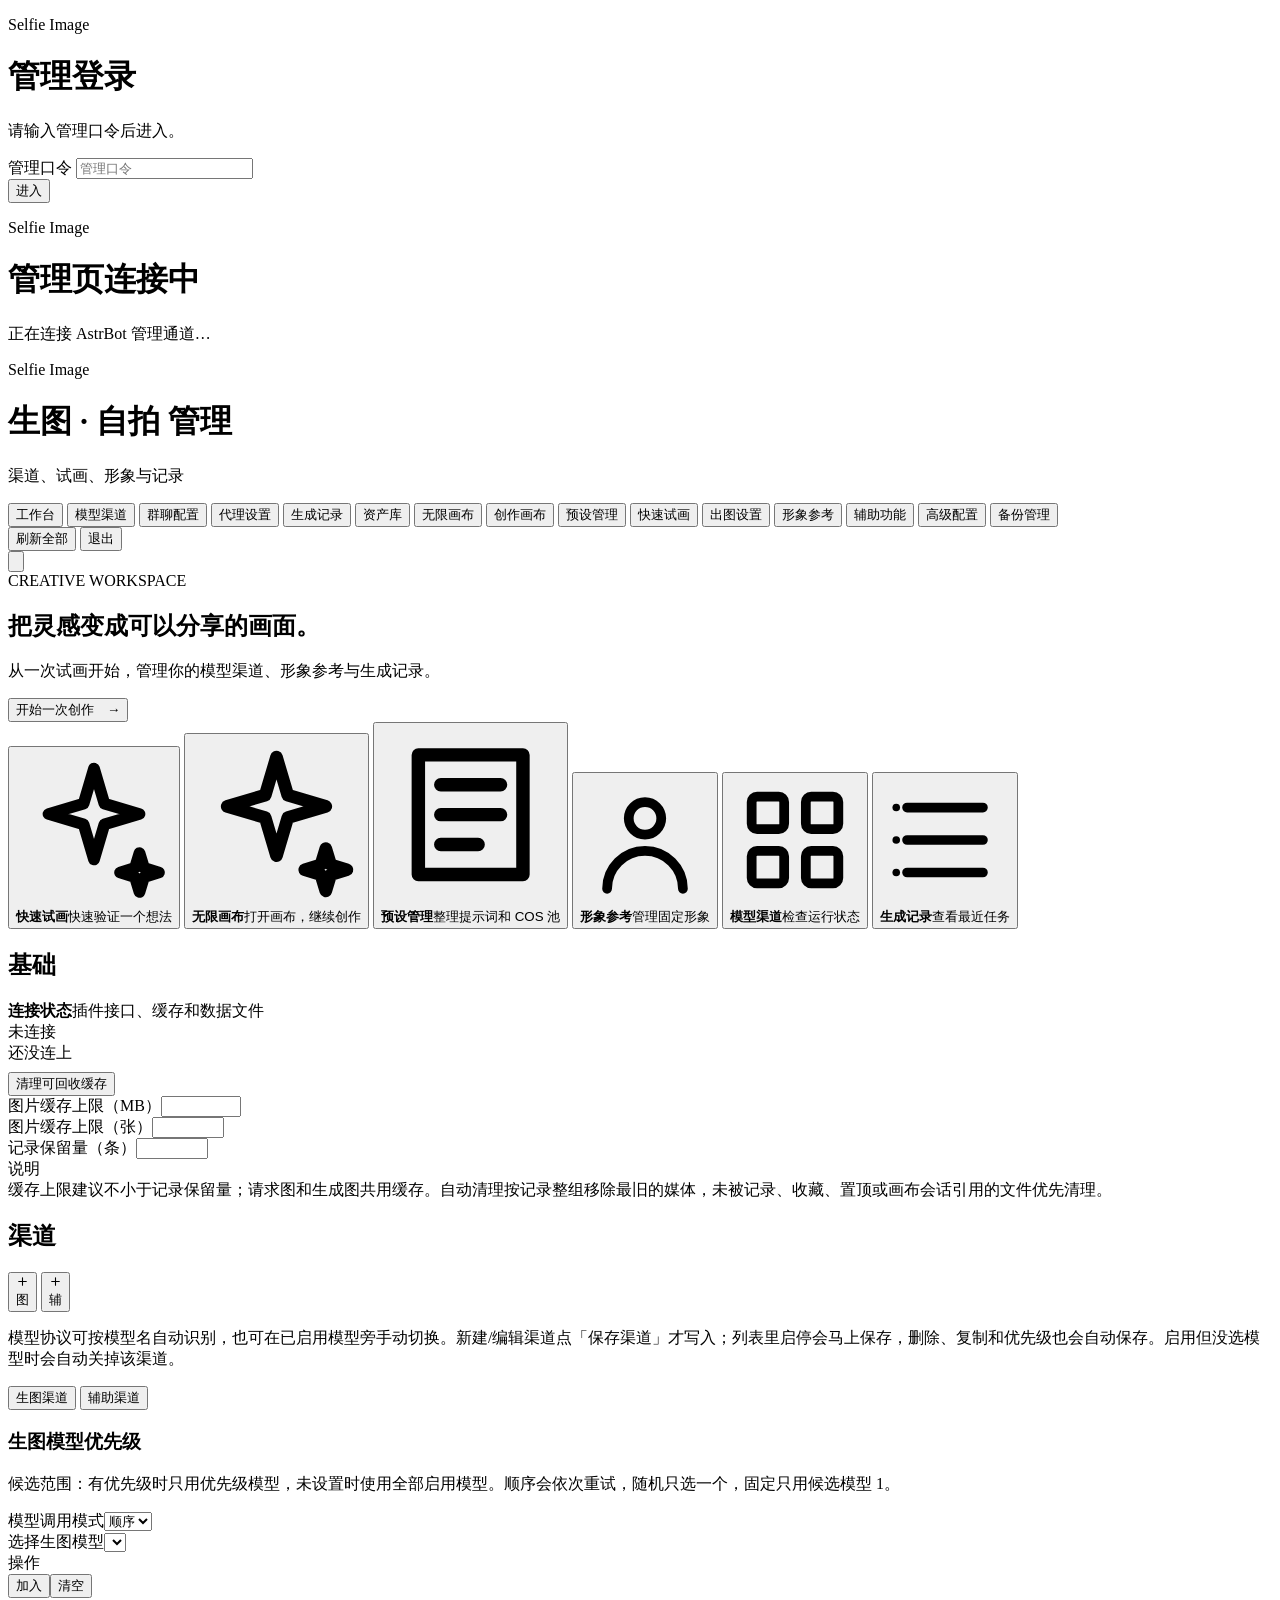
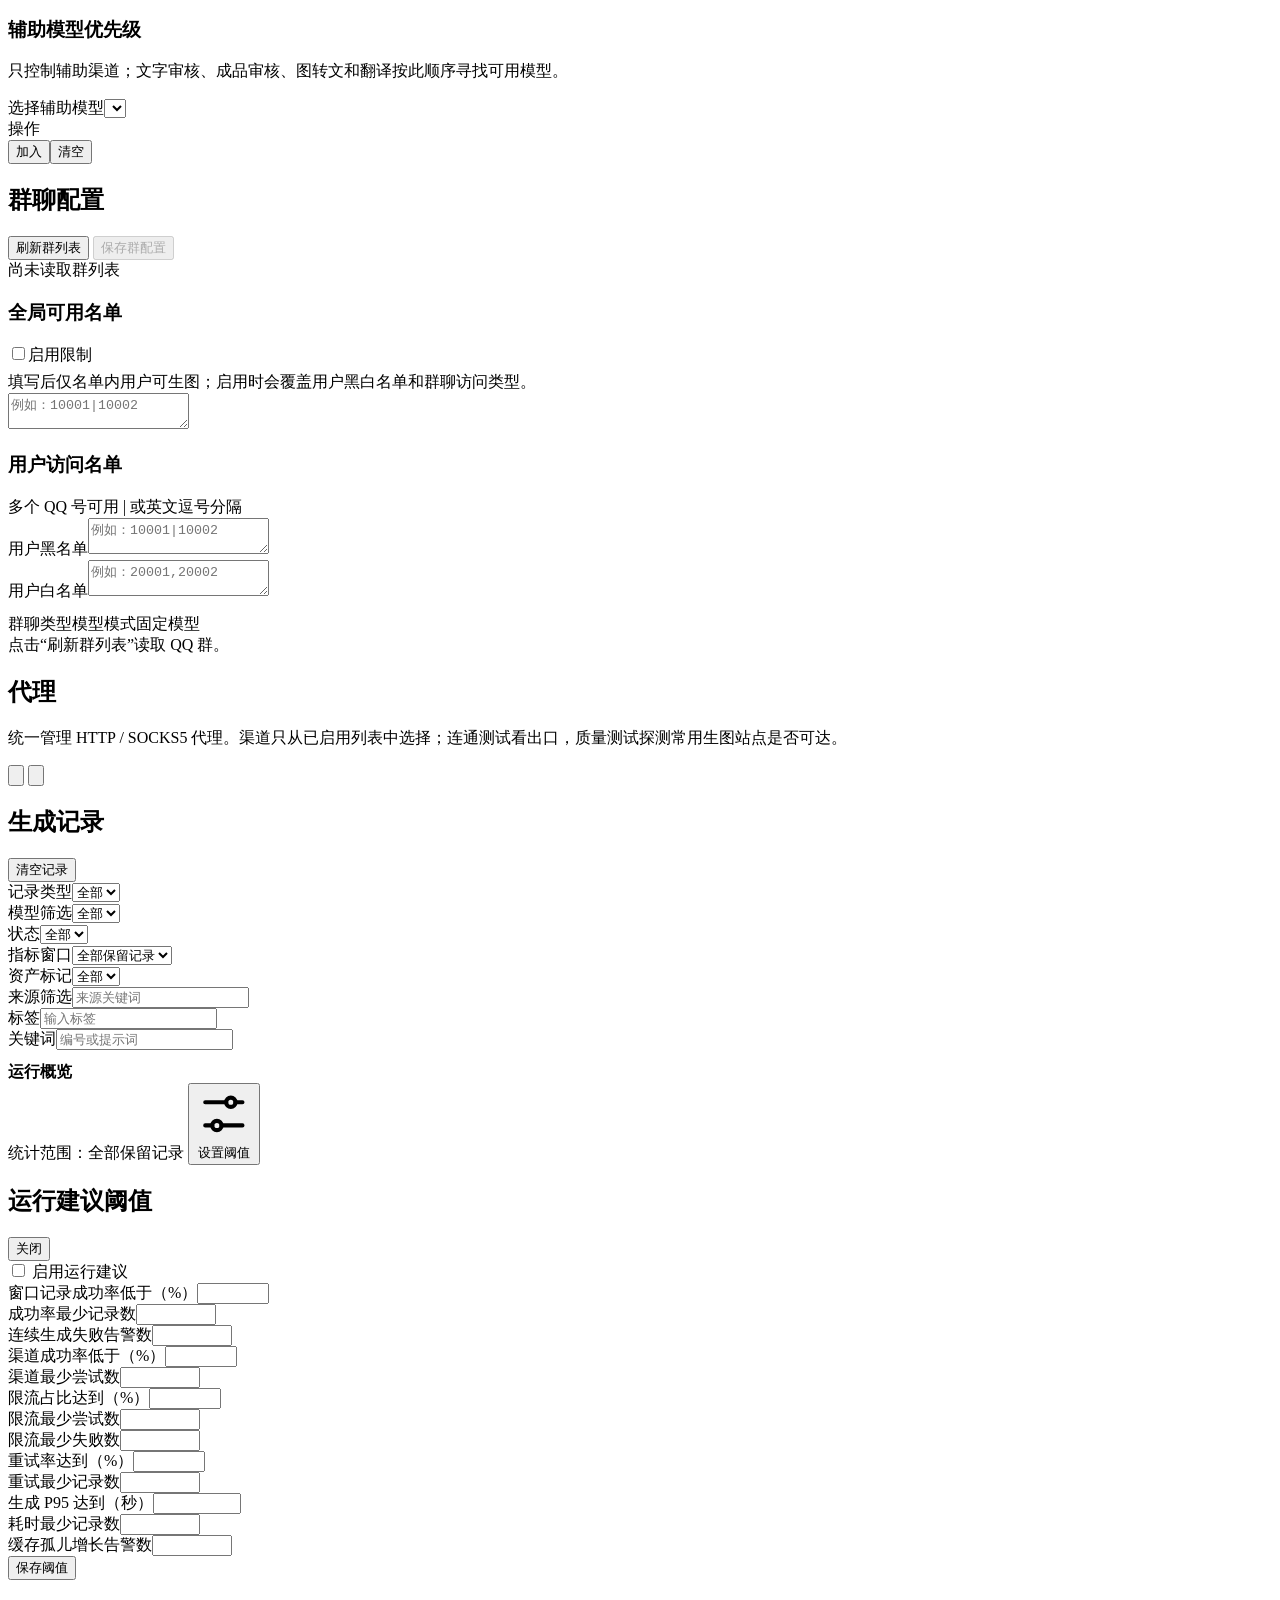
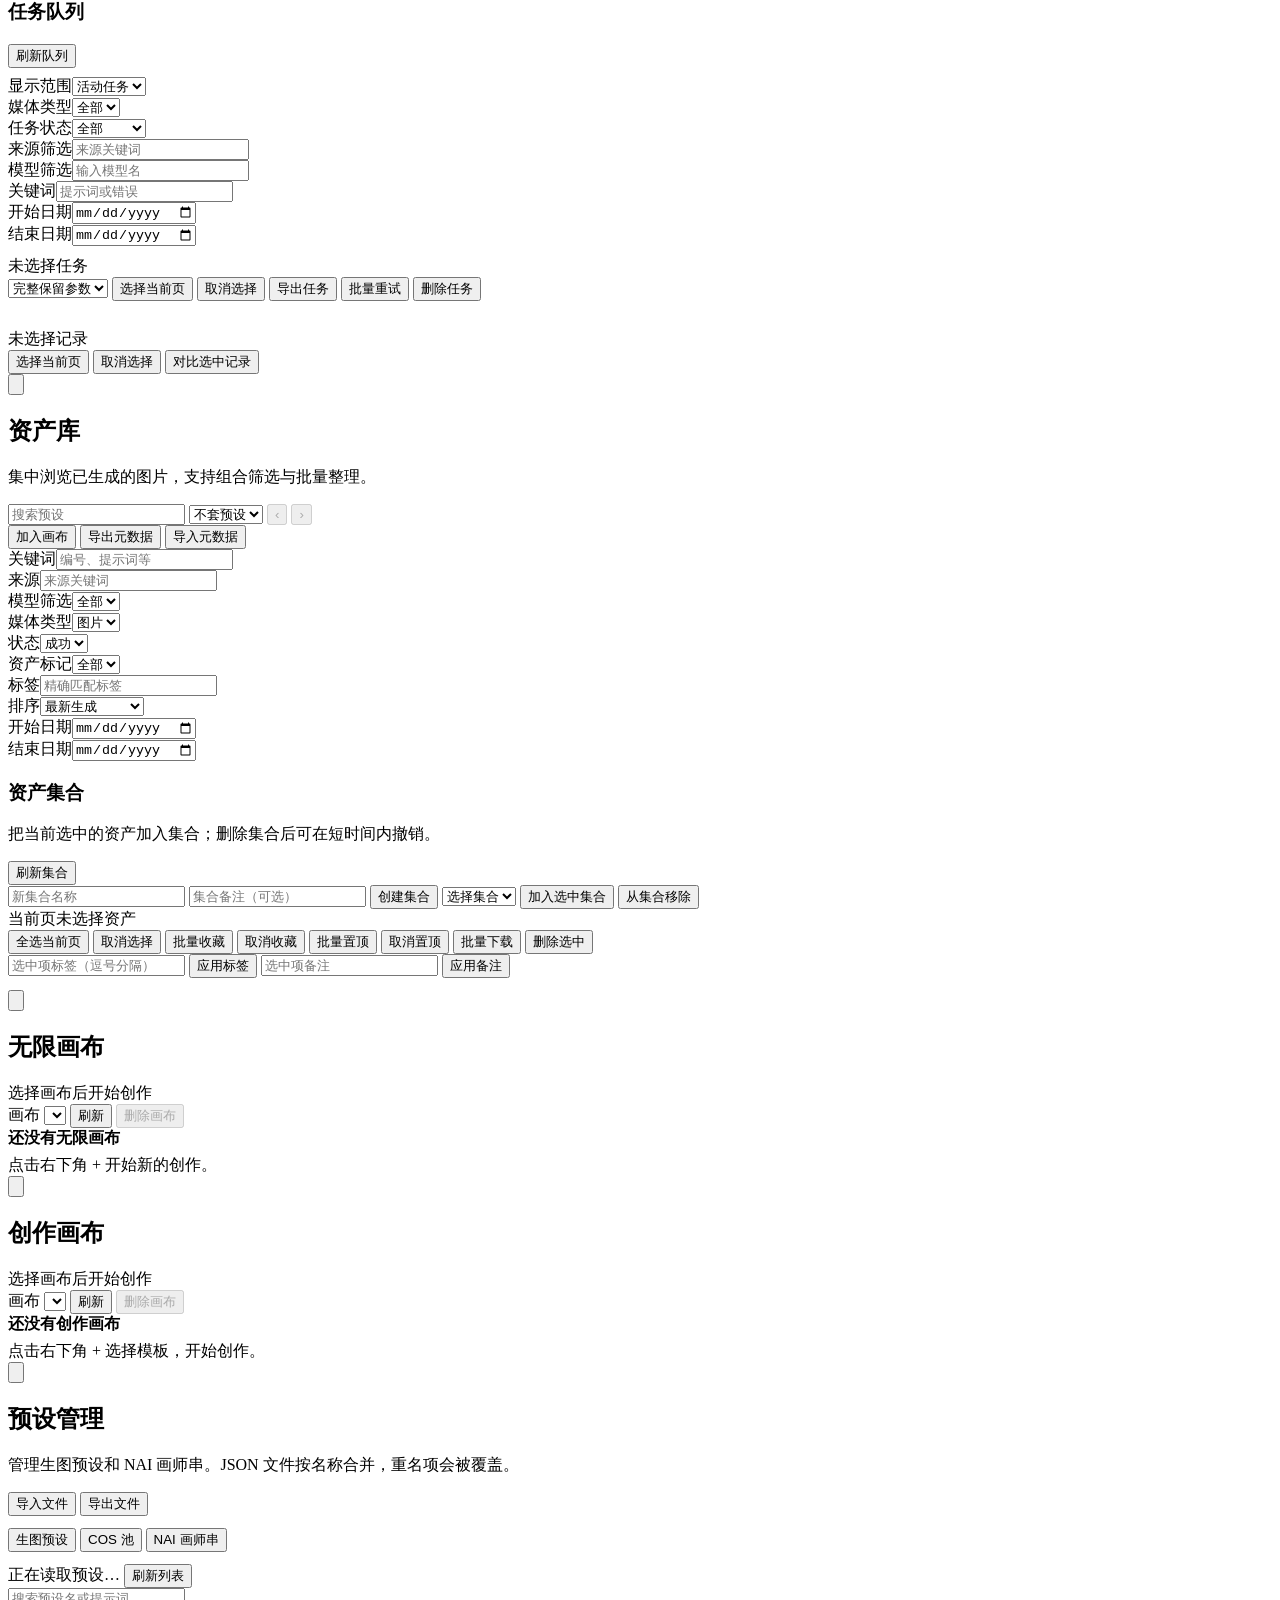
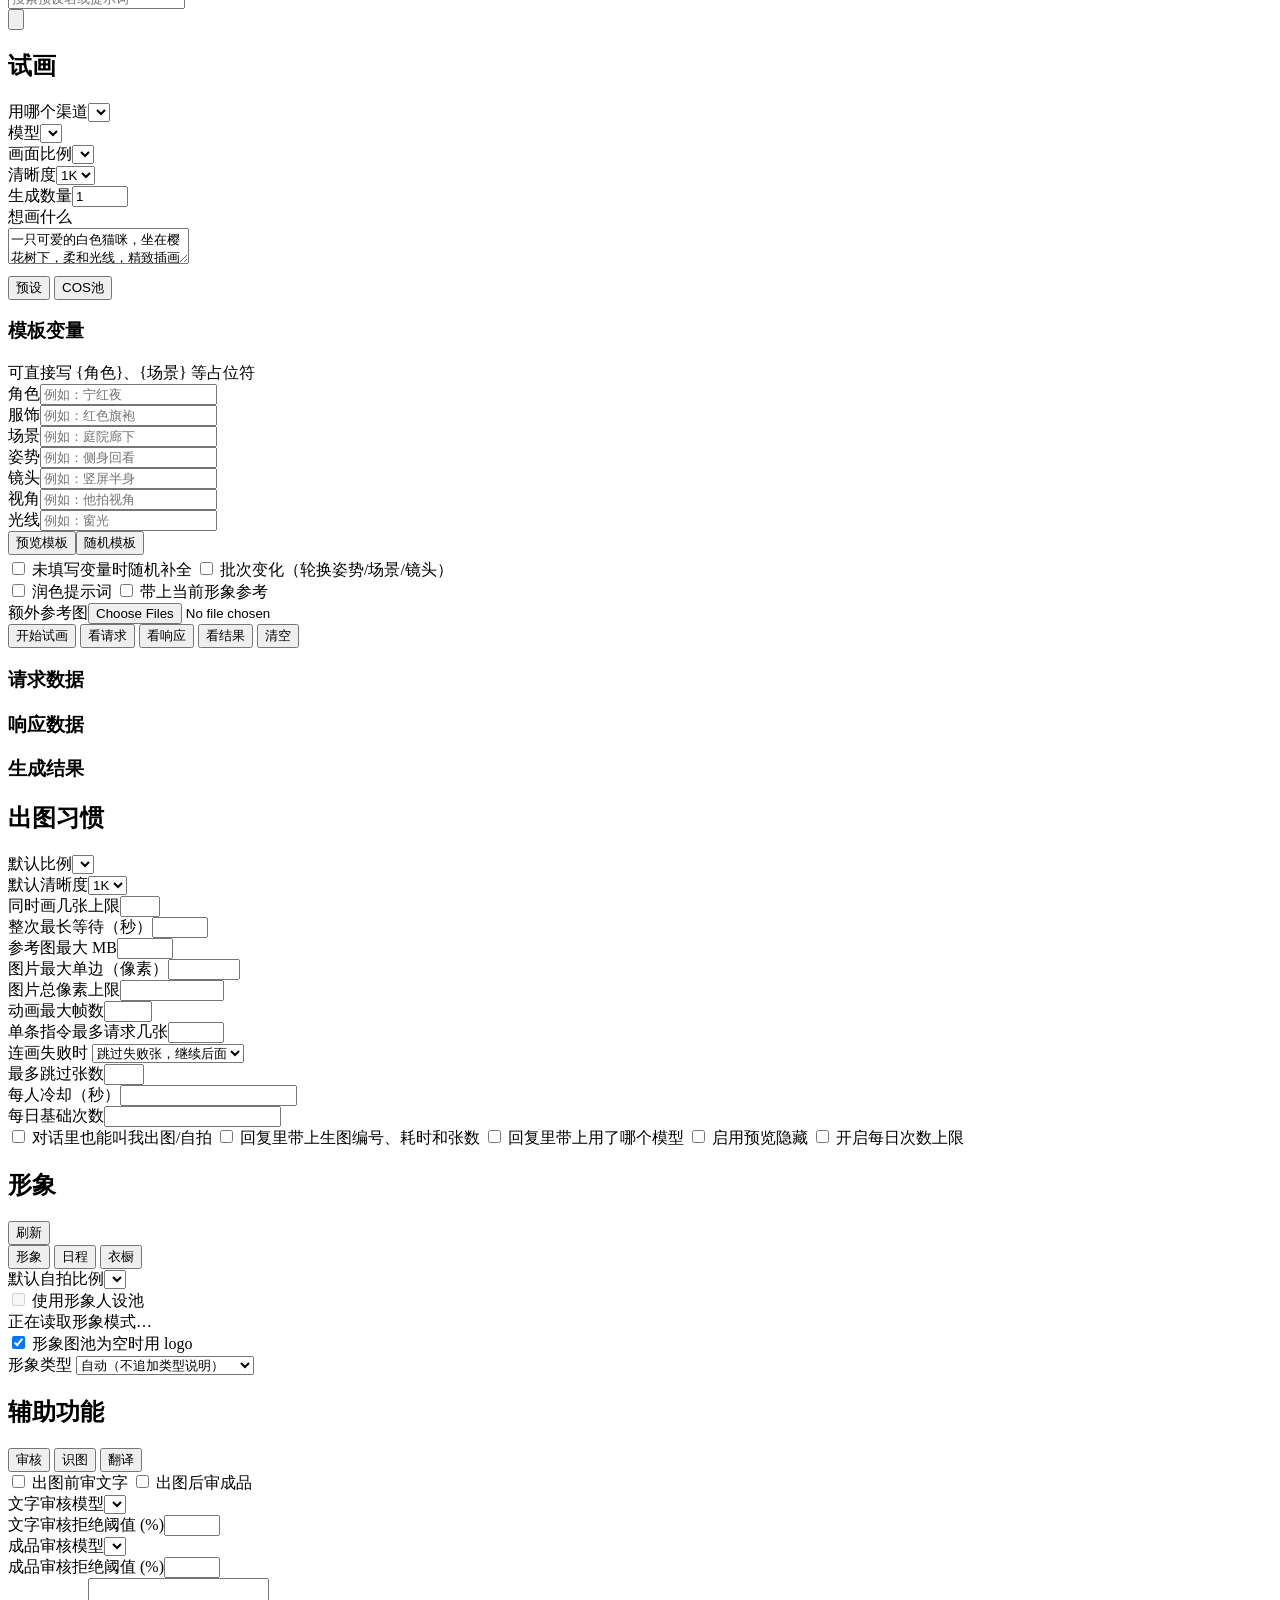
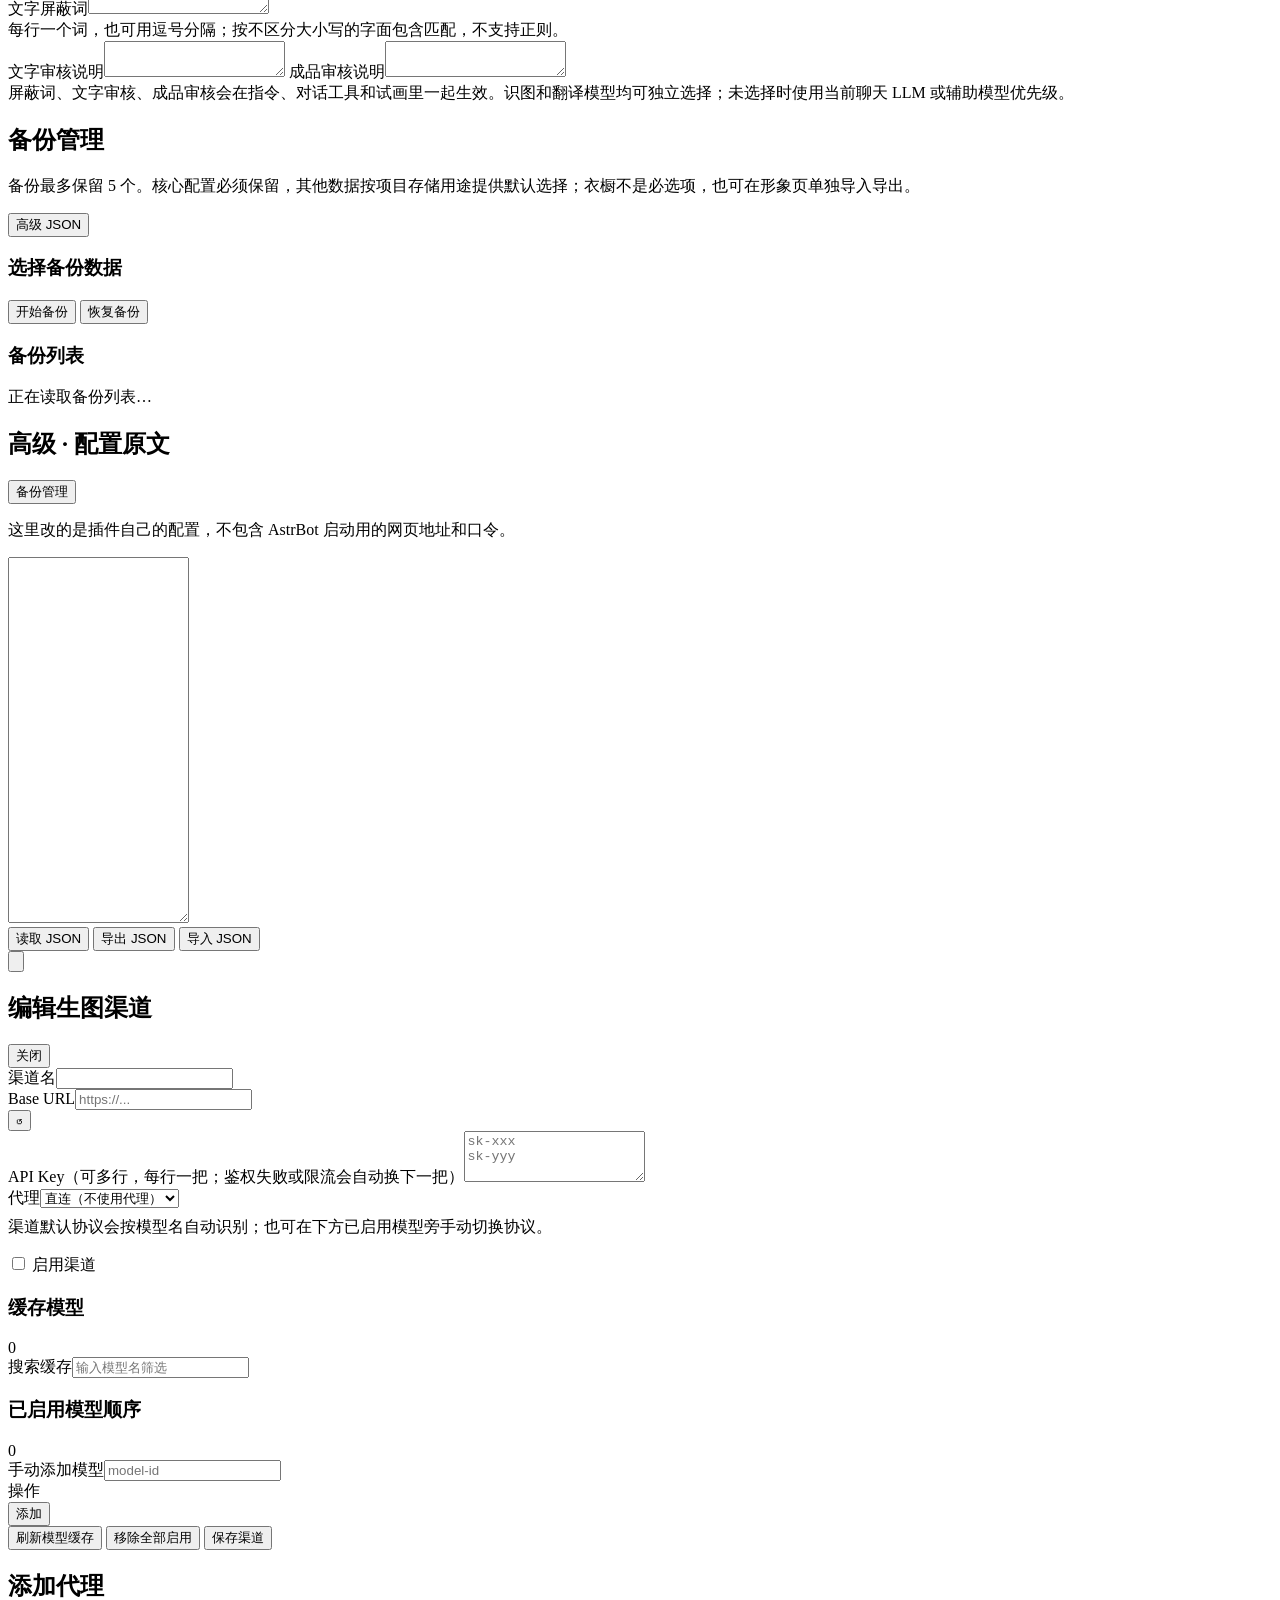
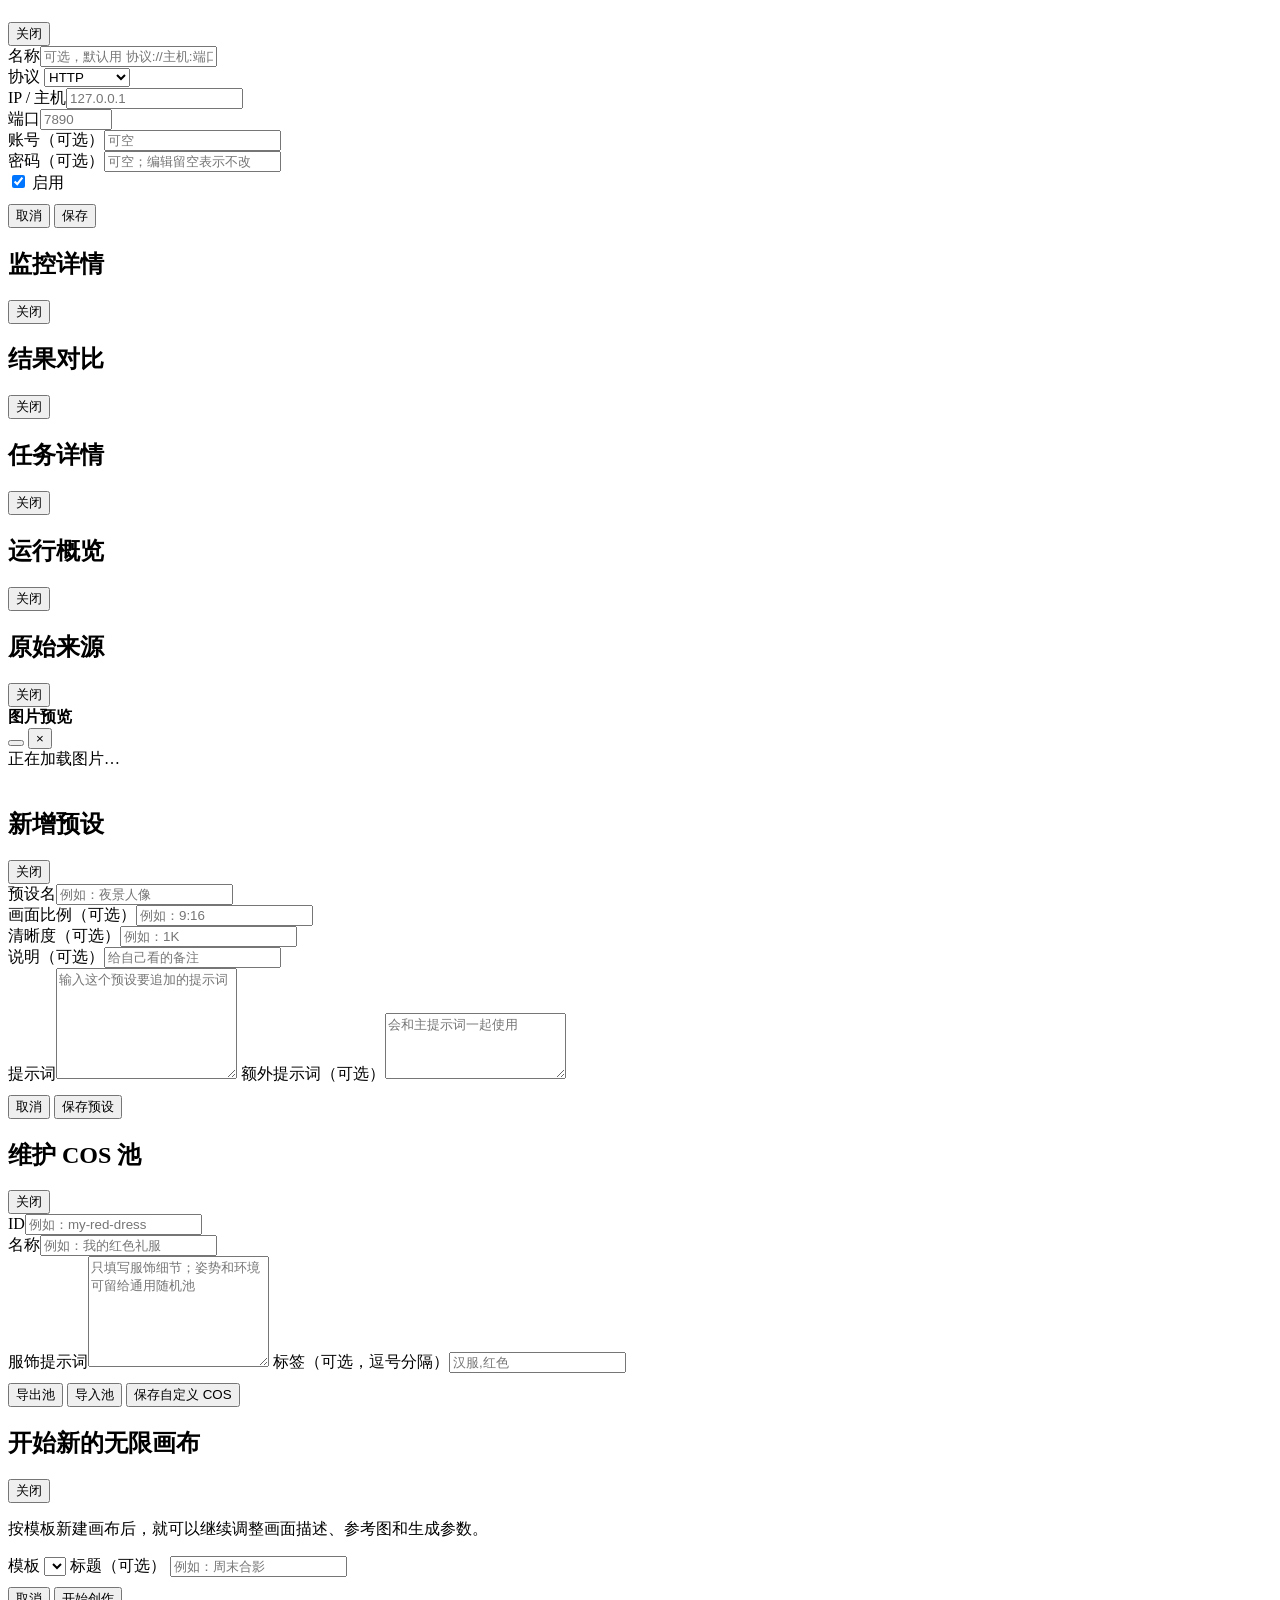
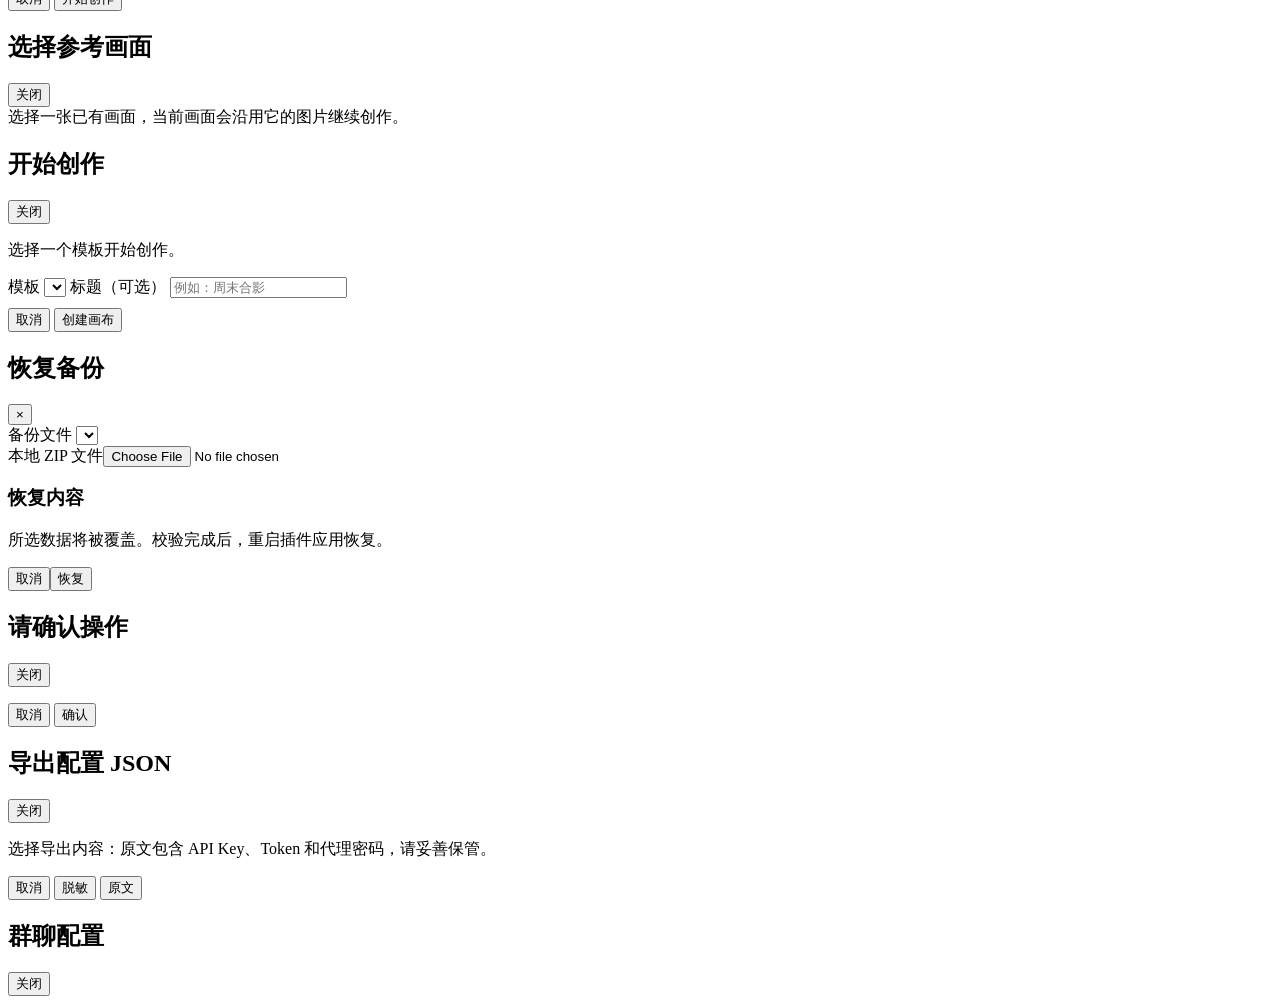
==== pages/dashboard/index.source.html @ 4a66a59a "feat: improve dashboard filters and threshold settings" ====
<!doctype html>
<html lang="zh-CN">
<head>
  <meta charset="utf-8">
  <meta name="viewport" content="width=device-width, initial-scale=1">
  <link rel="icon" href="logo.png">
  <title>Selfie Image 管理面板</title>
  <script>
    try {
      if ((window.parent && window.parent !== window)
        || String(window.location.pathname || '').startsWith('/api/plugin/page/content/')) {
        document.documentElement.classList.add('embedded-dashboard');
      }
    } catch (_) {}
  </script>
  <style>
<!-- dashboard-source: styles.css -->
  </style>
  <style id="bento-studio-theme">
<!-- dashboard-source: bento-theme.css -->
  </style>
</head>
<body>
  <div id="loginPage" class="login-page">
    <div class="login-box">
      <p class="header-eyebrow">Selfie Image</p>
      <h1>管理登录</h1>
      <p class="muted" id="loginHint">请输入管理口令后进入。</p>
      <label>管理口令</label>
      <input id="loginToken" type="password" placeholder="管理口令" autocomplete="current-password">
      <div class="actions">
        <button id="loginBtn" class="ok">进入</button>
      </div>
      <div id="loginStatus" class="status"></div>
    </div>
  </div>
  <div id="embeddedBootPage" class="login-page" role="status" aria-live="polite">
    <div class="login-box">
      <p class="header-eyebrow">Selfie Image</p>
      <h1>管理页连接中</h1>
      <p id="embeddedBootMessage" class="muted">正在连接 AstrBot 管理通道…</p>
      <button id="embeddedBootRetry" class="secondary" type="button" hidden>重新连接</button>
    </div>
  </div>

  <header class="app-shell">
    <div class="header-brand">
      <img class="header-logo" src="logo.png" alt="" onerror="this.style.display='none'">
      <div>
        <p class="header-eyebrow">Selfie Image</p>
        <h1>生图 · 自拍 管理</h1>
        <p class="header-sub">渠道、试画、形象与记录</p>
      </div>
    </div>
    <nav id="pageNav" class="page-nav" aria-label="功能分区">
      <button data-tab="base" class="active" type="button">工作台</button>
      <button data-tab="channels" type="button">模型渠道</button>
      <button data-tab="groups" type="button">群聊配置</button>
      <button data-tab="proxies" type="button">代理设置</button>
      <button data-tab="monitor" type="button">生成记录</button>
      <button data-tab="assets" type="button">资产库</button>
      <button data-tab="studio" type="button">无限画布</button>
      <button data-tab="creativeCanvas" type="button">创作画布</button>
      <button data-tab="presets" type="button">预设管理</button>
      <button data-tab="test" type="button">快速试画</button>
      <button data-tab="image" type="button">出图设置</button>
      <button data-tab="selfie" type="button">形象参考</button>
      <button data-tab="audit" type="button">辅助功能</button>
      <button data-tab="raw" type="button">高级配置</button>
      <button data-tab="backup" type="button">备份管理</button>
    </nav>
    <div class="topline">
      <button id="reloadAll" class="secondary">刷新全部</button>
      <button id="logoutBtn" class="secondary">退出</button>
    </div>
  </header>
  <div id="sidebarBackdrop" class="sidebar-backdrop" aria-hidden="true"></div>
  <main class="app-shell">
    <button id="bentoMobileMenu" class="bento-mobile-menu" type="button" style="display:none;margin:0 0 16px;background:var(--panel);border-color:var(--line);color:var(--text);box-shadow:var(--shadow-soft)">☰　Selfie Image</button>

    <section id="base" class="active floating-action-section">
      <div class="floating-actions" aria-label="工作台操作">
        <button id="pageSaveAll" class="ok" type="button" data-tooltip="保存配置" aria-label="保存配置" title="保存配置"><span class="floating-icon"><svg viewBox="0 0 24 24" aria-hidden="true" fill="none" stroke="currentColor" stroke-width="2" stroke-linecap="round" stroke-linejoin="round"><path d="M5 3h11l3 3v15H5z"></path><path d="M8 3v6h8V3"></path><path d="M8 21v-7h8v7"></path></svg></span></button>
      </div>
      <div class="bento-welcome">
        <div class="bento-hero">
          <div class="eyebrow">CREATIVE WORKSPACE</div>
          <h2>把灵感变成可以分享的画面。</h2>
          <p>从一次试画开始，管理你的模型渠道、形象参考与生成记录。</p>
          <button type="button" data-nav-target="test">开始一次创作　→</button>
        </div>
        <div class="bento-quick">
          <button class="bento-tile" type="button" data-nav-target="test"><div class="bento-icon"><svg viewBox="0 0 24 24" aria-hidden="true" fill="none" stroke="currentColor" stroke-width="1.8" stroke-linecap="round" stroke-linejoin="round"><path d="m12 3 1.6 5.4L19 10l-5.4 1.6L12 17l-1.6-5.4L5 10l5.4-1.6z"></path><path d="m19 16 .7 2.3L22 19l-2.3.7L19 22l-.7-2.3L16 19l2.3-.7z"></path></svg></div><b>快速试画</b><span>快速验证一个想法</span></button>
          <button class="bento-tile" type="button" data-nav-target="studio"><div class="bento-icon"><svg viewBox="0 0 24 24" aria-hidden="true" fill="none" stroke="currentColor" stroke-width="1.8" stroke-linecap="round" stroke-linejoin="round"><path d="m12 3 1.6 5.4L19 10l-5.4 1.6L12 17l-1.6-5.4L5 10l5.4-1.6z"></path><path d="m19 16 .7 2.3L22 19l-2.3.7L19 22l-.7-2.3L16 19l2.3-.7z"></path></svg></div><b>无限画布</b><span>打开画布，继续创作</span></button>
          <button class="bento-tile" type="button" data-nav-target="presets"><div class="bento-icon"><svg viewBox="0 0 24 24" aria-hidden="true" fill="none" stroke="currentColor" stroke-width="1.8" stroke-linecap="round" stroke-linejoin="round"><path d="M5 4h14v16H5z"></path><path d="M8 8h8M8 12h8M8 16h5"></path></svg></div><b>预设管理</b><span>整理提示词和 COS 池</span></button>
          <button class="bento-tile" type="button" data-nav-target="selfie"><div class="bento-icon"><svg viewBox="0 0 24 24" aria-hidden="true" fill="none" stroke="currentColor" stroke-width="1.8" stroke-linecap="round" stroke-linejoin="round"><circle cx="12" cy="8" r="3"></circle><path d="M5 21a7 7 0 0 1 14 0"></path></svg></div><b>形象参考</b><span>管理固定形象</span></button>
          <button class="bento-tile" type="button" data-nav-target="channels"><div class="bento-icon"><svg viewBox="0 0 24 24" aria-hidden="true" fill="none" stroke="currentColor" stroke-width="1.8" stroke-linecap="round" stroke-linejoin="round"><rect x="4" y="4" width="6" height="6" rx="1"></rect><rect x="14" y="4" width="6" height="6" rx="1"></rect><rect x="4" y="14" width="6" height="6" rx="1"></rect><rect x="14" y="14" width="6" height="6" rx="1"></rect></svg></div><b>模型渠道</b><span>检查运行状态</span></button>
          <button class="bento-tile" type="button" data-nav-target="monitor"><div class="bento-icon"><svg viewBox="0 0 24 24" aria-hidden="true" fill="none" stroke="currentColor" stroke-width="1.8" stroke-linecap="round"><path d="M5 6h14M5 12h14M5 18h14"></path><circle cx="3" cy="6" r=".7" fill="currentColor" stroke="none"></circle><circle cx="3" cy="12" r=".7" fill="currentColor" stroke="none"></circle><circle cx="3" cy="18" r=".7" fill="currentColor" stroke="none"></circle></svg></div><b>生成记录</b><span>查看最近任务</span></button>
        </div>
      </div>
      <div class="between">
        <h2>基础</h2>
      </div>
      <div class="health-header">
        <div class="health-header-copy"><strong>连接状态</strong><span class="muted">插件接口、缓存和数据文件</span></div>
        <span id="healthPill" class="pill gray">未连接</span>
      </div>
      <div id="health" class="health-grid" aria-live="polite"><div class="health-message">还没连上</div></div>
      <div class="actions" style="margin-top:8px">
        <button id="cleanupCacheBtn" class="danger" type="button" title="仅清理未被记录、收藏、置顶或画布会话引用的超限缓存">清理可回收缓存</button>
      </div>
      <div class="grid">
        <div><label>图片缓存上限（MB）</label><input id="cacheLimitMB" type="number" min="10" max="102400"></div>
        <div><label>图片缓存上限（张）</label><input id="cacheLimitCount" type="number" min="10" max="10000"></div>
        <div><label>记录保留量（条）</label><input id="recordKeepLimit" type="number" min="10" max="10000"></div>
        <div><label>说明</label><div class="status">缓存上限建议不小于记录保留量；请求图和生成图共用缓存。自动清理按记录整组移除最旧的媒体，未被记录、收藏、置顶或画布会话引用的文件优先清理。</div></div>
      </div>
    </section>

    <section id="channels">
      <div class="between">
        <h2>渠道</h2>
        <div class="floating-actions" aria-label="添加渠道">
          <button class="secondary has-label" type="button" data-channel-add="image" onclick="addChannel()" data-tooltip="添加生图渠道" aria-label="添加生图渠道" title="添加生图渠道"><span class="floating-icon"><svg viewBox="0 0 24 24" aria-hidden="true" fill="none" stroke="currentColor" stroke-width="2" stroke-linecap="round"><path d="M12 5v14M5 12h14"></path></svg></span><span class="floating-label">图</span></button>
          <button class="secondary has-label" type="button" data-channel-add="audit" onclick="addAuditChannel()" data-tooltip="添加辅助渠道" aria-label="添加辅助渠道" title="添加辅助渠道"><span class="floating-icon"><svg viewBox="0 0 24 24" aria-hidden="true" fill="none" stroke="currentColor" stroke-width="2" stroke-linecap="round"><path d="M12 5v14M5 12h14"></path></svg></span><span class="floating-label">辅</span></button>
        </div>
      </div>
      <p class="muted">模型协议可按模型名自动识别，也可在已启用模型旁手动切换。新建/编辑渠道点「保存渠道」才写入；列表里启停会马上保存，删除、复制和优先级也会自动保存。启用但没选模型时会自动关掉该渠道。</p>
      <div class="tabs-inline" role="tablist" aria-label="渠道分类">
        <button id="channelTabImage" class="active" type="button" onclick="switchChannelPane('image')">生图渠道</button>
        <button id="channelTabAudit" type="button" onclick="switchChannelPane('audit')">辅助渠道</button>
      </div>
      <div id="channelPaneImage" class="channel-pane active"><div id="channelList"></div></div>
      <div id="channelPaneAudit" class="channel-pane"><div id="auditChannelList"></div></div>
      <div class="priority-block" data-priority-kind="image">
        <h3>生图模型优先级</h3>
        <p class="muted">候选范围：有优先级时只用优先级模型，未设置时使用全部启用模型。顺序会依次重试，随机只选一个，固定只用候选模型 1。</p>
        <div class="grid">
          <div><label>模型调用模式</label><select id="imageModelCallMode" onchange="onImageModelCallModeChange()"><option value="sequence">顺序</option><option value="random">随机</option><option value="fixed">固定</option></select></div>
          <div><label>选择生图模型</label><select id="priorityPicker"></select></div>
          <div><label>操作</label><div class="actions" style="margin-top:0"><button id="addPriorityBtn" class="secondary" type="button" onclick="addPriority('image')">加入</button><button id="clearPriorityBtn" class="secondary" type="button" onclick="clearPriority('image')">清空</button></div></div>
        </div>
        <textarea id="priorityList" style="display:none"></textarea>
        <div id="priorityRows" class="model-list"></div>
      </div>
      <div class="priority-block" data-priority-kind="audit">
        <h3>辅助模型优先级</h3>
        <p class="muted">只控制辅助渠道；文字审核、成品审核、图转文和翻译按此顺序寻找可用模型。</p>
        <div class="grid">
          <div><label>选择辅助模型</label><select id="auditPriorityPicker"></select></div>
          <div><label>操作</label><div class="actions" style="margin-top:0"><button class="secondary" type="button" onclick="addPriority('audit')">加入</button><button class="secondary" type="button" onclick="clearPriority('audit')">清空</button></div></div>
        </div>
        <textarea id="auditPriorityList" style="display:none"></textarea>
        <div id="auditPriorityRows" class="model-list"></div>
      </div>
      <div id="channelStatus" class="status" style="margin-top:12px"></div>
    </section>

    <section id="groups" class="floating-action-section">
      <div class="between">
        <h2>群聊配置</h2>
        <div class="actions" style="margin-top:0">
          <button id="refreshGroupsBtn" class="secondary" type="button">刷新群列表</button>
          <button id="saveGroupsBtn" class="ok" type="button" disabled>保存群配置</button>
        </div>
      </div>
      <div id="groupsStatus" class="status">尚未读取群列表</div>
      <div class="group-access-panel">
        <div class="between">
          <h3>全局可用名单</h3>
          <label class="group-usable-toggle"><input id="groupUsableEnabled" type="checkbox">启用限制</label>
        </div>
        <p class="muted" style="margin:6px 0 0">填写后仅名单内用户可生图；启用时会覆盖用户黑白名单和群聊访问类型。</p>
        <textarea id="groupUsableUsers" aria-label="全局可用名单" placeholder="例如：10001|10002"></textarea>
        <div id="groupUsableNote" class="group-policy-note" hidden>全局可用名单正在生效：用户访问名单和群聊类型已禁用；模型模式仍可配置。</div>
      </div>
      <div class="group-access-panel" id="groupUserAccessPanel">
        <div class="between">
          <h3>用户访问名单</h3>
          <span class="muted">多个 QQ 号可用 | 或英文逗号分隔</span>
        </div>
        <div class="grid">
          <div><label>用户黑名单</label><textarea id="groupBlockedUsers" placeholder="例如：10001|10002"></textarea></div>
          <div><label>用户白名单</label><textarea id="groupWhitelistUsers" placeholder="例如：20001,20002"></textarea></div>
        </div>
        <div id="groupAccessSummary" class="group-access-summary" aria-live="polite"></div>
      </div>
      <div class="group-config-list" id="groupConfigTable" style="margin-top:12px">
        <div class="group-config-head" role="row"><span>群聊</span><span>类型</span><span>模型模式</span><span>固定模型</span></div>
        <div id="groupConfigRows"><div class="muted">点击“刷新群列表”读取 QQ 群。</div></div>
      </div>
    </section>


    <section id="proxies" class="floating-action-section">
      <div class="between">
        <h2>代理</h2>
      </div>
      <p class="muted">统一管理 HTTP / SOCKS5 代理。渠道只从已启用列表中选择；连通测试看出口，质量测试探测常用生图站点是否可达。</p>
      <div id="proxyList" class="model-list" style="margin-top:12px"></div>
      <div id="proxyStatus" class="status" style="margin-top:12px"></div>
      <div class="floating-actions" aria-label="代理操作">
        <button class="secondary" type="button" onclick="renderProxyList()" data-tooltip="刷新列表" aria-label="刷新列表" title="刷新列表"><span class="floating-icon"><svg viewBox="0 0 24 24" aria-hidden="true" fill="none" stroke="currentColor" stroke-width="2" stroke-linecap="round" stroke-linejoin="round"><path d="M20 11a8 8 0 0 0-14.8-4L3 10"></path><path d="M3 5v5h5"></path><path d="M4 13a8 8 0 0 0 14.8 4L21 14"></path><path d="M21 19v-5h-5"></path></svg></span></button>
        <button class="ok" type="button" onclick="openProxyModal(-1)" data-tooltip="添加代理" aria-label="添加代理" title="添加代理"><span class="floating-icon"><svg viewBox="0 0 24 24" aria-hidden="true" fill="none" stroke="currentColor" stroke-width="2" stroke-linecap="round"><path d="M12 5v14M5 12h14"></path></svg></span></button>
      </div>
    </section>

    <section id="monitor" class="floating-action-section">
      <div class="between">
        <h2>生成记录</h2>
        <div class="actions" style="margin-top:0">
          <button class="danger" onclick="clearRecords()">清空记录</button>
        </div>
      </div>
      <div class="dashboard-filter-grid">
        <div><label for="monitorMedia">记录类型</label><select id="monitorMedia"><option value="">全部</option><option value="image">图片</option></select></div>
        <div><label for="monitorModel">模型筛选</label><select id="monitorModel"><option value="">全部</option></select></div>
        <div><label for="monitorSuccess">状态</label><select id="monitorSuccess"><option value="">全部</option><option value="true">成功</option><option value="false">失败</option></select></div>
        <div><label for="monitorMetricsWindow">指标窗口</label><select id="monitorMetricsWindow"><option value="all">全部保留记录</option><option value="1h">最近 1 小时</option><option value="24h">最近 24 小时</option><option value="7d">最近 7 天</option><option value="30d">最近 30 天</option></select></div>
        <div><label for="monitorAsset">资产标记</label><select id="monitorAsset"><option value="">全部</option><option value="favorite">收藏</option><option value="pinned">置顶</option></select></div>
        <div><label for="monitorSource">来源筛选</label><input id="monitorSource" list="monitorSourceList" placeholder="来源关键词"><datalist id="monitorSourceList"></datalist></div>
        <div><label for="monitorTag">标签</label><input id="monitorTag" placeholder="输入标签"></div>
        <div><label for="monitorKeyword">关键词</label><input id="monitorKeyword" placeholder="编号或提示词"></div>
      </div>
      <div id="monitorStats" class="stat-grid" style="margin-top:12px"></div>
      <div class="metrics-launcher-header">
        <strong>运行概览</strong>
        <div class="metrics-launcher-actions">
          <span id="monitorMetricsWindowLabel" class="muted">统计范围：全部保留记录</span>
          <button id="openMetricAlertSettings" class="secondary mini" type="button" aria-haspopup="dialog" aria-controls="metricAlertSettingsModal">
            <svg viewBox="0 0 24 24" aria-hidden="true" fill="none" stroke="currentColor" stroke-width="1.8" stroke-linecap="round"><path d="M4 7h9M17 7h3M4 17h3M11 17h9"></path><circle cx="15" cy="7" r="2"></circle><circle cx="9" cy="17" r="2"></circle></svg>
            设置阈值
          </button>
        </div>
      </div>
      <div id="monitorMetricButtons" class="metrics-launcher-grid" aria-label="运行概览分类"></div>
      <div id="metricAlertSettingsModal" class="modal-mask" role="dialog" aria-modal="true" aria-labelledby="metricAlertSettingsTitle">
        <div class="modal metric-alert-dialog">
          <div class="between">
            <h2 id="metricAlertSettingsTitle">运行建议阈值</h2>
            <button id="closeMetricAlertSettings" class="secondary" type="button">关闭</button>
          </div>
          <div class="modal-body">
            <div id="metricAlertSettings" class="metrics-alert-settings">
              <div class="metric-alert-grid">
                <div class="metrics-alert-toggle"><label><input id="generationAlertsEnabled" type="checkbox"> 启用运行建议</label></div>
                <div><label for="alertRecordSuccessRate">窗口记录成功率低于（%）</label><input id="alertRecordSuccessRate" type="number" min="0" max="100" step="0.1" required></div>
                <div><label for="alertRecordSuccessMinRecords">成功率最少记录数</label><input id="alertRecordSuccessMinRecords" type="number" min="1" max="100000" step="1" required></div>
                <div><label for="alertConsecutiveFailures">连续生成失败告警数</label><input id="alertConsecutiveFailures" type="number" min="1" max="100000" step="1" required></div>
                <div><label for="alertChannelSuccessRate">渠道成功率低于（%）</label><input id="alertChannelSuccessRate" type="number" min="0" max="100" step="0.1" required></div>
                <div><label for="alertChannelMinAttempts">渠道最少尝试数</label><input id="alertChannelMinAttempts" type="number" min="1" max="100000" step="1" required></div>
                <div><label for="alertRateLimitRate">限流占比达到（%）</label><input id="alertRateLimitRate" type="number" min="0" max="100" step="0.1" required></div>
                <div><label for="alertRateLimitMinAttempts">限流最少尝试数</label><input id="alertRateLimitMinAttempts" type="number" min="1" max="100000" step="1" required></div>
                <div><label for="alertRateLimitMinFailures">限流最少失败数</label><input id="alertRateLimitMinFailures" type="number" min="1" max="100000" step="1" required></div>
                <div><label for="alertRetryRate">重试率达到（%）</label><input id="alertRetryRate" type="number" min="0" max="100" step="0.1" required></div>
                <div><label for="alertRetryMinRecords">重试最少记录数</label><input id="alertRetryMinRecords" type="number" min="1" max="100000" step="1" required></div>
                <div><label for="alertGenerationP95">生成 P95 达到（秒）</label><input id="alertGenerationP95" type="number" min="0" max="86400" step="0.1" required></div>
                <div><label for="alertGenerationMinRecords">耗时最少记录数</label><input id="alertGenerationMinRecords" type="number" min="1" max="100000" step="1" required></div>
                <div><label for="alertCacheOrphanGrowth">缓存孤儿增长告警数</label><input id="alertCacheOrphanGrowth" type="number" min="1" max="100000" step="1" required></div>
              </div>
            </div>
          </div>
          <div class="modal-footer metric-alert-footer">
            <button id="saveMetricAlertSettings" class="ok" type="button">保存阈值</button>
          </div>
        </div>
      </div>
      <div class="detail-title"><h3>任务队列</h3><button class="secondary mini" type="button" onclick="loadTasks(false)">刷新队列</button></div>
      <div class="dashboard-filter-grid" style="margin-top:8px">
        <div><label for="taskQueueScope">显示范围</label><select id="taskQueueScope" onchange="taskQueueViewChanged()"><option value="active">活动任务</option><option value="recent">最近任务</option></select></div>
        <div><label for="taskQueueMedia">媒体类型</label><select id="taskQueueMedia" onchange="taskQueueViewChanged()"><option value="">全部</option><option value="image">图片</option></select></div>
        <div><label for="taskQueueStatus">任务状态</label><select id="taskQueueStatus" onchange="taskQueueFilterChanged()"><option value="">全部</option><option value="queued">排队</option><option value="running">进行中</option><option value="succeeded">完成</option><option value="partial_success">部分完成</option><option value="failed">失败</option><option value="delivery_failed">发送失败</option><option value="cancelled">已取消</option><option value="expired">已过期</option></select></div>
        <div><label for="taskQueueSource">来源筛选</label><input id="taskQueueSource" placeholder="来源关键词" oninput="taskQueueFilterChanged()"></div>
        <div><label for="taskQueueModel">模型筛选</label><input id="taskQueueModel" placeholder="输入模型名" oninput="taskQueueFilterChanged()"></div>
        <div><label for="taskQueueKeyword">关键词</label><input id="taskQueueKeyword" placeholder="提示词或错误" oninput="taskQueueFilterChanged()"></div>
        <div><label for="taskQueueStartDate">开始日期</label><input id="taskQueueStartDate" type="date" onchange="taskQueueFilterChanged()"></div>
        <div><label for="taskQueueEndDate">结束日期</label><input id="taskQueueEndDate" type="date" onchange="taskQueueFilterChanged()"></div>
      </div>
      <div class="between" style="margin-top:10px;gap:8px">
        <span id="taskSelectionStatus" class="muted">未选择任务</span>
        <div class="actions" style="margin-top:0;justify-content:flex-end">
          <select id="taskRetryStrategy" class="mini" title="批量重试策略"><option value="full">完整保留参数</option><option value="model_only">只换模型</option><option value="channel_only">只换渠道</option><option value="lower_resolution">降低分辨率</option></select>
          <button class="secondary mini" type="button" onclick="selectVisibleTasks()">选择当前页</button>
          <button class="secondary mini" type="button" onclick="clearTaskSelection()">取消选择</button>
          <button class="secondary mini" type="button" onclick="exportSelectedTasks()">导出任务</button>
          <button class="ok mini" type="button" onclick="retrySelectedTasks()">批量重试</button>
          <button class="danger mini" type="button" onclick="deleteSelectedTasks()">删除任务</button>
        </div>
      </div>
      <div id="taskQueueSummary" class="status"></div>
      <div style="overflow:auto;margin-top:8px"><table class="table" id="taskQueueTable"></table></div>
      <div id="taskQueuePager" class="actions" style="margin-top:8px;justify-content:flex-end"></div>
      <div style="overflow:auto;margin-top:12px"><table class="table" id="recordTable"></table></div>
      <div class="between" style="margin-top:8px;gap:8px">
        <span id="recordSelectionStatus" class="muted">未选择记录</span>
        <div class="actions" style="margin-top:0;justify-content:flex-end">
          <button class="secondary mini" type="button" onclick="selectVisibleRecords()">选择当前页</button>
          <button class="secondary mini" type="button" onclick="clearRecordSelection()">取消选择</button>
          <button class="ok mini" type="button" onclick="compareSelectedRecords()">对比选中记录</button>
        </div>
      </div>
      <div id="monitorPager" class="actions"></div>
      <div class="floating-actions" aria-label="记录操作">
        <button class="secondary" type="button" onclick="loadRecords(true)" data-tooltip="刷新记录" aria-label="刷新记录" title="刷新记录"><span class="floating-icon"><svg viewBox="0 0 24 24" aria-hidden="true" fill="none" stroke="currentColor" stroke-width="2" stroke-linecap="round" stroke-linejoin="round"><path d="M20 11a8 8 0 0 0-14.8-4L3 10"></path><path d="M3 5v5h5"></path><path d="M4 13a8 8 0 0 0 14.8 4L21 14"></path><path d="M21 19v-5h-5"></path></svg></span></button>
      </div>
    </section>

    <section id="assets" class="floating-action-section">
      <div class="between">
        <div>
          <h2>资产库</h2>
          <p class="muted">集中浏览已生成的图片，支持组合筛选与批量整理。</p>
        </div>
        <div class="actions" style="margin-top:0">
          <div class="asset-preset-picker">
            <input id="assetStudioPresetSearch" class="mini" type="search" placeholder="搜索预设" aria-label="搜索加入画布预设">
            <select id="assetStudioPreset" class="mini" title="加入画布时附加的预设"><option value="">不套预设</option></select>
            <button id="assetStudioPresetPrev" class="secondary mini" type="button" title="上一页" aria-label="预设上一页" disabled>‹</button>
            <button id="assetStudioPresetNext" class="secondary mini" type="button" title="下一页" aria-label="预设下一页" disabled>›</button>
          </div>
          <button class="secondary mini" type="button" onclick="addSelectedAssetToStudio()">加入画布</button>
          <button class="secondary" type="button" onclick="exportAssets()">导出元数据</button>
          <button class="secondary" type="button" onclick="document.getElementById('assetImportFile').click()">导入元数据</button>
          <input id="assetImportFile" type="file" accept="application/json,.json" style="display:none">
        </div>
      </div>
      <div class="dashboard-filter-grid">
        <div><label for="assetKeyword">关键词</label><input id="assetKeyword" placeholder="编号、提示词等"></div>
        <div><label for="assetSource">来源</label><input id="assetSource" placeholder="来源关键词"></div>
        <div><label for="assetModel">模型筛选</label><select id="assetModel"><option value="">全部</option></select></div>
        <div><label for="assetMedia">媒体类型</label><select id="assetMedia"><option value="">全部</option><option value="image" selected>图片</option></select></div>
        <div><label for="assetSuccess">状态</label><select id="assetSuccess"><option value="">全部</option><option value="true" selected>成功</option><option value="false">失败</option></select></div>
        <div><label for="assetMark">资产标记</label><select id="assetMark"><option value="">全部</option><option value="favorite">收藏</option><option value="pinned">置顶</option></select></div>
        <div><label for="assetTag">标签</label><input id="assetTag" list="assetTagList" placeholder="精确匹配标签"><datalist id="assetTagList"></datalist></div>
        <div><label for="assetSort">排序</label><select id="assetSort"><option value="recent">最新生成</option><option value="oldest">最早生成</option><option value="priority">置顶/收藏优先</option></select></div>
        <div><label for="assetStartTime">开始日期</label><input id="assetStartTime" type="date"></div>
        <div><label for="assetEndTime">结束日期</label><input id="assetEndTime" type="date"></div>
      </div>
      <div id="assetStats" class="stat-grid" style="margin-top:12px"></div>
      <div class="asset-collection-panel">
        <div class="between">
          <div>
            <h3>资产集合</h3>
            <p class="muted">把当前选中的资产加入集合；删除集合后可在短时间内撤销。</p>
          </div>
          <button class="secondary mini" type="button" onclick="loadAssetCollections(true)" title="刷新集合">刷新集合</button>
        </div>
        <div class="asset-collection-form">
          <input id="assetCollectionName" placeholder="新集合名称" aria-label="新集合名称">
          <input id="assetCollectionNote" placeholder="集合备注（可选）" aria-label="集合备注">
          <button class="secondary mini" type="button" onclick="createAssetCollection()">创建集合</button>
          <select id="assetCollectionSelect" aria-label="选择资产集合"><option value="">选择集合</option></select>
          <button class="secondary mini" type="button" onclick="addSelectedAssetsToCollection()">加入选中集合</button>
          <button class="secondary mini" type="button" onclick="removeSelectedAssetsFromCollection()">从集合移除</button>
        </div>
        <div id="assetCollectionList" class="asset-collection-list"></div>
        <div id="assetCollectionStatus" class="muted" role="status"></div>
      </div>
      <div class="asset-toolbar">
        <span id="assetSelectionStatus" class="muted">当前页未选择资产</span>
        <div class="actions">
          <button class="secondary mini" type="button" onclick="selectAllAssets()">全选当前页</button>
          <button class="secondary mini" type="button" onclick="clearAssetSelection()">取消选择</button>
          <button class="ok mini" type="button" onclick="batchAssetMetadata('favorite', true)">批量收藏</button>
          <button class="secondary mini" type="button" onclick="batchAssetMetadata('favorite', false)">取消收藏</button>
          <button class="ok mini" type="button" onclick="batchAssetMetadata('pinned', true)">批量置顶</button>
          <button class="secondary mini" type="button" onclick="batchAssetMetadata('pinned', false)">取消置顶</button>
          <button class="secondary mini" type="button" onclick="batchDownloadAssets()">批量下载</button>
          <button class="danger mini" type="button" onclick="deleteSelectedAssets()">删除选中</button>
        </div>
        <div class="asset-bulk-form">
          <input id="assetBatchTags" placeholder="选中项标签（逗号分隔）">
          <button class="secondary mini" type="button" onclick="applyBatchAssetFields('tags')">应用标签</button>
          <input id="assetBatchNote" placeholder="选中项备注">
          <button class="secondary mini" type="button" onclick="applyBatchAssetFields('note')">应用备注</button>
        </div>
      </div>
      <div id="assetGrid" class="asset-grid"></div>
      <div id="assetPager" class="actions"></div>
      <div id="assetStatus" class="status" style="margin-top:12px"></div>
      <div class="floating-actions" aria-label="资产操作">
        <button class="secondary" type="button" onclick="loadAssets(true)" data-tooltip="刷新资产" aria-label="刷新资产" title="刷新资产"><span class="floating-icon"><svg viewBox="0 0 24 24" aria-hidden="true" fill="none" stroke="currentColor" stroke-width="2" stroke-linecap="round" stroke-linejoin="round"><path d="M20 11a8 8 0 0 0-14.8-4L3 10"></path><path d="M3 5v5h5"></path><path d="M4 13a8 8 0 0 0 14.8 4L21 14"></path><path d="M21 19v-5h-5"></path></svg></span></button>
      </div>
    </section>


    <section id="studio" class="floating-action-section studio-workspace">
      <div class="studio-topbar">
        <div>
          <h2>无限画布</h2>
          <div id="studioStatus" class="studio-status-line">选择画布后开始创作</div>
        </div>
        <div class="studio-session-picker">
          <label for="studioSessionSelect">画布</label>
          <select id="studioSessionSelect" aria-label="选择无限画布"></select>
          <button class="secondary mini" id="studioReloadBtn" type="button" aria-label="刷新画布" title="刷新画布">刷新</button>
          <button class="danger mini" id="studioDeleteBtn" type="button" disabled>删除画布</button>
        </div>
      </div>
      <div id="studioEmptyState" class="studio-empty">
        <strong>还没有无限画布</strong>
        <div class="muted" style="margin-top:6px">点击右下角 + 开始新的创作。</div>
      </div>
      <div id="studioEditor" class="studio-canvas-layout" hidden>
        <aside class="studio-graph-sidebar" aria-label="画面列表">
          <div class="studio-sidebar-head">
            <div><b id="studioGraphTitle">未命名画布</b><span id="studioGraphMeta" class="muted">0 个画面</span></div>
            <button class="icon-button" id="studioSidebarToggle" type="button" title="收起画面列表" aria-label="收起画面列表">‹</button>
          </div>
          <input id="studioNodeSearch" class="studio-node-search" type="search" placeholder="搜索画面" aria-label="搜索画面">
          <div id="studioNodeList" class="studio-node-list"></div>
        </aside>
        <div class="studio-canvas-viewport" id="studioCanvasViewport" tabindex="0" aria-label="无限画布">
          <div class="studio-canvas-grid" id="studioCanvasGrid">
            <svg id="studioCanvasEdges" class="studio-canvas-edges" aria-hidden="true"></svg>
            <div id="studioCanvasNodes" class="studio-canvas-nodes"></div>
          </div>
          <div id="studioCanvasHint" class="studio-canvas-hint">拖动空白区域平移，滚轮缩放</div>
          <div class="studio-canvas-controls" aria-label="画布视图">
            <button class="icon-button mobile-only" id="studioMobileNodes" type="button" title="打开画面列表" aria-label="打开画面列表">☷</button>
            <button class="icon-button" id="studioZoomOut" type="button" title="缩小" aria-label="缩小">−</button>
            <span id="studioZoomLabel">100%</span>
            <button class="icon-button" id="studioZoomIn" type="button" title="放大" aria-label="放大">+</button>
            <button class="icon-button" id="studioZoomReset" type="button" title="重置视图" aria-label="重置视图">⌂</button>
          </div>
        </div>
        <aside id="studioNodePanel" class="studio-node-panel" aria-label="画面详情" hidden>
          <div class="studio-node-panel-head">
            <div><span class="eyebrow">画面详情</span><h3 id="studioNodePanelTitle">选择一个画面</h3></div>
            <button class="icon-button" id="studioNodePanelClose" type="button" title="关闭画面详情" aria-label="关闭画面详情">×</button>
          </div>
          <div id="studioNodePanelBody" class="studio-node-panel-body"></div>
        </aside>
      </div>
      <div class="floating-actions" aria-label="画布操作">
        <button class="ok" id="studioCreateBtn" type="button" data-tooltip="开始新创作" aria-label="开始新创作" title="开始新创作"><span class="floating-icon"><svg viewBox="0 0 24 24" aria-hidden="true" fill="none" stroke="currentColor" stroke-width="2" stroke-linecap="round"><path d="M12 5v14M5 12h14"></path></svg></span></button>
      </div>
      <input id="studioTitle" type="hidden"><input id="studioPrompt" type="hidden"><input id="studioMode" type="hidden"><input id="studioAspect" type="hidden"><input id="studioResolution" type="hidden"><input id="studioCount" type="hidden"><input id="studioUsePersona" type="checkbox" hidden>
    </section>

    <section id="creativeCanvas" class="floating-action-section creative-canvas-workspace">
      <div class="studio-topbar">
        <div>
          <h2>创作画布</h2>
          <div id="creativeCanvasStatus" class="studio-status-line">选择画布后开始创作</div>
        </div>
        <div class="studio-session-picker">
          <label for="creativeCanvasSessionSelect">画布</label>
          <select id="creativeCanvasSessionSelect" aria-label="选择创作画布"></select>
          <button class="secondary mini" id="creativeCanvasReloadBtn" type="button" aria-label="刷新创作画布" title="刷新创作画布">刷新</button>
          <button class="danger mini" id="creativeCanvasDeleteBtn" type="button" disabled>删除画布</button>
        </div>
      </div>
      <div id="creativeCanvasEmptyState" class="studio-empty">
        <strong>还没有创作画布</strong>
        <div class="muted" style="margin-top:6px">点击右下角 + 选择模板，开始创作。</div>
      </div>
      <div id="creativeCanvasEditor" class="creative-canvas-editor" hidden>
        <div class="grid">
          <div><label>标题</label><input id="creativeCanvasTitle" placeholder="画布标题"></div>
          <div><label>模式</label><select id="creativeCanvasMode"><option value="group">合影</option><option value="selfie">自拍</option><option value="i2i">图生图</option><option value="t2i">文生图</option></select></div>
          <div><label>画面比例</label><select id="creativeCanvasAspect"></select></div>
          <div><label>清晰度</label><select id="creativeCanvasResolution"><option>1K</option><option>2K</option><option>4K</option></select></div>
          <div><label>张数</label><input id="creativeCanvasCount" type="number" min="1" max="4" value="1"></div>
        </div>
        <label class="checkline"><input id="creativeCanvasUsePersona" type="checkbox" checked> 缺形象槽时使用当前形象</label>
        <label>画面描述</label>
        <textarea id="creativeCanvasPrompt" rows="3" placeholder="自然并肩合影…"></textarea>
        <div class="actions" style="margin-top:8px"><button class="secondary" id="creativeCanvasPresetBtn" type="button">预设</button><button class="secondary" id="creativeCanvasCosBtn" type="button">COS池</button></div>
        <div class="preset-panel" id="creativeCanvasPresetPanel"></div>
        <div class="preset-panel" id="creativeCanvasCosPanel"></div>
        <div class="between" style="margin-top:8px">
          <h3>参考图</h3>
          <div class="actions"><button class="secondary" id="creativeCanvasAddSlotBtn" type="button">添加参考图</button></div>
        </div>
        <div class="studio-slots" id="creativeCanvasSlots"></div>
        <div class="actions">
          <button class="ok" id="creativeCanvasSaveBtn" type="button">保存</button>
          <button class="ok" id="creativeCanvasRunBtn" type="button">生成图片</button>
          <button class="secondary" id="creativeCanvasRerunBtn" type="button">再次生成</button>
          <button class="danger" id="creativeCanvasCancelBtn" type="button" style="display:none">取消生成</button>
        </div>
        <h3>生成结果</h3>
        <div class="studio-results" id="creativeCanvasResults"></div>
        <input id="creativeCanvasFilePick" type="file" accept="image/*" style="display:none">
      </div>
      <div class="floating-actions" aria-label="创作操作">
        <button class="ok" id="creativeCanvasCreateBtn" type="button" data-tooltip="选择模板开始创作" aria-label="选择模板开始创作" title="选择模板开始创作"><span class="floating-icon"><svg viewBox="0 0 24 24" aria-hidden="true" fill="none" stroke="currentColor" stroke-width="2" stroke-linecap="round"><path d="M12 5v14M5 12h14"></path></svg></span></button>
      </div>
    </section>

    <section id="presets" class="floating-action-section">
      <div class="between">
        <div>
          <h2>预设管理</h2>
          <p class="muted">管理生图预设和 NAI 画师串。JSON 文件按名称合并，重名项会被覆盖。</p>
        </div>
        <div class="actions">
          <button class="secondary" id="presetImportBtn" type="button">导入文件</button>
          <button class="secondary" id="presetExportBtn" type="button">导出文件</button>
        </div>
      </div>
      <div class="tabs-inline" style="margin-top:12px" role="tablist" aria-label="预设类型">
        <button id="presetKindImage" class="active" type="button" role="tab">生图预设</button>
        <button id="presetKindCos" type="button" role="tab">COS 池</button>
        <button id="presetKindNai" type="button" role="tab">NAI 画师串</button>
      </div>
      <div class="between" style="margin-top:12px">
        <span id="presetManagerStatus" class="status">正在读取预设…</span>
        <button class="secondary" id="presetReloadBtn" type="button">刷新列表</button>
      </div>
      <div id="presetManagerViews" class="preset-manager-views">
        <div id="presetPromptManager" class="preset-manager-view">
          <input id="presetManagerSearch" type="search" placeholder="搜索预设名或提示词" aria-label="搜索预设名或提示词">
          <div id="presetManagerList" class="preset-manager-list"></div>
          <div id="presetManagerPager" class="catalog-pager"></div>
        </div>
        <div id="presetCosManager" class="preset-manager-view" hidden>
          <div class="card soft" style="margin-top:14px">
            <div class="between">
              <div>
                <strong>COS 池</strong>
                <div class="muted" style="margin-top:4px">管理内置和自定义服饰提示词，收藏项会优先显示。</div>
              </div>
              <div class="actions" style="margin-top:0">
                <button class="secondary mini" id="presetCosMaintainBtn" type="button">维护 COS 池</button>
                <button class="secondary mini" id="presetCosImportBtn" type="button">导入</button>
                <button class="secondary mini" id="presetCosExportBtn" type="button">导出</button>
              </div>
            </div>
            <div id="presetCosManagerStatus" class="status" style="margin-top:10px">切换到 COS 池后加载</div>
            <input id="presetCosManagerSearch" type="search" placeholder="搜索套装名或提示词" aria-label="搜索 COS 套装名或提示词" style="margin-top:10px">
          </div>
          <div id="presetCosManagerList" class="preset-manager-list"></div>
          <div id="presetCosManagerPager" class="catalog-pager"></div>
        </div>
      </div>
      <div class="floating-actions" aria-label="预设操作">
        <button class="ok" id="presetAddBtn" type="button" data-tooltip="新增预设" aria-label="新增预设" title="新增预设"><span class="floating-icon"><svg viewBox="0 0 24 24" aria-hidden="true" fill="none" stroke="currentColor" stroke-width="2" stroke-linecap="round"><path d="M12 5v14M5 12h14"></path></svg></span></button>
      </div>
    </section>

    <section id="test">
      <div class="between"><h2>试画</h2></div>
      <div class="grid">
        <div><label>用哪个渠道</label><select id="testChannel"></select></div>
        <div><label>模型</label><select id="testModel"></select></div>
        <div><label>画面比例</label><select id="testAspect"></select></div>
        <div id="testResolutionWrap"><label>清晰度</label><select id="testResolution"><option>1K</option><option>2K</option><option>4K</option></select></div>
        <div id="testCountWrap"><label>生成数量</label><input id="testCount" type="number" min="1" max="100" value="1" title="单次试画最多生成几张"></div>
      </div>
      <div class="between">
        <label id="testPromptLabel">想画什么</label>
      </div>
      <textarea id="testPrompt">一只可爱的白色猫咪，坐在樱花树下，柔和光线，精致插画风格</textarea>
      <div class="actions" style="margin-top:8px">
        <button class="secondary" id="testPresetBtn" type="button">预设</button>
        <button class="secondary" id="testCosBtn" type="button">COS池</button>
      </div>
      <div class="preset-panel" id="testPresetPanel"></div>
      <div class="preset-panel" id="testCosPanel"></div>
      <div class="detail-title"><h3>模板变量</h3><span class="muted">可直接写 {角色}、{场景} 等占位符</span></div>
      <div class="grid4 creative-template-grid">
        <div><label>角色</label><input id="testTemplateRole" placeholder="例如：宁红夜"></div>
        <div><label>服饰</label><input id="testTemplateOutfit" placeholder="例如：红色旗袍"></div>
        <div><label>场景</label><input id="testTemplateScene" placeholder="例如：庭院廊下"></div>
        <div><label>姿势</label><input id="testTemplatePose" placeholder="例如：侧身回看"></div>
        <div><label>镜头</label><input id="testTemplateShot" placeholder="例如：竖屏半身"></div>
        <div><label>视角</label><input id="testTemplateView" placeholder="例如：他拍视角"></div>
        <div><label>光线</label><input id="testTemplateLighting" placeholder="例如：窗光"></div>
        <div class="actions" style="align-items:end;margin-top:0"><button class="secondary mini" id="testTemplatePreviewBtn" type="button">预览模板</button><button class="secondary mini" id="testTemplateRandomBtn" type="button">随机模板</button></div>
      </div>
      <div class="grid" style="margin-top:4px">
        <label class="checkline"><input id="testTemplateRandomize" type="checkbox"> 未填写变量时随机补全</label>
        <label class="checkline"><input id="testVariationEnabled" type="checkbox"> 批次变化（轮换姿势/场景/镜头）</label>
      </div>
      <div id="testVariationFieldsWrap" class="grid4" style="display:none;margin-top:4px">
        <label class="checkline"><input type="checkbox" value="pose" data-test-vary checked> 姿势</label>
        <label class="checkline"><input type="checkbox" value="scene" data-test-vary checked> 场景</label>
        <label class="checkline"><input type="checkbox" value="shot" data-test-vary checked> 镜头</label>
        <label class="checkline"><input type="checkbox" value="view" data-test-vary> 视角</label>
      </div>
      <div id="testTemplatePreview" class="status" style="display:none;margin-top:8px"></div>
      <div class="grid">
        <label class="checkline" id="promptEnhanceWrap"><input id="promptEnhance" type="checkbox"> 润色提示词</label>
        <label class="checkline" id="useSelfieWrap"><input id="useSelfie" type="checkbox"> 带上当前形象参考<span id="useSelfieHint"></span></label>
        <div><label id="testRefsLabel">额外参考图</label><input id="testRefs" type="file" accept="image/png,image/jpeg,image/webp,image/gif,image/bmp,image/avif,image/heic,image/heif,image/tiff,image/svg+xml" multiple></div>
      </div>
      <div class="actions">
        <button class="ok" id="testImageBtn">开始试画</button>
        <button class="danger" id="testCancelBtn" type="button" style="display:none">取消任务</button>
        <button class="secondary" id="testRetryStatusBtn" type="button" style="display:none">重新查询</button>
        <button class="secondary" onclick="showTestPanel('request')">看请求</button>
        <button class="secondary" onclick="showTestPanel('response')">看响应</button>
        <button class="secondary" onclick="showTestPanel('result')">看结果</button>
        <button class="danger" onclick="clearTestData()">清空</button>
      </div>
      <div id="testStatus" class="status"></div>
      <div id="testRequestPanel" class="test-panel"><h3>请求数据</h3><pre id="testRequestData"></pre></div>
      <div id="testResponsePanel" class="test-panel"><h3>响应数据</h3><pre id="testResponseData"></pre></div>
      <div id="testResultPanel" class="test-panel active"><h3>生成结果</h3><div id="testImages" class="images"></div></div>
    </section>

    <section id="image">
      <h2>出图习惯</h2>
      <div class="grid4">
        <div><label>默认比例</label><select id="defaultAspect"></select></div>
        <div><label>默认清晰度</label><select id="defaultResolution"><option>1K</option><option>2K</option><option>4K</option></select></div>
        <div><label>同时画几张上限</label><input id="maxConcurrent" type="number" min="1" max="5" title="同一时间最多几张图一起请求上游；批量 /看看COS 会按这个数并发"></div>
        <div><label title="全部模型依次请求到结束的最长等待">整次最长等待（秒）</label><input id="globalTimeout" type="number" min="10" max="900"></div>
        <div><label>参考图最大 MB</label><input id="maxImageSize" type="number" min="1" max="100"></div>
        <div><label>图片最大单边（像素）</label><input id="maxImageDimension" type="number" min="256" max="65536"></div>
        <div><label>图片总像素上限</label><input id="maxImagePixels" type="number" min="1048576" max="536870912"></div>
        <div><label>动画最大帧数</label><input id="maxAnimationFrames" type="number" min="1" max="64"></div>
        <div><label>单条指令最多请求几张</label><input id="maxBatchCount" type="number" min="1" max="100" title="限制单条指令最多请求几张；不同指令之间不共用这个上限"></div>
        <div><label>连画失败时</label>
          <select id="batchOnFailure">
            <option value="skip">跳过失败张，继续后面</option>
            <option value="stop">一张失败就整批停</option>
            <option value="skip_max">最多跳过 N 张后停止</option>
          </select>
        </div>
        <div><label>最多跳过张数</label><input id="batchSkipMax" type="number" min="0" max="8" title="仅「最多跳过 N 张」时生效"></div>
        <div><label>每人冷却（秒）</label><input id="rateLimitSeconds" type="number" min="0"></div>
        <div><label>每日基础次数</label><input id="dailyLimitCount" type="number" min="1"></div>
      </div>
      <div class="grid">
        <label class="checkline"><input id="enableLLMTool" type="checkbox"> 对话里也能叫我出图/自拍</label>
        <label class="checkline"><input id="showGenerationInfo" type="checkbox"> 回复里带上生图编号、耗时和张数</label>
        <label class="checkline"><input id="showModelInfo" type="checkbox"> 回复里带上用了哪个模型</label>
        <label class="checkline" style="grid-column:1 / -1"><input id="enablePreviewHidden" type="checkbox"> 启用预览隐藏</label>
        <label class="checkline" style="grid-column:1 / -1"><input id="enableDailyLimit" type="checkbox"> 开启每日次数上限</label>
      </div>
      <div id="imageStatus" class="status"></div>
    </section>

    <section id="selfie">
      <div class="between">
        <h2>形象</h2>
        <button class="secondary" id="refreshSelfieBtn" type="button">刷新</button>
      </div>
      <div id="selfieViewTabs" class="tabs-inline" role="tablist" aria-label="形象管理分类">
        <button id="selfieViewTabAppearance" class="active" type="button" role="tab" aria-selected="true" aria-controls="selfieViewAppearance" data-selfie-view="appearance">形象</button>
        <button id="selfieViewTabSchedule" type="button" role="tab" aria-selected="false" aria-controls="selfieViewSchedule" data-selfie-view="schedule" tabindex="-1">日程</button>
        <button id="selfieViewTabWardrobe" type="button" role="tab" aria-selected="false" aria-controls="selfieViewWardrobe" data-selfie-view="wardrobe" tabindex="-1">衣橱</button>
      </div>
      <div id="selfieViewAppearance" class="selfie-view-panel" role="tabpanel" aria-labelledby="selfieViewTabAppearance">
        <div class="grid">
          <div><label>默认自拍比例</label><select id="selfieAspect"></select></div>
        </div>
        <label class="checkline"><input id="selfiePersonaEnabled" type="checkbox" disabled aria-busy="true"> 使用形象人设池</label>
        <div class="muted" id="selfieIdentityModeHint">正在读取形象模式…</div>
        <label class="checkline"><input id="useLogoWhenNoPersona" type="checkbox" checked> 形象图池为空时用 logo</label>
        <div class="grid">
          <div>
            <label>形象类型</label>
            <select id="selfieAppearanceType">
              <option value="auto">自动（不追加类型说明）</option>
              <option value="real">真人（补形象是真人）</option>
              <option value="anime">动漫（补形象是动漫人物）</option>
            </select>
          </div>
        </div>
        <div id="selfieImagePoolPanel" class="selfie-identity-panel" hidden>
          <div class="between selfie-pool-heading"><h3>形象图池</h3><span id="selfieImagePoolCount" class="muted"></span></div>
          <div class="grid selfie-image-upload-grid">
            <div><label for="selfieFile">添加形象参考图</label><input id="selfieFile" type="file" accept="image/png,image/jpeg,image/webp,image/gif,image/bmp,image/avif,image/heic,image/heif,image/tiff,image/svg+xml"></div>
            <div class="selfie-image-preview-wrap"><img id="selfiePreview" class="preview" alt="当前形象参考图"></div>
          </div>
          <div class="actions selfie-reference-actions">
            <button id="uploadSelfie" type="button">添加并选中</button>
            <button class="danger" id="clearSelfieBtn" type="button" onclick="clearSelfie()">移除当前形象图</button>
          </div>
          <div id="selfieImagePoolList" class="selfie-identity-list" aria-live="polite"></div>
        </div>
        <div id="selfieStatus" class="selfie-reference-state" aria-live="polite"></div>
        <div id="selfiePersonaPoolPanel" class="selfie-identity-panel" hidden>
          <div class="between selfie-pool-heading"><h3>形象人设池</h3><span id="selfiePersonaPoolCount" class="muted"></span></div>
          <div class="grid selfie-persona-form">
            <div><label for="selfiePersonaName">人设名称</label><input id="selfiePersonaName" type="text" maxlength="80" placeholder="例如：小玉"></div>
            <div><label for="selfiePersonaPrompt">形象描述</label><textarea id="selfiePersonaPrompt" maxlength="4000" placeholder="描述固定的外貌、发型和气质"></textarea></div>
          </div>
          <div class="actions"><button id="addSelfiePersona" type="button">添加人设</button></div>
          <div id="selfiePersonaPoolList" class="selfie-identity-list" aria-live="polite"></div>
        </div>
      </div>
      <div id="selfieViewSchedule" class="selfie-view-panel" role="tabpanel" aria-labelledby="selfieViewTabSchedule" hidden>
        <div class="between selfie-pool-heading"><h3>今日日程</h3><button class="secondary" type="button" onclick="refreshDailySelfieLocal()">重新生成</button></div>
        <div id="selfieDailySchedule" class="daily-schedule" hidden></div>
      </div>
      <div id="selfieViewWardrobe" class="selfie-view-panel" role="tabpanel" aria-labelledby="selfieViewTabWardrobe" hidden>
        <h3>自定义衣橱</h3>
        <div class="grid">
          <div><label for="wardrobeSelectionMode">每日轮换</label><select id="wardrobeSelectionMode"><option value="random">随机（避开近期穿过的）</option><option value="sequential">按导入顺序</option></select></div>
          <div id="wardrobeCurrent" class="wardrobe-current" aria-live="polite"></div>
        </div>
        <div class="grid">
          <div><label for="wardrobeFile">服装图片（可多选）</label><input id="wardrobeFile" type="file" multiple accept="image/png,image/jpeg,image/webp,image/gif,image/bmp,image/avif,image/heic,image/heif,image/tiff,image/svg+xml"></div>
          <div><label>名称</label><input id="wardrobeName" type="text" maxlength="120" placeholder="留空使用文件名，多张同名时自动编号"></div>
          <div><label>描述</label><input id="wardrobeDescription" type="text" maxlength="600" placeholder="材质、版型或必须保留的细节"></div>
          <div><label>标签</label><input id="wardrobeTags" type="text" maxlength="300" placeholder="夏季,连衣裙"></div>
        </div>
        <div class="actions"><button id="uploadWardrobe" type="button">添加到衣橱</button><button class="secondary" id="refreshWardrobe" type="button">刷新衣橱</button><button class="secondary" id="exportWardrobe" type="button">导出衣橱</button><button class="secondary" id="importWardrobeBtn" type="button">导入衣橱</button><input id="importWardrobeFile" type="file" accept=".zip,application/zip" style="display:none"></div>
        <div class="progress-wrap" id="wardrobeBatchProgressWrap" hidden><div class="between"><span id="wardrobeBatchProgressLabel">准备中</span><button class="icon-button" id="wardrobeBatchCancel" type="button" title="停止后续导入" aria-label="停止后续导入">×</button></div><progress id="wardrobeBatchProgress" max="1" value="0"></progress><div id="wardrobeBatchResult" role="status"></div></div>
        <div class="progress-wrap" id="wardrobeArchiveProgressWrap" hidden><div class="between"><span id="wardrobeArchiveProgressLabel">准备中</span><span id="wardrobeArchiveProgressValue">0%</span><button class="icon-button" id="wardrobeArchiveCancelUpload" type="button" title="取消上传" aria-label="取消上传" hidden>×</button></div><progress id="wardrobeArchiveProgress" max="100" value="0"></progress></div>
        <div id="selfieWardrobeList" class="daily-schedule" aria-live="polite"></div>
      </div>
    </section>

    <section id="audit">
      <h2>辅助功能</h2>
      <div id="auditViewTabs" class="tabs-inline" role="tablist" aria-label="辅助功能分类">
        <button id="auditViewTabReview" class="active" type="button" role="tab" aria-selected="true" aria-controls="auditViewReview" data-audit-view="review">审核</button>
        <button id="auditViewTabRecognition" type="button" role="tab" aria-selected="false" aria-controls="auditViewRecognition" data-audit-view="recognition" tabindex="-1">识图</button>
        <button id="auditViewTabTranslation" type="button" role="tab" aria-selected="false" aria-controls="auditViewTranslation" data-audit-view="translation" tabindex="-1">翻译</button>
      </div>
      <div id="auditViewReview" class="selfie-view-panel" role="tabpanel" aria-labelledby="auditViewTabReview">
        <div class="grid">
          <label class="checkline"><input id="enablePromptAudit" type="checkbox"> 出图前审文字</label>
          <label class="checkline"><input id="enableOutputAudit" type="checkbox"> 出图后审成品</label>
          <div><label for="promptAuditModel">文字审核模型</label><select id="promptAuditModel"></select></div>
          <div><label for="promptAuditThreshold">文字审核拒绝阈值 (%)</label><input id="promptAuditThreshold" type="number" min="0" max="100" step="1"></div>
          <div><label for="outputAuditModel">成品审核模型</label><select id="outputAuditModel"></select></div>
          <div><label for="outputAuditThreshold">成品审核拒绝阈值 (%)</label><input id="outputAuditThreshold" type="number" min="0" max="100" step="1"></div>
        </div>
        <label for="blockedWords">文字屏蔽词</label><textarea id="blockedWords"></textarea>
        <div class="muted">每行一个词，也可用逗号分隔；按不区分大小写的字面包含匹配，不支持正则。</div>
        <label for="promptAuditTemplate">文字审核说明</label><textarea id="promptAuditTemplate"></textarea>
        <label for="outputAuditTemplate">成品审核说明</label><textarea id="outputAuditTemplate"></textarea>
      </div>
      <div id="auditViewRecognition" class="selfie-view-panel" role="tabpanel" aria-labelledby="auditViewTabRecognition" hidden>
        <div class="grid">
          <div><label for="reversePromptModel">查看生图提示词模型</label><select id="reversePromptModel"></select><div class="muted">留空时使用当前聊天 LLM</div></div>
          <div><label for="ocrModel">形象参考图转文模型</label><select id="ocrModel"></select><div class="muted">留空时使用当前 LLM</div></div>
        </div>
      </div>
      <div id="auditViewTranslation" class="selfie-view-panel" role="tabpanel" aria-labelledby="auditViewTabTranslation" hidden>
        <p class="muted">部分模型对中文不友好。开启后，在真正请求渠道前把提示词译成英文；原文仍记入记录。走辅助渠道对话模型，失败则保留原文。</p>
        <div class="grid">
          <label class="checkline"><input id="enableImagePromptEn" type="checkbox"> 生图提示词转英文</label>
          <div><label for="promptEnMode">翻译模式</label>
            <select id="promptEnMode">
              <option value="if_cjk">含中文时翻译</option>
              <option value="always">始终翻译</option>
            </select>
          </div>
          <div><label for="promptEnModel">翻译模型</label><select id="promptEnModel"></select></div>
        </div>
        <label for="imagePromptEnTemplate">生图翻译说明</label><textarea id="imagePromptEnTemplate" rows="8" placeholder="将填入默认翻译说明"></textarea>
      </div>
      <div id="auditStatus" class="status">屏蔽词、文字审核、成品审核会在指令、对话工具和试画里一起生效。识图和翻译模型均可独立选择；未选择时使用当前聊天 LLM 或辅助模型优先级。</div>
    </section>

    <section id="backup" class="floating-action-section">
      <div class="between">
        <div><h2>备份管理</h2><p class="muted">备份最多保留 5 个。核心配置必须保留，其他数据按项目存储用途提供默认选择；衣橱不是必选项，也可在形象页单独导入导出。</p></div>
        <button class="secondary" type="button" onclick="navigateToTab('raw')">高级 JSON</button>
      </div>
      <div id="backupLimitStatus" class="status" aria-live="polite"></div>
      <h3>选择备份数据</h3>
      <div id="backupOptions" class="grid4"></div>
      <div class="actions">
        <button class="ok" id="createBackupBtn" type="button">开始备份</button>
        <button class="secondary" id="uploadBackupBtn" type="button">恢复备份</button>
      </div>
      <div class="progress-wrap" id="backupProgressWrap" hidden><div class="between"><span id="backupProgressLabel">准备中</span><span id="backupProgressValue">0%</span><button class="icon-button" id="backupCancelUpload" type="button" title="取消上传" aria-label="取消上传" hidden>×</button></div><progress id="backupProgress" max="100" value="0"></progress></div>
      <h3>备份列表</h3>
      <div id="backupList" class="daily-schedule" aria-live="polite"><div class="muted">正在读取备份列表…</div></div>
    </section>

    <section id="raw" class="floating-action-section">
      <div class="between"><h2>高级 · 配置原文</h2><button class="secondary" type="button" onclick="navigateToTab('backup')">备份管理</button></div>
      <p class="muted">这里改的是插件自己的配置，不包含 AstrBot 启动用的网页地址和口令。</p>
      <textarea id="configText" style="min-height:360px"></textarea>
      <div class="actions">
        <button onclick="loadConfig()">读取 JSON</button>
        <button class="secondary" type="button" onclick="exportJsonConfig()">导出 JSON</button>
        <button class="secondary" type="button" onclick="document.getElementById('configImportFile').click()">导入 JSON</button>
        <input id="configImportFile" type="file" accept="application/json,.json" style="display:none">
      </div>
      <div id="configStatus" class="status"></div>
      <div class="floating-actions" aria-label="配置操作">
        <button class="ok" type="button" onclick="saveJsonConfig()" data-tooltip="保存 JSON" aria-label="保存 JSON" title="保存 JSON"><span class="floating-icon"><svg viewBox="0 0 24 24" aria-hidden="true" fill="none" stroke="currentColor" stroke-width="2" stroke-linecap="round" stroke-linejoin="round"><path d="M5 3h11l3 3v15H5z"></path><path d="M8 3v6h8V3"></path><path d="M8 21v-7h8v7"></path></svg></span></button>
      </div>
    </section>
  </main>

  <div id="channelModal" class="modal-mask">
    <div class="modal">
      <div class="between">
        <h2 id="channelModalTitle">编辑生图渠道</h2>
        <button class="secondary" id="channelModalCloseButton" type="button" aria-label="关闭渠道编辑">关闭</button>
      </div>
      <div class="modal-body">
      <div class="grid">
        <div><label>渠道名</label><input id="modalChannelName"></div>
        <div style="display:none" id="modalProviderWrap"><label>类型</label><select id="modalProvider"></select></div>
        <div class="baseurl-row">
          <div><label>Base URL</label><input id="modalBaseUrl" placeholder="https://..."></div>
          <button class="secondary restore-btn" id="modalBaseUrlRestore" type="button" title="恢复为当前类型默认 Base URL" aria-label="恢复默认 Base URL">↺</button>
        </div>
        <div><label>API Key（可多行，每行一把；鉴权失败或限流会自动换下一把）</label><textarea id="modalApiKey" rows="3" placeholder="sk-xxx&#10;sk-yyy"></textarea></div>
        <div><label>代理</label><select id="modalProxyId"><option value="">直连（不使用代理）</option></select></div>
      </div>
      <p class="muted" id="modalProviderHint" style="margin-top:8px">渠道默认协议会按模型名自动识别；也可在下方已启用模型旁手动切换协议。</p>
      <label class="checkline"><input id="modalEnabled" type="checkbox"> 启用渠道</label>

      <div class="grid" style="margin-top: 12px;">
        <div class="model-panel">
          <div class="between">
            <h3>缓存模型</h3>
            <span id="cacheCount" class="pill gray">0</span>
          </div>
          <label>搜索缓存</label><input id="cacheSearch" placeholder="输入模型名筛选">
          <div id="cacheModels" class="model-list"></div>
        </div>
        <div class="model-panel">
          <div class="between">
            <h3>已启用模型顺序</h3>
            <span id="enabledCount" class="pill green">0</span>
          </div>
          <div class="grid">
            <div><label>手动添加模型</label><input id="manualModel" placeholder="model-id"></div>
            <div><label>操作</label><div class="actions" style="margin-top:0"><button class="secondary" type="button" id="manualAdd">添加</button><button class="secondary" type="button" id="manualFillNai" style="display:none">填充</button></div></div>
          </div>
          <div id="enabledModels" class="model-list"></div>
        </div>
      </div>

      </div>
      <div class="modal-footer">
        <div class="actions" style="margin-top: 0; justify-content: flex-end;">
          <button id="modalRefreshModels" type="button">刷新模型缓存</button>
          <button class="secondary" id="modalEnableAll" type="button">移除全部启用</button>
          <button class="ok" id="modalSave" type="button">保存渠道</button>
        </div>
        <div id="modalStatus" class="status"></div>
      </div>
    </div>
  </div>


  <div id="proxyModal" class="modal-mask">
    <div class="modal">
      <div class="between">
        <h2 id="proxyModalTitle">添加代理</h2>
        <button class="secondary" type="button" onclick="closeProxyModal()">关闭</button>
      </div>
      <div class="modal-body">
        <div class="grid">
          <div><label>名称</label><input id="proxyName" placeholder="可选，默认用 协议://主机:端口"></div>
          <div><label>协议</label>
            <select id="proxyProtocol">
              <option value="http">HTTP</option>
              <option value="https">HTTPS</option>
              <option value="socks5">SOCKS5</option>
              <option value="socks5h">SOCKS5H</option>
            </select>
          </div>
          <div><label>IP / 主机</label><input id="proxyHost" placeholder="127.0.0.1"></div>
          <div><label>端口</label><input id="proxyPort" type="number" min="1" max="65535" placeholder="7890"></div>
          <div><label>账号（可选）</label><input id="proxyUser" placeholder="可空"></div>
          <div><label>密码（可选）</label><input id="proxyPass" type="password" placeholder="可空；编辑留空表示不改"></div>
        </div>
        <label class="checkline" style="margin-top:10px"><input id="proxyEnabled" type="checkbox" checked> 启用</label>
        <div id="proxyModalStatus" class="status" style="margin-top:10px"></div>
      </div>
      <div class="modal-footer">
        <div class="actions" style="margin-top:0;justify-content:flex-end">
          <button class="secondary" type="button" onclick="closeProxyModal()">取消</button>
          <button class="ok" type="button" onclick="saveProxyModal()">保存</button>
        </div>
      </div>
    </div>
  </div>

  <div id="recordModal" class="modal-mask">
    <div class="modal">
      <div class="between">
        <h2>监控详情</h2>
        <button class="secondary" type="button" onclick="closeRecordDetail()">关闭</button>
      </div>
      <div class="modal-body"><div id="recordDetailBody"></div></div>
    </div>
  </div>

  <div id="compareModal" class="modal-mask">
    <div class="modal">
      <div class="between">
        <h2>结果对比</h2>
        <button class="secondary" type="button" onclick="closeCompareModal()">关闭</button>
      </div>
      <div class="modal-body"><div id="compareBody"></div></div>
    </div>
  </div>

  <div id="taskModal" class="modal-mask">
    <div class="modal">
      <div class="between">
        <h2>任务详情</h2>
        <button class="secondary" type="button" onclick="closeTaskDetail()">关闭</button>
      </div>
      <div class="modal-body"><div id="taskDetailBody"></div></div>
    </div>
  </div>

  <div id="metricsModal" class="modal-mask" role="dialog" aria-modal="true" aria-labelledby="metricsModalTitle">
    <div class="modal metrics-dialog">
      <div class="between">
        <div>
          <h2 id="metricsModalTitle">运行概览</h2>
          <div id="metricsModalScope" class="muted"></div>
        </div>
        <button class="secondary" type="button" onclick="closeMetricsModal()">关闭</button>
      </div>
      <div class="modal-body"><div id="metricsModalBody"></div></div>
    </div>
  </div>

  <div id="mediaSourceModal" class="modal-mask">
    <div class="modal media-source-modal-dialog">
      <div class="between">
        <h2 id="mediaSourceModalTitle">原始来源</h2>
        <button class="secondary" type="button" onclick="closeMediaSourceModal()">关闭</button>
      </div>
      <div id="mediaSourcePreview" class="media-source-preview"></div>
    </div>
  </div>

  <div id="mediaLightboxModal" class="modal-mask">
    <div class="media-lightbox-dialog" role="dialog" aria-modal="true" aria-labelledby="mediaLightboxTitle">
      <div class="media-lightbox-toolbar">
        <strong id="mediaLightboxTitle">图片预览</strong>
        <div>
          <button id="mediaLightboxDownload" class="icon-button" type="button" title="下载" aria-label="下载"></button>
          <button id="mediaLightboxClose" class="icon-button" type="button" title="关闭" aria-label="关闭">×</button>
        </div>
      </div>
      <div class="media-lightbox-stage"><div id="mediaLightboxStatus" class="muted">正在加载图片…</div><img id="mediaLightboxImage" alt=""></div>
    </div>
  </div>

  <div id="presetEditorModal" class="modal-mask">
    <div class="modal">
      <div class="between">
        <h2 id="presetEditorTitle">新增预设</h2>
        <button class="secondary" type="button" onclick="closePresetEditor()">关闭</button>
      </div>
      <div class="modal-body">
        <div class="grid">
          <div><label>预设名</label><input id="presetName" maxlength="100" placeholder="例如：夜景人像"></div>
          <div id="presetAspectWrap"><label>画面比例（可选）</label><input id="presetAspect" placeholder="例如：9:16"></div>
          <div id="presetResolutionWrap"><label>清晰度（可选）</label><input id="presetResolution" placeholder="例如：1K"></div>
          <div><label>说明（可选）</label><input id="presetDescription" placeholder="给自己看的备注"></div>
        </div>
        <label>提示词</label><textarea id="presetPrompt" rows="7" placeholder="输入这个预设要追加的提示词"></textarea>
        <label>额外提示词（可选）</label><textarea id="presetExtraPrompt" rows="4" placeholder="会和主提示词一起使用"></textarea>
        <div id="presetEditorStatus" class="status" style="margin-top:10px"></div>
      </div>
      <div class="modal-footer">
        <div class="actions" style="margin-top:0;justify-content:flex-end">
          <button class="secondary" type="button" onclick="closePresetEditor()">取消</button>
          <button class="ok" id="presetEditorSaveBtn" type="button">保存预设</button>
        </div>
      </div>
    </div>
  </div>

  <div id="cosPoolModal" class="modal-mask">
    <div class="modal">
      <div class="between">
        <h2>维护 COS 池</h2>
        <button class="secondary" type="button" onclick="closeCosPoolModal()">关闭</button>
      </div>
      <div class="modal-body">
        <div class="grid">
          <div><label>ID</label><input id="cosCustomId" maxlength="120" placeholder="例如：my-red-dress"></div>
          <div><label>名称</label><input id="cosCustomTitle" maxlength="200" placeholder="例如：我的红色礼服"></div>
        </div>
        <label>服饰提示词</label><textarea id="cosCustomPrompt" rows="7" placeholder="只填写服饰细节；姿势和环境可留给通用随机池"></textarea>
        <label>标签（可选，逗号分隔）</label><input id="cosCustomTags" placeholder="汉服,红色">
        <div id="cosPoolStatus" class="status" style="margin-top:10px"></div>
      </div>
      <div class="modal-footer"><div class="actions" style="margin-top:0;justify-content:flex-end">
        <button class="secondary" type="button" onclick="exportCosPool()">导出池</button>
        <button class="secondary" type="button" onclick="openCosPoolImport()">导入池</button>
        <button class="ok" type="button" onclick="saveCustomCos()">保存自定义 COS</button>
      </div></div>
    </div>
  </div>

  <div id="studioCreateModal" class="modal-mask">
    <div class="modal studio-create-dialog">
      <div class="between">
        <h2>开始新的无限画布</h2>
        <button class="secondary" type="button" onclick="closeStudioCreateModal()">关闭</button>
      </div>
      <div class="modal-body">
        <p class="muted">按模板新建画布后，就可以继续调整画面描述、参考图和生成参数。</p>
        <label>模板</label>
        <select id="studioTemplateSelect"></select>
        <label style="margin-top:12px">标题（可选）</label>
        <input id="studioCreateTitle" placeholder="例如：周末合影">
        <div id="studioCreateStatus" class="status" style="margin-top:10px"></div>
      </div>
      <div class="modal-footer">
        <div class="actions" style="margin-top:0;justify-content:flex-end">
          <button class="secondary" type="button" onclick="closeStudioCreateModal()">取消</button>
          <button class="ok" id="studioCreateConfirmBtn" type="button">开始创作</button>
        </div>
      </div>
    </div>
  </div>

  <div id="studioConnectModal" class="modal-mask">
    <div class="modal studio-create-dialog">
      <div class="between">
        <h2>选择参考画面</h2>
        <button class="secondary" type="button" onclick="closeStudioConnectModal()">关闭</button>
      </div>
      <div class="modal-body">
        <div id="studioConnectHint" class="muted">选择一张已有画面，当前画面会沿用它的图片继续创作。</div>
        <div id="studioConnectList" class="studio-connect-list"></div>
        <div id="studioConnectStatus" class="status" style="margin-top:10px"></div>
      </div>
    </div>
  </div>

  <div id="creativeCanvasCreateModal" class="modal-mask">
    <div class="modal studio-create-dialog">
      <div class="between">
        <h2>开始创作</h2>
        <button class="secondary" type="button" onclick="closeCreativeCanvasCreateModal()">关闭</button>
      </div>
      <div class="modal-body">
        <p class="muted">选择一个模板开始创作。</p>
        <label>模板</label>
        <select id="creativeCanvasTemplateSelect"></select>
        <label style="margin-top:12px">标题（可选）</label>
        <input id="creativeCanvasCreateTitle" placeholder="例如：周末合影">
        <div id="creativeCanvasCreateStatus" class="status" style="margin-top:10px"></div>
      </div>
      <div class="modal-footer"><div class="actions" style="margin-top:0;justify-content:flex-end">
        <button class="secondary" type="button" onclick="closeCreativeCanvasCreateModal()">取消</button>
        <button class="ok" id="creativeCanvasCreateConfirmBtn" type="button">创建画布</button>
      </div></div>
    </div>
  </div>

  <div id="backupRestoreModal" class="modal-mask" role="dialog" aria-modal="true" aria-labelledby="backupRestoreTitle">
    <div class="modal backup-restore-dialog">
      <div class="between"><h2 id="backupRestoreTitle">恢复备份</h2><button class="icon-button" id="backupRestoreClose" type="button" title="关闭" aria-label="关闭恢复窗口">×</button></div>
      <div class="modal-body">
        <label for="backupRestoreSource">备份文件</label>
        <select id="backupRestoreSource"></select>
        <div id="backupRestoreFileField"><label for="backupUploadFile">本地 ZIP 文件</label><input id="backupUploadFile" type="file" accept=".zip,application/zip"></div>
        <div id="backupRestoreStatus" class="status" role="status"></div>
        <h3>恢复内容</h3>
        <div id="backupRestoreOptions" class="backup-restore-options"></div>
        <p class="muted">所选数据将被覆盖。校验完成后，重启插件应用恢复。</p>
      </div>
      <div class="modal-footer"><div class="actions" style="margin-top:0;justify-content:flex-end"><button class="secondary" id="backupRestoreCancel" type="button">取消</button><button class="danger" id="backupRestoreSubmit" type="button">恢复</button></div></div>
    </div>
  </div>

  <div id="confirmModal" class="modal-mask" role="dialog" aria-modal="true" aria-labelledby="confirmTitle">
    <div class="modal confirm-dialog">
      <div class="between">
        <h2 id="confirmTitle">请确认操作</h2>
        <button class="secondary" type="button" id="confirmCloseBtn" aria-label="关闭确认窗口">关闭</button>
      </div>
      <div class="modal-body">
        <p id="confirmMessage" class="confirm-message"></p>
      </div>
      <div class="modal-footer">
        <div class="actions" style="margin-top:0;justify-content:flex-end">
          <button class="secondary" type="button" id="confirmCancelBtn">取消</button>
          <button class="danger" type="button" id="confirmProceedBtn">确认</button>
        </div>
      </div>
    </div>
  </div>

  <div id="configExportModal" class="modal-mask" role="dialog" aria-modal="true" aria-labelledby="configExportTitle">
    <div class="modal confirm-dialog">
      <div class="between">
        <h2 id="configExportTitle">导出配置 JSON</h2>
        <button class="secondary" type="button" id="configExportCloseBtn">关闭</button>
      </div>
      <div class="modal-body">
        <p class="confirm-message">选择导出内容：原文包含 API Key、Token 和代理密码，请妥善保管。</p>
      </div>
      <div class="modal-footer">
        <div class="actions" style="margin-top:0;justify-content:flex-end">
          <button class="secondary" type="button" id="configExportCancelBtn">取消</button>
          <button class="secondary" type="button" id="configExportMaskedBtn">脱敏</button>
          <button class="danger" type="button" id="configExportRawBtn">原文</button>
        </div>
      </div>
    </div>
  </div>

  <div id="groupConfigModal" class="modal-mask" role="dialog" aria-modal="true" aria-labelledby="groupConfigModalTitle">
    <div class="modal group-config-dialog">
      <div class="between">
        <div><h2 id="groupConfigModalTitle">群聊配置</h2><p id="groupConfigModalHint" class="muted" style="margin:4px 0 0"></p></div>
        <button class="secondary mini" type="button" onclick="closeGroupConfigModal()" aria-label="关闭窗口">关闭</button>
      </div>
      <div class="modal-body" style="margin-top:14px">
        <div id="groupConfigSearchWrap" class="group-config-search" style="display:none"><input id="groupConfigSearch" type="search" placeholder="搜索已启用模型" aria-label="搜索模型"></div>
        <div id="groupConfigModalBody"></div>
      </div>
    </div>
  </div>

  <div id="toastWrap" class="toast-wrap"></div>

  <!-- AstrBot rewrites this URL with its short-lived page token when embedded. -->
  <script src="/api/plugin/page/bridge-sdk.js" defer></script>
  <script>
<!-- dashboard-source: runtime.js -->
<!-- dashboard-source: channel_editor.js -->
<!-- dashboard-source: configuration.js -->
<!-- dashboard-source: monitoring.js -->
<!-- dashboard-source: records_assets.js -->
<!-- dashboard-source: protected_media.js -->
<!-- dashboard-source: record_details.js -->
<!-- dashboard-source: image_test.js -->
<!-- dashboard-source: selfie_auth.js -->
<!-- dashboard-source: backup_manager.js -->
<!-- dashboard-source: prompt_catalogs.js -->
<!-- dashboard-source: studio_sessions.js -->
<!-- dashboard-source: studio_graph.js -->
<!-- dashboard-source: creative_canvas.js -->
<!-- dashboard-source: bootstrap.js -->
  </script>
  <script>
<!-- dashboard-source: mobile_navigation.js -->
  </script>
</body>
</html>
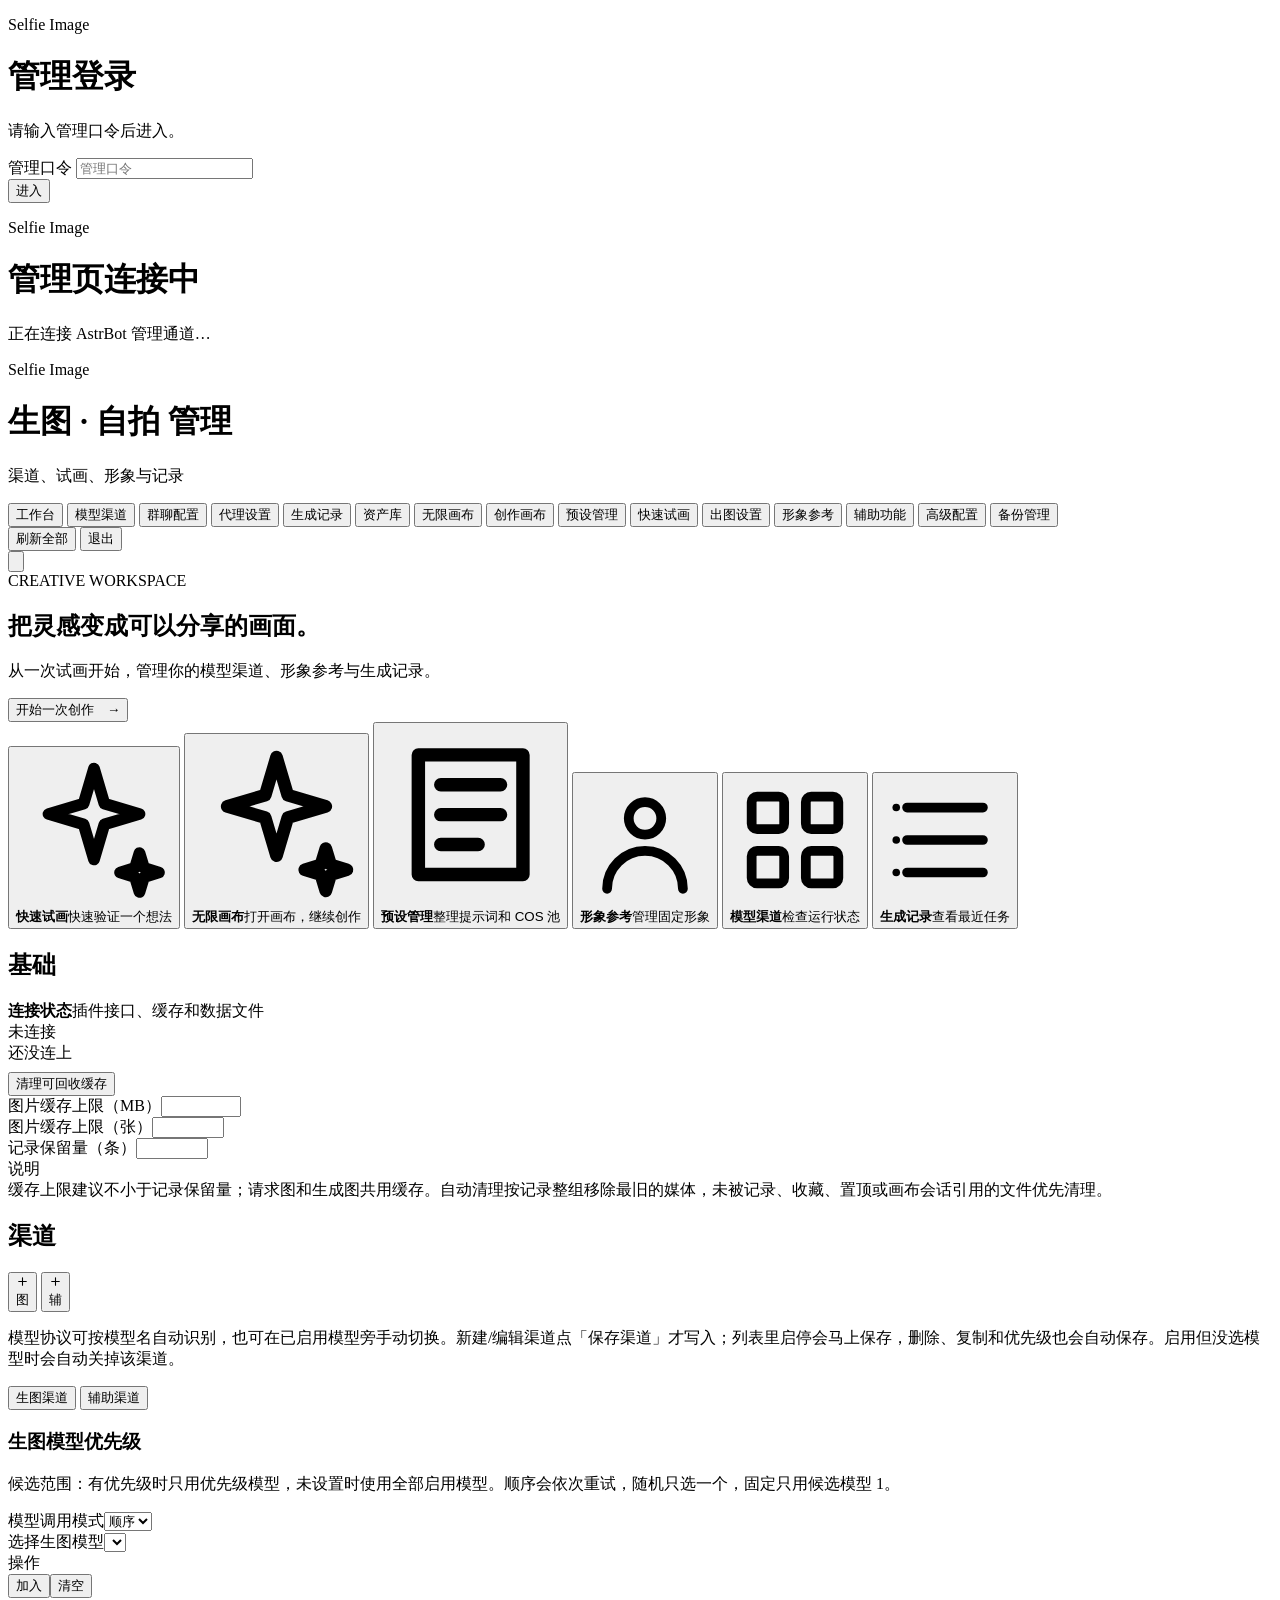
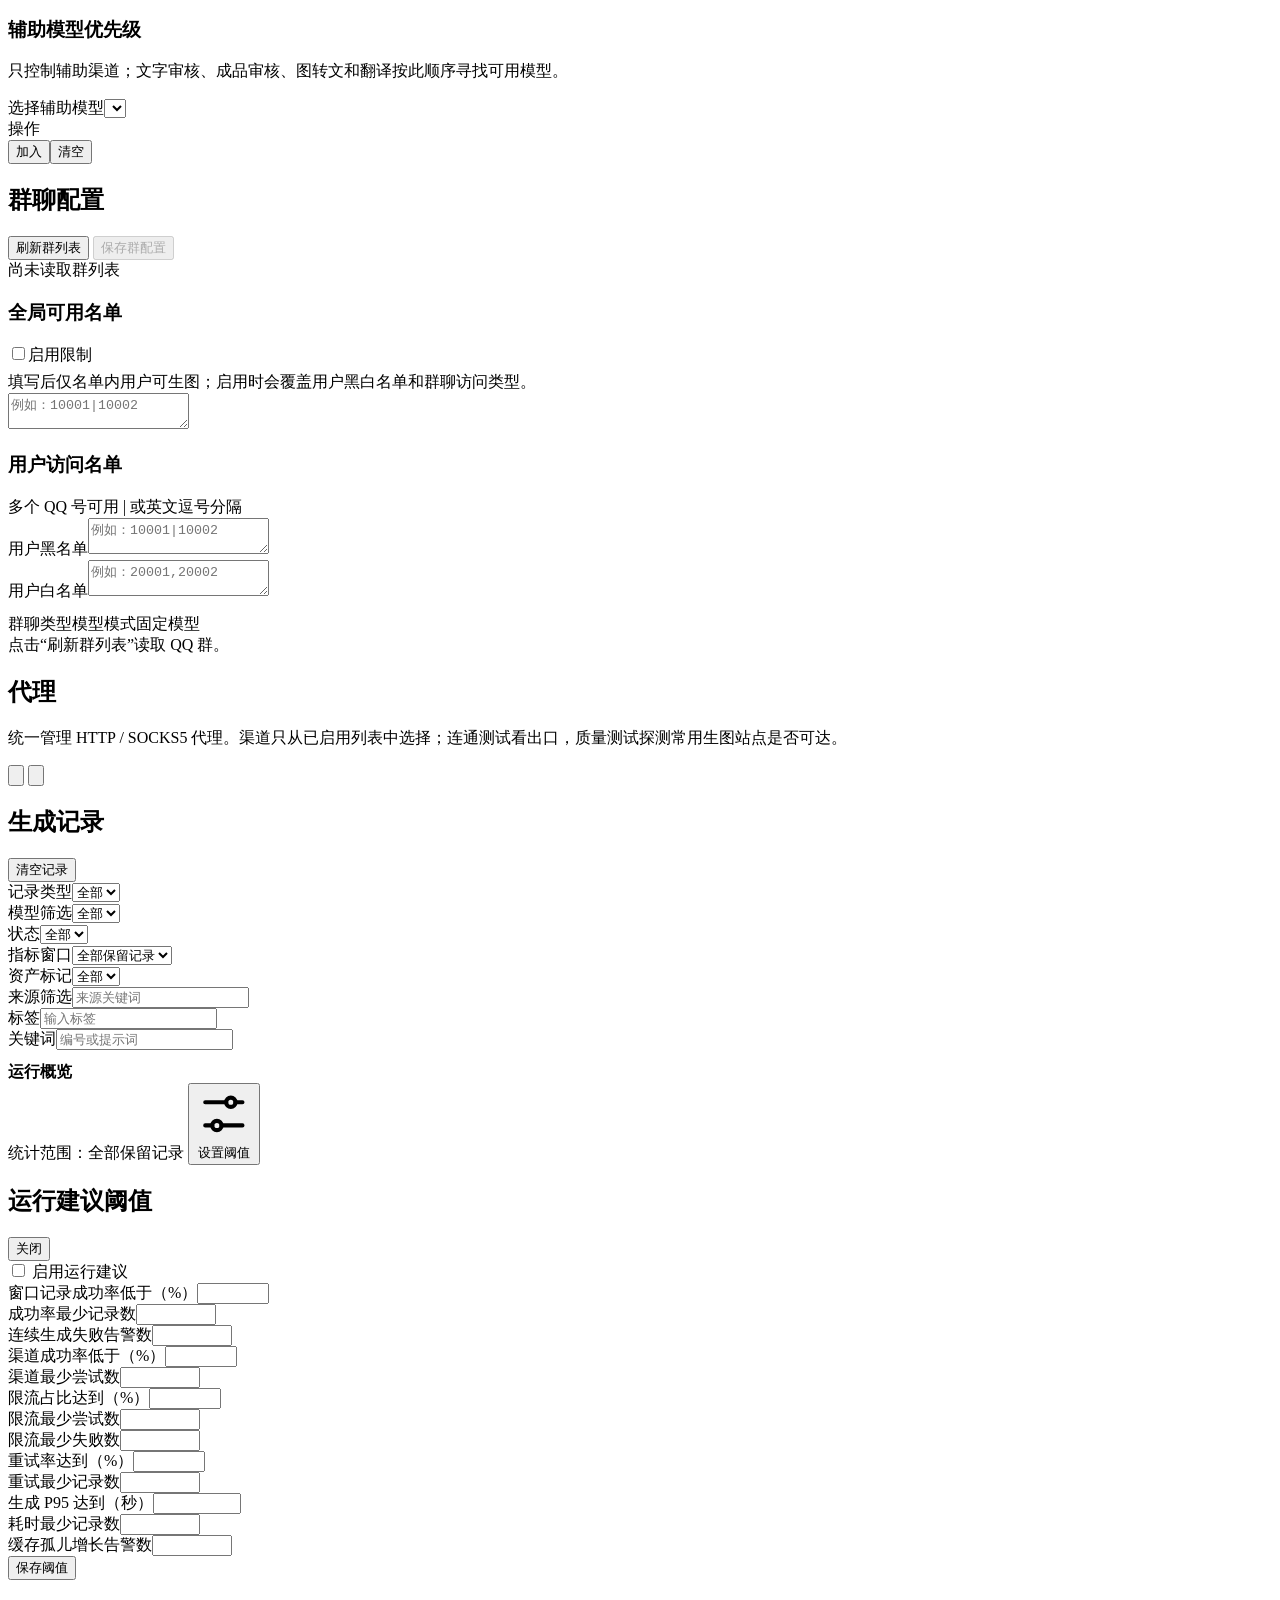
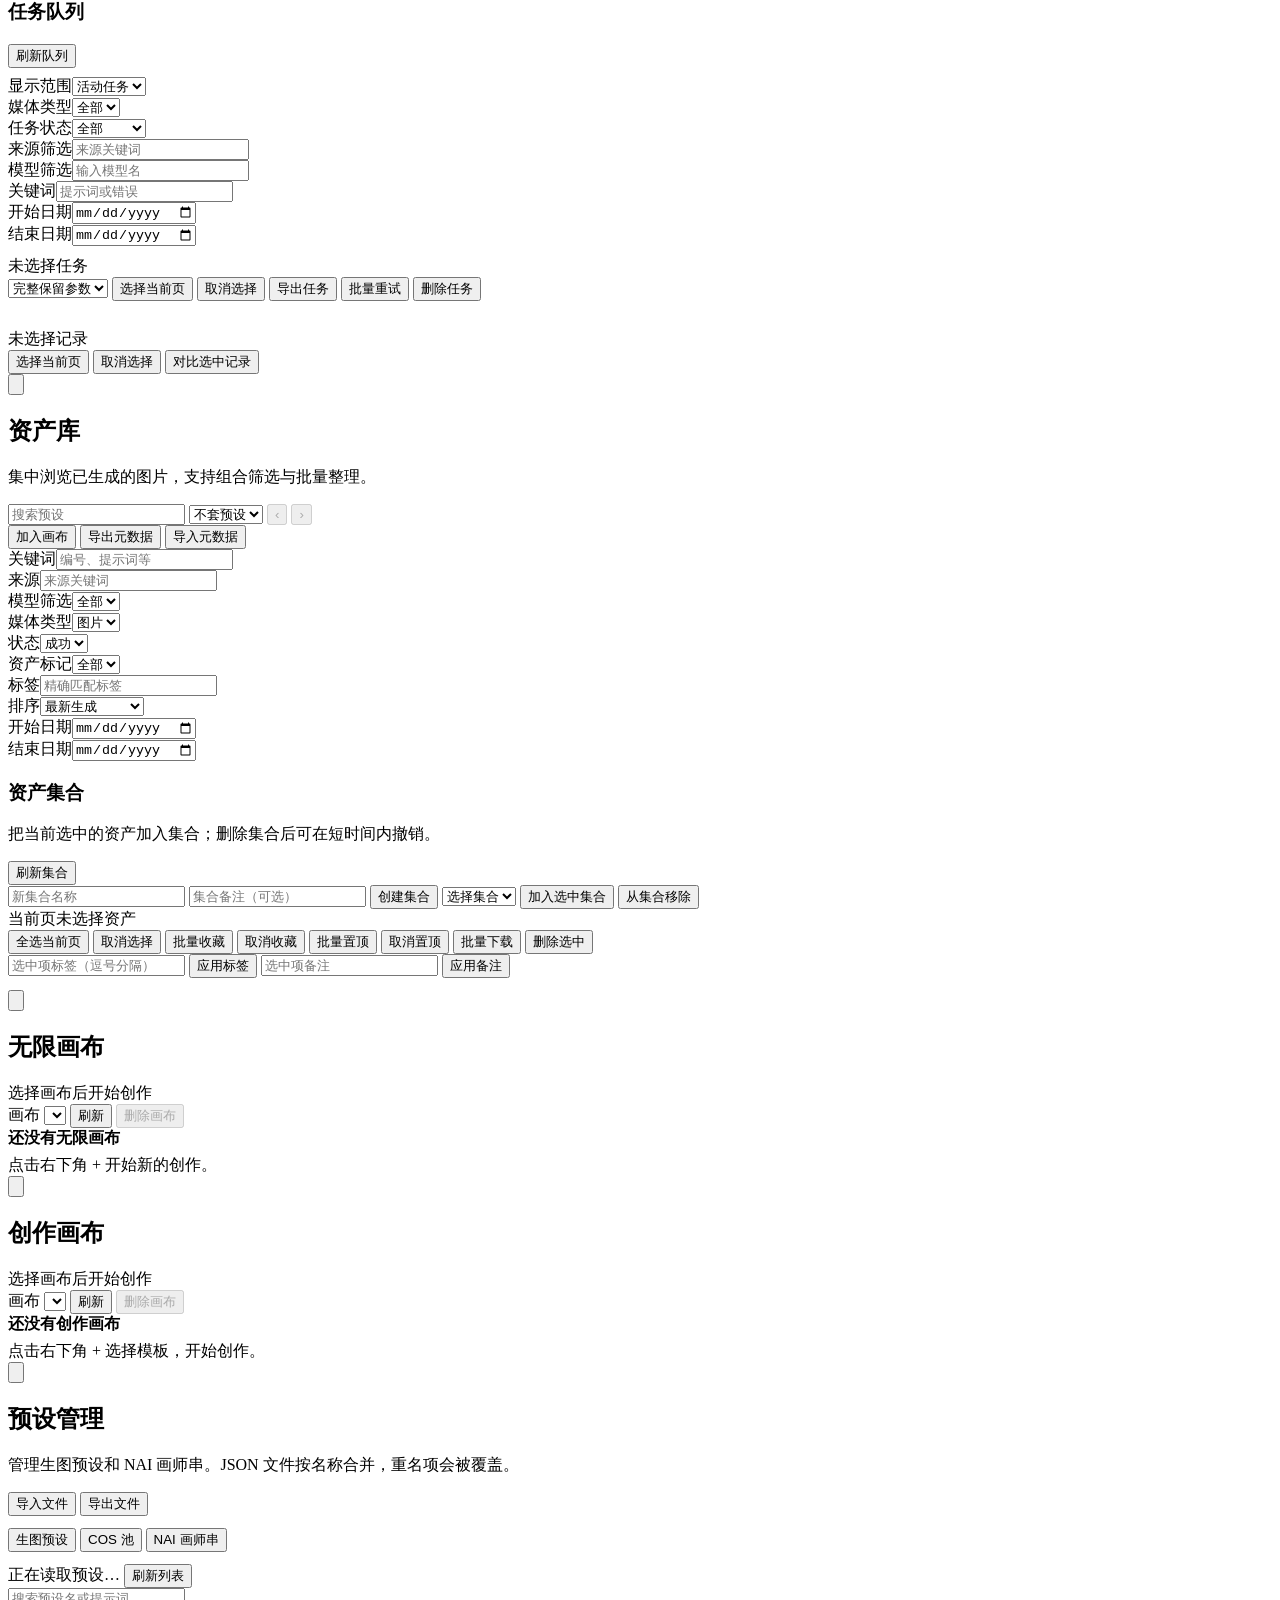
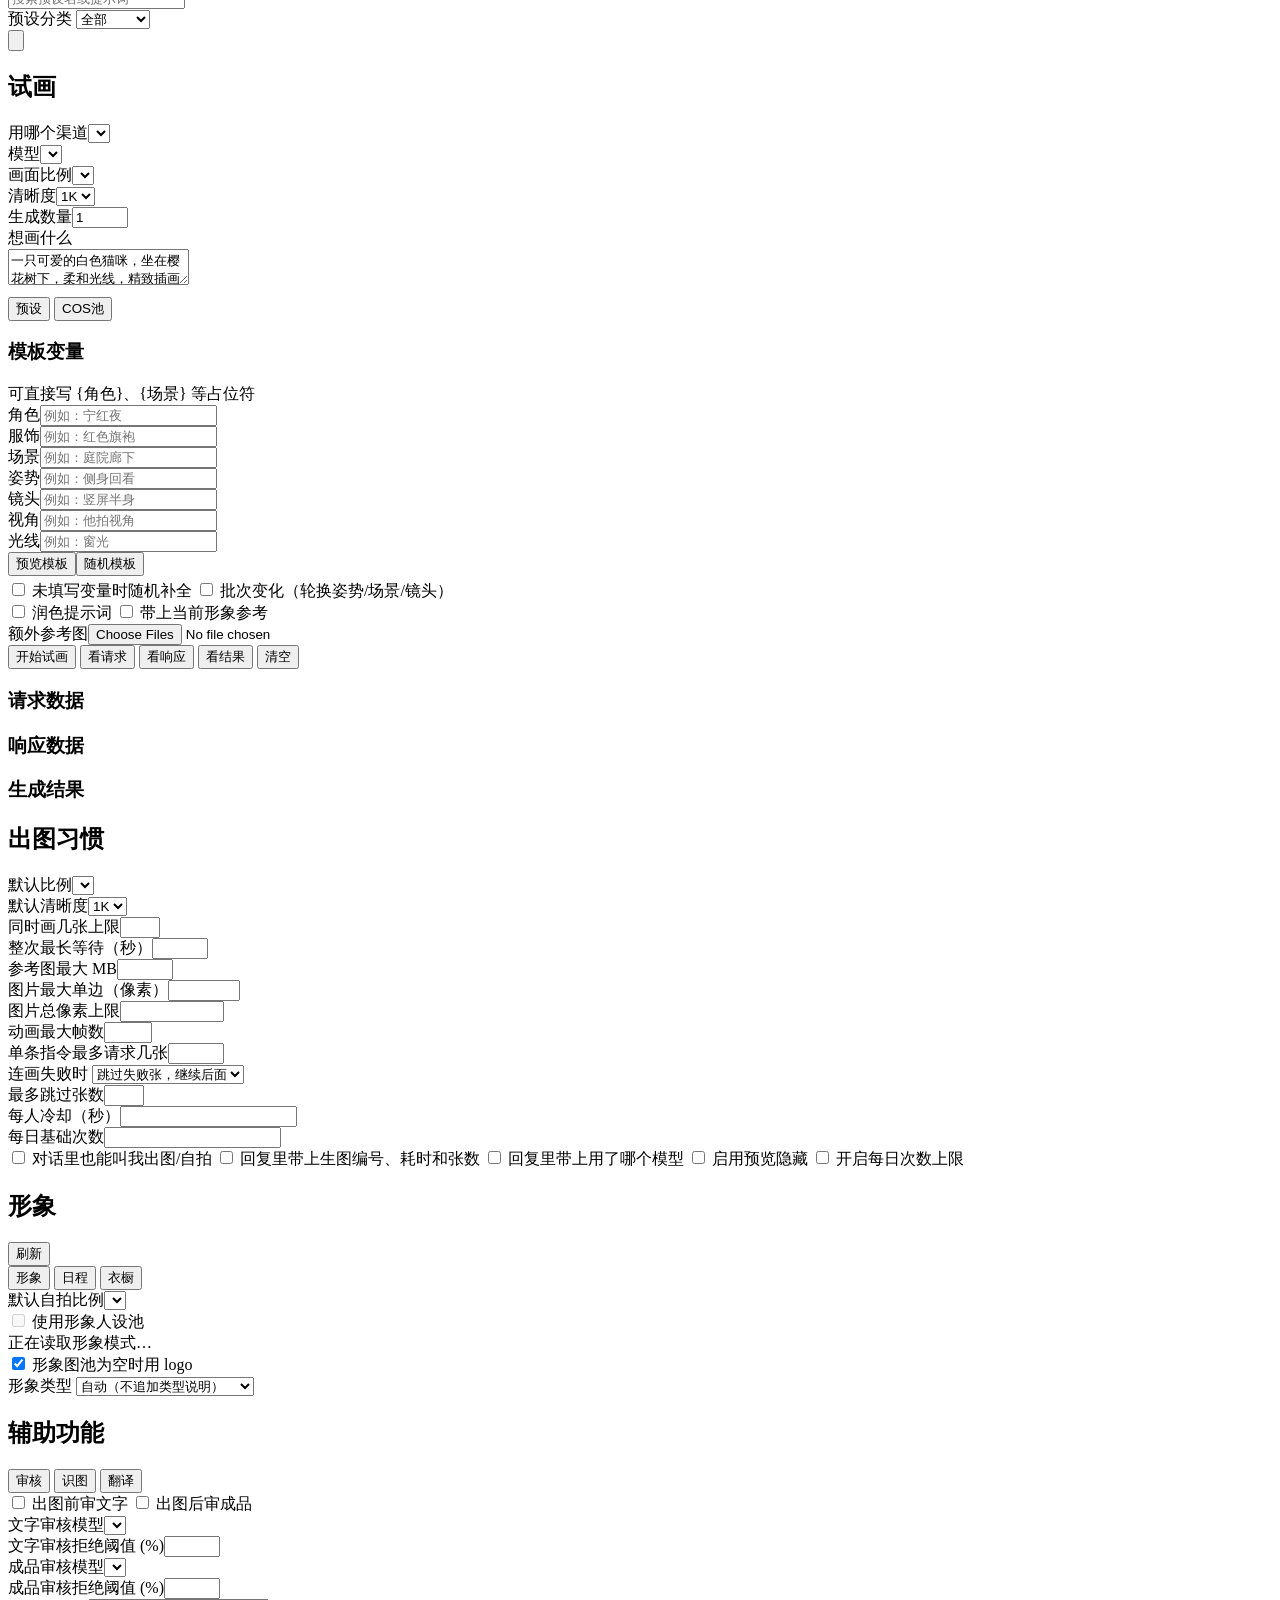
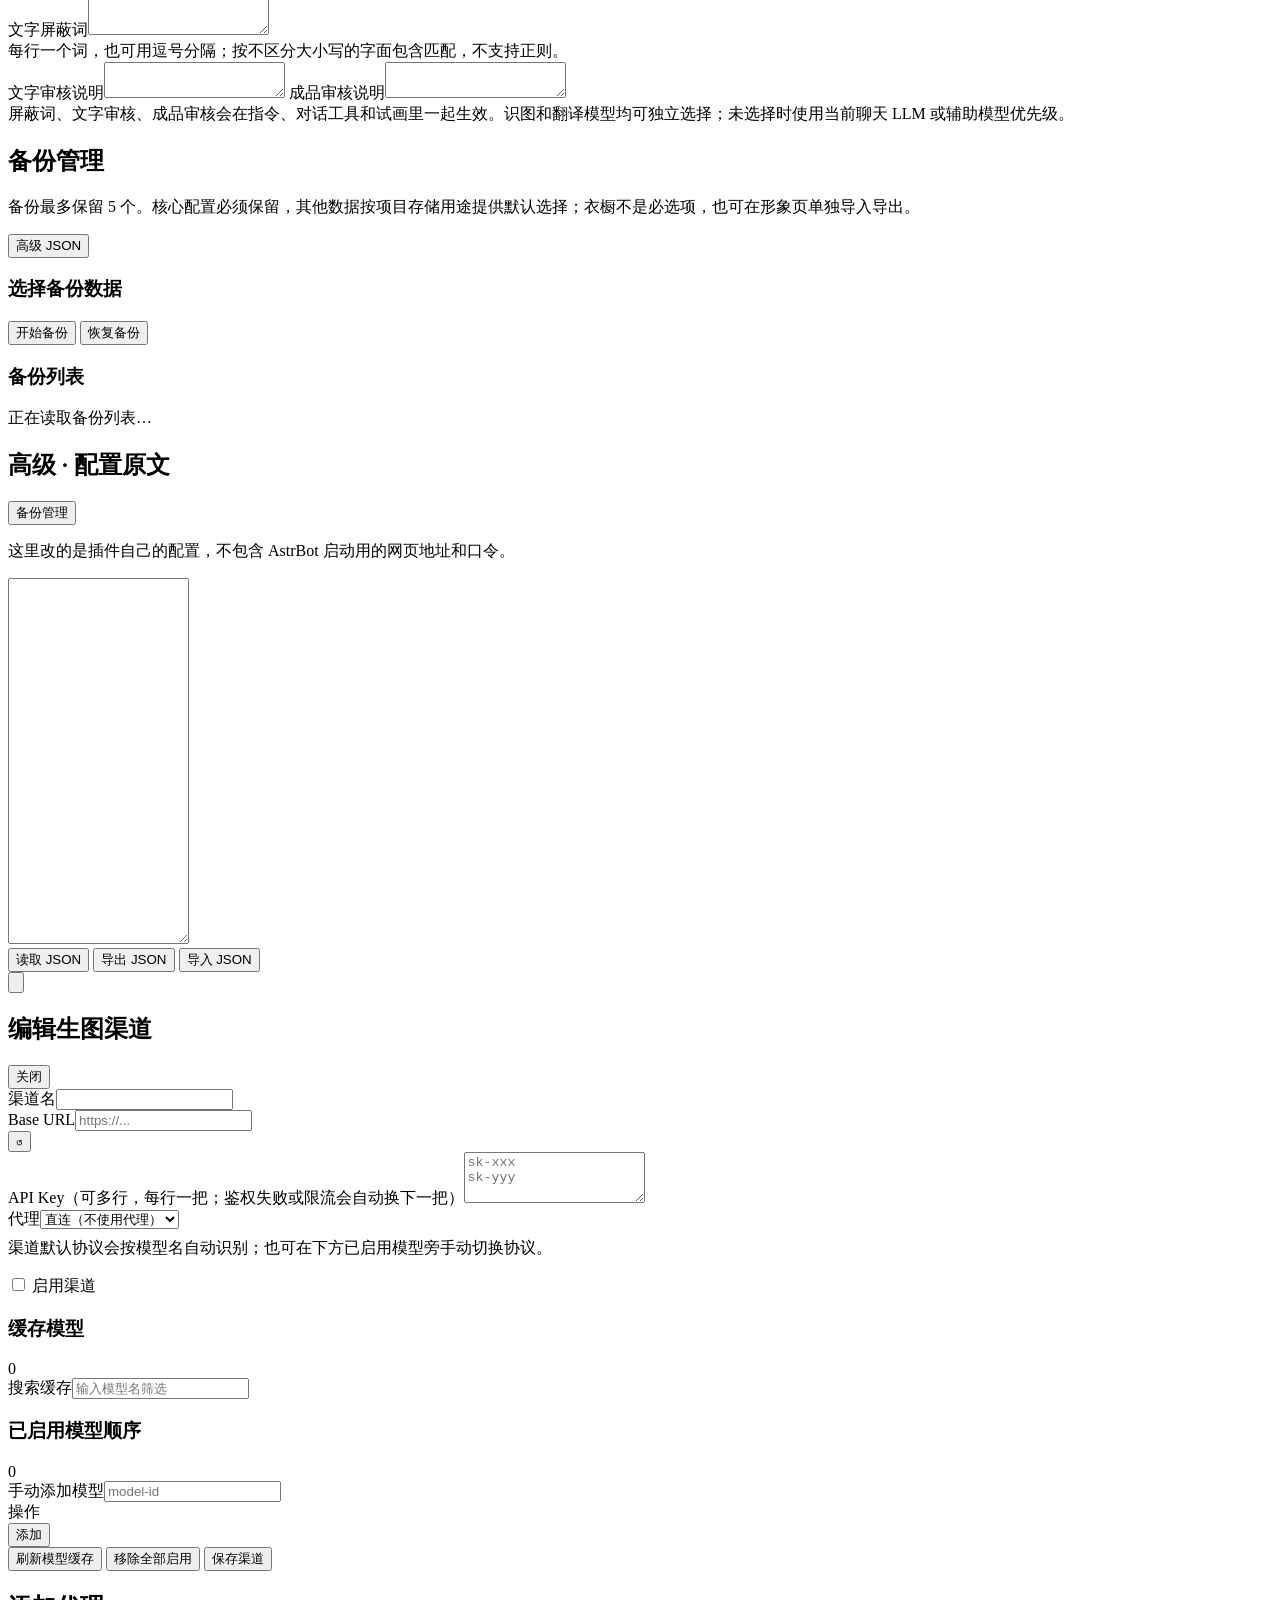
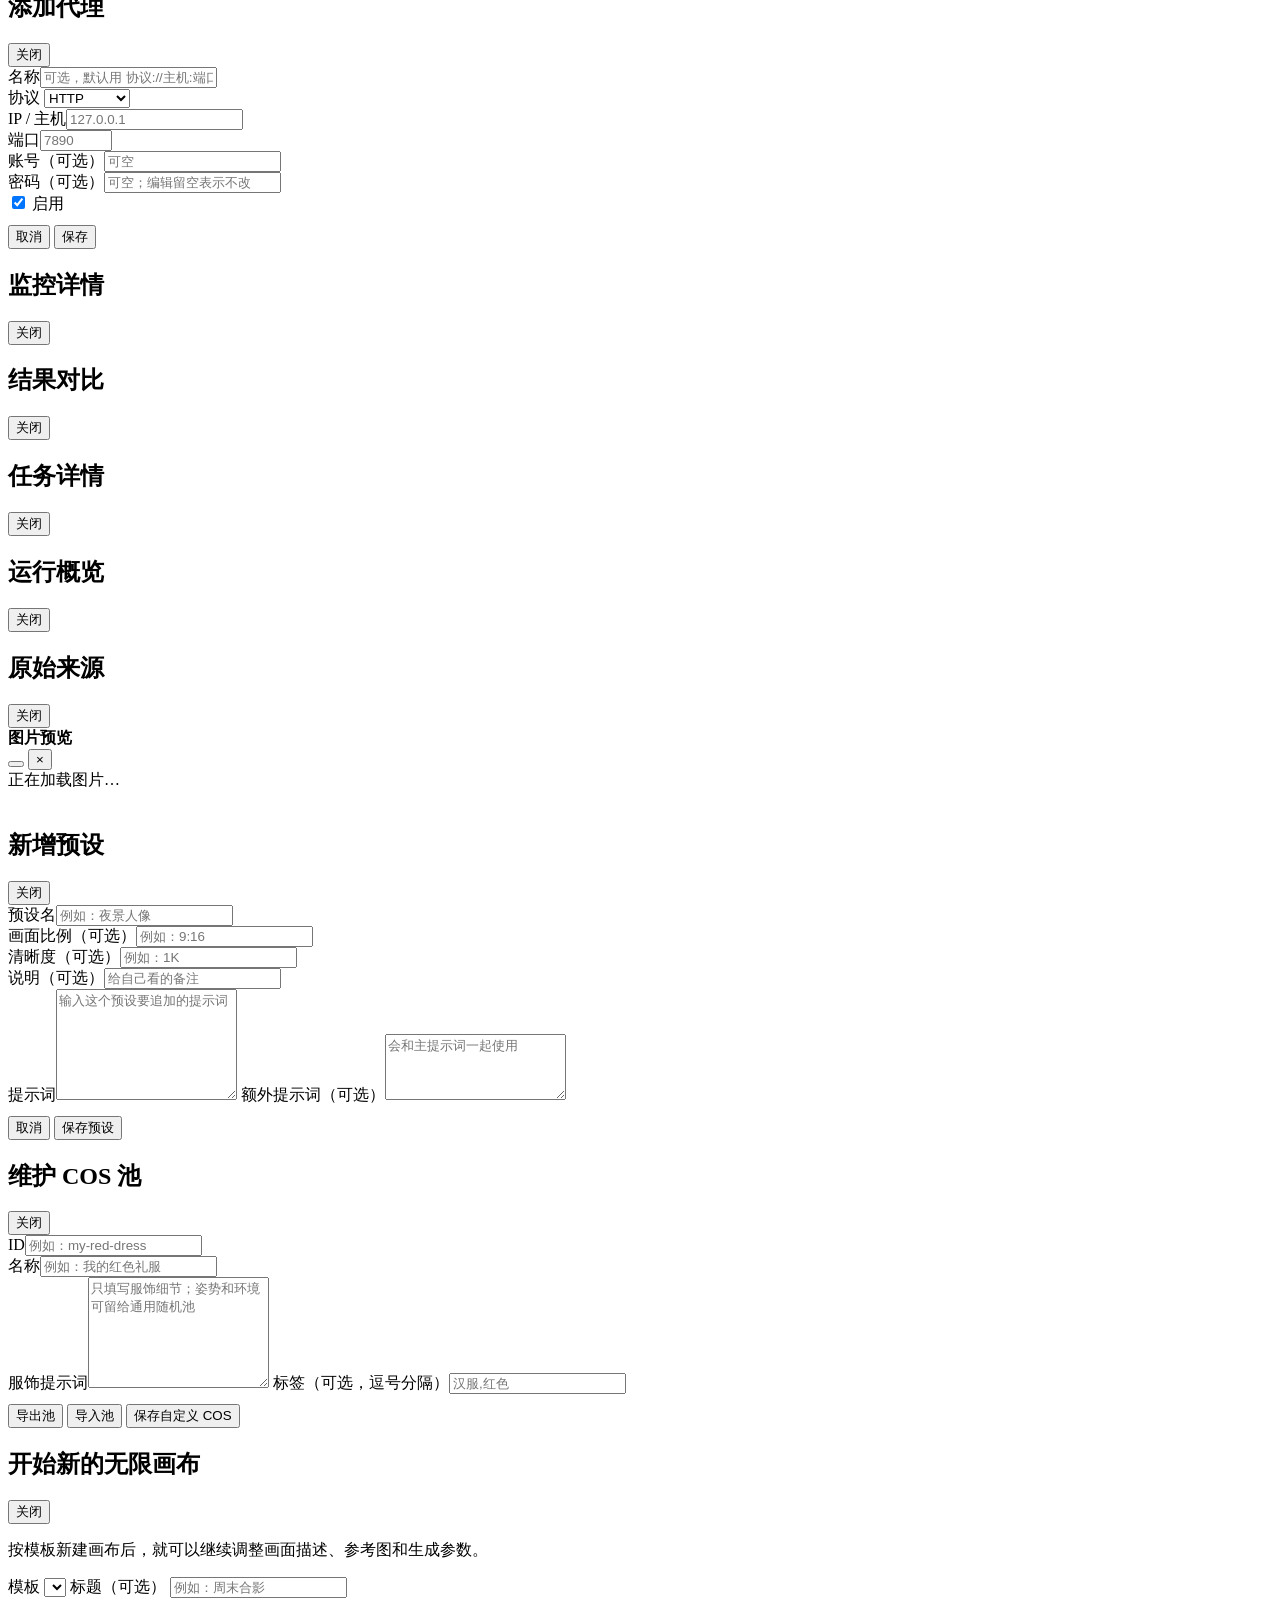
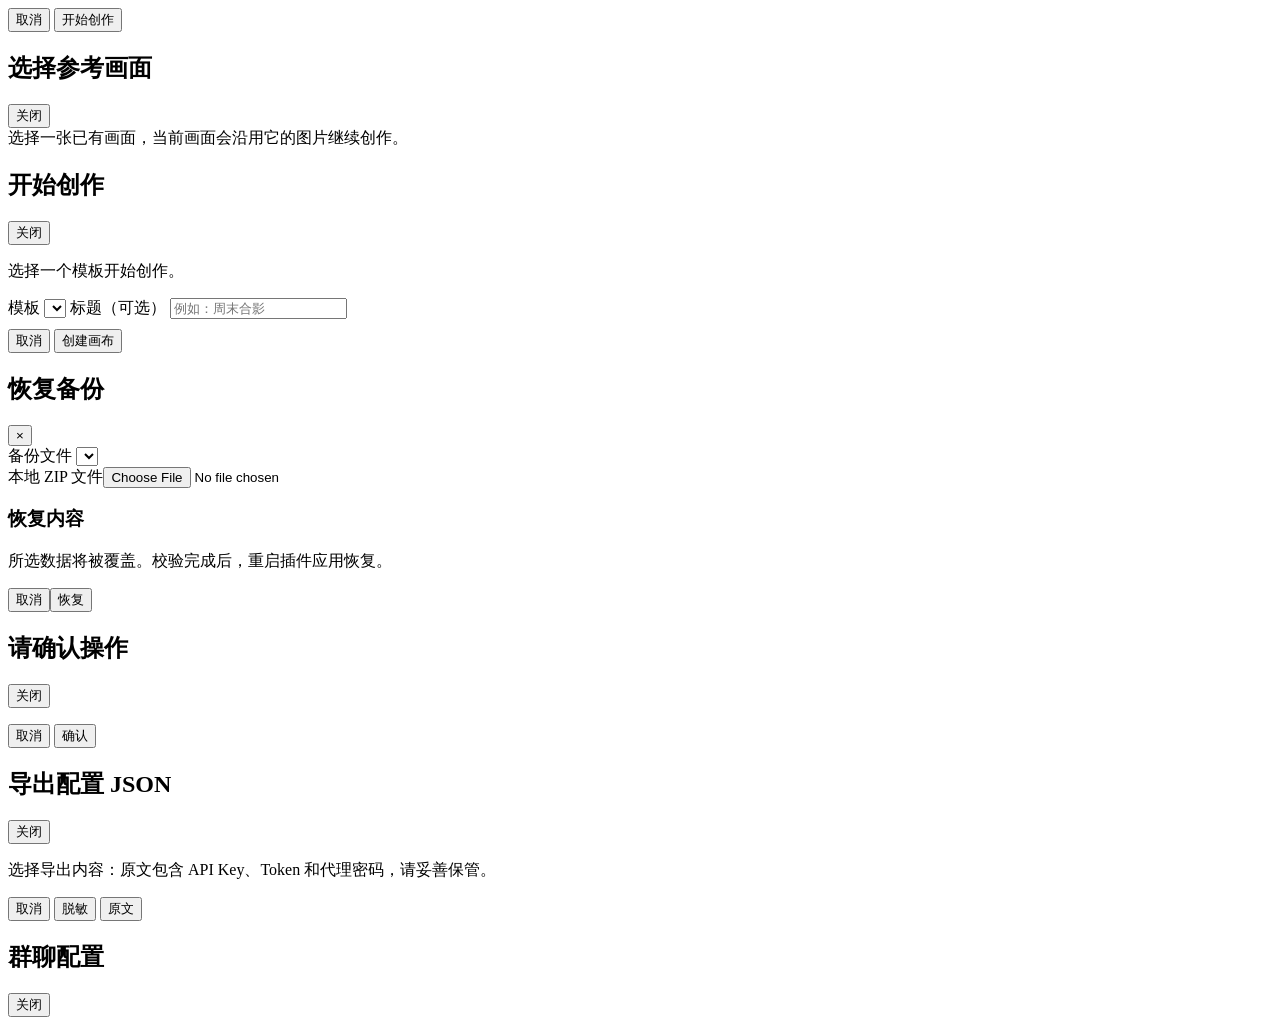
==== commit ca4927c7: "feat: expand COS catalog and preset filtering" ====
--- a/pages/dashboard/index.source.html
+++ b/pages/dashboard/index.source.html
@@ -512,6 +512,19 @@
       <div id="presetManagerViews" class="preset-manager-views">
         <div id="presetPromptManager" class="preset-manager-view">
           <input id="presetManagerSearch" type="search" placeholder="搜索预设名或提示词" aria-label="搜索预设名或提示词">
+          <div id="presetManagerFilterWrap">
+            <label for="presetManagerFilter">预设分类</label>
+            <select id="presetManagerFilter" aria-label="筛选生图预设">
+              <option value="">全部</option>
+              <option value="custom">自定义</option>
+              <option value="builtin">内置</option>
+              <option value="ordinary">普通预设</option>
+              <option value="special">特殊预设</option>
+              <option value="action">动作预设</option>
+              <option value="upper">上身预设</option>
+              <option value="lower">下身预设</option>
+            </select>
+          </div>
           <div id="presetManagerList" class="preset-manager-list"></div>
           <div id="presetManagerPager" class="catalog-pager"></div>
         </div>
@@ -530,6 +543,8 @@
             </div>
             <div id="presetCosManagerStatus" class="status" style="margin-top:10px">切换到 COS 池后加载</div>
             <input id="presetCosManagerSearch" type="search" placeholder="搜索套装名或提示词" aria-label="搜索 COS 套装名或提示词" style="margin-top:10px">
+            <label for="presetCosManagerSeries" style="margin-top:10px">COS 系列</label>
+            <select id="presetCosManagerSeries" aria-label="按 COS 系列筛选"><option value="">全部系列</option></select>
           </div>
           <div id="presetCosManagerList" class="preset-manager-list"></div>
           <div id="presetCosManagerPager" class="catalog-pager"></div>
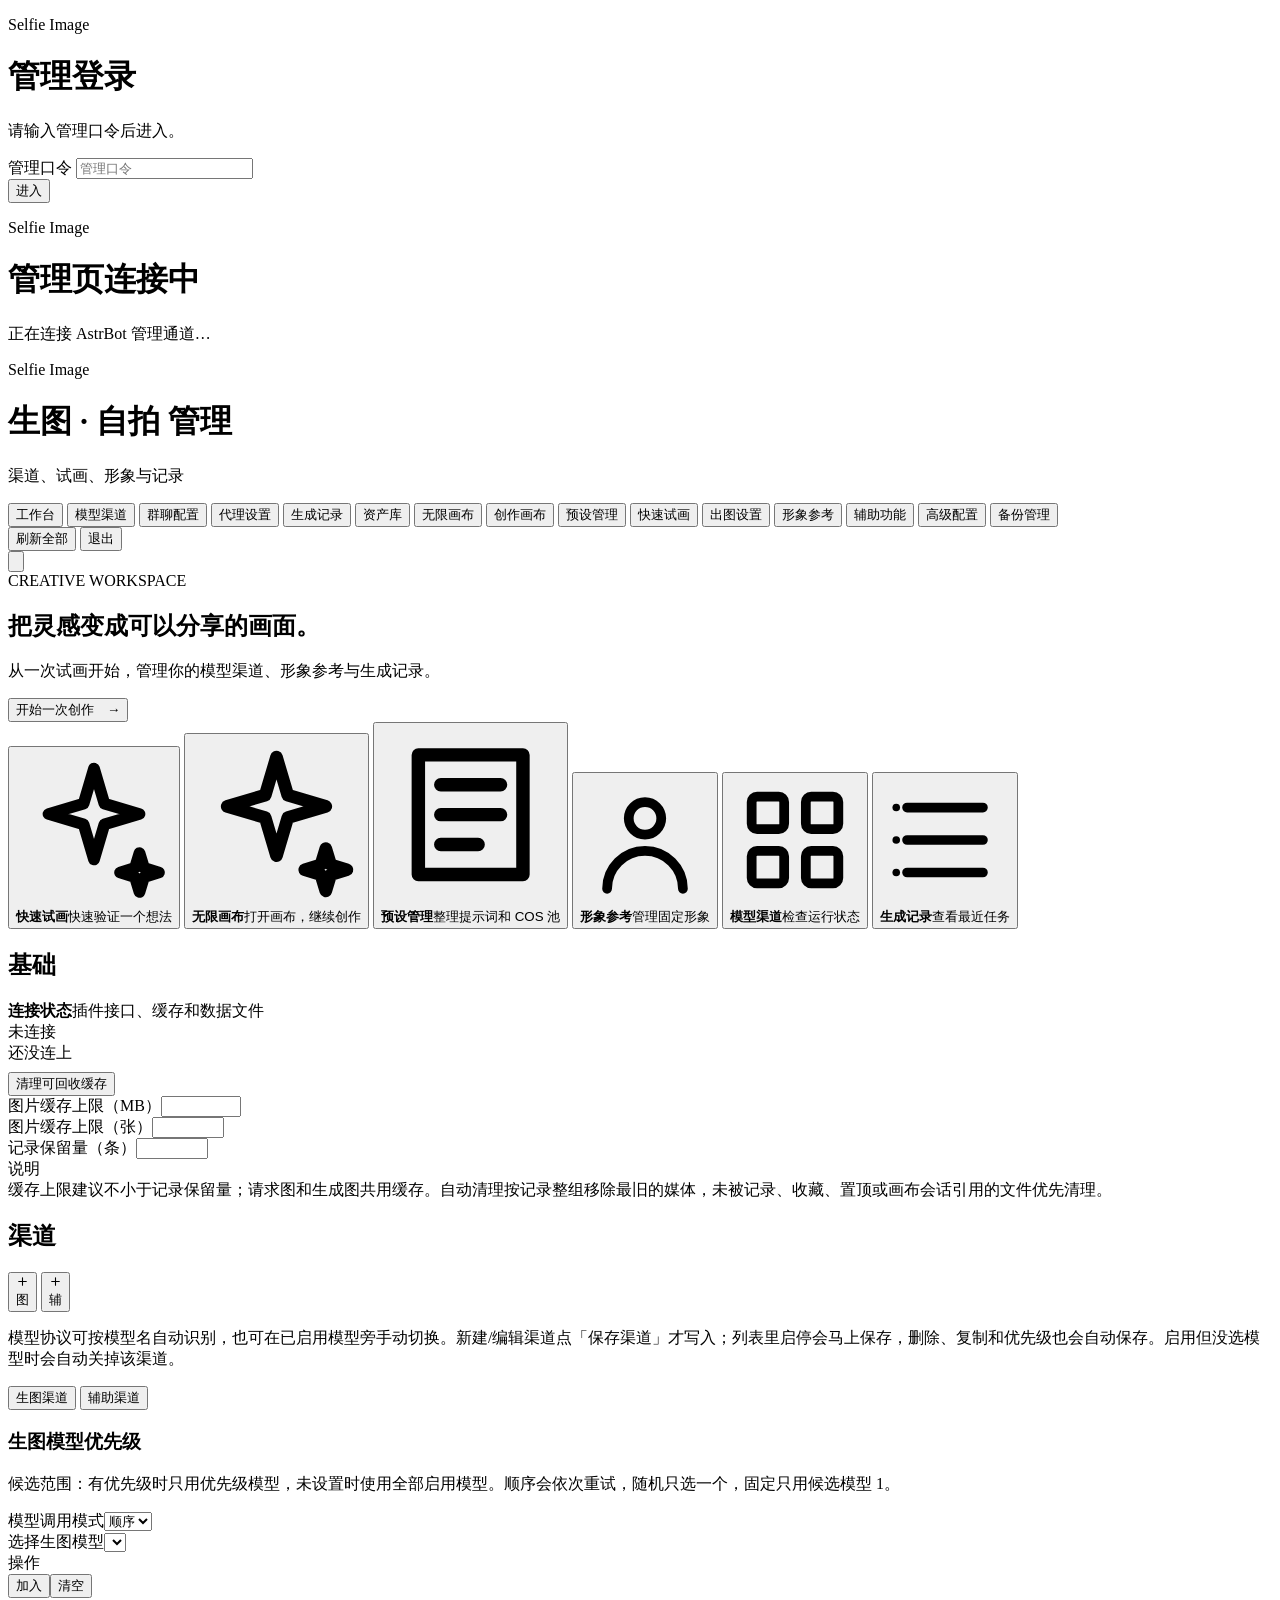
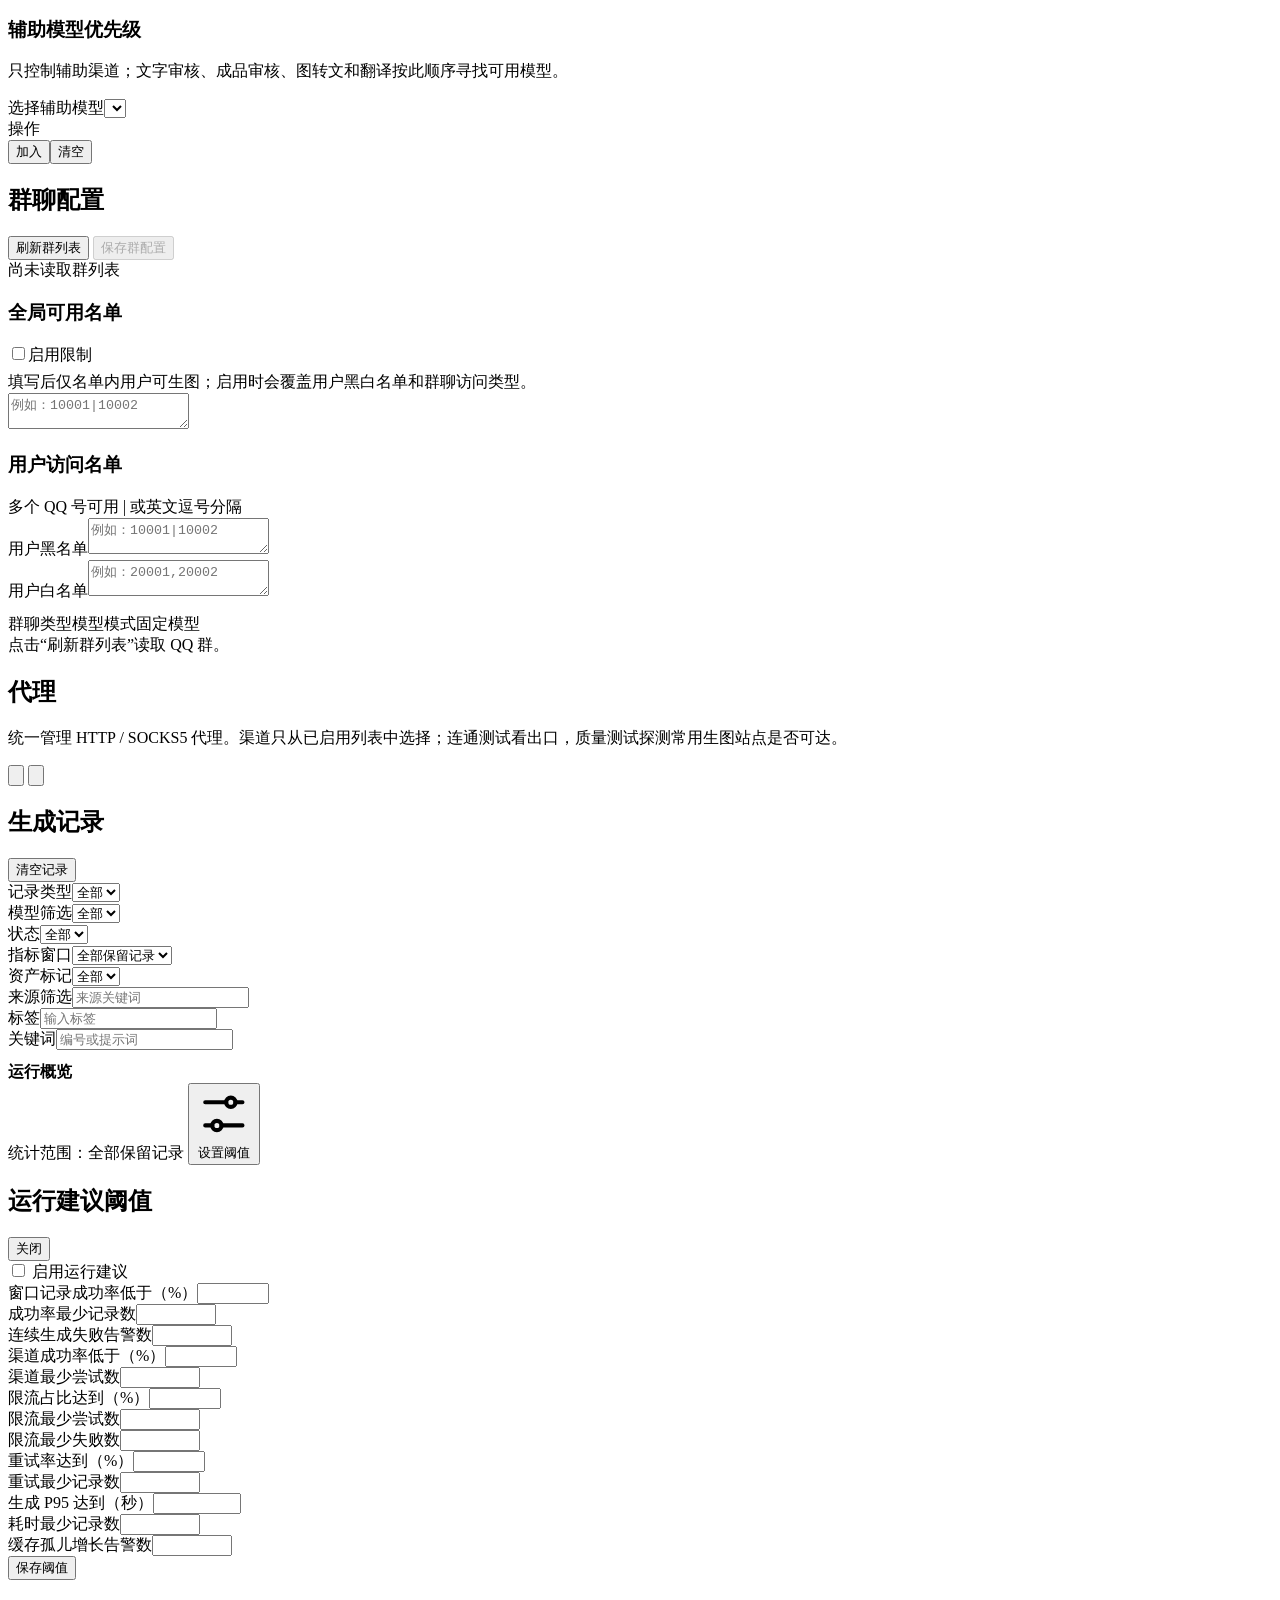
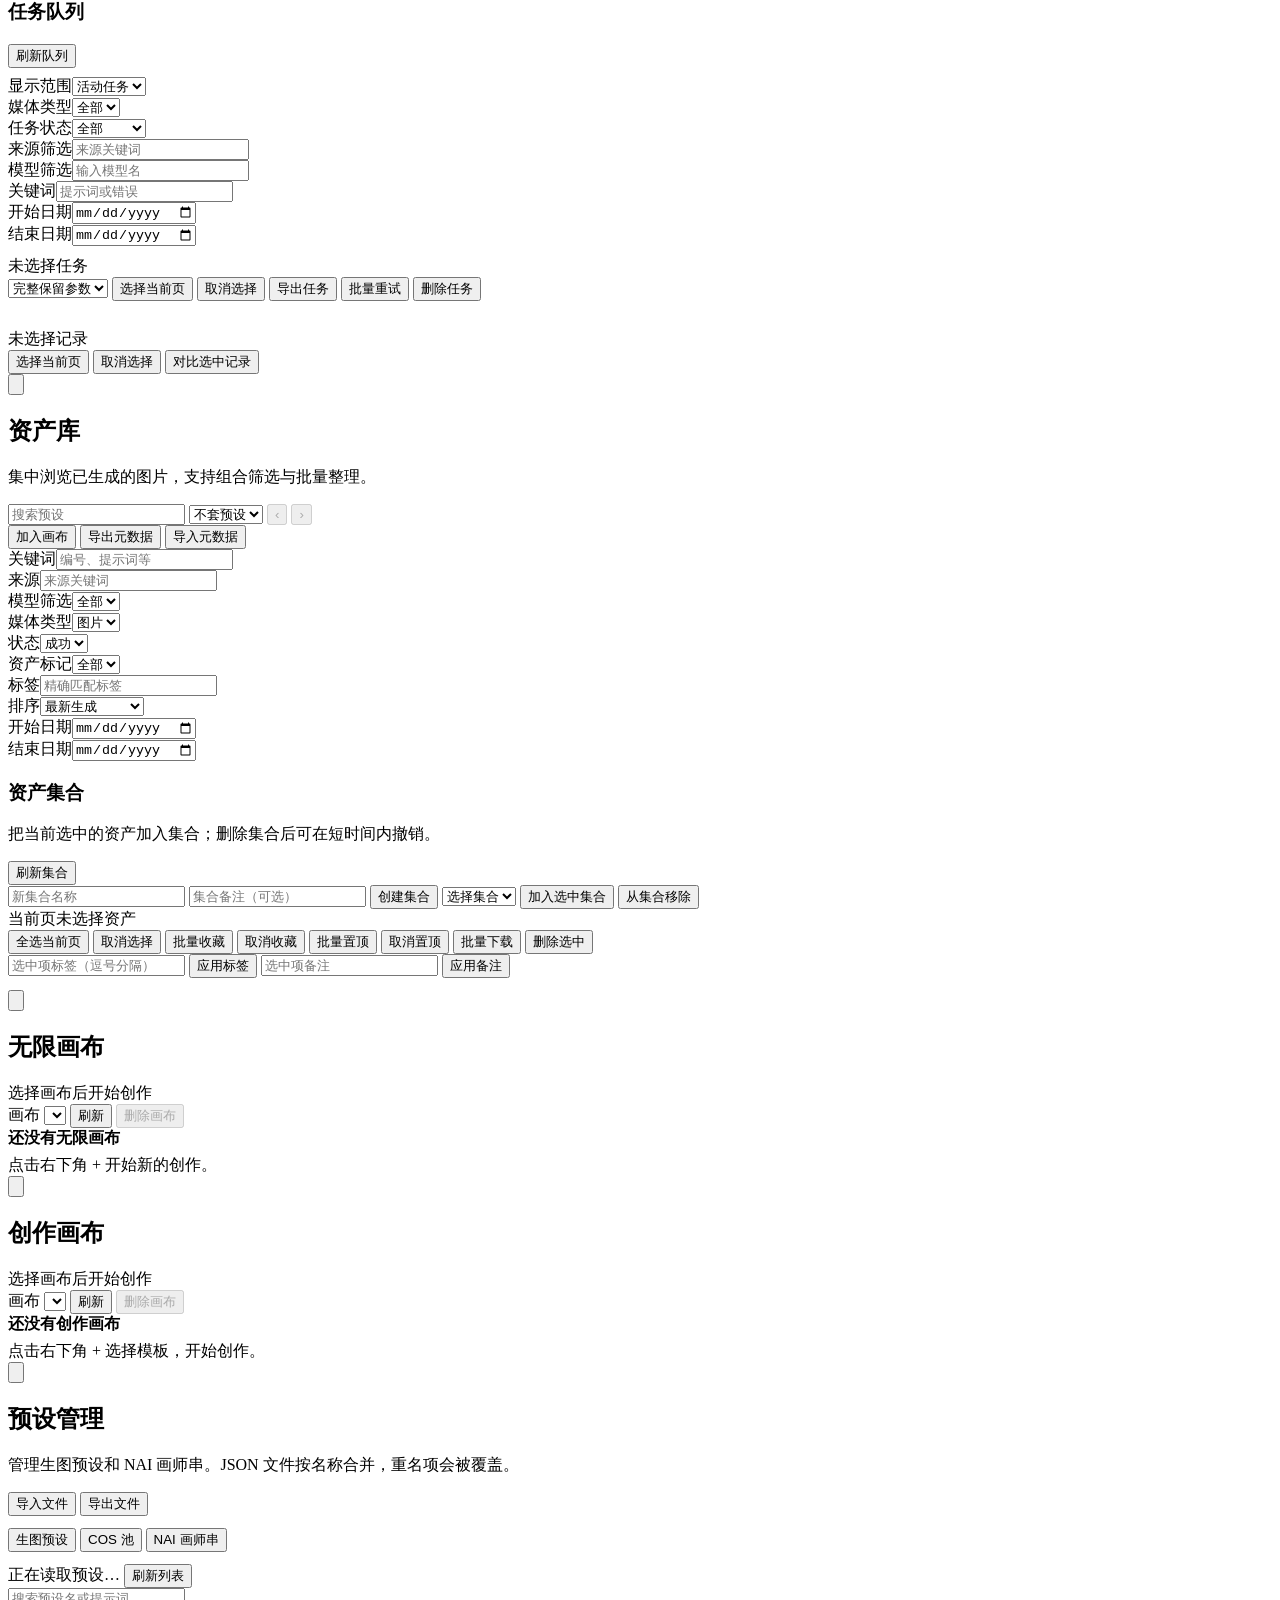
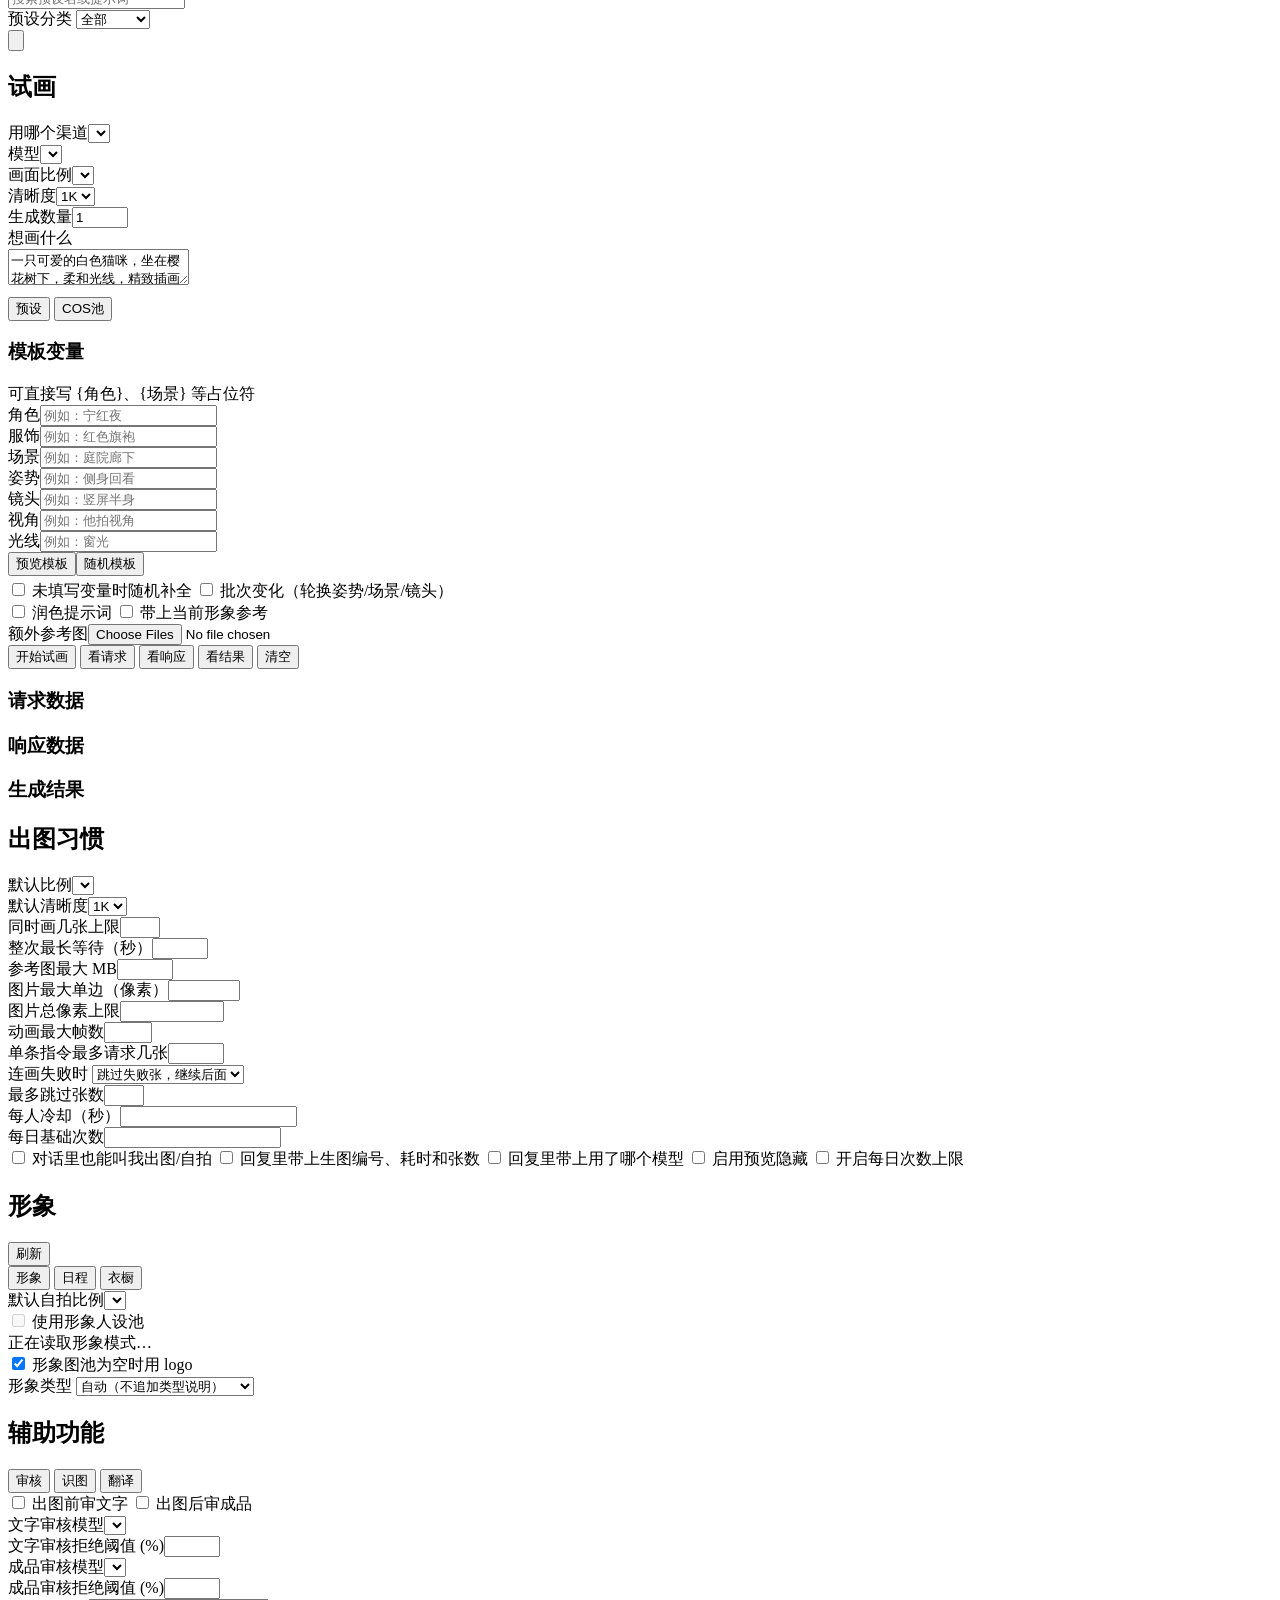
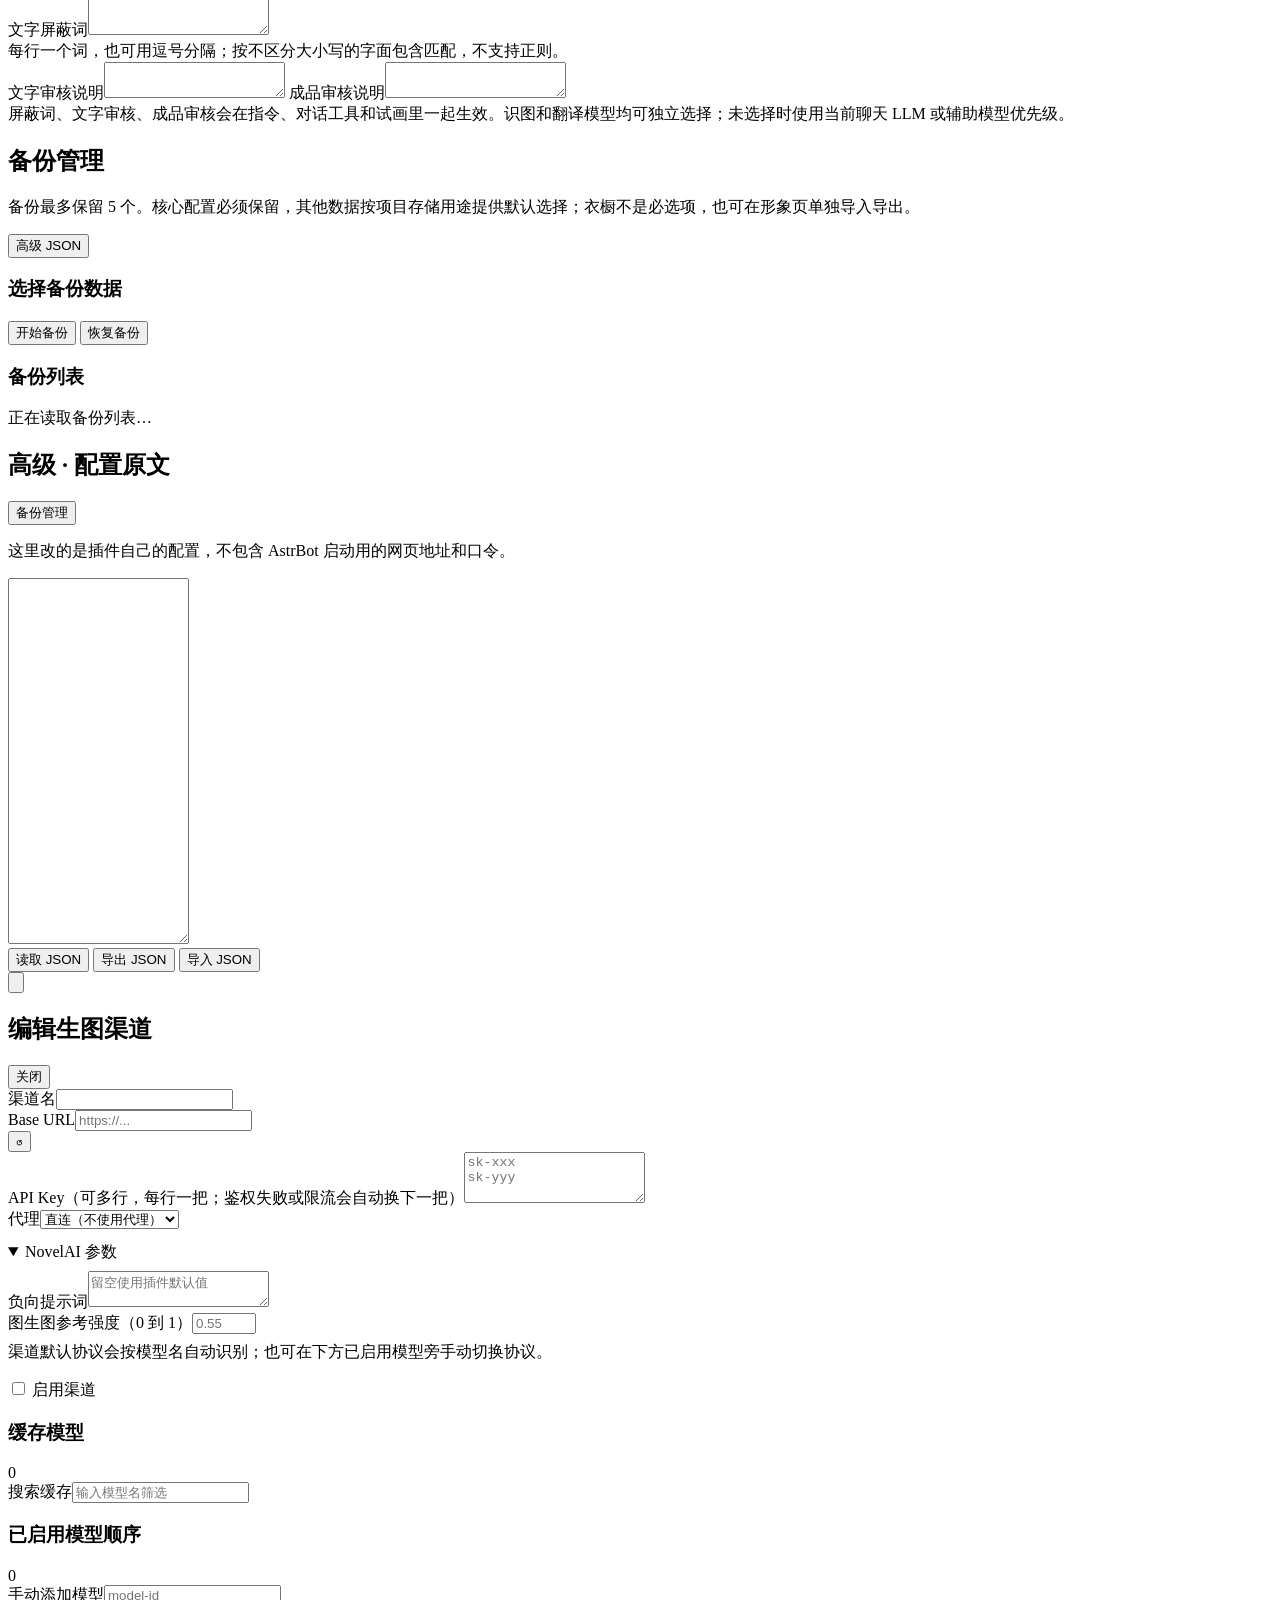
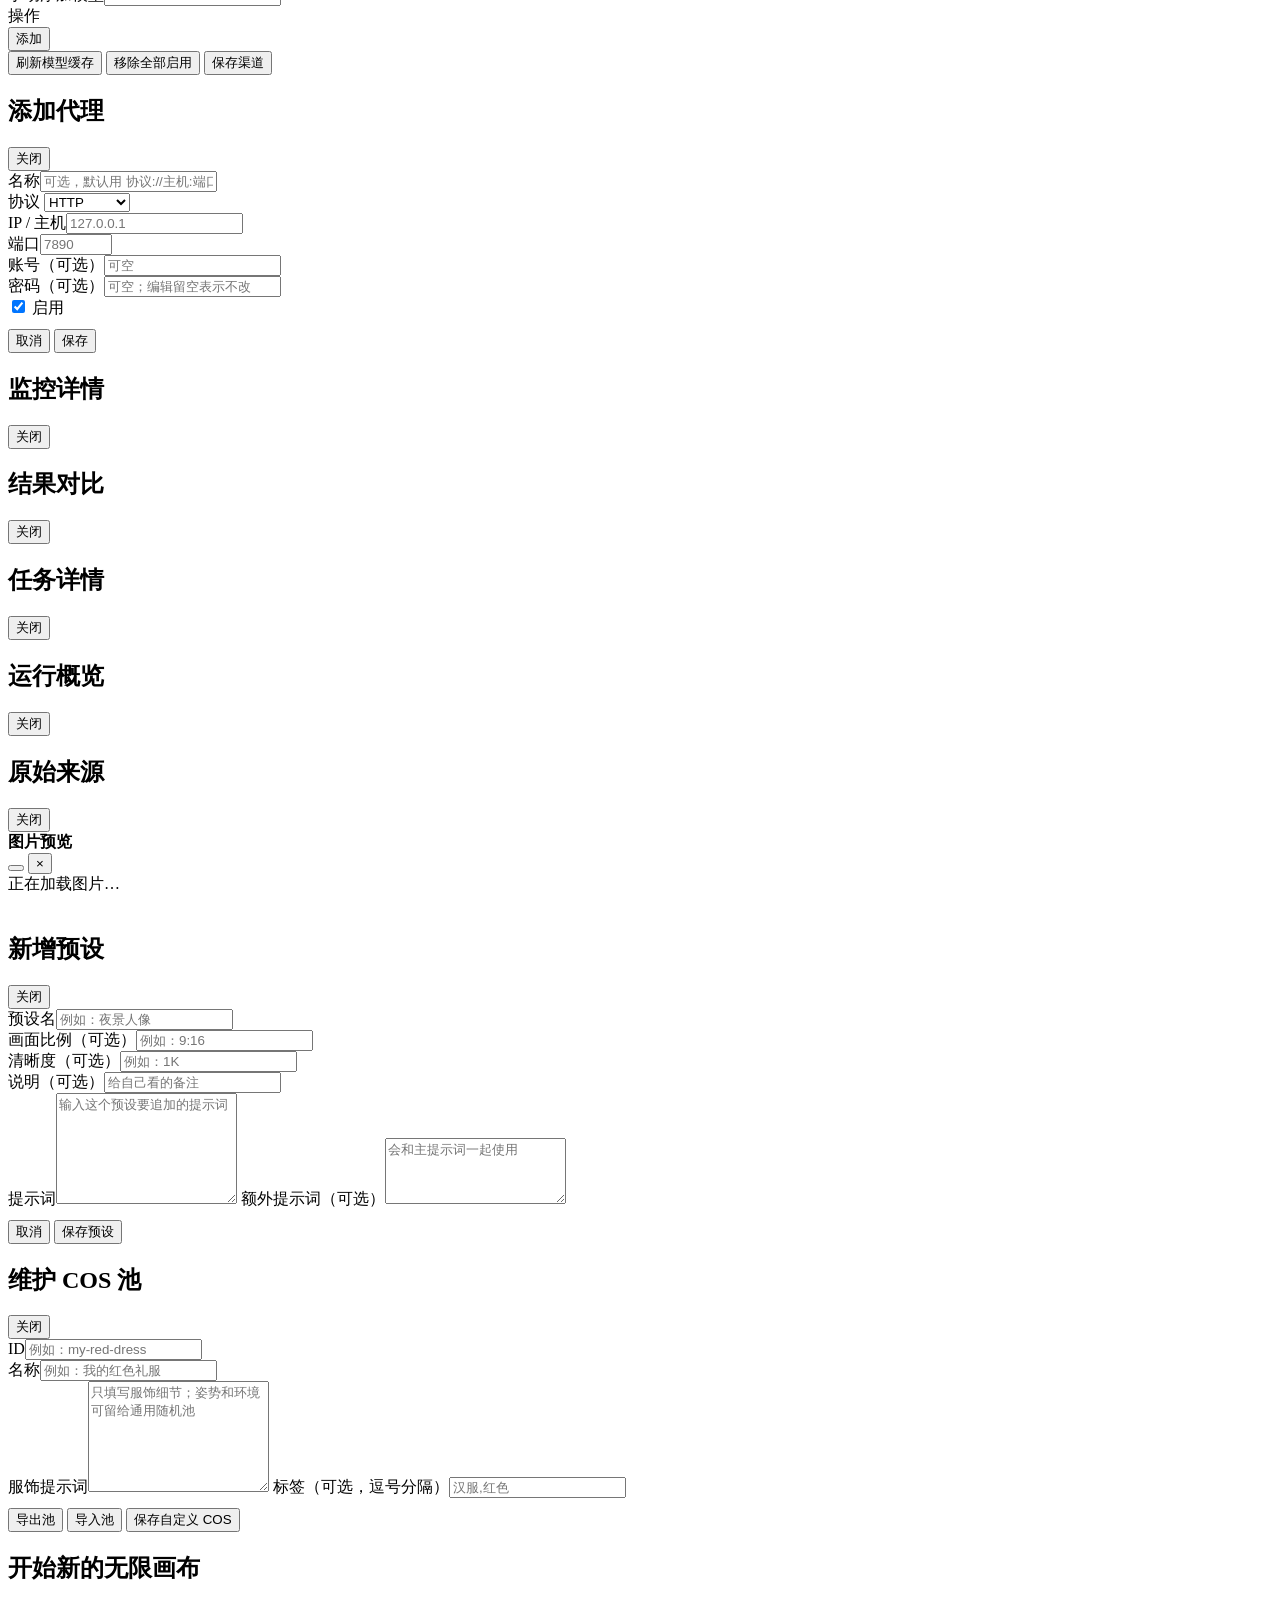
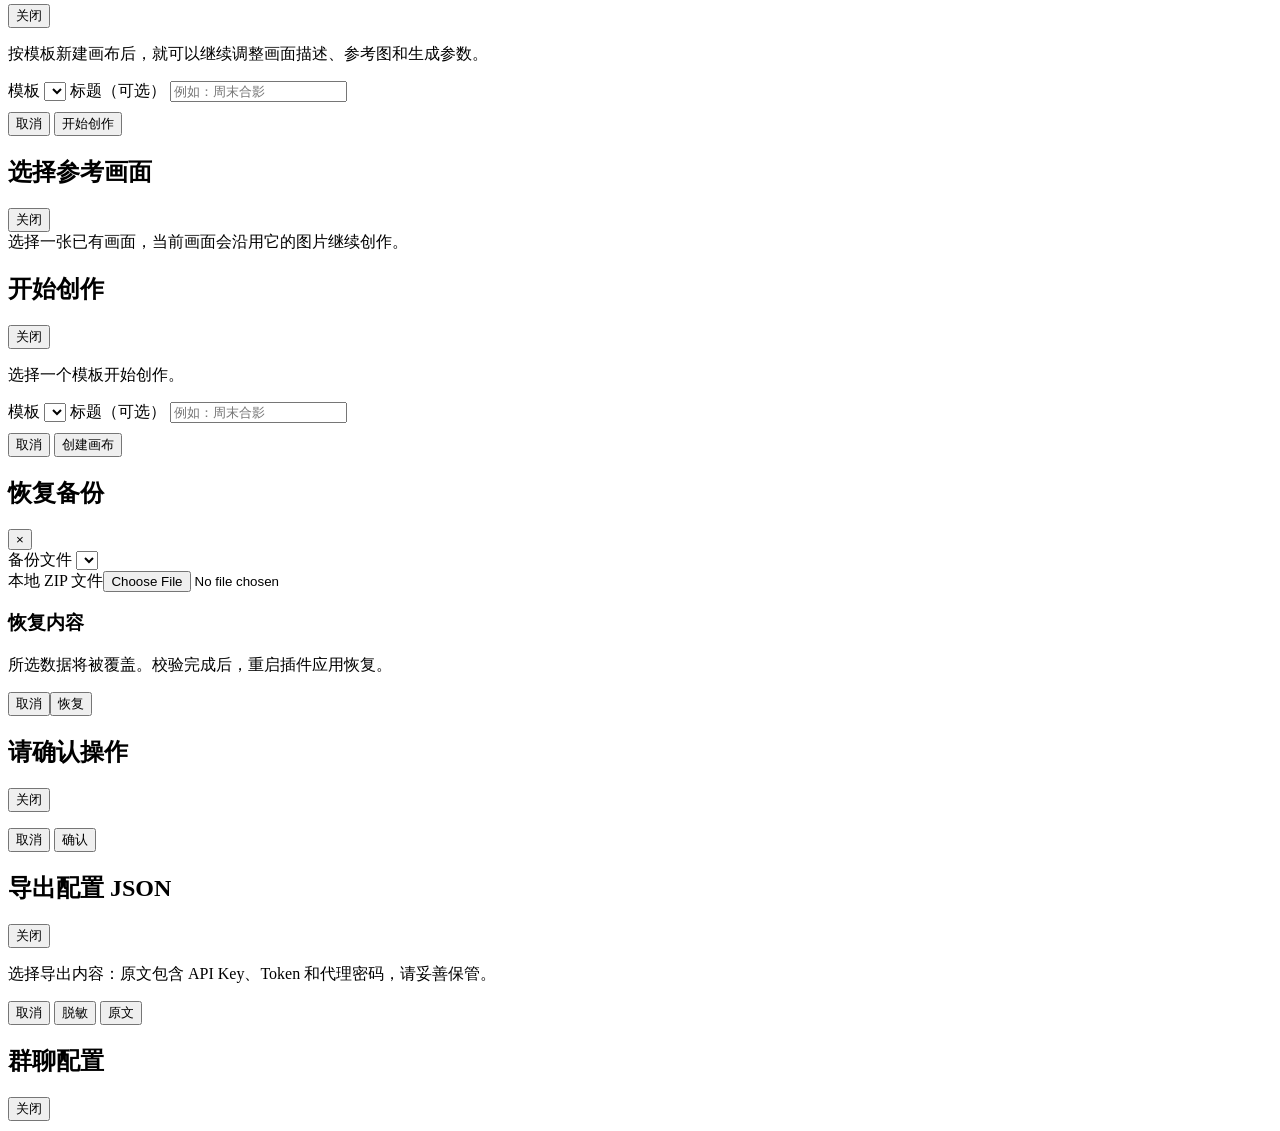
==== commit 50bbf923: "feat: refine leg focus and NovelAI channel options" ====
--- a/pages/dashboard/index.source.html
+++ b/pages/dashboard/index.source.html
@@ -817,6 +817,13 @@
         <div><label>API Key（可多行，每行一把；鉴权失败或限流会自动换下一把）</label><textarea id="modalApiKey" rows="3" placeholder="sk-xxx&#10;sk-yyy"></textarea></div>
         <div><label>代理</label><select id="modalProxyId"><option value="">直连（不使用代理）</option></select></div>
       </div>
+      <details id="modalNaiSettings" style="margin-top:12px" open>
+        <summary>NovelAI 参数</summary>
+        <div class="grid" style="margin-top:8px">
+          <div><label for="modalNaiNegative">负向提示词</label><textarea id="modalNaiNegative" rows="2" placeholder="留空使用插件默认值"></textarea></div>
+          <div><label for="modalNaiStrength">图生图参考强度（0 到 1）</label><input id="modalNaiStrength" type="number" min="0" max="1" step="0.01" placeholder="0.55"></div>
+        </div>
+      </details>
       <p class="muted" id="modalProviderHint" style="margin-top:8px">渠道默认协议会按模型名自动识别；也可在下方已启用模型旁手动切换协议。</p>
       <label class="checkline"><input id="modalEnabled" type="checkbox"> 启用渠道</label>
 
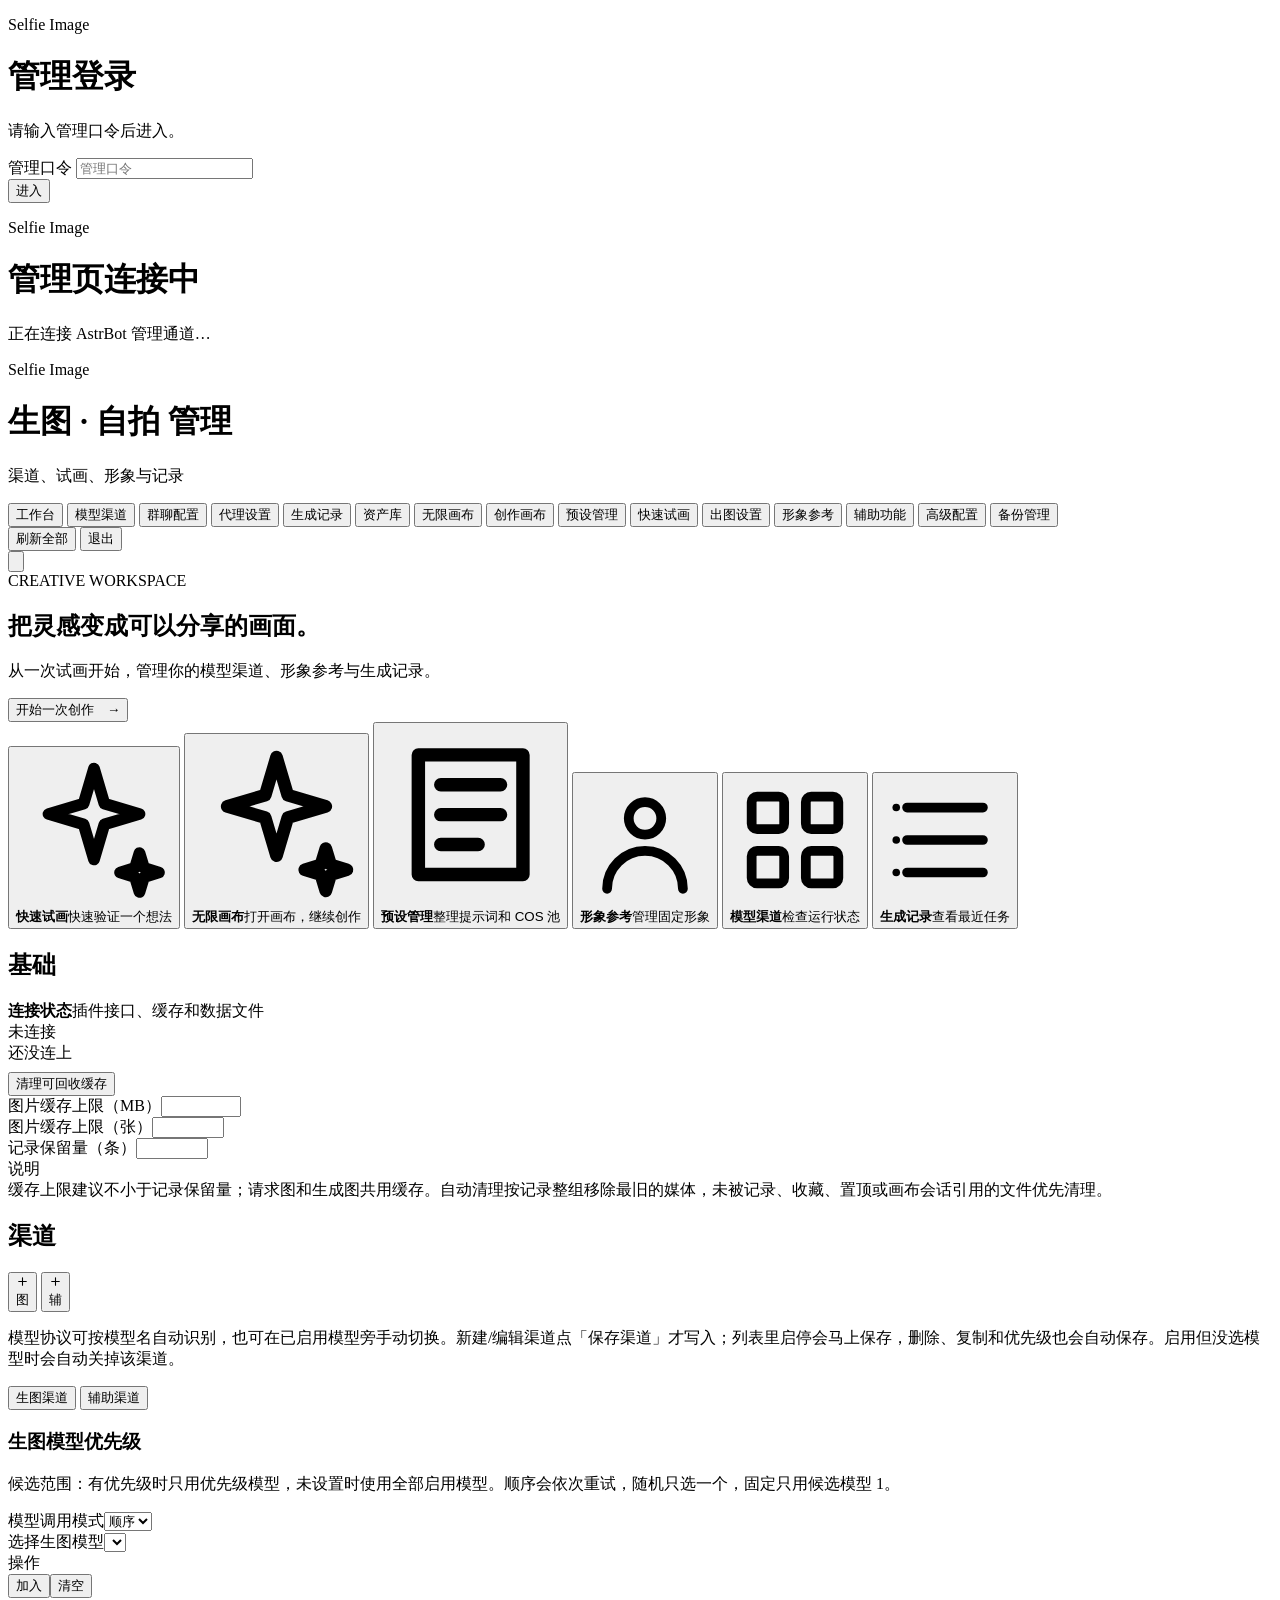
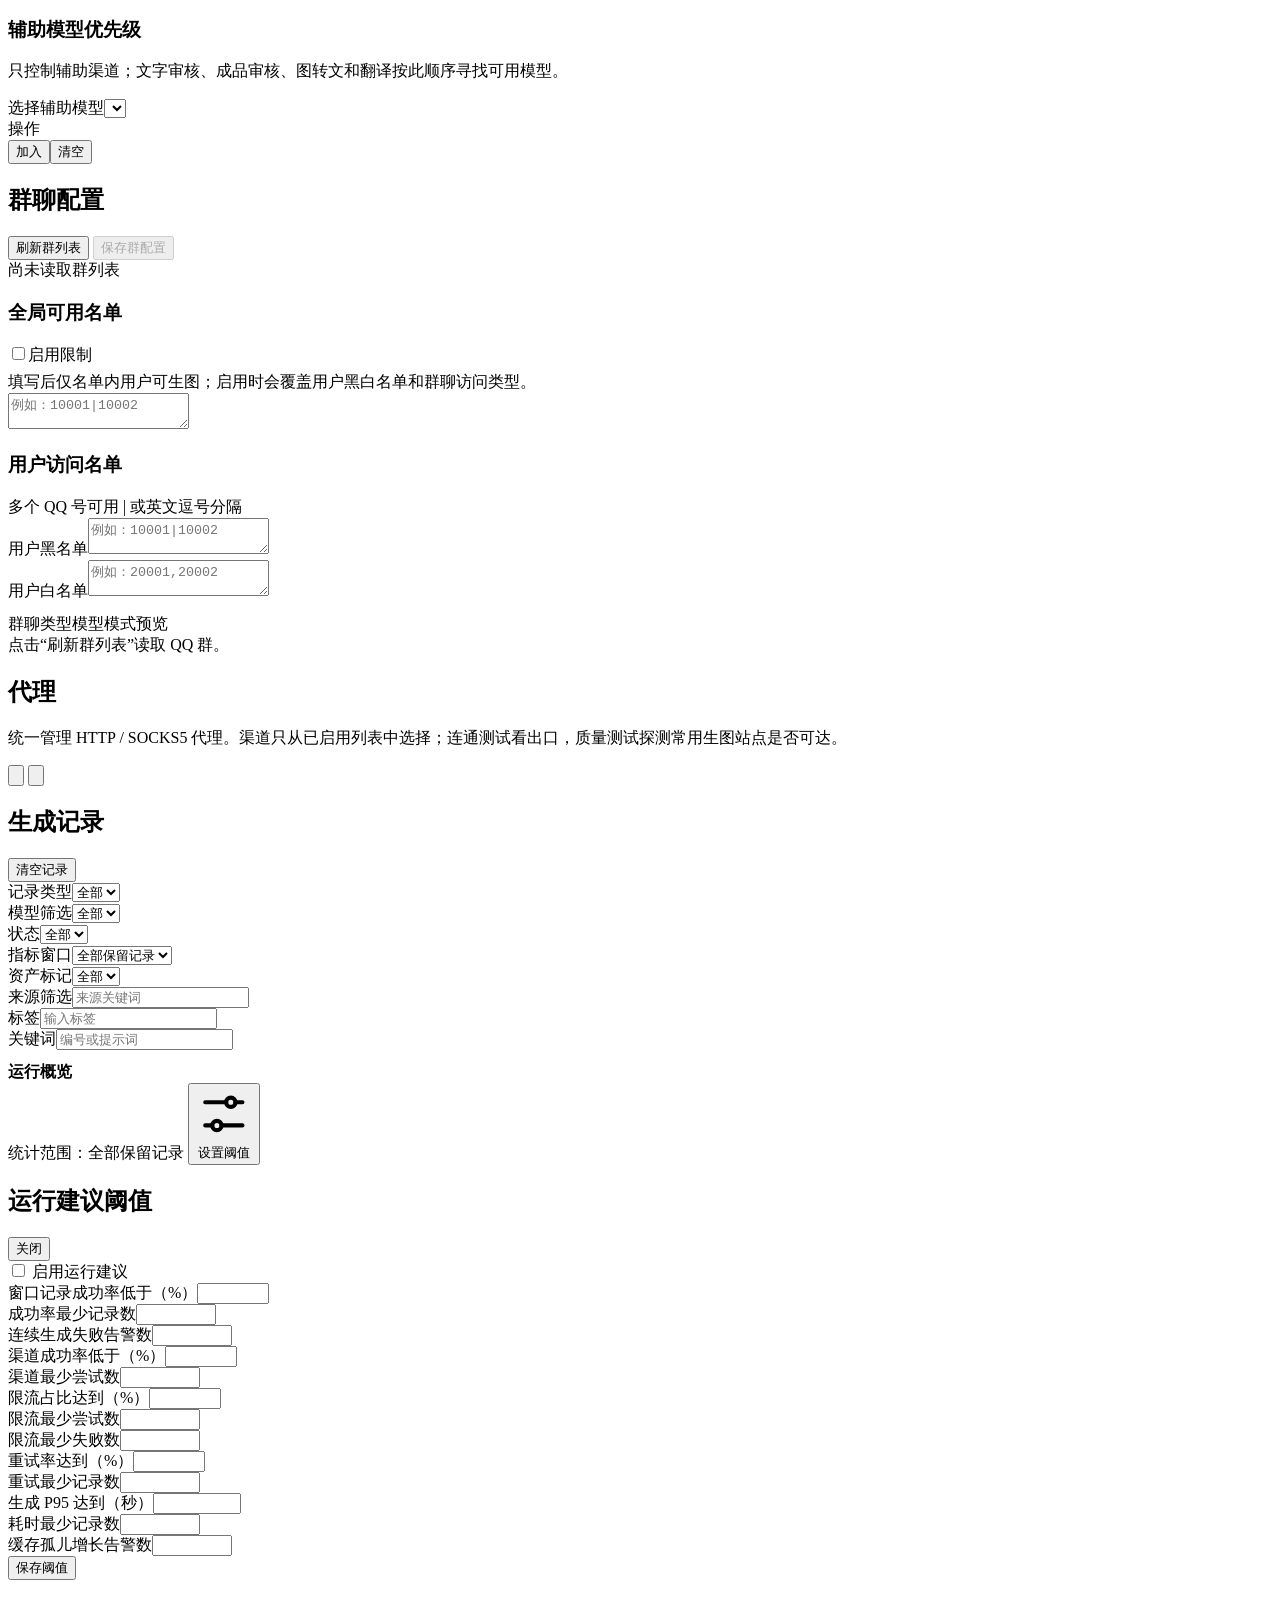
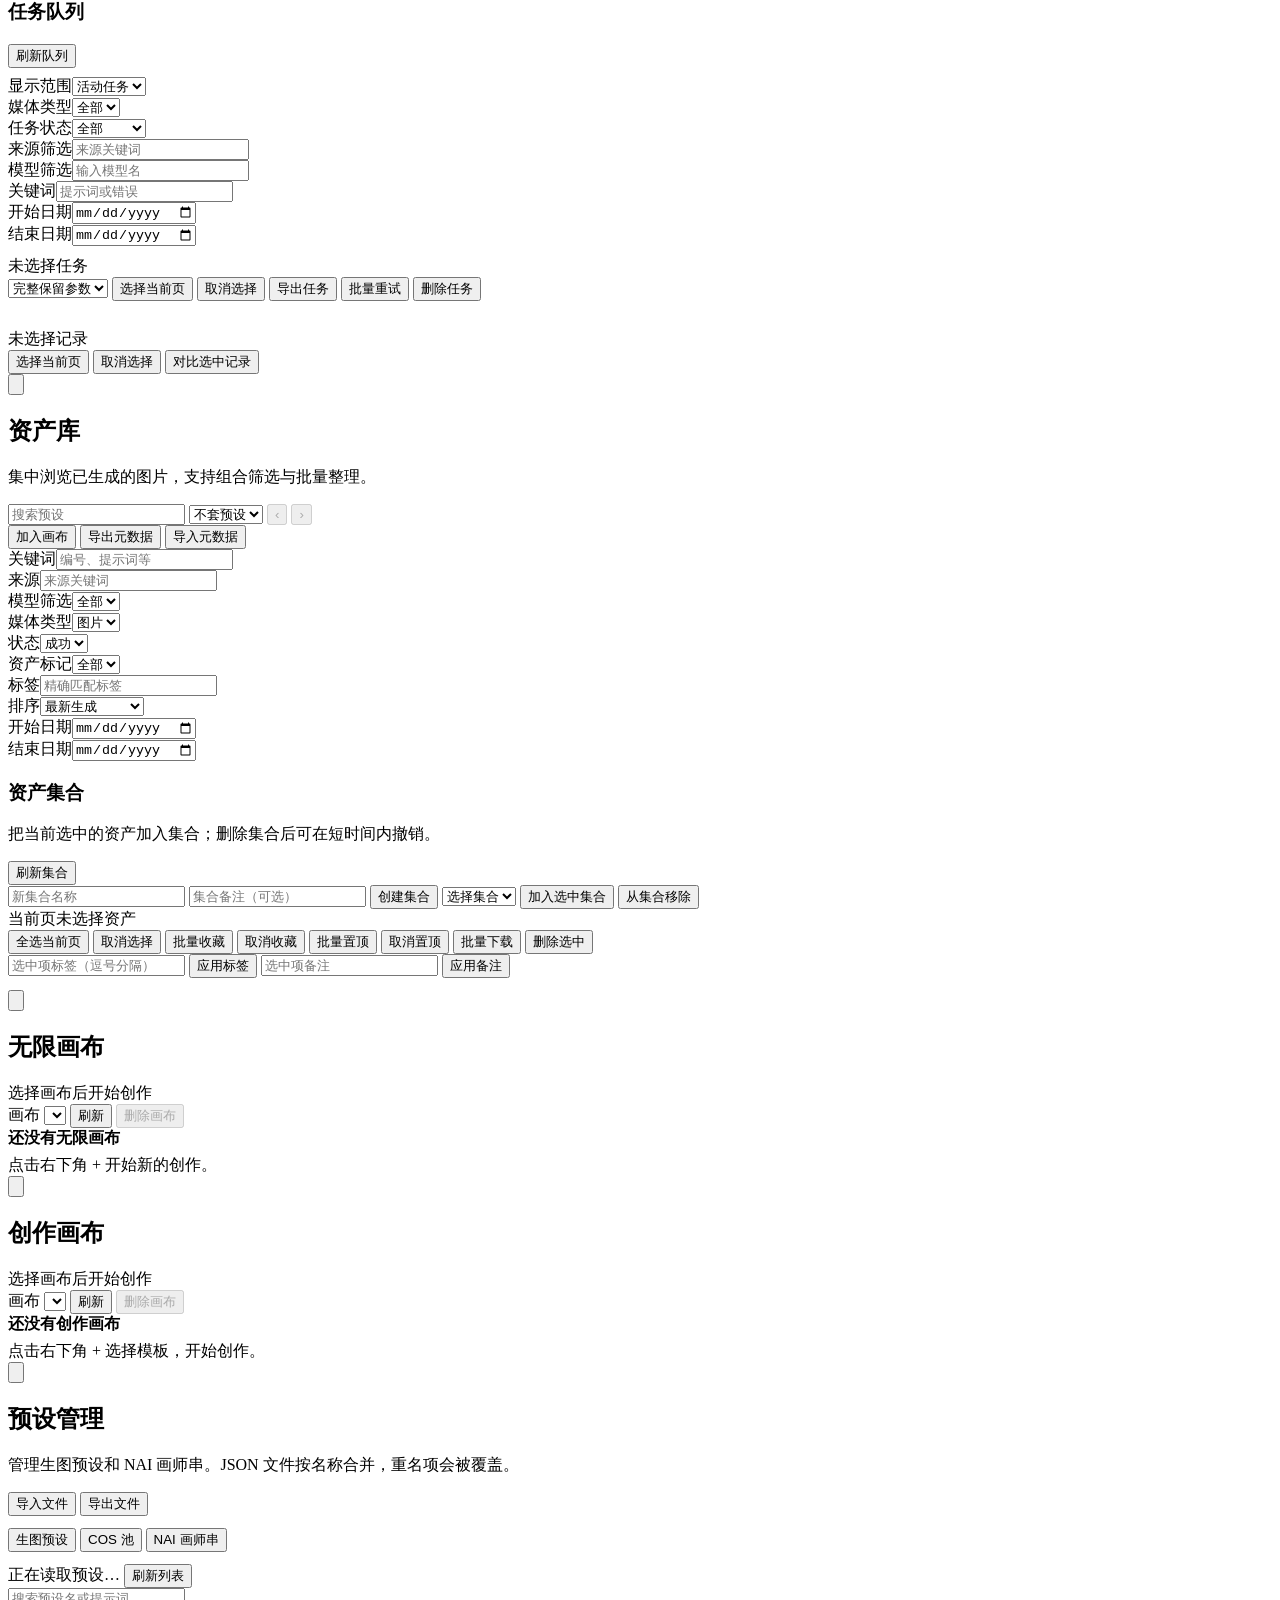
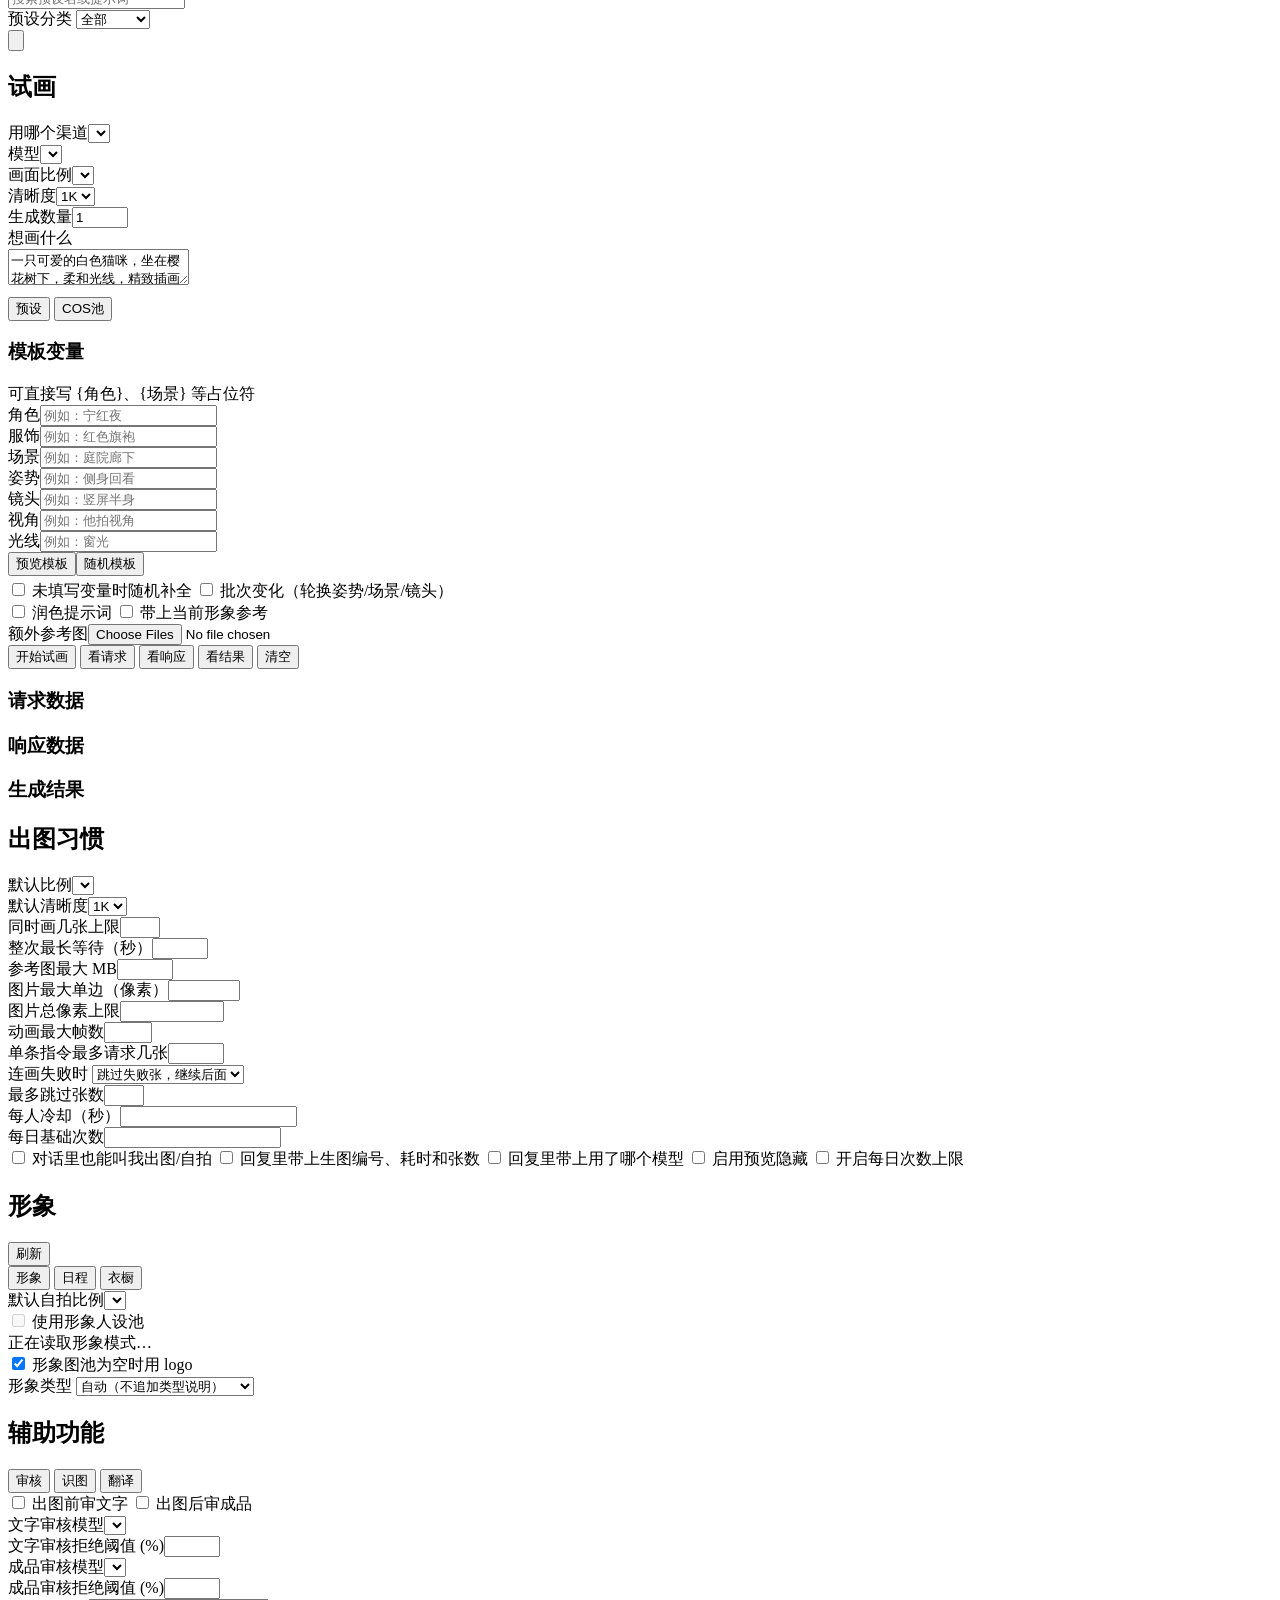
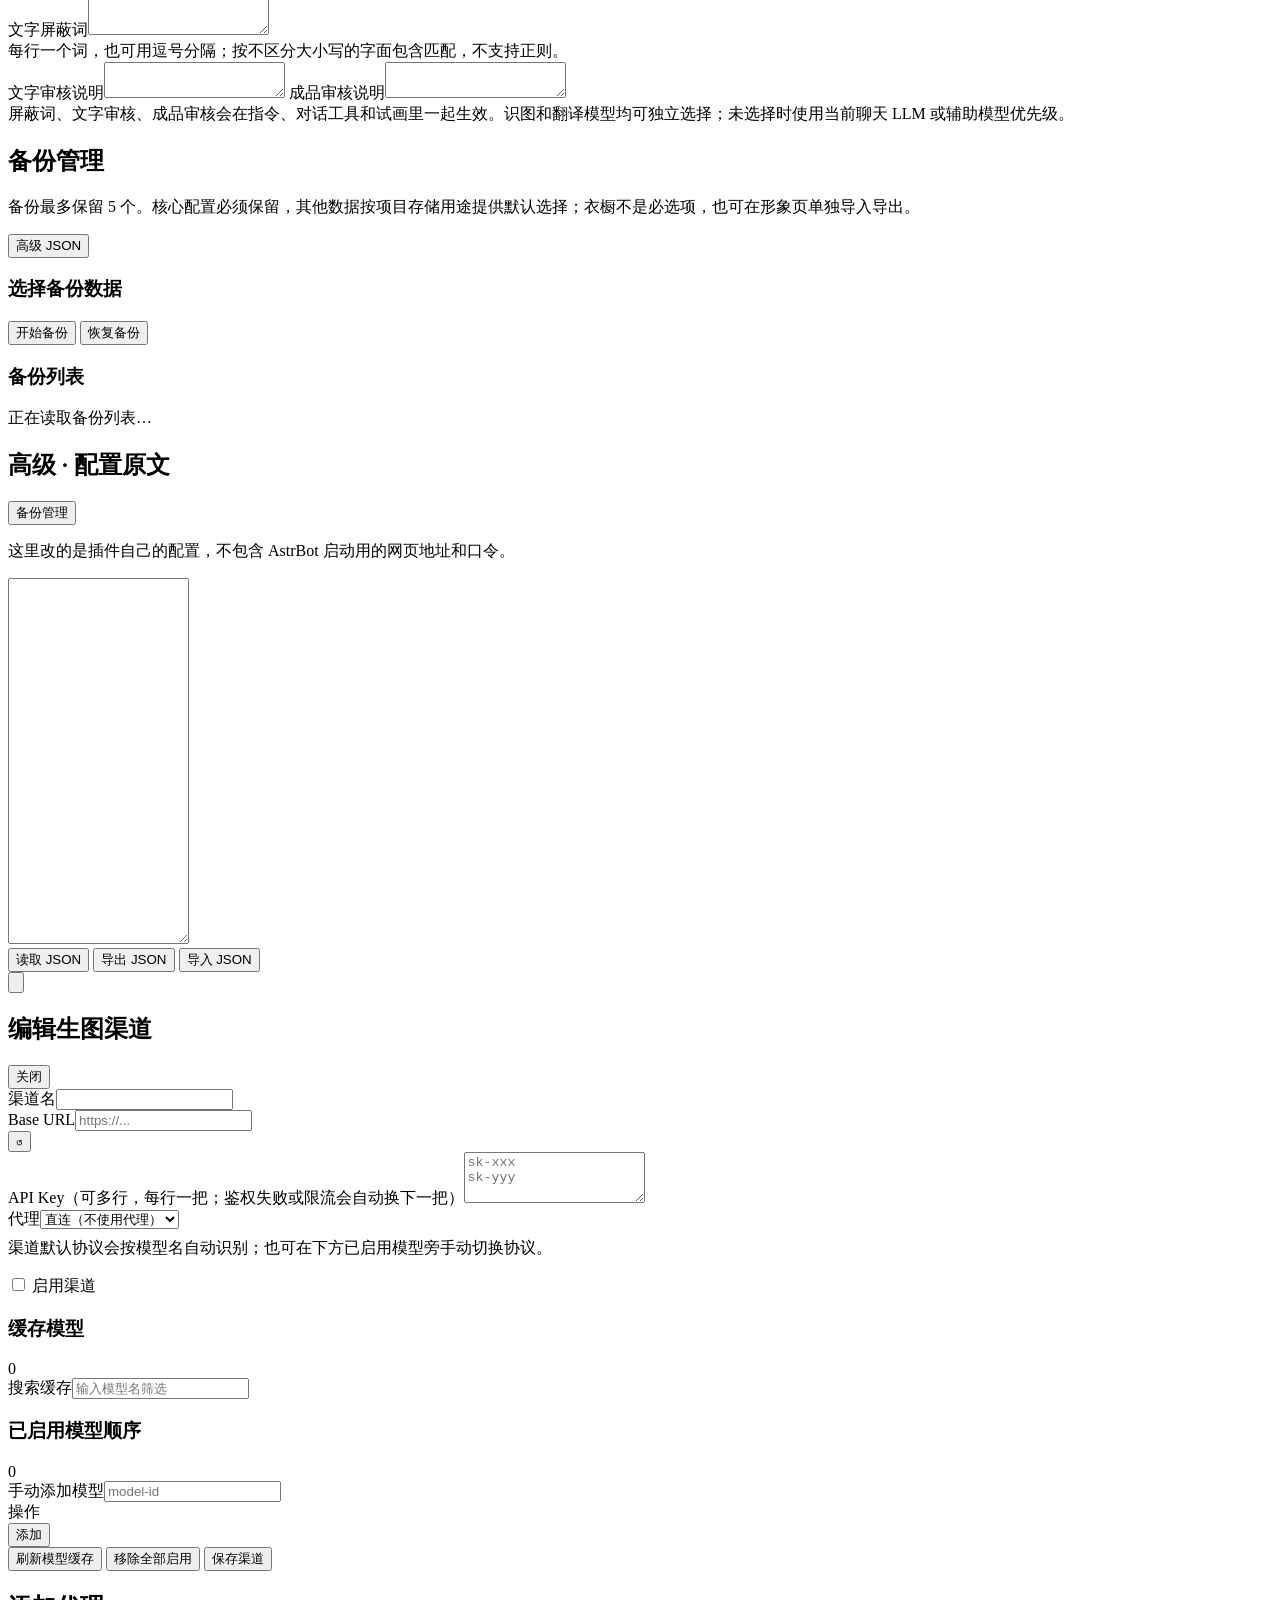
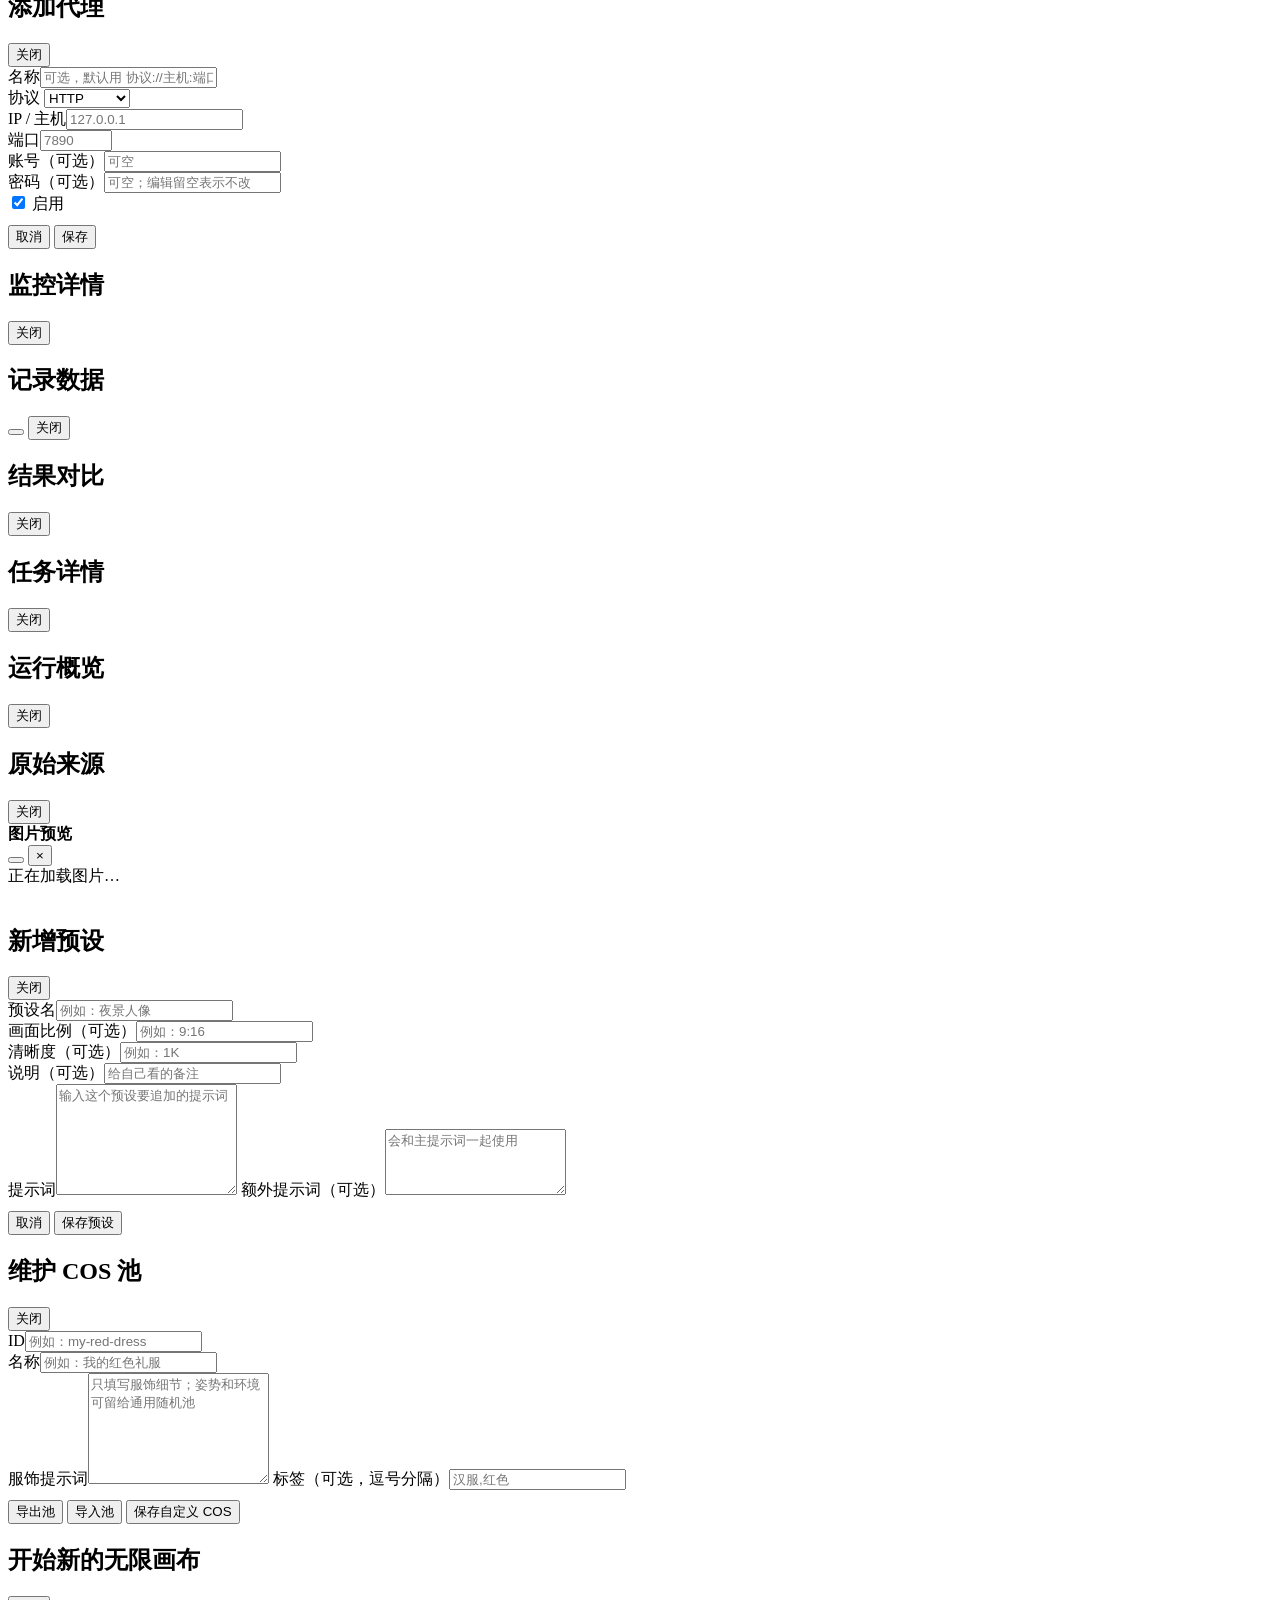
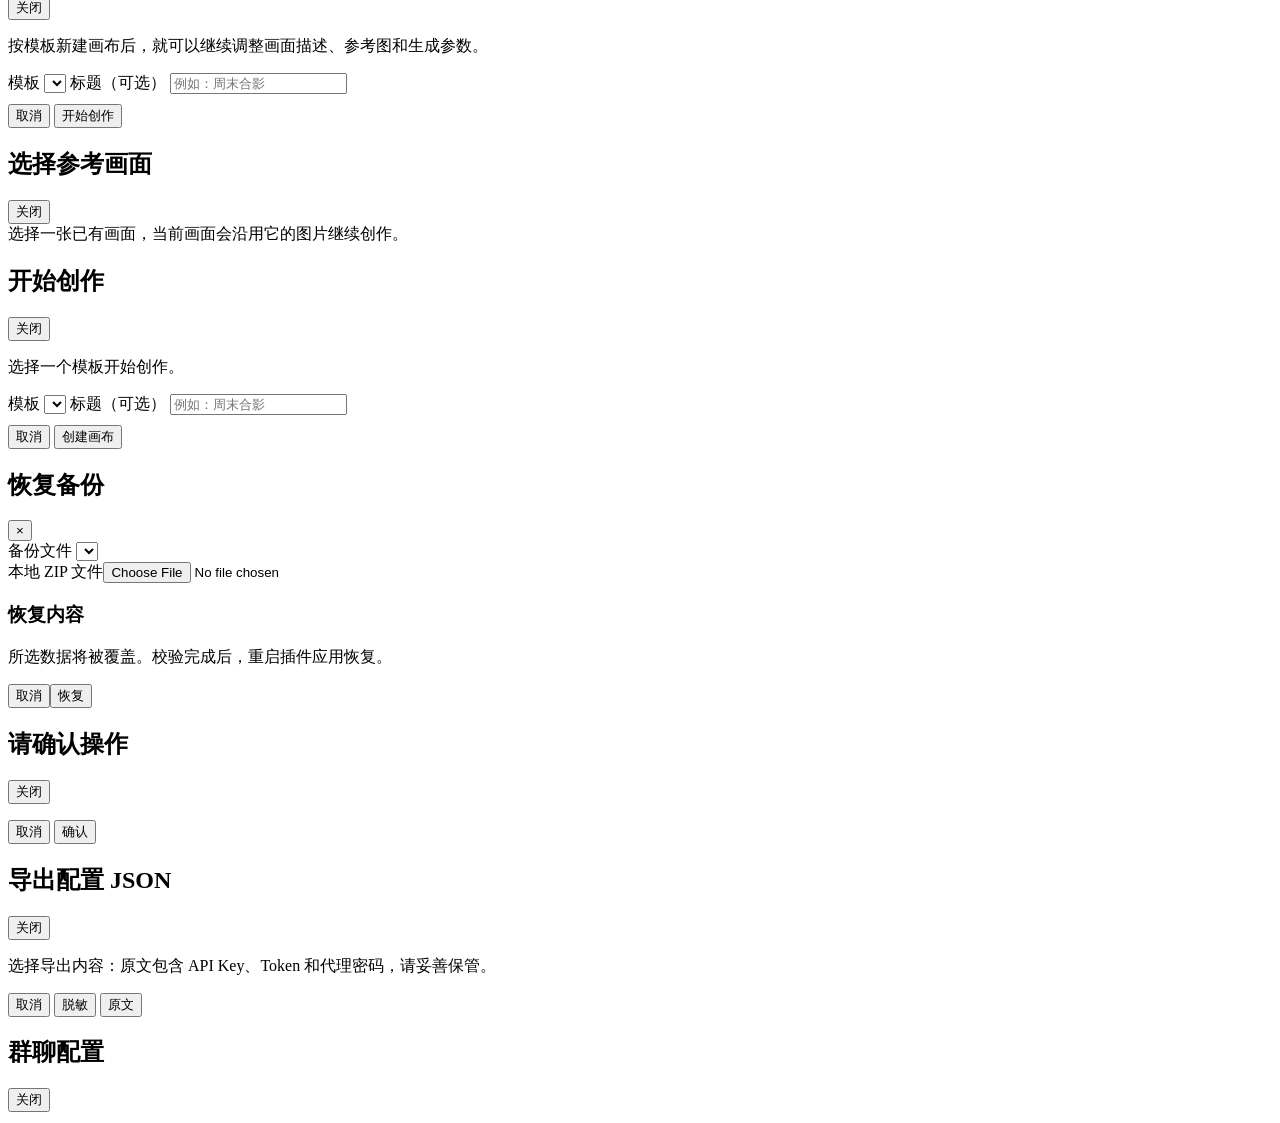
==== commit 0a705366: "release: 1.8.20 Refine leg pools, COS preset handling and batch composition. Add incremental record " ====
--- a/pages/dashboard/index.source.html
+++ b/pages/dashboard/index.source.html
@@ -186,7 +186,7 @@
         <div id="groupAccessSummary" class="group-access-summary" aria-live="polite"></div>
       </div>
       <div class="group-config-list" id="groupConfigTable" style="margin-top:12px">
-        <div class="group-config-head" role="row"><span>群聊</span><span>类型</span><span>模型模式</span><span>固定模型</span></div>
+        <div class="group-config-head" role="row"><span>群聊</span><span>类型</span><span>模型模式</span><span>预览</span></div>
         <div id="groupConfigRows"><div class="muted">点击“刷新群列表”读取 QQ 群。</div></div>
       </div>
     </section>
@@ -817,7 +817,7 @@
         <div><label>API Key（可多行，每行一把；鉴权失败或限流会自动换下一把）</label><textarea id="modalApiKey" rows="3" placeholder="sk-xxx&#10;sk-yyy"></textarea></div>
         <div><label>代理</label><select id="modalProxyId"><option value="">直连（不使用代理）</option></select></div>
       </div>
-      <details id="modalNaiSettings" style="margin-top:12px" open>
+      <details id="modalNaiSettings" style="margin-top:12px;display:none" open>
         <summary>NovelAI 参数</summary>
         <div class="grid" style="margin-top:8px">
           <div><label for="modalNaiNegative">负向提示词</label><textarea id="modalNaiNegative" rows="2" placeholder="留空使用插件默认值"></textarea></div>
@@ -903,6 +903,19 @@
         <button class="secondary" type="button" onclick="closeRecordDetail()">关闭</button>
       </div>
       <div class="modal-body"><div id="recordDetailBody"></div></div>
+    </div>
+  </div>
+
+  <div id="recordFieldModal" class="modal-mask" role="dialog" aria-modal="true" aria-labelledby="recordFieldTitle">
+    <div class="modal">
+      <div class="between">
+        <h2 id="recordFieldTitle">记录数据</h2>
+        <div class="actions">
+          <button id="recordFieldCopy" class="copy-btn" type="button" title="复制内容" aria-label="复制内容" onclick="copyRecordField(CURRENT_RECORD_FIELD)"></button>
+          <button class="secondary" type="button" onclick="closeRecordField()">关闭</button>
+        </div>
+      </div>
+      <div id="recordFieldBody" class="modal-body"></div>
     </div>
   </div>
 
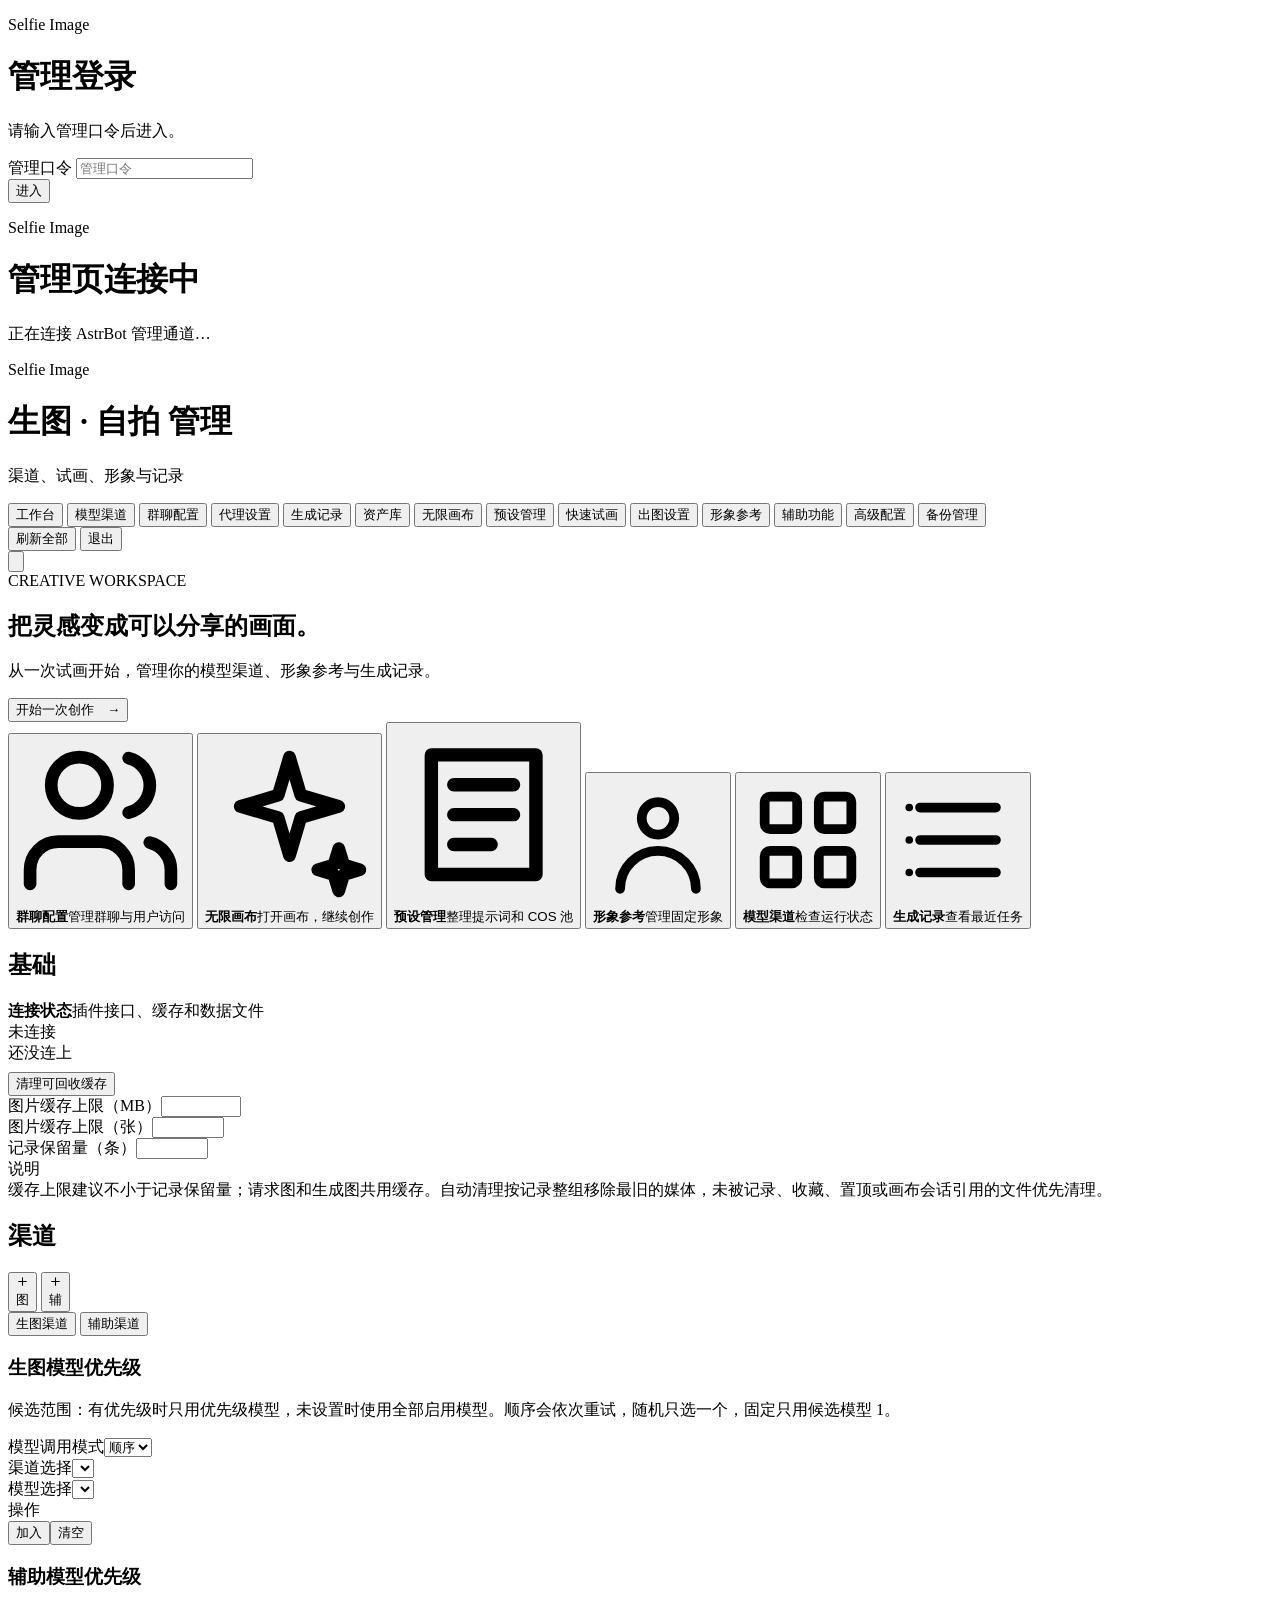
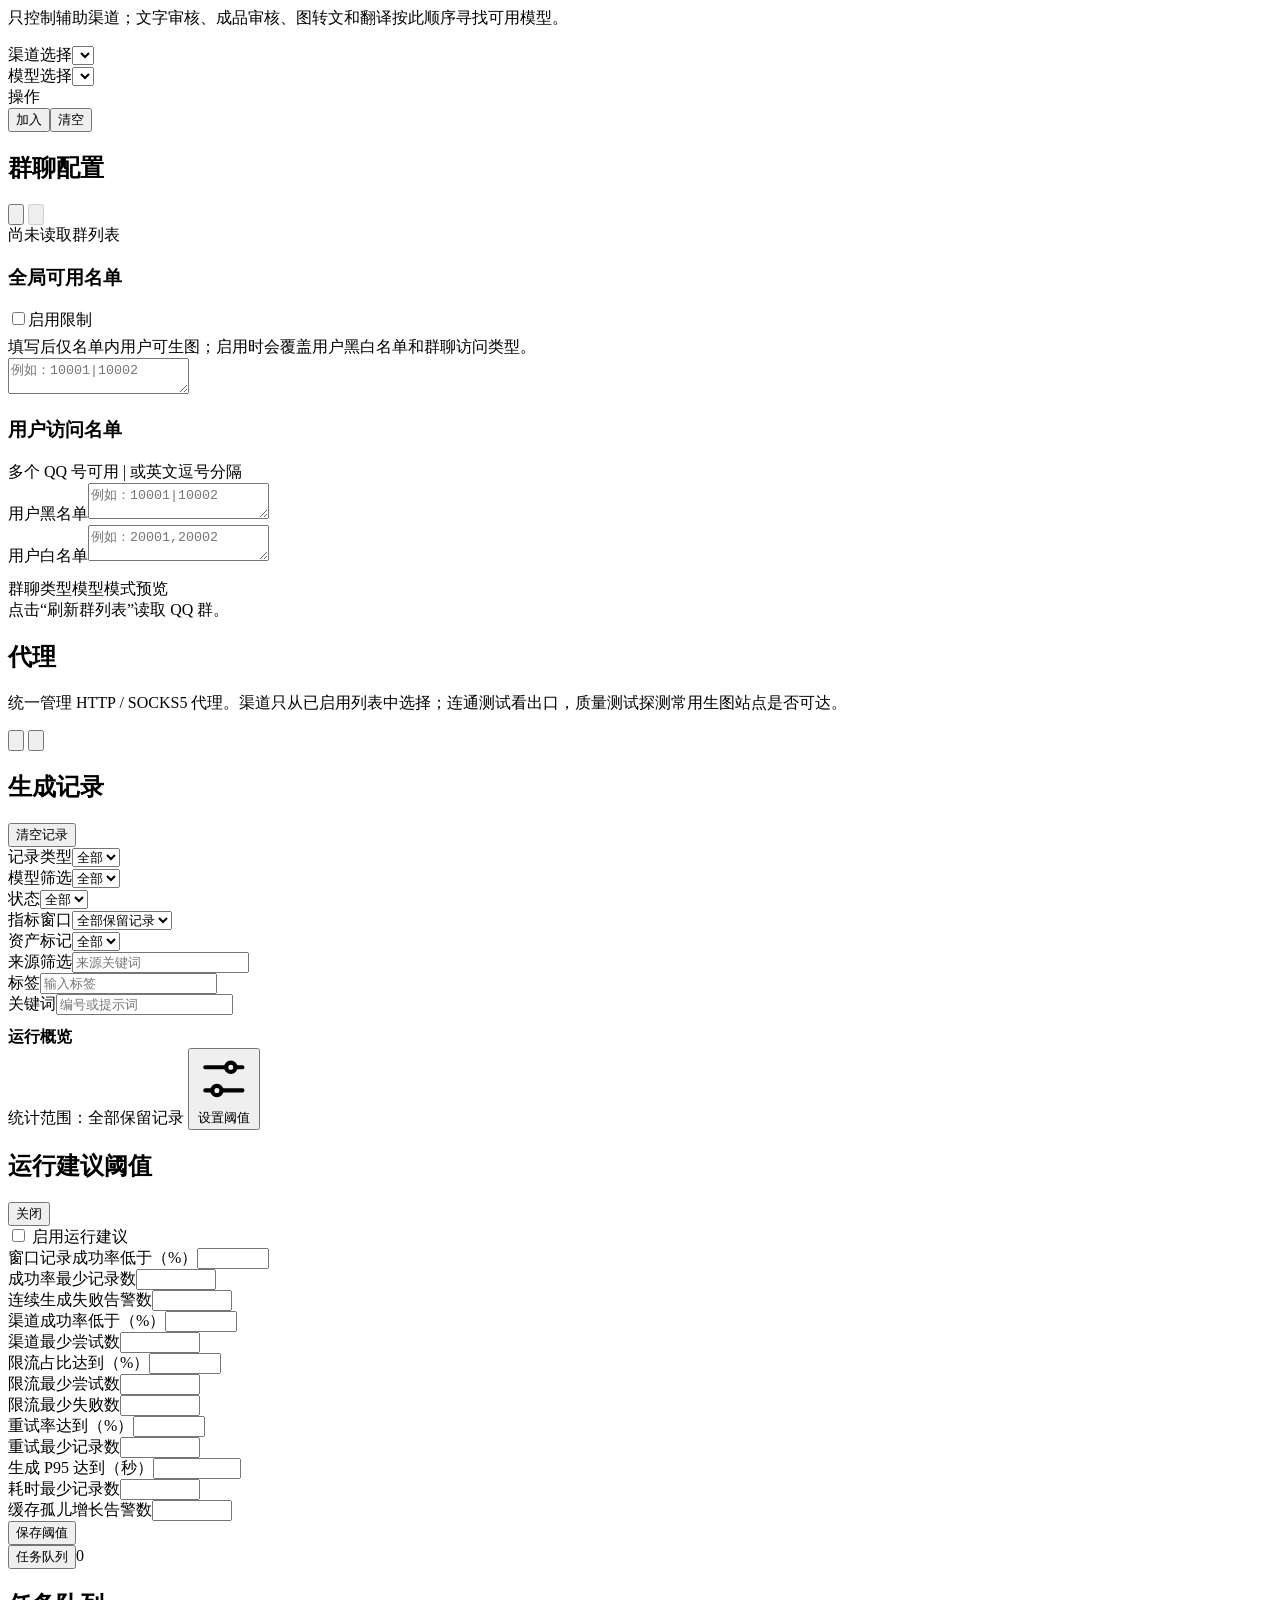
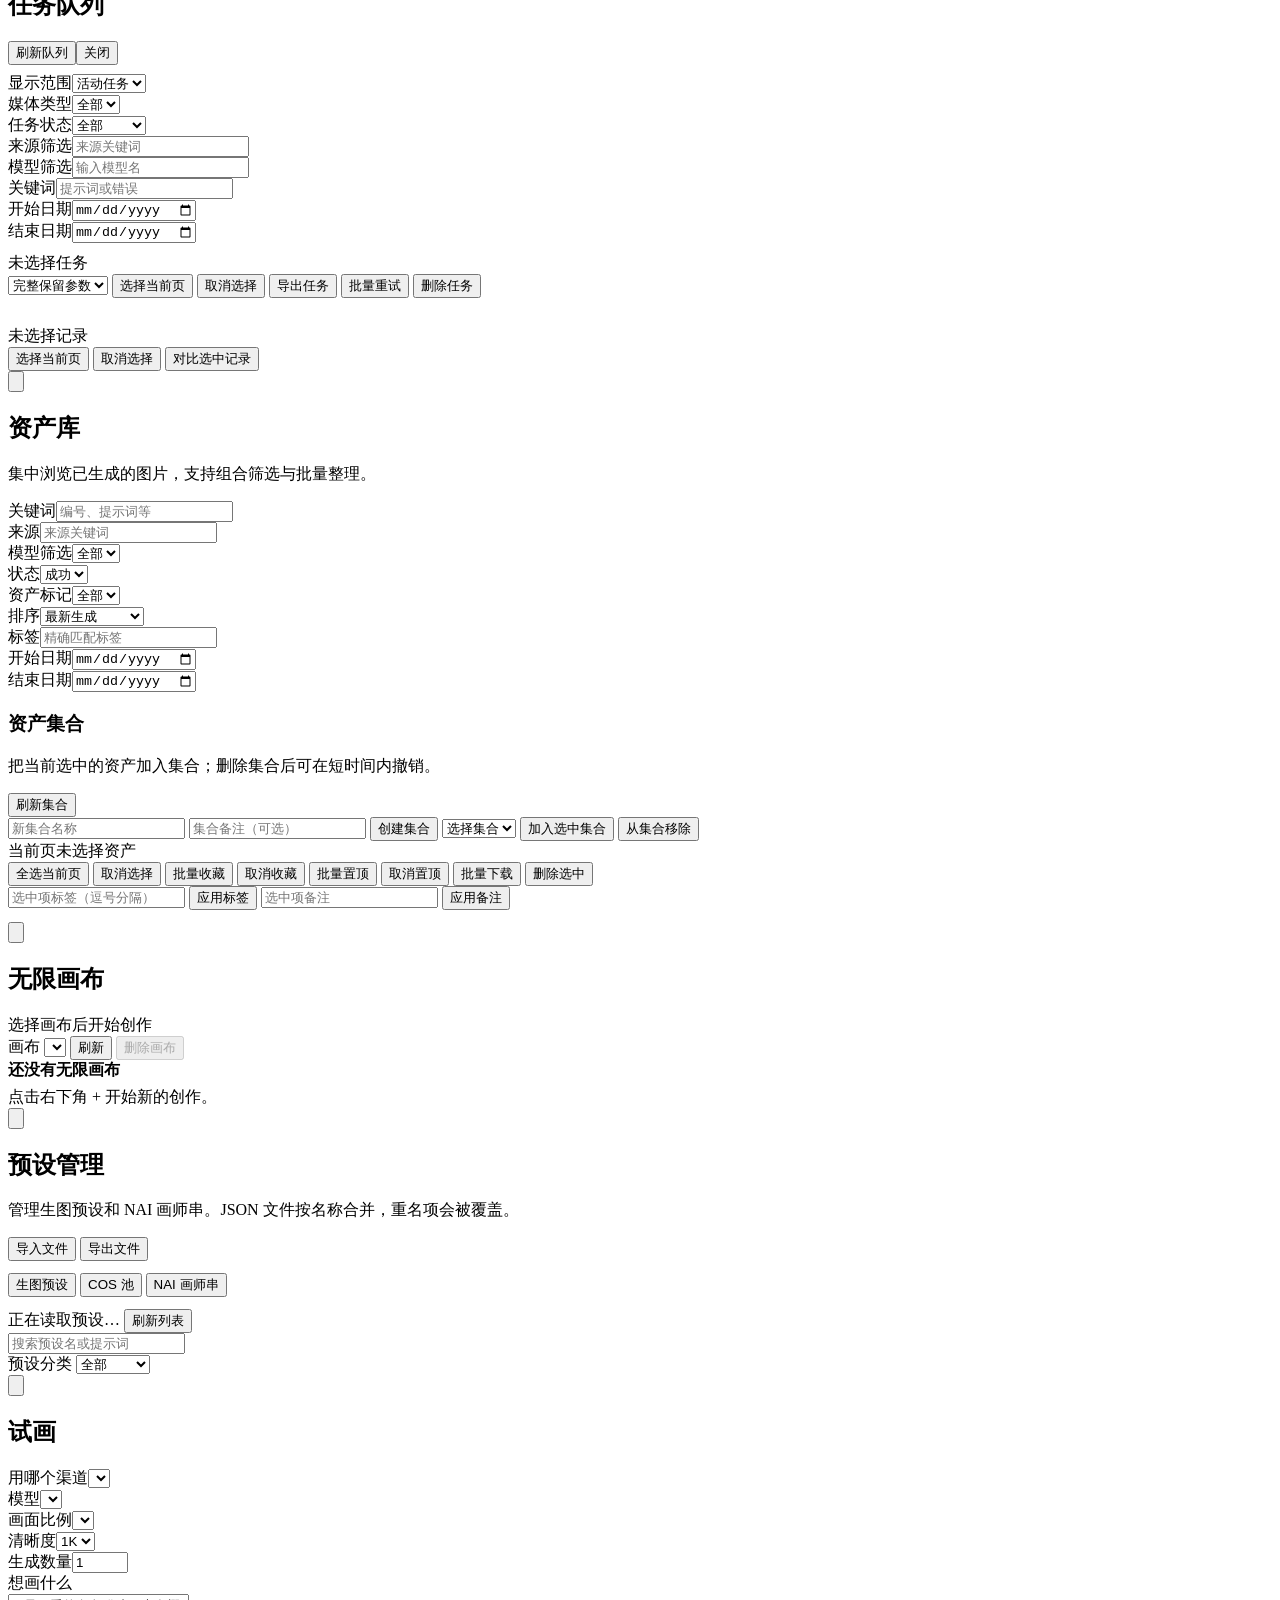
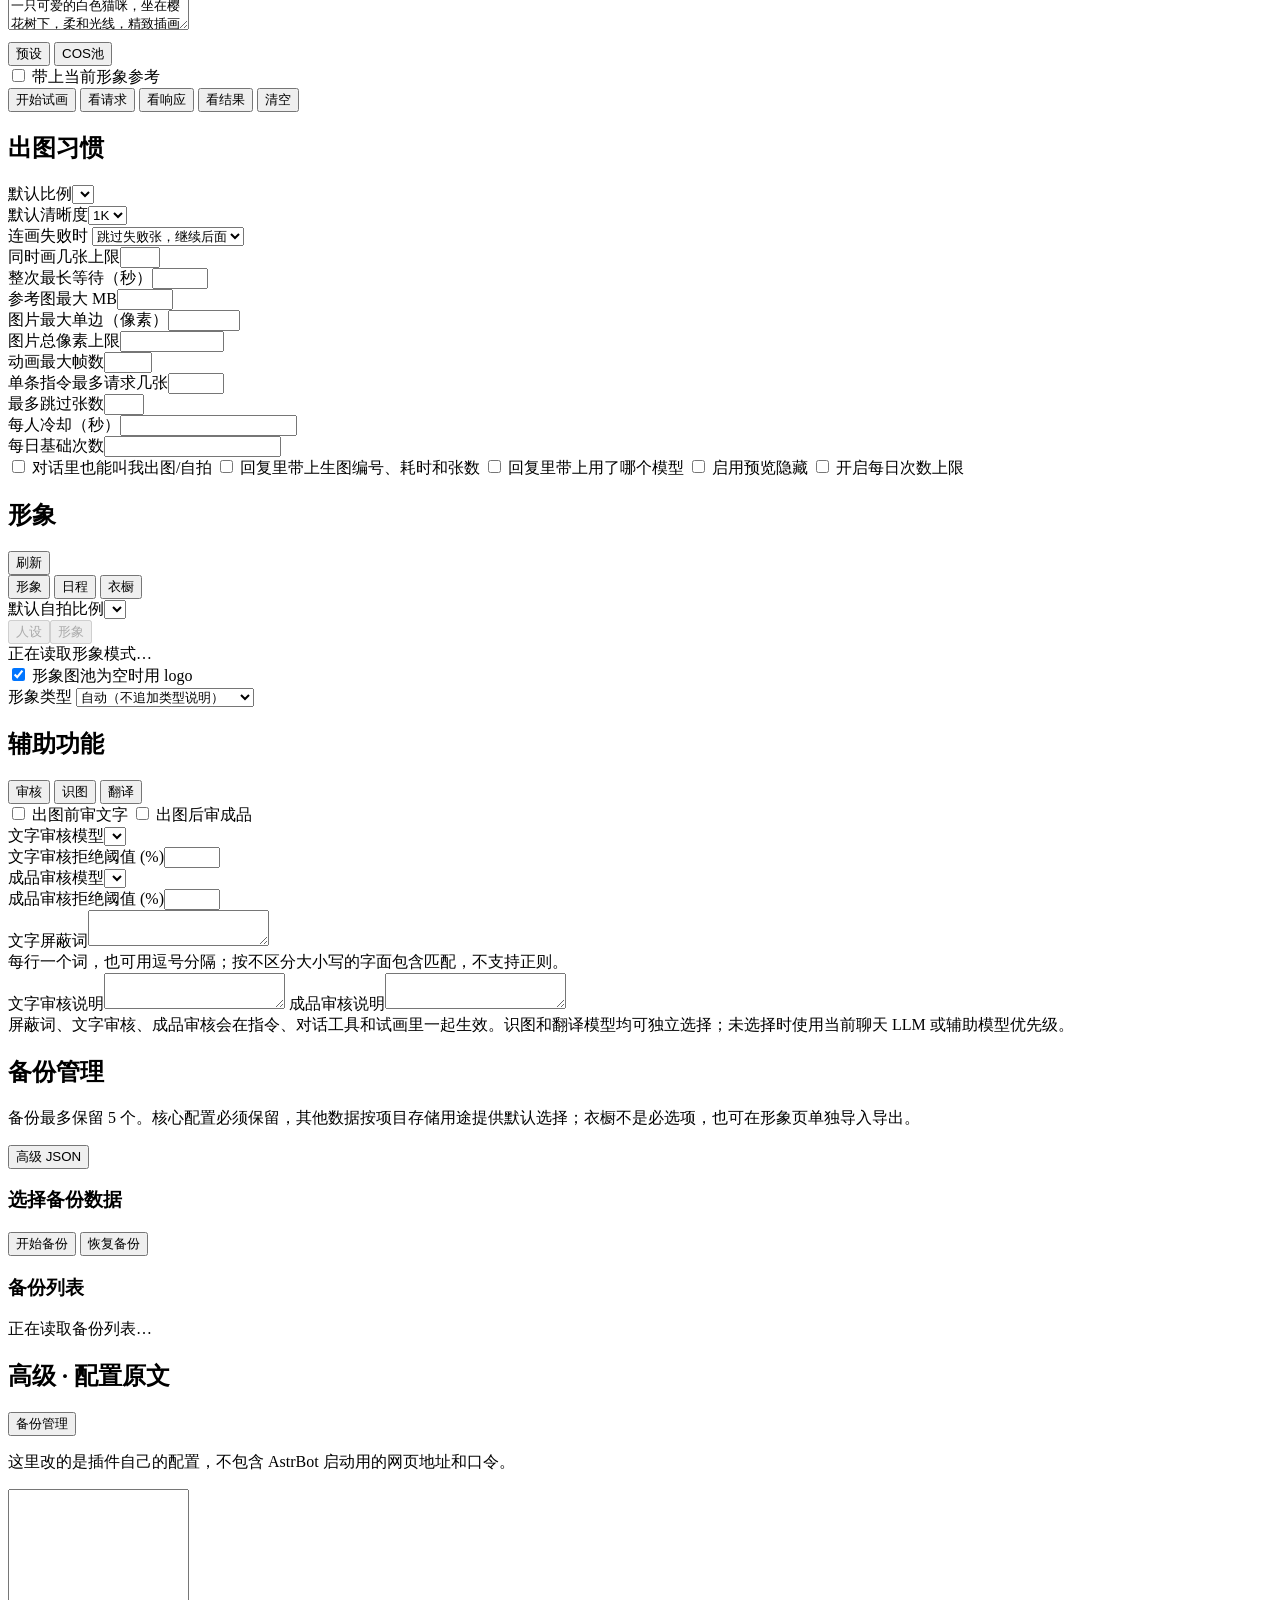
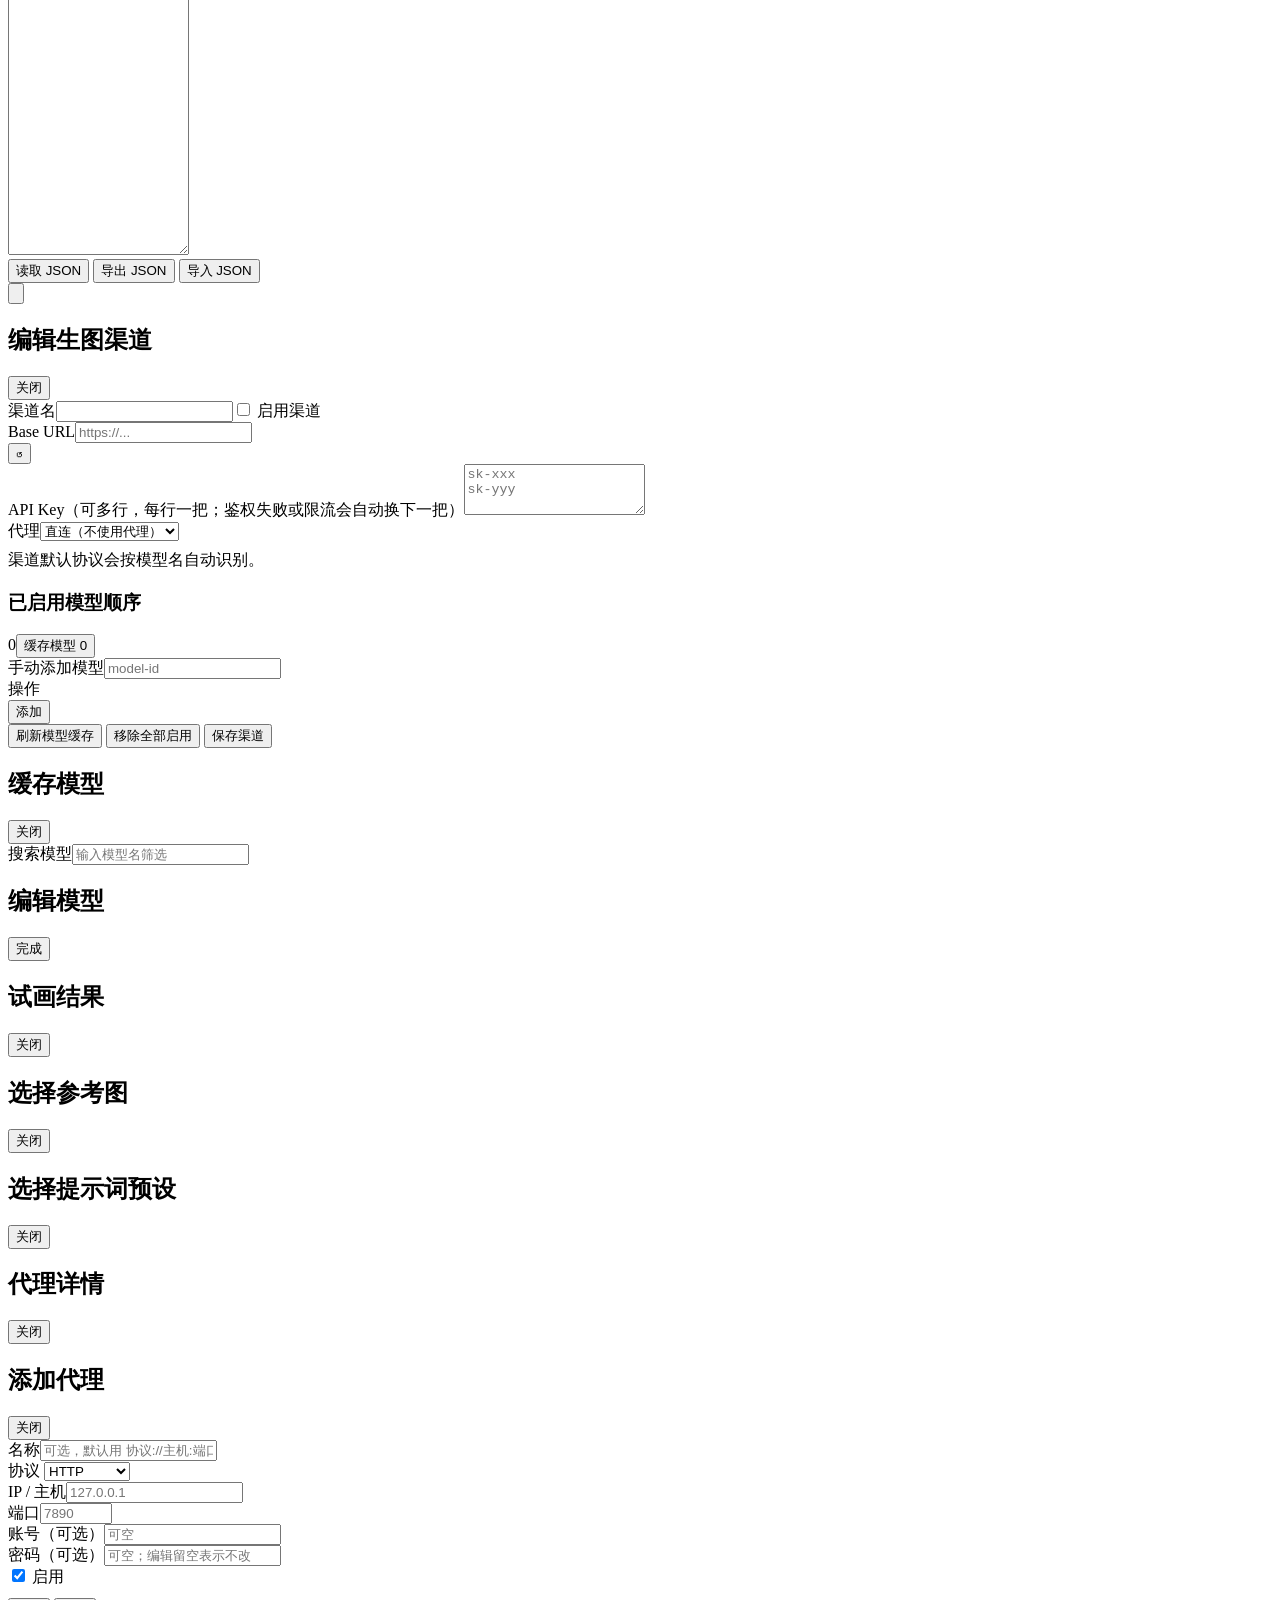
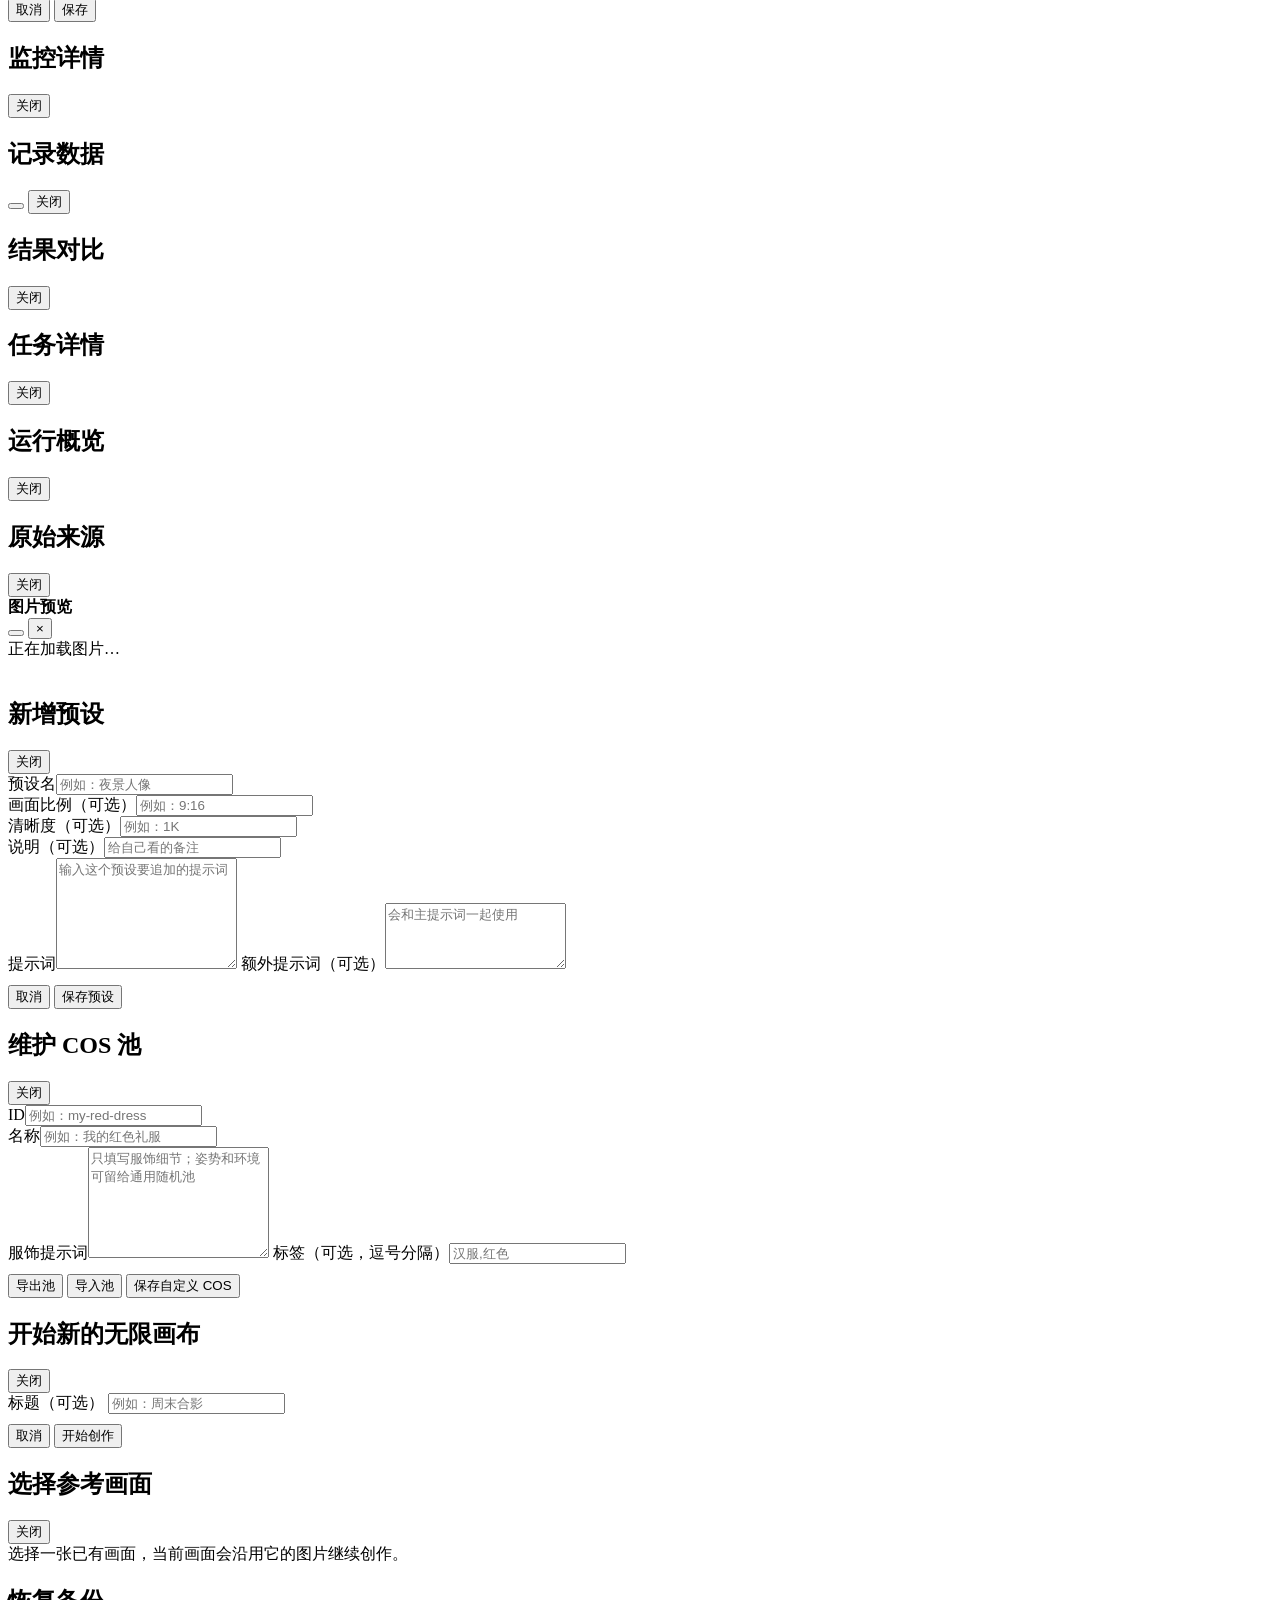
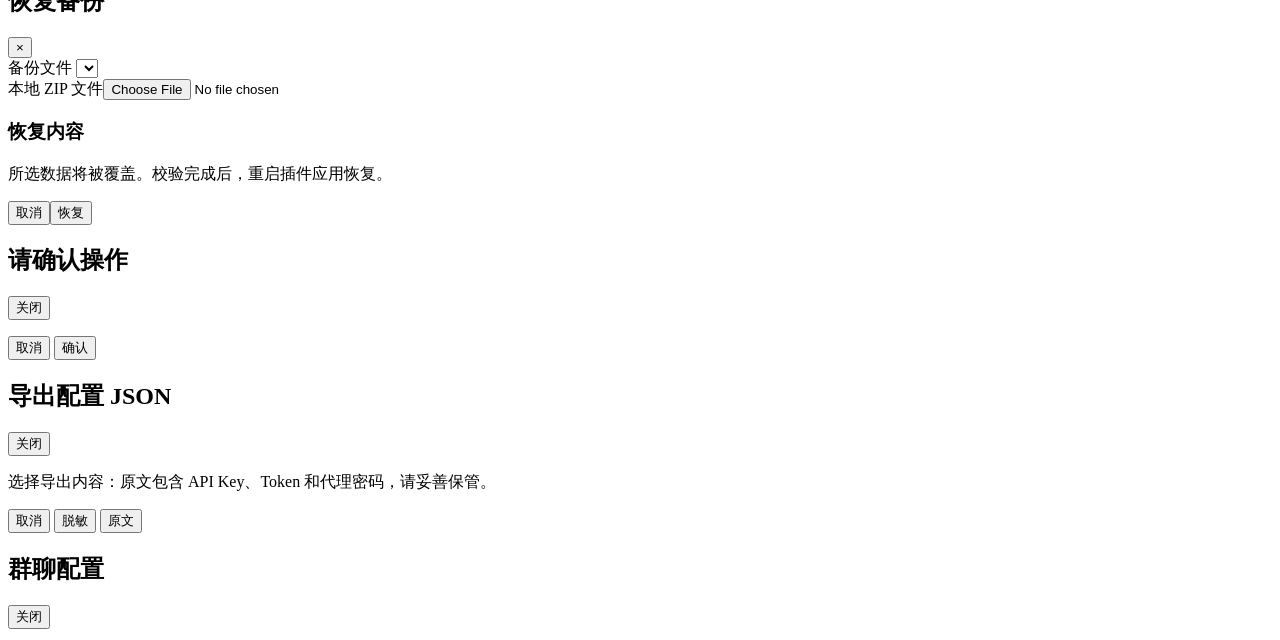
==== commit d6d78d90: "release: 1.8.21" ====
--- a/pages/dashboard/index.source.html
+++ b/pages/dashboard/index.source.html
@@ -43,7 +43,7 @@
     </div>
   </div>
 
-  <header class="app-shell">
+  <header id="dashboardSidebar" class="app-shell">
     <div class="header-brand">
       <img class="header-logo" src="logo.png" alt="" onerror="this.style.display='none'">
       <div>
@@ -53,14 +53,13 @@
       </div>
     </div>
     <nav id="pageNav" class="page-nav" aria-label="功能分区">
-      <button data-tab="base" class="active" type="button">工作台</button>
+      <button data-tab="base" class="active" type="button" aria-current="page">工作台</button>
       <button data-tab="channels" type="button">模型渠道</button>
       <button data-tab="groups" type="button">群聊配置</button>
       <button data-tab="proxies" type="button">代理设置</button>
       <button data-tab="monitor" type="button">生成记录</button>
       <button data-tab="assets" type="button">资产库</button>
       <button data-tab="studio" type="button">无限画布</button>
-      <button data-tab="creativeCanvas" type="button">创作画布</button>
       <button data-tab="presets" type="button">预设管理</button>
       <button data-tab="test" type="button">快速试画</button>
       <button data-tab="image" type="button">出图设置</button>
@@ -75,8 +74,11 @@
     </div>
   </header>
   <div id="sidebarBackdrop" class="sidebar-backdrop" aria-hidden="true"></div>
+  <button id="sidebarLogoMenu" class="sidebar-logo-menu secondary" type="button" aria-label="打开侧边栏" title="打开侧边栏" aria-controls="dashboardSidebar" aria-expanded="false" hidden>
+    <svg viewBox="0 0 24 24" aria-hidden="true" fill="none" stroke="currentColor" stroke-width="2" stroke-linecap="round"><path d="M4 6h16M4 12h16M4 18h16"></path></svg>
+  </button>
   <main class="app-shell">
-    <button id="bentoMobileMenu" class="bento-mobile-menu" type="button" style="display:none;margin:0 0 16px;background:var(--panel);border-color:var(--line);color:var(--text);box-shadow:var(--shadow-soft)">☰　Selfie Image</button>
+    <button id="bentoMobileMenu" class="bento-mobile-menu" type="button" aria-controls="dashboardSidebar" aria-expanded="false" style="display:none;margin:0 0 16px;background:var(--panel);border-color:var(--line);color:var(--text);box-shadow:var(--shadow-soft)">☰　Selfie Image</button>
 
     <section id="base" class="active floating-action-section">
       <div class="floating-actions" aria-label="工作台操作">
@@ -90,7 +92,7 @@
           <button type="button" data-nav-target="test">开始一次创作　→</button>
         </div>
         <div class="bento-quick">
-          <button class="bento-tile" type="button" data-nav-target="test"><div class="bento-icon"><svg viewBox="0 0 24 24" aria-hidden="true" fill="none" stroke="currentColor" stroke-width="1.8" stroke-linecap="round" stroke-linejoin="round"><path d="m12 3 1.6 5.4L19 10l-5.4 1.6L12 17l-1.6-5.4L5 10l5.4-1.6z"></path><path d="m19 16 .7 2.3L22 19l-2.3.7L19 22l-.7-2.3L16 19l2.3-.7z"></path></svg></div><b>快速试画</b><span>快速验证一个想法</span></button>
+          <button class="bento-tile" type="button" data-nav-target="groups"><div class="bento-icon"><svg viewBox="0 0 24 24" aria-hidden="true" fill="none" stroke="currentColor" stroke-width="1.8" stroke-linecap="round" stroke-linejoin="round"><path d="M16 21v-2a4 4 0 0 0-4-4H6a4 4 0 0 0-4 4v2M22 21v-2a4 4 0 0 0-3-3.87M16 3.13a4 4 0 0 1 0 7.75"></path><circle cx="9" cy="7" r="4"></circle></svg></div><b>群聊配置</b><span>管理群聊与用户访问</span></button>
           <button class="bento-tile" type="button" data-nav-target="studio"><div class="bento-icon"><svg viewBox="0 0 24 24" aria-hidden="true" fill="none" stroke="currentColor" stroke-width="1.8" stroke-linecap="round" stroke-linejoin="round"><path d="m12 3 1.6 5.4L19 10l-5.4 1.6L12 17l-1.6-5.4L5 10l5.4-1.6z"></path><path d="m19 16 .7 2.3L22 19l-2.3.7L19 22l-.7-2.3L16 19l2.3-.7z"></path></svg></div><b>无限画布</b><span>打开画布，继续创作</span></button>
           <button class="bento-tile" type="button" data-nav-target="presets"><div class="bento-icon"><svg viewBox="0 0 24 24" aria-hidden="true" fill="none" stroke="currentColor" stroke-width="1.8" stroke-linecap="round" stroke-linejoin="round"><path d="M5 4h14v16H5z"></path><path d="M8 8h8M8 12h8M8 16h5"></path></svg></div><b>预设管理</b><span>整理提示词和 COS 池</span></button>
           <button class="bento-tile" type="button" data-nav-target="selfie"><div class="bento-icon"><svg viewBox="0 0 24 24" aria-hidden="true" fill="none" stroke="currentColor" stroke-width="1.8" stroke-linecap="round" stroke-linejoin="round"><circle cx="12" cy="8" r="3"></circle><path d="M5 21a7 7 0 0 1 14 0"></path></svg></div><b>形象参考</b><span>管理固定形象</span></button>
@@ -125,7 +127,6 @@
           <button class="secondary has-label" type="button" data-channel-add="audit" onclick="addAuditChannel()" data-tooltip="添加辅助渠道" aria-label="添加辅助渠道" title="添加辅助渠道"><span class="floating-icon"><svg viewBox="0 0 24 24" aria-hidden="true" fill="none" stroke="currentColor" stroke-width="2" stroke-linecap="round"><path d="M12 5v14M5 12h14"></path></svg></span><span class="floating-label">辅</span></button>
         </div>
       </div>
-      <p class="muted">模型协议可按模型名自动识别，也可在已启用模型旁手动切换。新建/编辑渠道点「保存渠道」才写入；列表里启停会马上保存，删除、复制和优先级也会自动保存。启用但没选模型时会自动关掉该渠道。</p>
       <div class="tabs-inline" role="tablist" aria-label="渠道分类">
         <button id="channelTabImage" class="active" type="button" onclick="switchChannelPane('image')">生图渠道</button>
         <button id="channelTabAudit" type="button" onclick="switchChannelPane('audit')">辅助渠道</button>
@@ -137,7 +138,7 @@
         <p class="muted">候选范围：有优先级时只用优先级模型，未设置时使用全部启用模型。顺序会依次重试，随机只选一个，固定只用候选模型 1。</p>
         <div class="grid">
           <div><label>模型调用模式</label><select id="imageModelCallMode" onchange="onImageModelCallModeChange()"><option value="sequence">顺序</option><option value="random">随机</option><option value="fixed">固定</option></select></div>
-          <div><label>选择生图模型</label><select id="priorityPicker"></select></div>
+          <div class="priority-model-picker"><div><label>渠道选择</label><select id="priorityChannel"></select></div><div><label>模型选择</label><select id="priorityPicker"></select></div></div>
           <div><label>操作</label><div class="actions" style="margin-top:0"><button id="addPriorityBtn" class="secondary" type="button" onclick="addPriority('image')">加入</button><button id="clearPriorityBtn" class="secondary" type="button" onclick="clearPriority('image')">清空</button></div></div>
         </div>
         <textarea id="priorityList" style="display:none"></textarea>
@@ -147,7 +148,7 @@
         <h3>辅助模型优先级</h3>
         <p class="muted">只控制辅助渠道；文字审核、成品审核、图转文和翻译按此顺序寻找可用模型。</p>
         <div class="grid">
-          <div><label>选择辅助模型</label><select id="auditPriorityPicker"></select></div>
+          <div class="priority-model-picker"><div><label>渠道选择</label><select id="auditPriorityChannel"></select></div><div><label>模型选择</label><select id="auditPriorityPicker"></select></div></div>
           <div><label>操作</label><div class="actions" style="margin-top:0"><button class="secondary" type="button" onclick="addPriority('audit')">加入</button><button class="secondary" type="button" onclick="clearPriority('audit')">清空</button></div></div>
         </div>
         <textarea id="auditPriorityList" style="display:none"></textarea>
@@ -157,12 +158,10 @@
     </section>
 
     <section id="groups" class="floating-action-section">
-      <div class="between">
-        <h2>群聊配置</h2>
-        <div class="actions" style="margin-top:0">
-          <button id="refreshGroupsBtn" class="secondary" type="button">刷新群列表</button>
-          <button id="saveGroupsBtn" class="ok" type="button" disabled>保存群配置</button>
-        </div>
+      <h2>群聊配置</h2>
+      <div class="floating-actions" aria-label="群聊配置操作">
+        <button id="refreshGroupsBtn" class="secondary" type="button" data-tooltip="刷新群聊和名单" aria-label="刷新群聊和名单" title="刷新群聊和名单"><span class="floating-icon"><svg viewBox="0 0 24 24" aria-hidden="true" fill="none" stroke="currentColor" stroke-width="2" stroke-linecap="round" stroke-linejoin="round"><path d="M20 11a8 8 0 0 0-14.8-4L3 10"></path><path d="M3 5v5h5"></path><path d="M4 13a8 8 0 0 0 14.8 4L21 14"></path><path d="M21 19v-5h-5"></path></svg></span></button>
+        <button id="saveGroupsBtn" class="ok" type="button" data-tooltip="保存群配置" aria-label="保存群配置" title="保存群配置" disabled><span class="floating-icon"><svg viewBox="0 0 24 24" aria-hidden="true" fill="none" stroke="currentColor" stroke-width="2" stroke-linecap="round" stroke-linejoin="round"><path d="M5 3h11l3 3v15H5z"></path><path d="M8 3v6h8V3"></path><path d="M8 21v-7h8v7"></path></svg></span></button>
       </div>
       <div id="groupsStatus" class="status">尚未读取群列表</div>
       <div class="group-access-panel">
@@ -217,10 +216,10 @@
         <div><label for="monitorModel">模型筛选</label><select id="monitorModel"><option value="">全部</option></select></div>
         <div><label for="monitorSuccess">状态</label><select id="monitorSuccess"><option value="">全部</option><option value="true">成功</option><option value="false">失败</option></select></div>
         <div><label for="monitorMetricsWindow">指标窗口</label><select id="monitorMetricsWindow"><option value="all">全部保留记录</option><option value="1h">最近 1 小时</option><option value="24h">最近 24 小时</option><option value="7d">最近 7 天</option><option value="30d">最近 30 天</option></select></div>
-        <div><label for="monitorAsset">资产标记</label><select id="monitorAsset"><option value="">全部</option><option value="favorite">收藏</option><option value="pinned">置顶</option></select></div>
-        <div><label for="monitorSource">来源筛选</label><input id="monitorSource" list="monitorSourceList" placeholder="来源关键词"><datalist id="monitorSourceList"></datalist></div>
-        <div><label for="monitorTag">标签</label><input id="monitorTag" placeholder="输入标签"></div>
-        <div><label for="monitorKeyword">关键词</label><input id="monitorKeyword" placeholder="编号或提示词"></div>
+        <div class="filter-full"><label for="monitorAsset">资产标记</label><select id="monitorAsset"><option value="">全部</option><option value="favorite">收藏</option><option value="pinned">置顶</option></select></div>
+        <div class="filter-full"><label for="monitorSource">来源筛选</label><input id="monitorSource" list="monitorSourceList" placeholder="来源关键词"><datalist id="monitorSourceList"></datalist></div>
+        <div class="filter-full"><label for="monitorTag">标签</label><input id="monitorTag" placeholder="输入标签"></div>
+        <div class="filter-full"><label for="monitorKeyword">关键词</label><input id="monitorKeyword" placeholder="编号或提示词"></div>
       </div>
       <div id="monitorStats" class="stat-grid" style="margin-top:12px"></div>
       <div class="metrics-launcher-header">
@@ -265,16 +264,20 @@
           </div>
         </div>
       </div>
-      <div class="detail-title"><h3>任务队列</h3><button class="secondary mini" type="button" onclick="loadTasks(false)">刷新队列</button></div>
+      <div class="task-queue-launcher"><button id="openTaskQueueBtn" class="secondary" type="button" onclick="openTaskQueue()" aria-haspopup="dialog" aria-controls="taskQueueModal">任务队列</button><span id="taskQueueCount" class="pill gray" aria-label="当前活动任务数量" aria-live="polite">0</span></div>
+      <div id="taskQueueModal" class="modal-mask" role="dialog" aria-modal="true" aria-labelledby="taskQueueTitle">
+        <div class="modal task-queue-dialog">
+          <div class="between"><h2 id="taskQueueTitle">任务队列</h2><div class="actions" style="margin-top:0"><button class="secondary mini" type="button" onclick="loadTasks(false)">刷新队列</button><button id="closeTaskQueueBtn" class="secondary" type="button" onclick="closeTaskQueue()">关闭</button></div></div>
+          <div class="modal-body">
       <div class="dashboard-filter-grid" style="margin-top:8px">
         <div><label for="taskQueueScope">显示范围</label><select id="taskQueueScope" onchange="taskQueueViewChanged()"><option value="active">活动任务</option><option value="recent">最近任务</option></select></div>
         <div><label for="taskQueueMedia">媒体类型</label><select id="taskQueueMedia" onchange="taskQueueViewChanged()"><option value="">全部</option><option value="image">图片</option></select></div>
-        <div><label for="taskQueueStatus">任务状态</label><select id="taskQueueStatus" onchange="taskQueueFilterChanged()"><option value="">全部</option><option value="queued">排队</option><option value="running">进行中</option><option value="succeeded">完成</option><option value="partial_success">部分完成</option><option value="failed">失败</option><option value="delivery_failed">发送失败</option><option value="cancelled">已取消</option><option value="expired">已过期</option></select></div>
-        <div><label for="taskQueueSource">来源筛选</label><input id="taskQueueSource" placeholder="来源关键词" oninput="taskQueueFilterChanged()"></div>
-        <div><label for="taskQueueModel">模型筛选</label><input id="taskQueueModel" placeholder="输入模型名" oninput="taskQueueFilterChanged()"></div>
-        <div><label for="taskQueueKeyword">关键词</label><input id="taskQueueKeyword" placeholder="提示词或错误" oninput="taskQueueFilterChanged()"></div>
-        <div><label for="taskQueueStartDate">开始日期</label><input id="taskQueueStartDate" type="date" onchange="taskQueueFilterChanged()"></div>
-        <div><label for="taskQueueEndDate">结束日期</label><input id="taskQueueEndDate" type="date" onchange="taskQueueFilterChanged()"></div>
+        <div class="filter-full"><label for="taskQueueStatus">任务状态</label><select id="taskQueueStatus" onchange="taskQueueFilterChanged()"><option value="">全部</option><option value="queued">排队</option><option value="running">进行中</option><option value="succeeded">完成</option><option value="partial_success">部分完成</option><option value="failed">失败</option><option value="delivery_failed">发送失败</option><option value="cancelled">已取消</option><option value="expired">已过期</option></select></div>
+        <div class="filter-full"><label for="taskQueueSource">来源筛选</label><input id="taskQueueSource" placeholder="来源关键词" oninput="taskQueueFilterChanged()"></div>
+        <div class="filter-full"><label for="taskQueueModel">模型筛选</label><input id="taskQueueModel" placeholder="输入模型名" oninput="taskQueueFilterChanged()"></div>
+        <div class="filter-full"><label for="taskQueueKeyword">关键词</label><input id="taskQueueKeyword" placeholder="提示词或错误" oninput="taskQueueFilterChanged()"></div>
+        <div class="filter-full"><label for="taskQueueStartDate">开始日期</label><input id="taskQueueStartDate" type="date" onchange="taskQueueFilterChanged()"></div>
+        <div class="filter-full"><label for="taskQueueEndDate">结束日期</label><input id="taskQueueEndDate" type="date" onchange="taskQueueFilterChanged()"></div>
       </div>
       <div class="between" style="margin-top:10px;gap:8px">
         <span id="taskSelectionStatus" class="muted">未选择任务</span>
@@ -290,6 +293,9 @@
       <div id="taskQueueSummary" class="status"></div>
       <div style="overflow:auto;margin-top:8px"><table class="table" id="taskQueueTable"></table></div>
       <div id="taskQueuePager" class="actions" style="margin-top:8px;justify-content:flex-end"></div>
+          </div>
+        </div>
+      </div>
       <div style="overflow:auto;margin-top:12px"><table class="table" id="recordTable"></table></div>
       <div class="between" style="margin-top:8px;gap:8px">
         <span id="recordSelectionStatus" class="muted">未选择记录</span>
@@ -311,30 +317,17 @@
           <h2>资产库</h2>
           <p class="muted">集中浏览已生成的图片，支持组合筛选与批量整理。</p>
         </div>
-        <div class="actions" style="margin-top:0">
-          <div class="asset-preset-picker">
-            <input id="assetStudioPresetSearch" class="mini" type="search" placeholder="搜索预设" aria-label="搜索加入画布预设">
-            <select id="assetStudioPreset" class="mini" title="加入画布时附加的预设"><option value="">不套预设</option></select>
-            <button id="assetStudioPresetPrev" class="secondary mini" type="button" title="上一页" aria-label="预设上一页" disabled>‹</button>
-            <button id="assetStudioPresetNext" class="secondary mini" type="button" title="下一页" aria-label="预设下一页" disabled>›</button>
-          </div>
-          <button class="secondary mini" type="button" onclick="addSelectedAssetToStudio()">加入画布</button>
-          <button class="secondary" type="button" onclick="exportAssets()">导出元数据</button>
-          <button class="secondary" type="button" onclick="document.getElementById('assetImportFile').click()">导入元数据</button>
-          <input id="assetImportFile" type="file" accept="application/json,.json" style="display:none">
-        </div>
       </div>
       <div class="dashboard-filter-grid">
-        <div><label for="assetKeyword">关键词</label><input id="assetKeyword" placeholder="编号、提示词等"></div>
-        <div><label for="assetSource">来源</label><input id="assetSource" placeholder="来源关键词"></div>
+        <div class="filter-full"><label for="assetKeyword">关键词</label><input id="assetKeyword" placeholder="编号、提示词等"></div>
+        <div class="filter-full"><label for="assetSource">来源</label><input id="assetSource" placeholder="来源关键词"></div>
         <div><label for="assetModel">模型筛选</label><select id="assetModel"><option value="">全部</option></select></div>
-        <div><label for="assetMedia">媒体类型</label><select id="assetMedia"><option value="">全部</option><option value="image" selected>图片</option></select></div>
         <div><label for="assetSuccess">状态</label><select id="assetSuccess"><option value="">全部</option><option value="true" selected>成功</option><option value="false">失败</option></select></div>
         <div><label for="assetMark">资产标记</label><select id="assetMark"><option value="">全部</option><option value="favorite">收藏</option><option value="pinned">置顶</option></select></div>
-        <div><label for="assetTag">标签</label><input id="assetTag" list="assetTagList" placeholder="精确匹配标签"><datalist id="assetTagList"></datalist></div>
         <div><label for="assetSort">排序</label><select id="assetSort"><option value="recent">最新生成</option><option value="oldest">最早生成</option><option value="priority">置顶/收藏优先</option></select></div>
-        <div><label for="assetStartTime">开始日期</label><input id="assetStartTime" type="date"></div>
-        <div><label for="assetEndTime">结束日期</label><input id="assetEndTime" type="date"></div>
+        <div class="filter-full"><label for="assetTag">标签</label><input id="assetTag" list="assetTagList" placeholder="精确匹配标签"><datalist id="assetTagList"></datalist></div>
+        <div class="filter-full"><label for="assetStartTime">开始日期</label><input id="assetStartTime" type="date"></div>
+        <div class="filter-full"><label for="assetEndTime">结束日期</label><input id="assetEndTime" type="date"></div>
       </div>
       <div id="assetStats" class="stat-grid" style="margin-top:12px"></div>
       <div class="asset-collection-panel">
@@ -436,57 +429,6 @@
         <button class="ok" id="studioCreateBtn" type="button" data-tooltip="开始新创作" aria-label="开始新创作" title="开始新创作"><span class="floating-icon"><svg viewBox="0 0 24 24" aria-hidden="true" fill="none" stroke="currentColor" stroke-width="2" stroke-linecap="round"><path d="M12 5v14M5 12h14"></path></svg></span></button>
       </div>
       <input id="studioTitle" type="hidden"><input id="studioPrompt" type="hidden"><input id="studioMode" type="hidden"><input id="studioAspect" type="hidden"><input id="studioResolution" type="hidden"><input id="studioCount" type="hidden"><input id="studioUsePersona" type="checkbox" hidden>
-    </section>
-
-    <section id="creativeCanvas" class="floating-action-section creative-canvas-workspace">
-      <div class="studio-topbar">
-        <div>
-          <h2>创作画布</h2>
-          <div id="creativeCanvasStatus" class="studio-status-line">选择画布后开始创作</div>
-        </div>
-        <div class="studio-session-picker">
-          <label for="creativeCanvasSessionSelect">画布</label>
-          <select id="creativeCanvasSessionSelect" aria-label="选择创作画布"></select>
-          <button class="secondary mini" id="creativeCanvasReloadBtn" type="button" aria-label="刷新创作画布" title="刷新创作画布">刷新</button>
-          <button class="danger mini" id="creativeCanvasDeleteBtn" type="button" disabled>删除画布</button>
-        </div>
-      </div>
-      <div id="creativeCanvasEmptyState" class="studio-empty">
-        <strong>还没有创作画布</strong>
-        <div class="muted" style="margin-top:6px">点击右下角 + 选择模板，开始创作。</div>
-      </div>
-      <div id="creativeCanvasEditor" class="creative-canvas-editor" hidden>
-        <div class="grid">
-          <div><label>标题</label><input id="creativeCanvasTitle" placeholder="画布标题"></div>
-          <div><label>模式</label><select id="creativeCanvasMode"><option value="group">合影</option><option value="selfie">自拍</option><option value="i2i">图生图</option><option value="t2i">文生图</option></select></div>
-          <div><label>画面比例</label><select id="creativeCanvasAspect"></select></div>
-          <div><label>清晰度</label><select id="creativeCanvasResolution"><option>1K</option><option>2K</option><option>4K</option></select></div>
-          <div><label>张数</label><input id="creativeCanvasCount" type="number" min="1" max="4" value="1"></div>
-        </div>
-        <label class="checkline"><input id="creativeCanvasUsePersona" type="checkbox" checked> 缺形象槽时使用当前形象</label>
-        <label>画面描述</label>
-        <textarea id="creativeCanvasPrompt" rows="3" placeholder="自然并肩合影…"></textarea>
-        <div class="actions" style="margin-top:8px"><button class="secondary" id="creativeCanvasPresetBtn" type="button">预设</button><button class="secondary" id="creativeCanvasCosBtn" type="button">COS池</button></div>
-        <div class="preset-panel" id="creativeCanvasPresetPanel"></div>
-        <div class="preset-panel" id="creativeCanvasCosPanel"></div>
-        <div class="between" style="margin-top:8px">
-          <h3>参考图</h3>
-          <div class="actions"><button class="secondary" id="creativeCanvasAddSlotBtn" type="button">添加参考图</button></div>
-        </div>
-        <div class="studio-slots" id="creativeCanvasSlots"></div>
-        <div class="actions">
-          <button class="ok" id="creativeCanvasSaveBtn" type="button">保存</button>
-          <button class="ok" id="creativeCanvasRunBtn" type="button">生成图片</button>
-          <button class="secondary" id="creativeCanvasRerunBtn" type="button">再次生成</button>
-          <button class="danger" id="creativeCanvasCancelBtn" type="button" style="display:none">取消生成</button>
-        </div>
-        <h3>生成结果</h3>
-        <div class="studio-results" id="creativeCanvasResults"></div>
-        <input id="creativeCanvasFilePick" type="file" accept="image/*" style="display:none">
-      </div>
-      <div class="floating-actions" aria-label="创作操作">
-        <button class="ok" id="creativeCanvasCreateBtn" type="button" data-tooltip="选择模板开始创作" aria-label="选择模板开始创作" title="选择模板开始创作"><span class="floating-icon"><svg viewBox="0 0 24 24" aria-hidden="true" fill="none" stroke="currentColor" stroke-width="2" stroke-linecap="round"><path d="M12 5v14M5 12h14"></path></svg></span></button>
-      </div>
     </section>
 
     <section id="presets" class="floating-action-section">
@@ -557,12 +499,12 @@
 
     <section id="test">
       <div class="between"><h2>试画</h2></div>
-      <div class="grid">
+      <div class="dashboard-filter-grid">
         <div><label>用哪个渠道</label><select id="testChannel"></select></div>
         <div><label>模型</label><select id="testModel"></select></div>
         <div><label>画面比例</label><select id="testAspect"></select></div>
         <div id="testResolutionWrap"><label>清晰度</label><select id="testResolution"><option>1K</option><option>2K</option><option>4K</option></select></div>
-        <div id="testCountWrap"><label>生成数量</label><input id="testCount" type="number" min="1" max="100" value="1" title="单次试画最多生成几张"></div>
+        <div id="testCountWrap" class="filter-full"><label>生成数量</label><input id="testCount" type="number" min="1" max="100" value="1" title="单次试画最多生成几张"></div>
       </div>
       <div class="between">
         <label id="testPromptLabel">想画什么</label>
@@ -572,35 +514,8 @@
         <button class="secondary" id="testPresetBtn" type="button">预设</button>
         <button class="secondary" id="testCosBtn" type="button">COS池</button>
       </div>
-      <div class="preset-panel" id="testPresetPanel"></div>
-      <div class="preset-panel" id="testCosPanel"></div>
-      <div class="detail-title"><h3>模板变量</h3><span class="muted">可直接写 {角色}、{场景} 等占位符</span></div>
-      <div class="grid4 creative-template-grid">
-        <div><label>角色</label><input id="testTemplateRole" placeholder="例如：宁红夜"></div>
-        <div><label>服饰</label><input id="testTemplateOutfit" placeholder="例如：红色旗袍"></div>
-        <div><label>场景</label><input id="testTemplateScene" placeholder="例如：庭院廊下"></div>
-        <div><label>姿势</label><input id="testTemplatePose" placeholder="例如：侧身回看"></div>
-        <div><label>镜头</label><input id="testTemplateShot" placeholder="例如：竖屏半身"></div>
-        <div><label>视角</label><input id="testTemplateView" placeholder="例如：他拍视角"></div>
-        <div><label>光线</label><input id="testTemplateLighting" placeholder="例如：窗光"></div>
-        <div class="actions" style="align-items:end;margin-top:0"><button class="secondary mini" id="testTemplatePreviewBtn" type="button">预览模板</button><button class="secondary mini" id="testTemplateRandomBtn" type="button">随机模板</button></div>
-      </div>
-      <div class="grid" style="margin-top:4px">
-        <label class="checkline"><input id="testTemplateRandomize" type="checkbox"> 未填写变量时随机补全</label>
-        <label class="checkline"><input id="testVariationEnabled" type="checkbox"> 批次变化（轮换姿势/场景/镜头）</label>
-      </div>
-      <div id="testVariationFieldsWrap" class="grid4" style="display:none;margin-top:4px">
-        <label class="checkline"><input type="checkbox" value="pose" data-test-vary checked> 姿势</label>
-        <label class="checkline"><input type="checkbox" value="scene" data-test-vary checked> 场景</label>
-        <label class="checkline"><input type="checkbox" value="shot" data-test-vary checked> 镜头</label>
-        <label class="checkline"><input type="checkbox" value="view" data-test-vary> 视角</label>
-      </div>
-      <div id="testTemplatePreview" class="status" style="display:none;margin-top:8px"></div>
-      <div class="grid">
-        <label class="checkline" id="promptEnhanceWrap"><input id="promptEnhance" type="checkbox"> 润色提示词</label>
-        <label class="checkline" id="useSelfieWrap"><input id="useSelfie" type="checkbox"> 带上当前形象参考<span id="useSelfieHint"></span></label>
-        <div><label id="testRefsLabel">额外参考图</label><input id="testRefs" type="file" accept="image/png,image/jpeg,image/webp,image/gif,image/bmp,image/avif,image/heic,image/heif,image/tiff,image/svg+xml" multiple></div>
-      </div>
+      <label class="checkline" id="useSelfieWrap"><input id="useSelfie" type="checkbox"> 带上当前形象参考<span id="useSelfieHint"></span></label>
+      <div id="testExtraReferences"></div>
       <div class="actions">
         <button class="ok" id="testImageBtn">开始试画</button>
         <button class="danger" id="testCancelBtn" type="button" style="display:none">取消任务</button>
@@ -611,33 +526,30 @@
         <button class="danger" onclick="clearTestData()">清空</button>
       </div>
       <div id="testStatus" class="status"></div>
-      <div id="testRequestPanel" class="test-panel"><h3>请求数据</h3><pre id="testRequestData"></pre></div>
-      <div id="testResponsePanel" class="test-panel"><h3>响应数据</h3><pre id="testResponseData"></pre></div>
-      <div id="testResultPanel" class="test-panel active"><h3>生成结果</h3><div id="testImages" class="images"></div></div>
     </section>
 
     <section id="image">
       <h2>出图习惯</h2>
-      <div class="grid4">
+      <div class="dashboard-filter-grid">
         <div><label>默认比例</label><select id="defaultAspect"></select></div>
         <div><label>默认清晰度</label><select id="defaultResolution"><option>1K</option><option>2K</option><option>4K</option></select></div>
-        <div><label>同时画几张上限</label><input id="maxConcurrent" type="number" min="1" max="5" title="同一时间最多几张图一起请求上游；批量 /看看COS 会按这个数并发"></div>
-        <div><label title="全部模型依次请求到结束的最长等待">整次最长等待（秒）</label><input id="globalTimeout" type="number" min="10" max="900"></div>
-        <div><label>参考图最大 MB</label><input id="maxImageSize" type="number" min="1" max="100"></div>
-        <div><label>图片最大单边（像素）</label><input id="maxImageDimension" type="number" min="256" max="65536"></div>
-        <div><label>图片总像素上限</label><input id="maxImagePixels" type="number" min="1048576" max="536870912"></div>
-        <div><label>动画最大帧数</label><input id="maxAnimationFrames" type="number" min="1" max="64"></div>
-        <div><label>单条指令最多请求几张</label><input id="maxBatchCount" type="number" min="1" max="100" title="限制单条指令最多请求几张；不同指令之间不共用这个上限"></div>
-        <div><label>连画失败时</label>
+        <div class="filter-full"><label>连画失败时</label>
           <select id="batchOnFailure">
             <option value="skip">跳过失败张，继续后面</option>
             <option value="stop">一张失败就整批停</option>
             <option value="skip_max">最多跳过 N 张后停止</option>
           </select>
         </div>
-        <div><label>最多跳过张数</label><input id="batchSkipMax" type="number" min="0" max="8" title="仅「最多跳过 N 张」时生效"></div>
-        <div><label>每人冷却（秒）</label><input id="rateLimitSeconds" type="number" min="0"></div>
-        <div><label>每日基础次数</label><input id="dailyLimitCount" type="number" min="1"></div>
+        <div class="filter-full"><label>同时画几张上限</label><input id="maxConcurrent" type="number" min="1" max="5" title="同一时间最多几张图一起请求上游；批量 /看看COS 会按这个数并发"></div>
+        <div class="filter-full"><label title="全部模型依次请求到结束的最长等待">整次最长等待（秒）</label><input id="globalTimeout" type="number" min="10" max="900"></div>
+        <div class="filter-full"><label>参考图最大 MB</label><input id="maxImageSize" type="number" min="1" max="100"></div>
+        <div class="filter-full"><label>图片最大单边（像素）</label><input id="maxImageDimension" type="number" min="256" max="65536"></div>
+        <div class="filter-full"><label>图片总像素上限</label><input id="maxImagePixels" type="number" min="1048576" max="536870912"></div>
+        <div class="filter-full"><label>动画最大帧数</label><input id="maxAnimationFrames" type="number" min="1" max="64"></div>
+        <div class="filter-full"><label>单条指令最多请求几张</label><input id="maxBatchCount" type="number" min="1" max="100" title="限制单条指令最多请求几张；不同指令之间不共用这个上限"></div>
+        <div class="filter-full"><label>最多跳过张数</label><input id="batchSkipMax" type="number" min="0" max="8" title="仅「最多跳过 N 张」时生效"></div>
+        <div class="filter-full"><label>每人冷却（秒）</label><input id="rateLimitSeconds" type="number" min="0"></div>
+        <div class="filter-full"><label>每日基础次数</label><input id="dailyLimitCount" type="number" min="1"></div>
       </div>
       <div class="grid">
         <label class="checkline"><input id="enableLLMTool" type="checkbox"> 对话里也能叫我出图/自拍</label>
@@ -663,7 +575,8 @@
         <div class="grid">
           <div><label>默认自拍比例</label><select id="selfieAspect"></select></div>
         </div>
-        <label class="checkline"><input id="selfiePersonaEnabled" type="checkbox" disabled aria-busy="true"> 使用形象人设池</label>
+        <input id="selfiePersonaEnabled" type="checkbox" disabled aria-busy="true" hidden>
+        <div class="identity-mode-switch" role="group" aria-label="形象模式"><button type="button" data-identity-mode="persona" aria-pressed="false" disabled>人设</button><button type="button" data-identity-mode="image" aria-pressed="false" disabled>形象</button></div>
         <div class="muted" id="selfieIdentityModeHint">正在读取形象模式…</div>
         <label class="checkline"><input id="useLogoWhenNoPersona" type="checkbox" checked> 形象图池为空时用 logo</label>
         <div class="grid">
@@ -808,7 +721,7 @@
       </div>
       <div class="modal-body">
       <div class="grid">
-        <div><label>渠道名</label><input id="modalChannelName"></div>
+        <div><label>渠道名</label><input id="modalChannelName"><label class="checkline channel-enabled"><input id="modalEnabled" type="checkbox"> 启用渠道</label></div>
         <div style="display:none" id="modalProviderWrap"><label>类型</label><select id="modalProvider"></select></div>
         <div class="baseurl-row">
           <div><label>Base URL</label><input id="modalBaseUrl" placeholder="https://..."></div>
@@ -824,29 +737,18 @@
           <div><label for="modalNaiStrength">图生图参考强度（0 到 1）</label><input id="modalNaiStrength" type="number" min="0" max="1" step="0.01" placeholder="0.55"></div>
         </div>
       </details>
-      <p class="muted" id="modalProviderHint" style="margin-top:8px">渠道默认协议会按模型名自动识别；也可在下方已启用模型旁手动切换协议。</p>
-      <label class="checkline"><input id="modalEnabled" type="checkbox"> 启用渠道</label>
-
-      <div class="grid" style="margin-top: 12px;">
-        <div class="model-panel">
-          <div class="between">
-            <h3>缓存模型</h3>
-            <span id="cacheCount" class="pill gray">0</span>
-          </div>
-          <label>搜索缓存</label><input id="cacheSearch" placeholder="输入模型名筛选">
-          <div id="cacheModels" class="model-list"></div>
-        </div>
-        <div class="model-panel">
+      <p class="muted" id="modalProviderHint" style="margin-top:8px">渠道默认协议会按模型名自动识别。</p>
+
+      <div class="channel-models">
           <div class="between">
             <h3>已启用模型顺序</h3>
-            <span id="enabledCount" class="pill green">0</span>
+            <div class="actions"><span id="enabledCount" class="pill green">0</span><button class="secondary mini" id="openCacheModels" type="button">缓存模型 <span id="cacheCount">0</span></button></div>
           </div>
           <div class="grid">
             <div><label>手动添加模型</label><input id="manualModel" placeholder="model-id"></div>
             <div><label>操作</label><div class="actions" style="margin-top:0"><button class="secondary" type="button" id="manualAdd">添加</button><button class="secondary" type="button" id="manualFillNai" style="display:none">填充</button></div></div>
           </div>
           <div id="enabledModels" class="model-list"></div>
-        </div>
       </div>
 
       </div>
@@ -861,7 +763,49 @@
     </div>
   </div>
 
-
+  <div id="cacheModelsModal" class="modal-mask" role="dialog" aria-modal="true" aria-labelledby="cacheModelsTitle">
+    <div class="modal">
+      <div class="between">
+        <h2 id="cacheModelsTitle">缓存模型</h2>
+        <button class="secondary" type="button" onclick="closeCacheModels()">关闭</button>
+      </div>
+      <div class="modal-body">
+        <label for="cacheSearch">搜索模型</label><input id="cacheSearch" type="search" placeholder="输入模型名筛选">
+        <div id="cacheModels" class="model-list"></div>
+      </div>
+    </div>
+  </div>
+
+  <div id="modelSettingsModal" class="modal-mask" role="dialog" aria-modal="true" aria-labelledby="modelSettingsTitle">
+    <div class="modal">
+      <div class="between">
+        <h2 id="modelSettingsTitle">编辑模型</h2>
+        <button class="secondary" type="button" onclick="closeModelSettings()">完成</button>
+      </div>
+      <div class="modal-body">
+        <p id="modelSettingsName" class="mono"></p>
+        <div id="modelSettingsBody"></div>
+      </div>
+    </div>
+  </div>
+
+
+  <div id="testDataModal" class="modal-mask" role="dialog" aria-modal="true" aria-labelledby="testDataTitle">
+    <div class="modal"><div class="between"><h2 id="testDataTitle">试画结果</h2><button class="secondary" type="button" onclick="closeTestPanel()">关闭</button></div><div class="modal-body">
+      <div id="testRequestPanel" class="test-panel"><pre id="testRequestData"></pre></div>
+      <div id="testResponsePanel" class="test-panel"><pre id="testResponseData"></pre></div>
+      <div id="testResultPanel" class="test-panel"><div id="testImages" class="images"></div></div>
+    </div></div>
+  </div>
+  <div id="referenceGalleryModal" class="modal-mask" role="dialog" aria-modal="true" aria-labelledby="referenceGalleryTitle">
+    <div class="modal"><div class="between"><h2 id="referenceGalleryTitle">选择参考图</h2><button class="secondary" type="button" onclick="closeReferenceGallery()">关闭</button></div><div id="referenceGalleryBody" class="modal-body"></div></div>
+  </div>
+  <div id="catalogPickerModal" class="modal-mask" role="dialog" aria-modal="true" aria-labelledby="catalogPickerTitle">
+    <div class="modal"><div class="between"><h2 id="catalogPickerTitle">选择提示词预设</h2><button id="catalogPickerClose" class="secondary" type="button" onclick="closeCatalogPicker()">关闭</button></div><div class="modal-body"><div id="catalogPresetPanel" class="preset-panel catalog-picker-panel"></div><div id="catalogCosPanel" class="preset-panel catalog-picker-panel"></div></div></div>
+  </div>
+  <div id="proxyInfoModal" class="modal-mask" role="dialog" aria-modal="true" aria-labelledby="proxyInfoTitle">
+    <div class="modal"><div class="between"><h2 id="proxyInfoTitle">代理详情</h2><button class="secondary" type="button" onclick="closeProxyInfo()">关闭</button></div><div id="proxyInfoBody" class="modal-body"></div></div>
+  </div>
   <div id="proxyModal" class="modal-mask">
     <div class="modal">
       <div class="between">
@@ -1031,9 +975,6 @@
         <button class="secondary" type="button" onclick="closeStudioCreateModal()">关闭</button>
       </div>
       <div class="modal-body">
-        <p class="muted">按模板新建画布后，就可以继续调整画面描述、参考图和生成参数。</p>
-        <label>模板</label>
-        <select id="studioTemplateSelect"></select>
         <label style="margin-top:12px">标题（可选）</label>
         <input id="studioCreateTitle" placeholder="例如：周末合影">
         <div id="studioCreateStatus" class="status" style="margin-top:10px"></div>
@@ -1058,27 +999,6 @@
         <div id="studioConnectList" class="studio-connect-list"></div>
         <div id="studioConnectStatus" class="status" style="margin-top:10px"></div>
       </div>
-    </div>
-  </div>
-
-  <div id="creativeCanvasCreateModal" class="modal-mask">
-    <div class="modal studio-create-dialog">
-      <div class="between">
-        <h2>开始创作</h2>
-        <button class="secondary" type="button" onclick="closeCreativeCanvasCreateModal()">关闭</button>
-      </div>
-      <div class="modal-body">
-        <p class="muted">选择一个模板开始创作。</p>
-        <label>模板</label>
-        <select id="creativeCanvasTemplateSelect"></select>
-        <label style="margin-top:12px">标题（可选）</label>
-        <input id="creativeCanvasCreateTitle" placeholder="例如：周末合影">
-        <div id="creativeCanvasCreateStatus" class="status" style="margin-top:10px"></div>
-      </div>
-      <div class="modal-footer"><div class="actions" style="margin-top:0;justify-content:flex-end">
-        <button class="secondary" type="button" onclick="closeCreativeCanvasCreateModal()">取消</button>
-        <button class="ok" id="creativeCanvasCreateConfirmBtn" type="button">创建画布</button>
-      </div></div>
     </div>
   </div>
 
@@ -1160,13 +1080,13 @@
 <!-- dashboard-source: records_assets.js -->
 <!-- dashboard-source: protected_media.js -->
 <!-- dashboard-source: record_details.js -->
+<!-- dashboard-source: reference_images.js -->
 <!-- dashboard-source: image_test.js -->
 <!-- dashboard-source: selfie_auth.js -->
 <!-- dashboard-source: backup_manager.js -->
 <!-- dashboard-source: prompt_catalogs.js -->
 <!-- dashboard-source: studio_sessions.js -->
 <!-- dashboard-source: studio_graph.js -->
-<!-- dashboard-source: creative_canvas.js -->
 <!-- dashboard-source: bootstrap.js -->
   </script>
   <script>
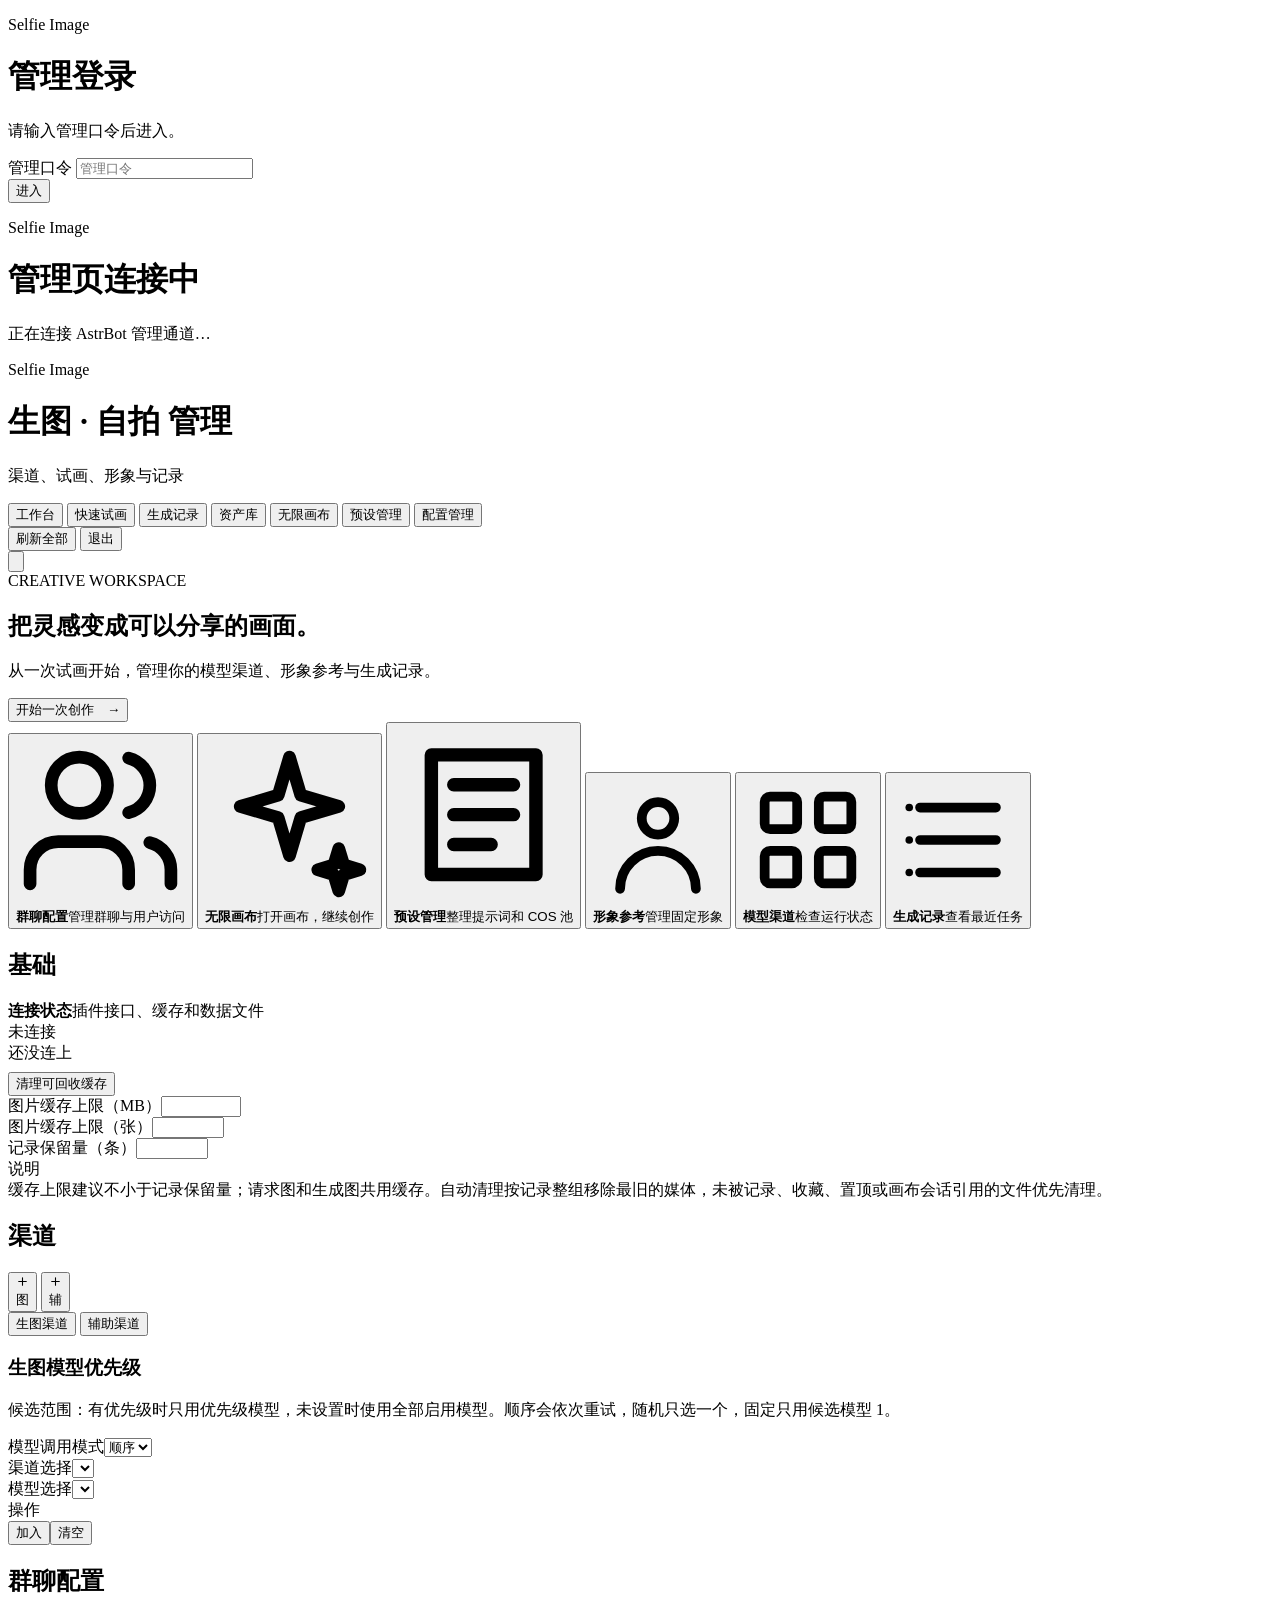
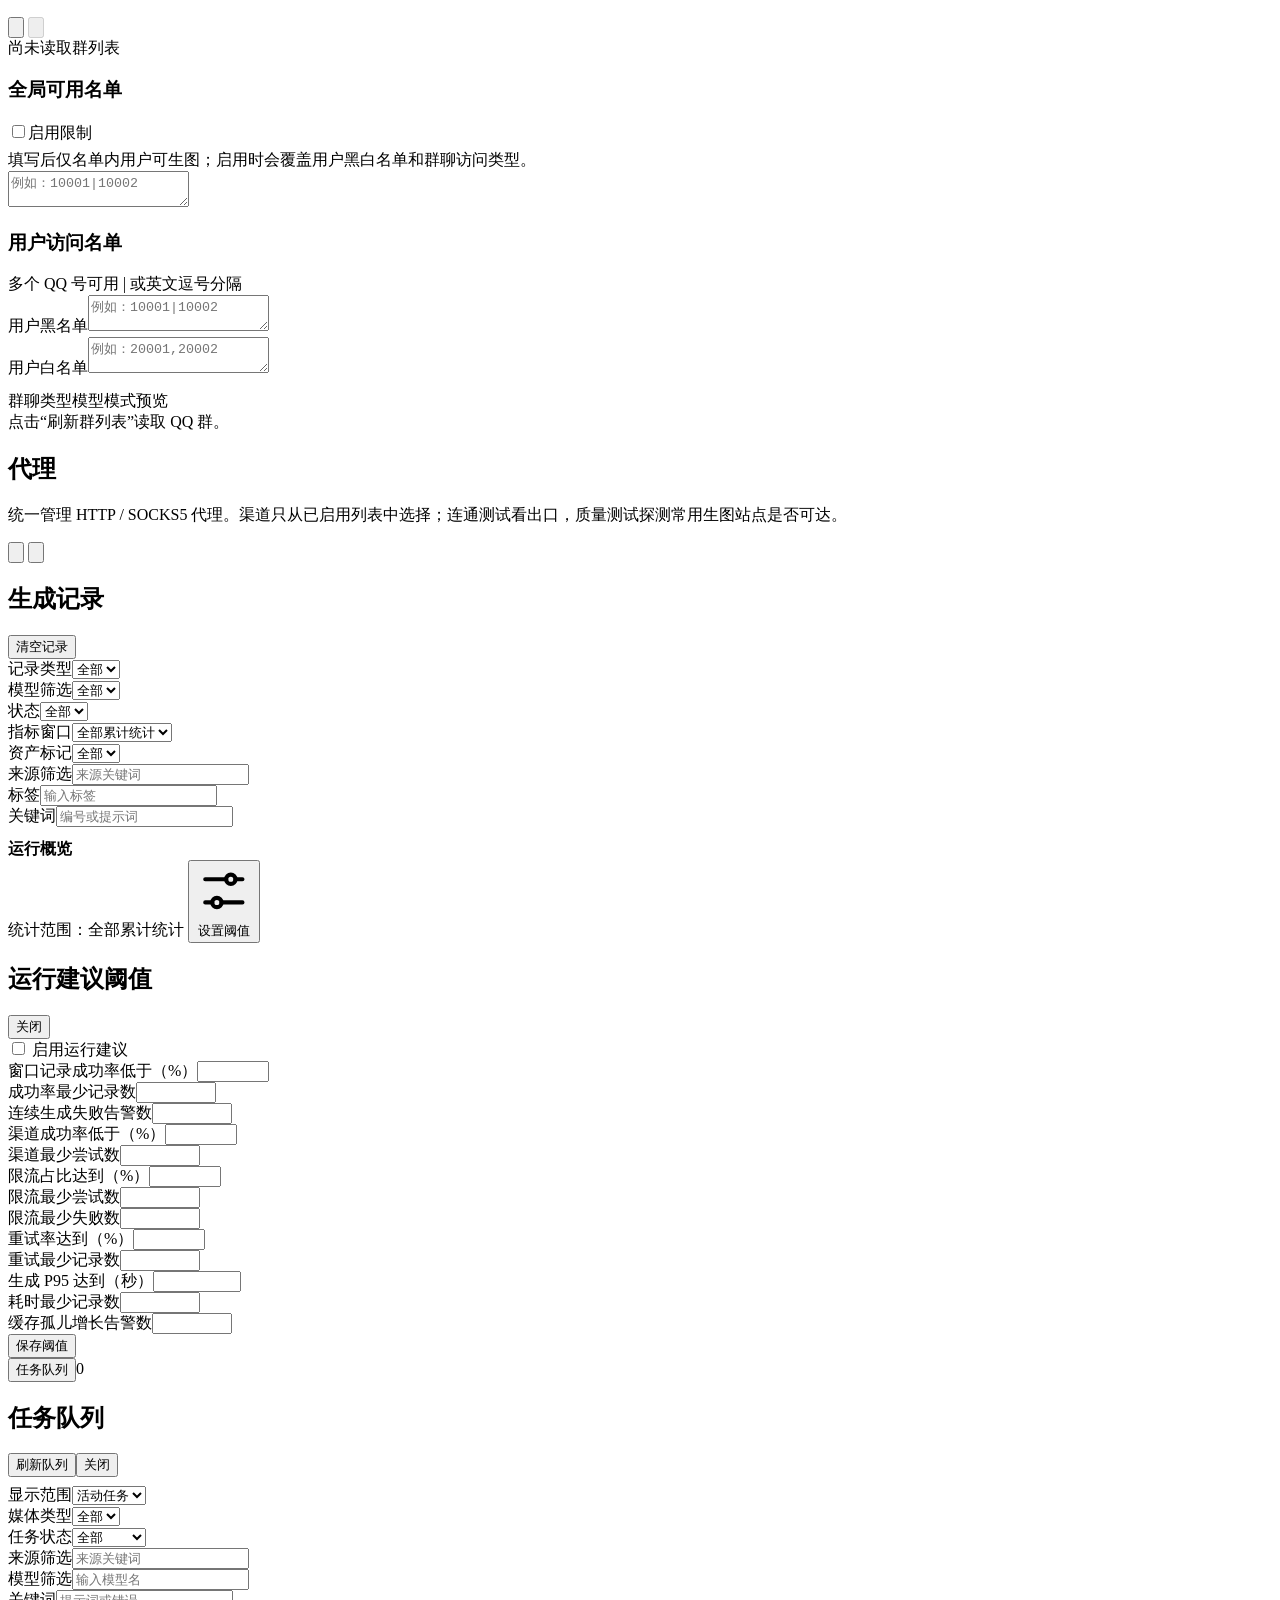
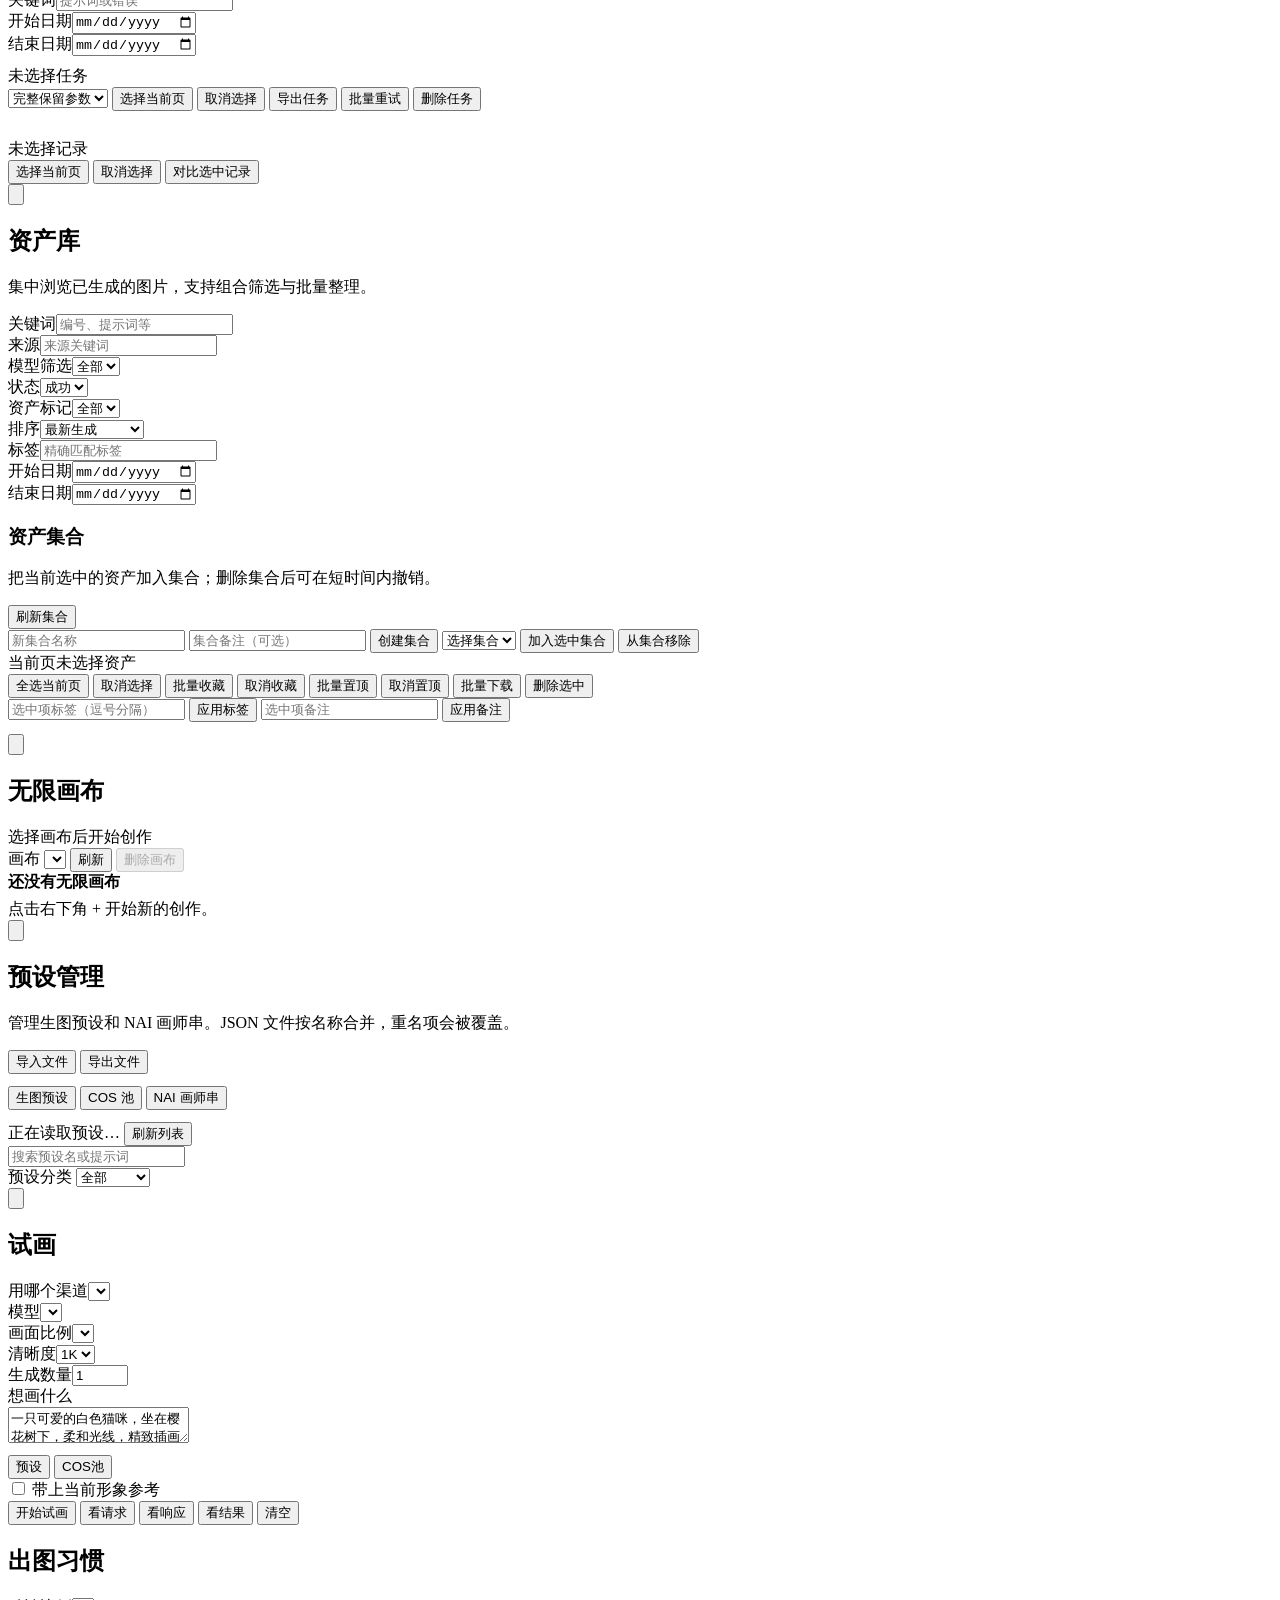
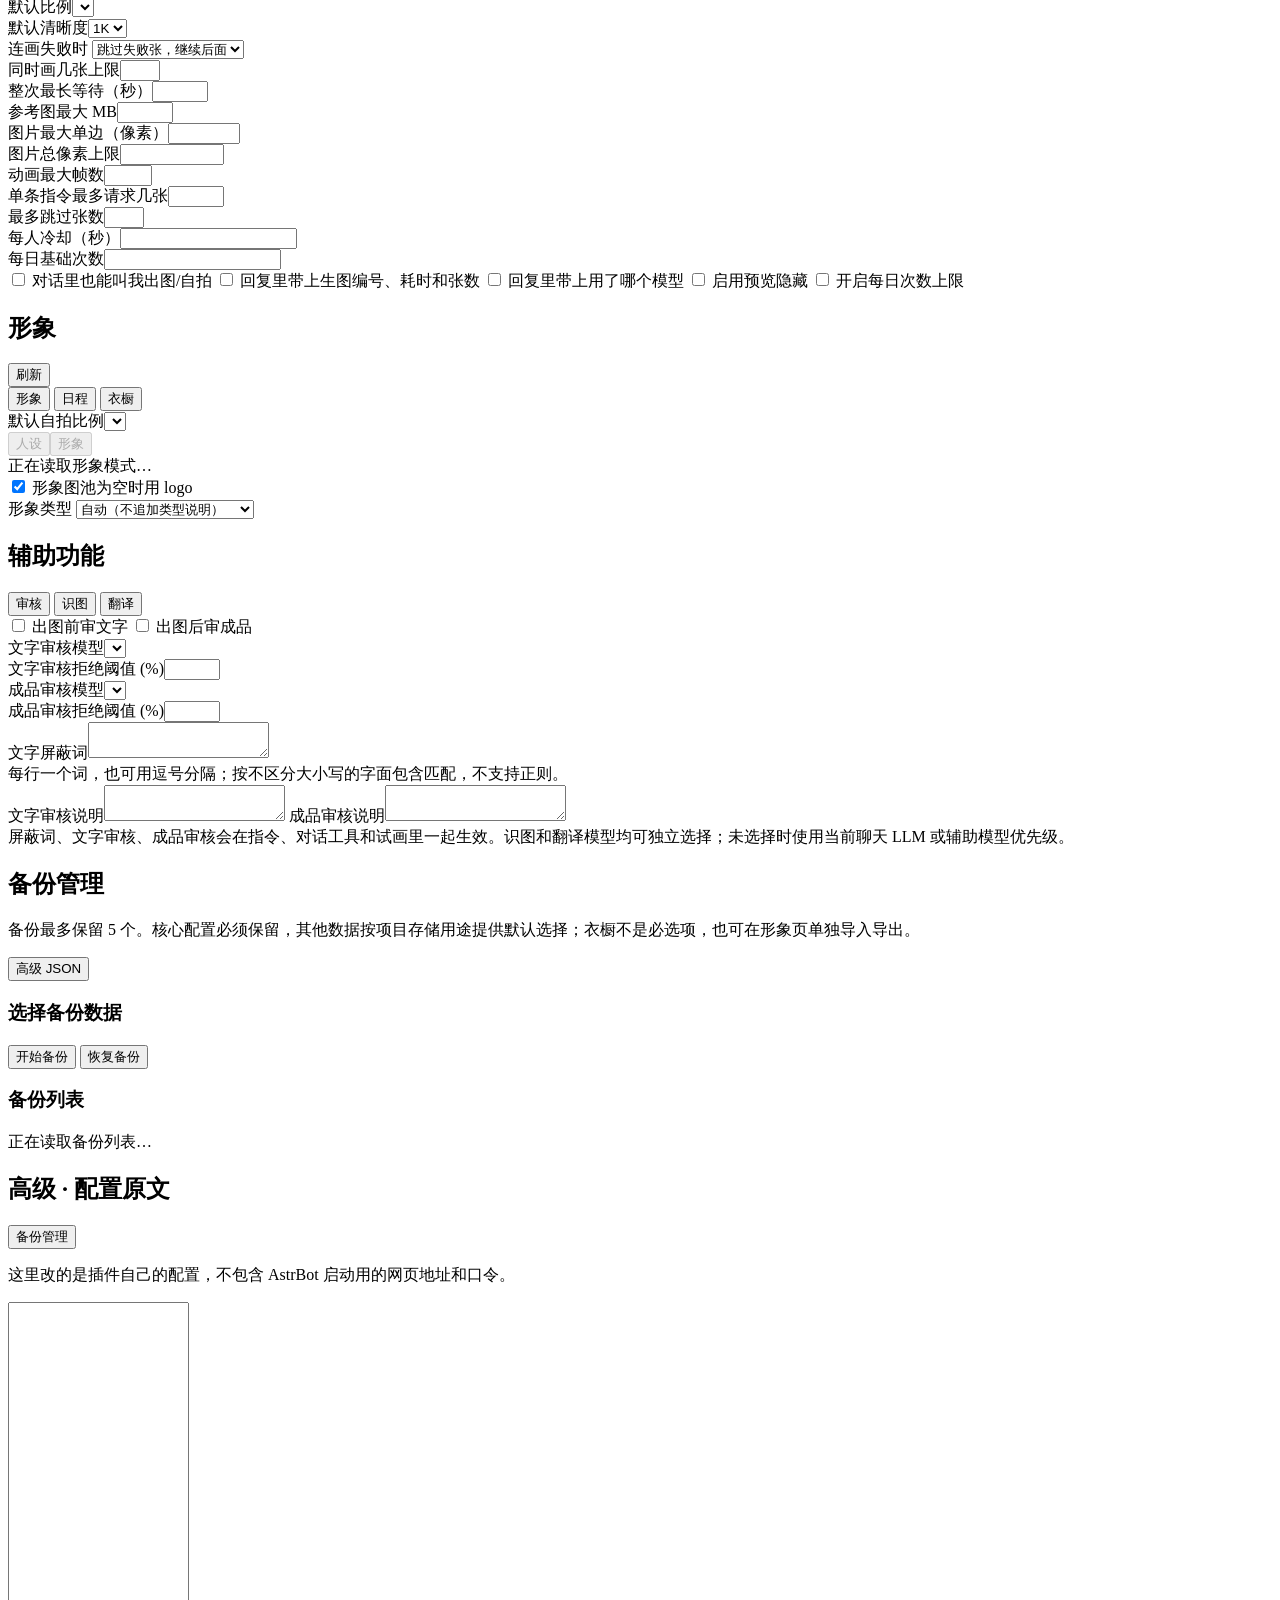
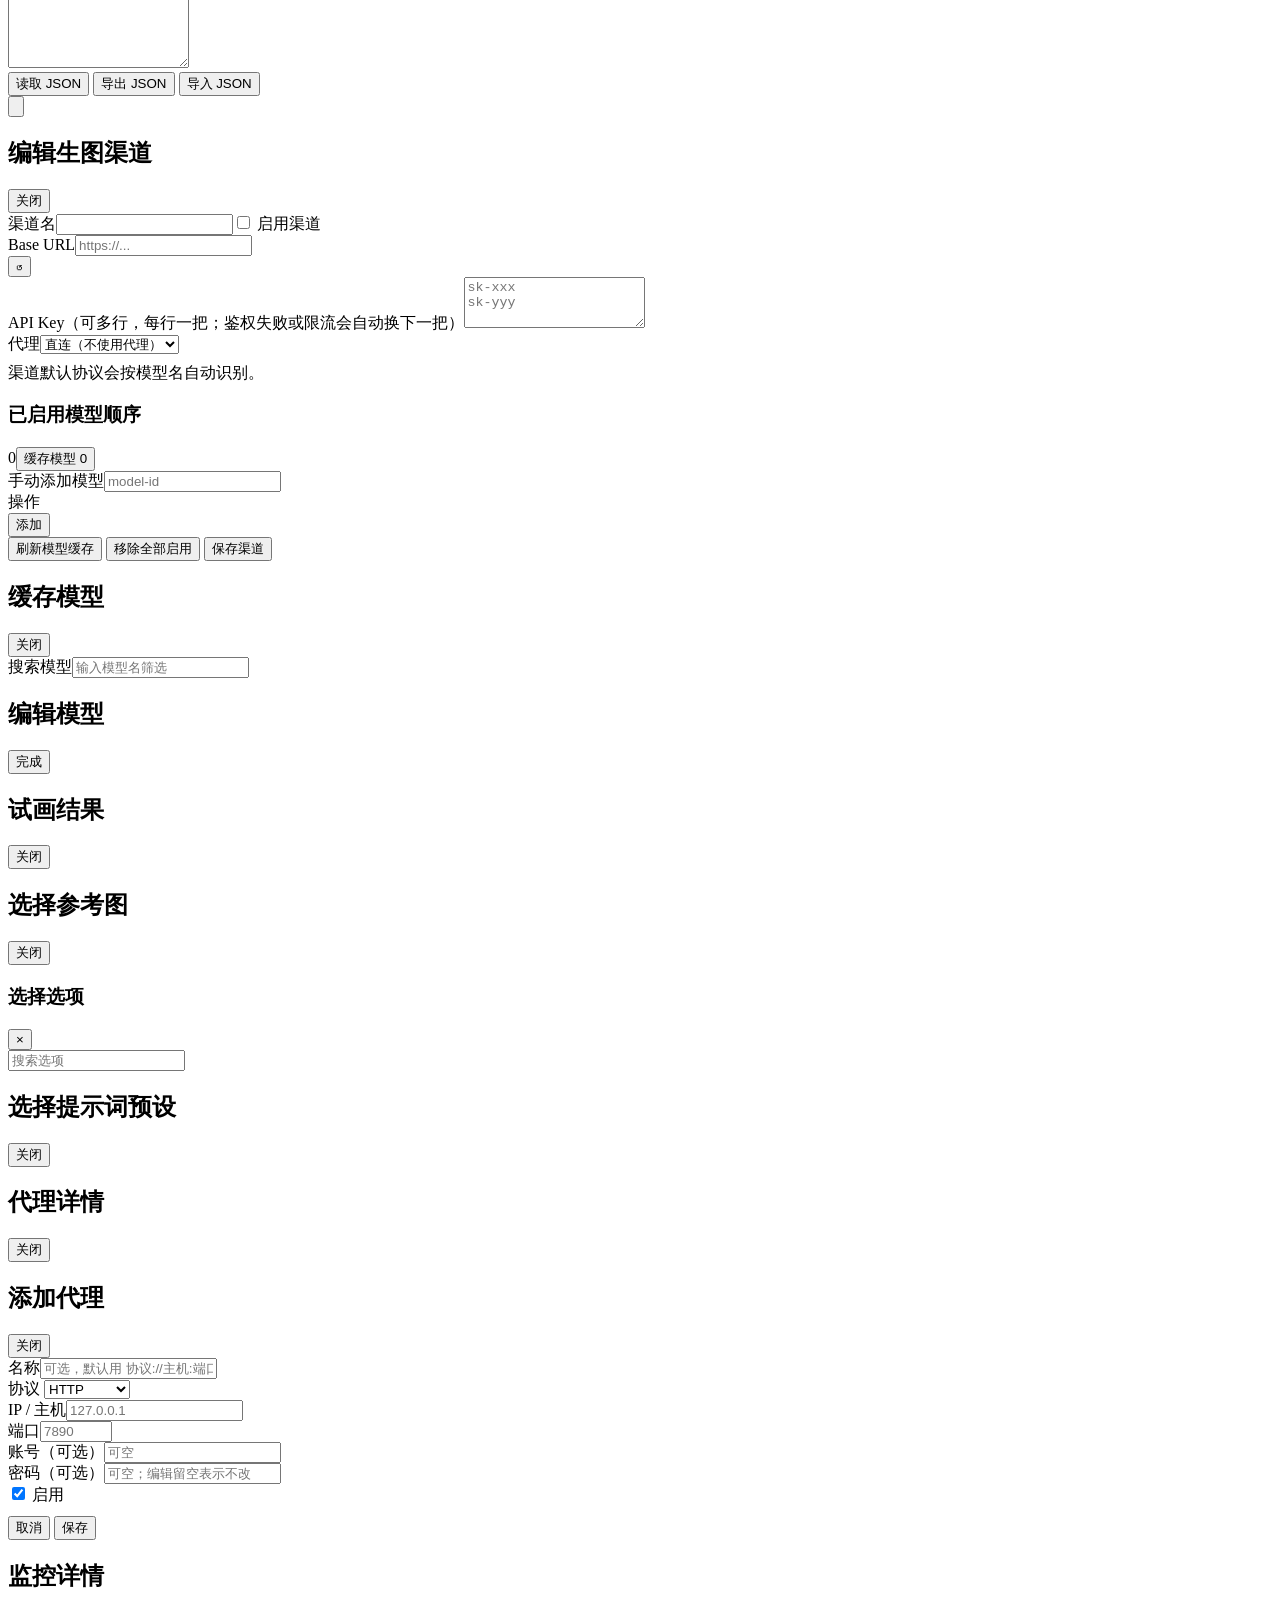
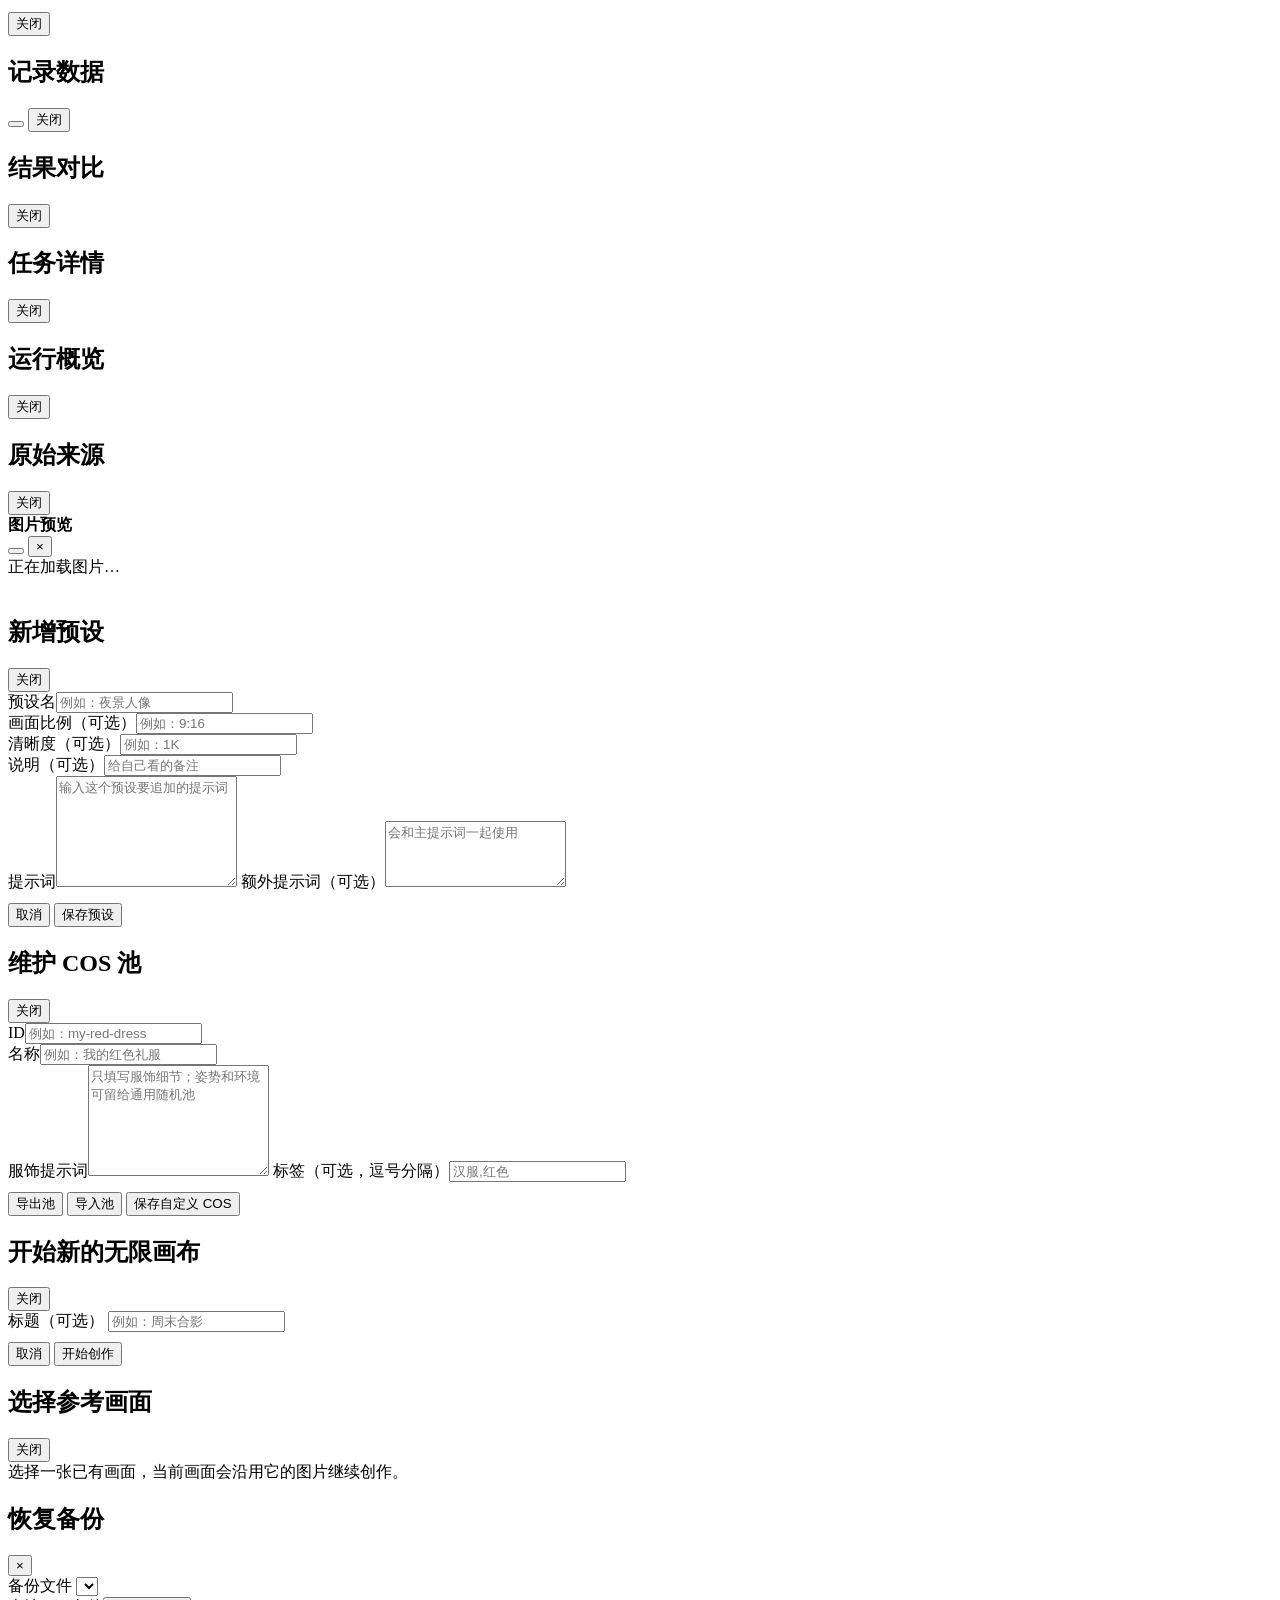
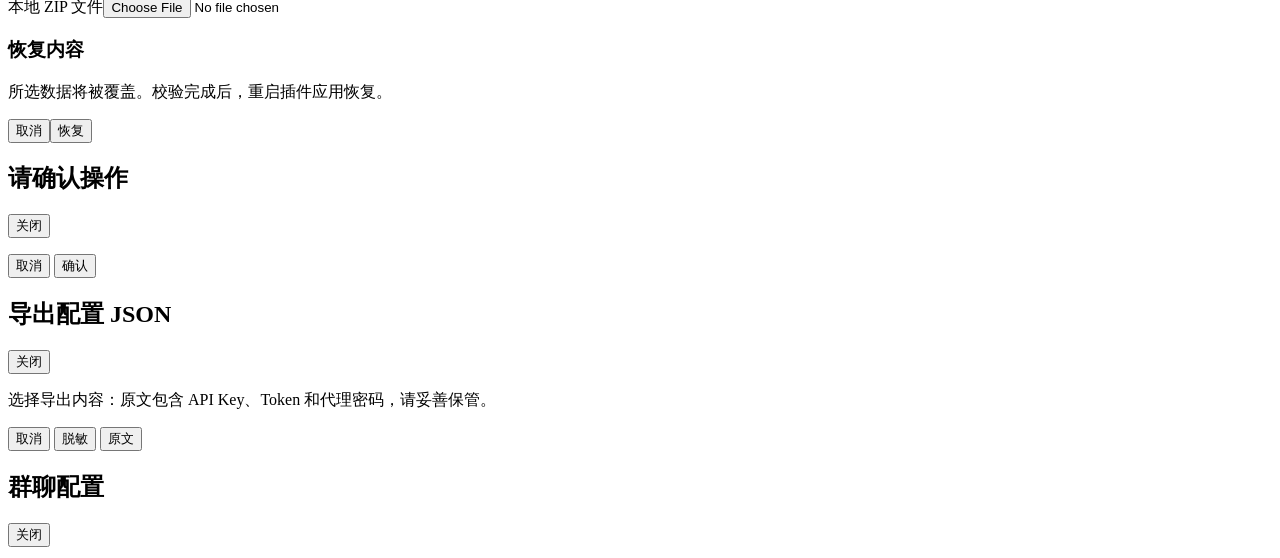
==== commit 26017845: "release: 1.8.22" ====
--- a/pages/dashboard/index.source.html
+++ b/pages/dashboard/index.source.html
@@ -54,19 +54,12 @@
     </div>
     <nav id="pageNav" class="page-nav" aria-label="功能分区">
       <button data-tab="base" class="active" type="button" aria-current="page">工作台</button>
-      <button data-tab="channels" type="button">模型渠道</button>
-      <button data-tab="groups" type="button">群聊配置</button>
-      <button data-tab="proxies" type="button">代理设置</button>
+      <button data-tab="test" type="button">快速试画</button>
       <button data-tab="monitor" type="button">生成记录</button>
       <button data-tab="assets" type="button">资产库</button>
       <button data-tab="studio" type="button">无限画布</button>
       <button data-tab="presets" type="button">预设管理</button>
-      <button data-tab="test" type="button">快速试画</button>
-      <button data-tab="image" type="button">出图设置</button>
-      <button data-tab="selfie" type="button">形象参考</button>
-      <button data-tab="audit" type="button">辅助功能</button>
-      <button data-tab="raw" type="button">高级配置</button>
-      <button data-tab="backup" type="button">备份管理</button>
+      <button data-tab="configuration" type="button">配置管理</button>
     </nav>
     <div class="topline">
       <button id="reloadAll" class="secondary">刷新全部</button>
@@ -80,6 +73,20 @@
   <main class="app-shell">
     <button id="bentoMobileMenu" class="bento-mobile-menu" type="button" aria-controls="dashboardSidebar" aria-expanded="false" style="display:none;margin:0 0 16px;background:var(--panel);border-color:var(--line);color:var(--text);box-shadow:var(--shadow-soft)">☰　Selfie Image</button>
 
+    <div id="configurationHeader" class="configuration-header" hidden>
+      <h2 id="configurationTitle" class="configuration-heading"><button id="configurationToggle" class="secondary configuration-toggle" type="button" aria-controls="configurationNav" aria-expanded="true" aria-label="收起配置导航" title="收起配置导航"><span>配置管理</span><svg viewBox="0 0 24 24" aria-hidden="true" fill="none" stroke="currentColor" stroke-width="2" stroke-linecap="round" stroke-linejoin="round"><path d="m6 15 6-6 6 6"></path></svg></button></h2>
+      <nav id="configurationNav" class="tabs-inline configuration-nav" role="tablist" aria-labelledby="configurationTitle">
+        <button id="configurationChannels" class="secondary" type="button" role="tab" data-config-tab="channels" aria-controls="channels" aria-selected="false" tabindex="-1">模型渠道</button>
+        <button id="configurationGroups" class="secondary" type="button" role="tab" data-config-tab="groups" aria-controls="groups" aria-selected="false" tabindex="-1">群聊配置</button>
+        <button id="configurationProxies" class="secondary" type="button" role="tab" data-config-tab="proxies" aria-controls="proxies" aria-selected="false" tabindex="-1">代理设置</button>
+        <button id="configurationImage" class="secondary" type="button" role="tab" data-config-tab="image" aria-controls="image" aria-selected="false" tabindex="-1">出图设置</button>
+        <button id="configurationSelfie" class="secondary" type="button" role="tab" data-config-tab="selfie" aria-controls="selfie" aria-selected="false" tabindex="-1">形象参考</button>
+        <button id="configurationAudit" class="secondary" type="button" role="tab" data-config-tab="audit" aria-controls="audit" aria-selected="false" tabindex="-1">辅助功能</button>
+        <button id="configurationRaw" class="secondary" type="button" role="tab" data-config-tab="raw" aria-controls="raw" aria-selected="false" tabindex="-1">高级配置</button>
+        <button id="configurationBackup" class="secondary" type="button" role="tab" data-config-tab="backup" aria-controls="backup" aria-selected="false" tabindex="-1">备份管理</button>
+      </nav>
+    </div>
+
     <section id="base" class="active floating-action-section">
       <div class="floating-actions" aria-label="工作台操作">
         <button id="pageSaveAll" class="ok" type="button" data-tooltip="保存配置" aria-label="保存配置" title="保存配置"><span class="floating-icon"><svg viewBox="0 0 24 24" aria-hidden="true" fill="none" stroke="currentColor" stroke-width="2" stroke-linecap="round" stroke-linejoin="round"><path d="M5 3h11l3 3v15H5z"></path><path d="M8 3v6h8V3"></path><path d="M8 21v-7h8v7"></path></svg></span></button>
@@ -119,7 +126,7 @@
       </div>
     </section>
 
-    <section id="channels">
+    <section id="channels" role="tabpanel" aria-labelledby="configurationChannels">
       <div class="between">
         <h2>渠道</h2>
         <div class="floating-actions" aria-label="添加渠道">
@@ -128,8 +135,8 @@
         </div>
       </div>
       <div class="tabs-inline" role="tablist" aria-label="渠道分类">
-        <button id="channelTabImage" class="active" type="button" onclick="switchChannelPane('image')">生图渠道</button>
-        <button id="channelTabAudit" type="button" onclick="switchChannelPane('audit')">辅助渠道</button>
+        <button id="channelTabImage" class="secondary active" type="button" role="tab" aria-controls="channelPaneImage" aria-selected="true" onclick="switchChannelPane('image')">生图渠道</button>
+        <button id="channelTabAudit" class="secondary" type="button" role="tab" aria-controls="channelPaneAudit" aria-selected="false" tabindex="-1" onclick="switchChannelPane('audit')">辅助渠道</button>
       </div>
       <div id="channelPaneImage" class="channel-pane active"><div id="channelList"></div></div>
       <div id="channelPaneAudit" class="channel-pane"><div id="auditChannelList"></div></div>
@@ -144,20 +151,10 @@
         <textarea id="priorityList" style="display:none"></textarea>
         <div id="priorityRows" class="model-list"></div>
       </div>
-      <div class="priority-block" data-priority-kind="audit">
-        <h3>辅助模型优先级</h3>
-        <p class="muted">只控制辅助渠道；文字审核、成品审核、图转文和翻译按此顺序寻找可用模型。</p>
-        <div class="grid">
-          <div class="priority-model-picker"><div><label>渠道选择</label><select id="auditPriorityChannel"></select></div><div><label>模型选择</label><select id="auditPriorityPicker"></select></div></div>
-          <div><label>操作</label><div class="actions" style="margin-top:0"><button class="secondary" type="button" onclick="addPriority('audit')">加入</button><button class="secondary" type="button" onclick="clearPriority('audit')">清空</button></div></div>
-        </div>
-        <textarea id="auditPriorityList" style="display:none"></textarea>
-        <div id="auditPriorityRows" class="model-list"></div>
-      </div>
       <div id="channelStatus" class="status" style="margin-top:12px"></div>
     </section>
 
-    <section id="groups" class="floating-action-section">
+    <section id="groups" class="floating-action-section" role="tabpanel" aria-labelledby="configurationGroups">
       <h2>群聊配置</h2>
       <div class="floating-actions" aria-label="群聊配置操作">
         <button id="refreshGroupsBtn" class="secondary" type="button" data-tooltip="刷新群聊和名单" aria-label="刷新群聊和名单" title="刷新群聊和名单"><span class="floating-icon"><svg viewBox="0 0 24 24" aria-hidden="true" fill="none" stroke="currentColor" stroke-width="2" stroke-linecap="round" stroke-linejoin="round"><path d="M20 11a8 8 0 0 0-14.8-4L3 10"></path><path d="M3 5v5h5"></path><path d="M4 13a8 8 0 0 0 14.8 4L21 14"></path><path d="M21 19v-5h-5"></path></svg></span></button>
@@ -191,7 +188,7 @@
     </section>
 
 
-    <section id="proxies" class="floating-action-section">
+    <section id="proxies" class="floating-action-section" role="tabpanel" aria-labelledby="configurationProxies">
       <div class="between">
         <h2>代理</h2>
       </div>
@@ -215,7 +212,7 @@
         <div><label for="monitorMedia">记录类型</label><select id="monitorMedia"><option value="">全部</option><option value="image">图片</option></select></div>
         <div><label for="monitorModel">模型筛选</label><select id="monitorModel"><option value="">全部</option></select></div>
         <div><label for="monitorSuccess">状态</label><select id="monitorSuccess"><option value="">全部</option><option value="true">成功</option><option value="false">失败</option></select></div>
-        <div><label for="monitorMetricsWindow">指标窗口</label><select id="monitorMetricsWindow"><option value="all">全部保留记录</option><option value="1h">最近 1 小时</option><option value="24h">最近 24 小时</option><option value="7d">最近 7 天</option><option value="30d">最近 30 天</option></select></div>
+        <div><label for="monitorMetricsWindow">指标窗口</label><select id="monitorMetricsWindow"><option value="all">全部累计统计</option><option value="1h">最近 1 小时</option><option value="24h">最近 24 小时</option><option value="7d">最近 7 天</option><option value="30d">最近 30 天</option></select></div>
         <div class="filter-full"><label for="monitorAsset">资产标记</label><select id="monitorAsset"><option value="">全部</option><option value="favorite">收藏</option><option value="pinned">置顶</option></select></div>
         <div class="filter-full"><label for="monitorSource">来源筛选</label><input id="monitorSource" list="monitorSourceList" placeholder="来源关键词"><datalist id="monitorSourceList"></datalist></div>
         <div class="filter-full"><label for="monitorTag">标签</label><input id="monitorTag" placeholder="输入标签"></div>
@@ -225,7 +222,7 @@
       <div class="metrics-launcher-header">
         <strong>运行概览</strong>
         <div class="metrics-launcher-actions">
-          <span id="monitorMetricsWindowLabel" class="muted">统计范围：全部保留记录</span>
+          <span id="monitorMetricsWindowLabel" class="muted">统计范围：全部累计统计</span>
           <button id="openMetricAlertSettings" class="secondary mini" type="button" aria-haspopup="dialog" aria-controls="metricAlertSettingsModal">
             <svg viewBox="0 0 24 24" aria-hidden="true" fill="none" stroke="currentColor" stroke-width="1.8" stroke-linecap="round"><path d="M4 7h9M17 7h3M4 17h3M11 17h9"></path><circle cx="15" cy="7" r="2"></circle><circle cx="9" cy="17" r="2"></circle></svg>
             设置阈值
@@ -443,9 +440,9 @@
         </div>
       </div>
       <div class="tabs-inline" style="margin-top:12px" role="tablist" aria-label="预设类型">
-        <button id="presetKindImage" class="active" type="button" role="tab">生图预设</button>
-        <button id="presetKindCos" type="button" role="tab">COS 池</button>
-        <button id="presetKindNai" type="button" role="tab">NAI 画师串</button>
+        <button id="presetKindImage" class="secondary active" type="button" role="tab" aria-selected="true">生图预设</button>
+        <button id="presetKindCos" class="secondary" type="button" role="tab" aria-selected="false" tabindex="-1">COS 池</button>
+        <button id="presetKindNai" class="secondary" type="button" role="tab" aria-selected="false" tabindex="-1">NAI 画师串</button>
       </div>
       <div class="between" style="margin-top:12px">
         <span id="presetManagerStatus" class="status">正在读取预设…</span>
@@ -528,7 +525,7 @@
       <div id="testStatus" class="status"></div>
     </section>
 
-    <section id="image">
+    <section id="image" role="tabpanel" aria-labelledby="configurationImage">
       <h2>出图习惯</h2>
       <div class="dashboard-filter-grid">
         <div><label>默认比例</label><select id="defaultAspect"></select></div>
@@ -561,15 +558,15 @@
       <div id="imageStatus" class="status"></div>
     </section>
 
-    <section id="selfie">
+    <section id="selfie" role="tabpanel" aria-labelledby="configurationSelfie">
       <div class="between">
         <h2>形象</h2>
         <button class="secondary" id="refreshSelfieBtn" type="button">刷新</button>
       </div>
       <div id="selfieViewTabs" class="tabs-inline" role="tablist" aria-label="形象管理分类">
-        <button id="selfieViewTabAppearance" class="active" type="button" role="tab" aria-selected="true" aria-controls="selfieViewAppearance" data-selfie-view="appearance">形象</button>
-        <button id="selfieViewTabSchedule" type="button" role="tab" aria-selected="false" aria-controls="selfieViewSchedule" data-selfie-view="schedule" tabindex="-1">日程</button>
-        <button id="selfieViewTabWardrobe" type="button" role="tab" aria-selected="false" aria-controls="selfieViewWardrobe" data-selfie-view="wardrobe" tabindex="-1">衣橱</button>
+        <button id="selfieViewTabAppearance" class="secondary active" type="button" role="tab" aria-selected="true" aria-controls="selfieViewAppearance" data-selfie-view="appearance">形象</button>
+        <button id="selfieViewTabSchedule" class="secondary" type="button" role="tab" aria-selected="false" aria-controls="selfieViewSchedule" data-selfie-view="schedule" tabindex="-1">日程</button>
+        <button id="selfieViewTabWardrobe" class="secondary" type="button" role="tab" aria-selected="false" aria-controls="selfieViewWardrobe" data-selfie-view="wardrobe" tabindex="-1">衣橱</button>
       </div>
       <div id="selfieViewAppearance" class="selfie-view-panel" role="tabpanel" aria-labelledby="selfieViewTabAppearance">
         <div class="grid">
@@ -635,12 +632,12 @@
       </div>
     </section>
 
-    <section id="audit">
+    <section id="audit" role="tabpanel" aria-labelledby="configurationAudit">
       <h2>辅助功能</h2>
       <div id="auditViewTabs" class="tabs-inline" role="tablist" aria-label="辅助功能分类">
-        <button id="auditViewTabReview" class="active" type="button" role="tab" aria-selected="true" aria-controls="auditViewReview" data-audit-view="review">审核</button>
-        <button id="auditViewTabRecognition" type="button" role="tab" aria-selected="false" aria-controls="auditViewRecognition" data-audit-view="recognition" tabindex="-1">识图</button>
-        <button id="auditViewTabTranslation" type="button" role="tab" aria-selected="false" aria-controls="auditViewTranslation" data-audit-view="translation" tabindex="-1">翻译</button>
+        <button id="auditViewTabReview" class="secondary active" type="button" role="tab" aria-selected="true" aria-controls="auditViewReview" data-audit-view="review">审核</button>
+        <button id="auditViewTabRecognition" class="secondary" type="button" role="tab" aria-selected="false" aria-controls="auditViewRecognition" data-audit-view="recognition" tabindex="-1">识图</button>
+        <button id="auditViewTabTranslation" class="secondary" type="button" role="tab" aria-selected="false" aria-controls="auditViewTranslation" data-audit-view="translation" tabindex="-1">翻译</button>
       </div>
       <div id="auditViewReview" class="selfie-view-panel" role="tabpanel" aria-labelledby="auditViewTabReview">
         <div class="grid">
@@ -679,7 +676,7 @@
       <div id="auditStatus" class="status">屏蔽词、文字审核、成品审核会在指令、对话工具和试画里一起生效。识图和翻译模型均可独立选择；未选择时使用当前聊天 LLM 或辅助模型优先级。</div>
     </section>
 
-    <section id="backup" class="floating-action-section">
+    <section id="backup" class="floating-action-section" role="tabpanel" aria-labelledby="configurationBackup">
       <div class="between">
         <div><h2>备份管理</h2><p class="muted">备份最多保留 5 个。核心配置必须保留，其他数据按项目存储用途提供默认选择；衣橱不是必选项，也可在形象页单独导入导出。</p></div>
         <button class="secondary" type="button" onclick="navigateToTab('raw')">高级 JSON</button>
@@ -696,7 +693,7 @@
       <div id="backupList" class="daily-schedule" aria-live="polite"><div class="muted">正在读取备份列表…</div></div>
     </section>
 
-    <section id="raw" class="floating-action-section">
+    <section id="raw" class="floating-action-section" role="tabpanel" aria-labelledby="configurationRaw">
       <div class="between"><h2>高级 · 配置原文</h2><button class="secondary" type="button" onclick="navigateToTab('backup')">备份管理</button></div>
       <p class="muted">这里改的是插件自己的配置，不包含 AstrBot 启动用的网页地址和口令。</p>
       <textarea id="configText" style="min-height:360px"></textarea>
@@ -767,11 +764,13 @@
     <div class="modal">
       <div class="between">
         <h2 id="cacheModelsTitle">缓存模型</h2>
-        <button class="secondary" type="button" onclick="closeCacheModels()">关闭</button>
+        <button id="cacheModelsClose" class="secondary" type="button" onclick="closeCacheModels()">关闭</button>
       </div>
       <div class="modal-body">
-        <label for="cacheSearch">搜索模型</label><input id="cacheSearch" type="search" placeholder="输入模型名筛选">
+        <div id="cacheModelsSearch"><label for="cacheSearch">搜索模型</label><input id="cacheSearch" type="search" placeholder="输入模型名筛选"></div>
+        <div id="cacheModelsSummary" class="muted" aria-live="polite"></div>
         <div id="cacheModels" class="model-list"></div>
+        <div id="cacheModelsPager" class="catalog-pager"></div>
       </div>
     </div>
   </div>
@@ -799,6 +798,12 @@
   </div>
   <div id="referenceGalleryModal" class="modal-mask" role="dialog" aria-modal="true" aria-labelledby="referenceGalleryTitle">
     <div class="modal"><div class="between"><h2 id="referenceGalleryTitle">选择参考图</h2><button class="secondary" type="button" onclick="closeReferenceGallery()">关闭</button></div><div id="referenceGalleryBody" class="modal-body"></div></div>
+  </div>
+  <div id="selectPickerModal" class="modal-mask" role="dialog" aria-modal="true" aria-labelledby="selectPickerTitle">
+    <div class="modal select-picker-modal">
+      <div class="modal-head"><h3 id="selectPickerTitle">选择选项</h3><button id="selectPickerClose" class="secondary icon-btn" type="button" aria-label="关闭选择窗口" title="关闭"><span aria-hidden="true">×</span></button></div>
+      <div class="modal-body"><input id="selectPickerSearch" type="search" placeholder="搜索选项" aria-label="搜索选项"><div id="selectPickerOptions" class="select-picker-options" role="group" aria-labelledby="selectPickerTitle"></div></div>
+    </div>
   </div>
   <div id="catalogPickerModal" class="modal-mask" role="dialog" aria-modal="true" aria-labelledby="catalogPickerTitle">
     <div class="modal"><div class="between"><h2 id="catalogPickerTitle">选择提示词预设</h2><button id="catalogPickerClose" class="secondary" type="button" onclick="closeCatalogPicker()">关闭</button></div><div class="modal-body"><div id="catalogPresetPanel" class="preset-panel catalog-picker-panel"></div><div id="catalogCosPanel" class="preset-panel catalog-picker-panel"></div></div></div>
@@ -1087,6 +1092,7 @@
 <!-- dashboard-source: prompt_catalogs.js -->
 <!-- dashboard-source: studio_sessions.js -->
 <!-- dashboard-source: studio_graph.js -->
+<!-- dashboard-source: select_picker.js -->
 <!-- dashboard-source: bootstrap.js -->
   </script>
   <script>
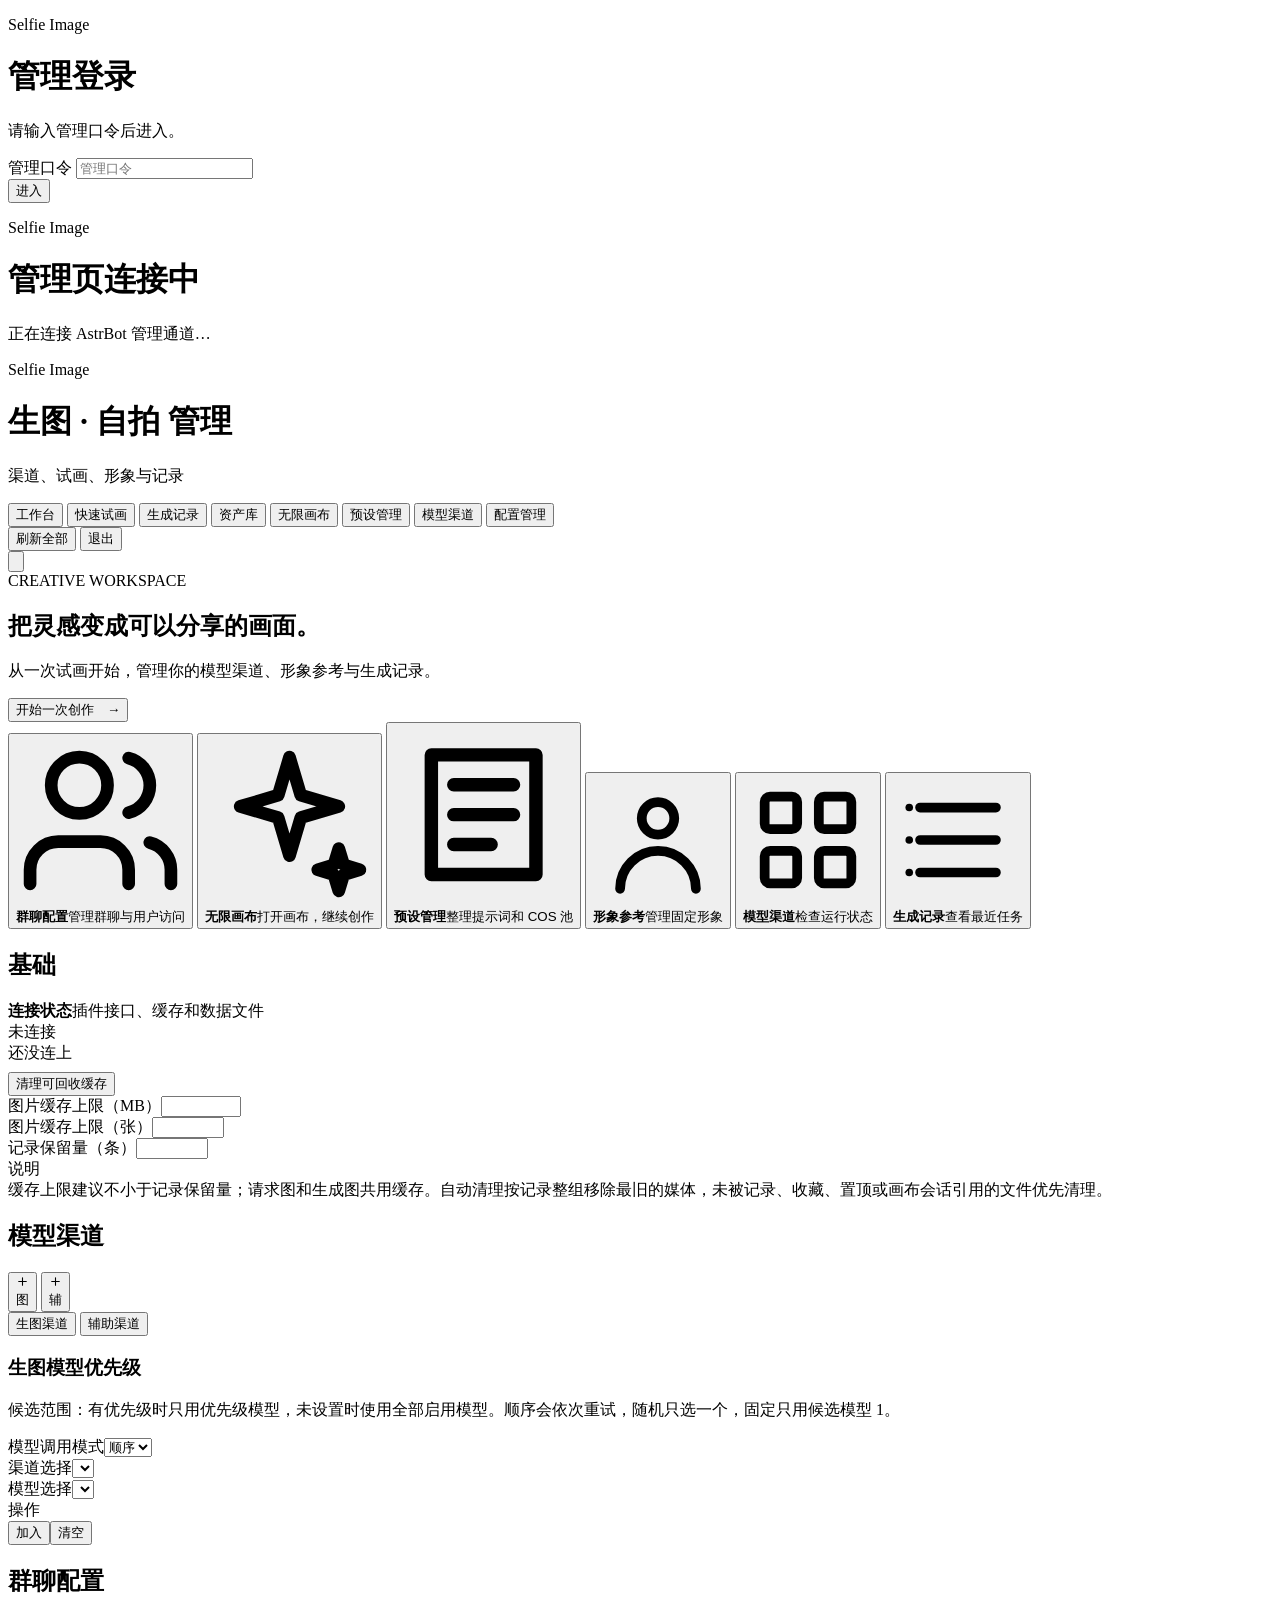
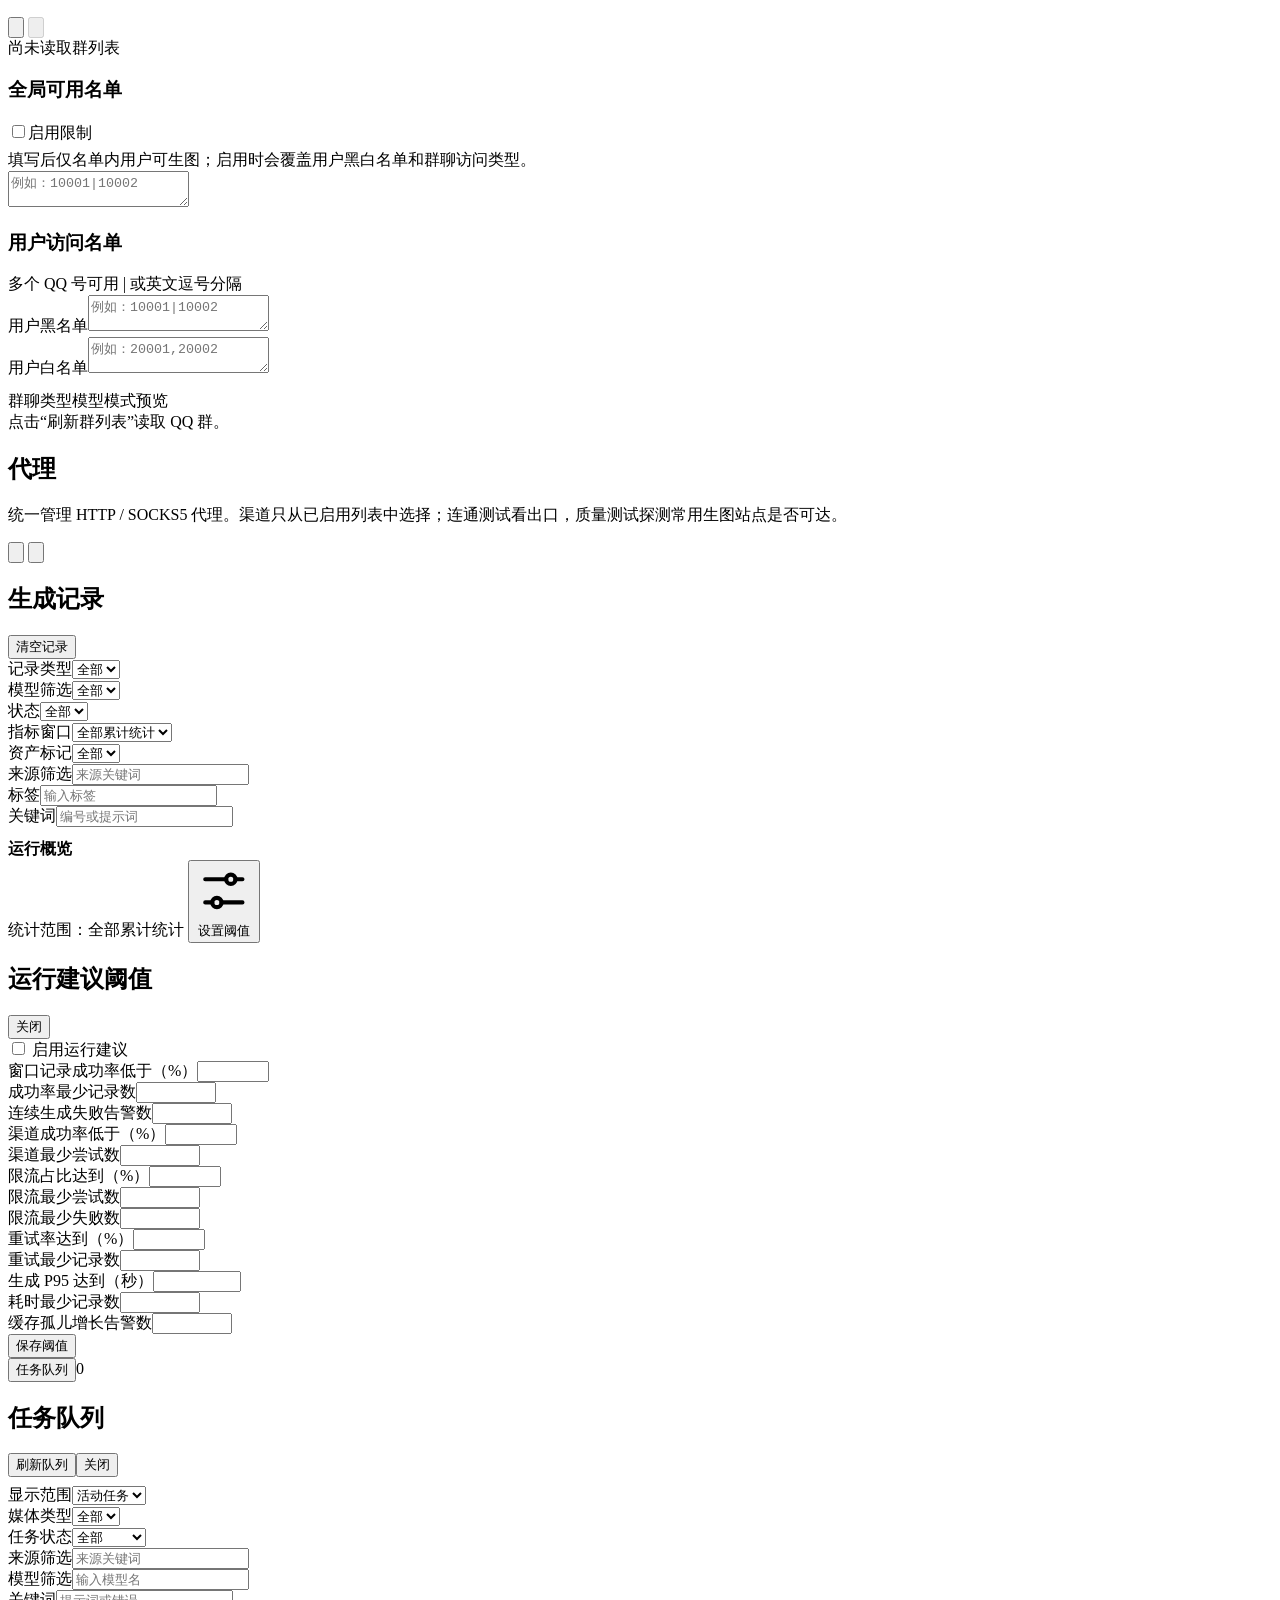
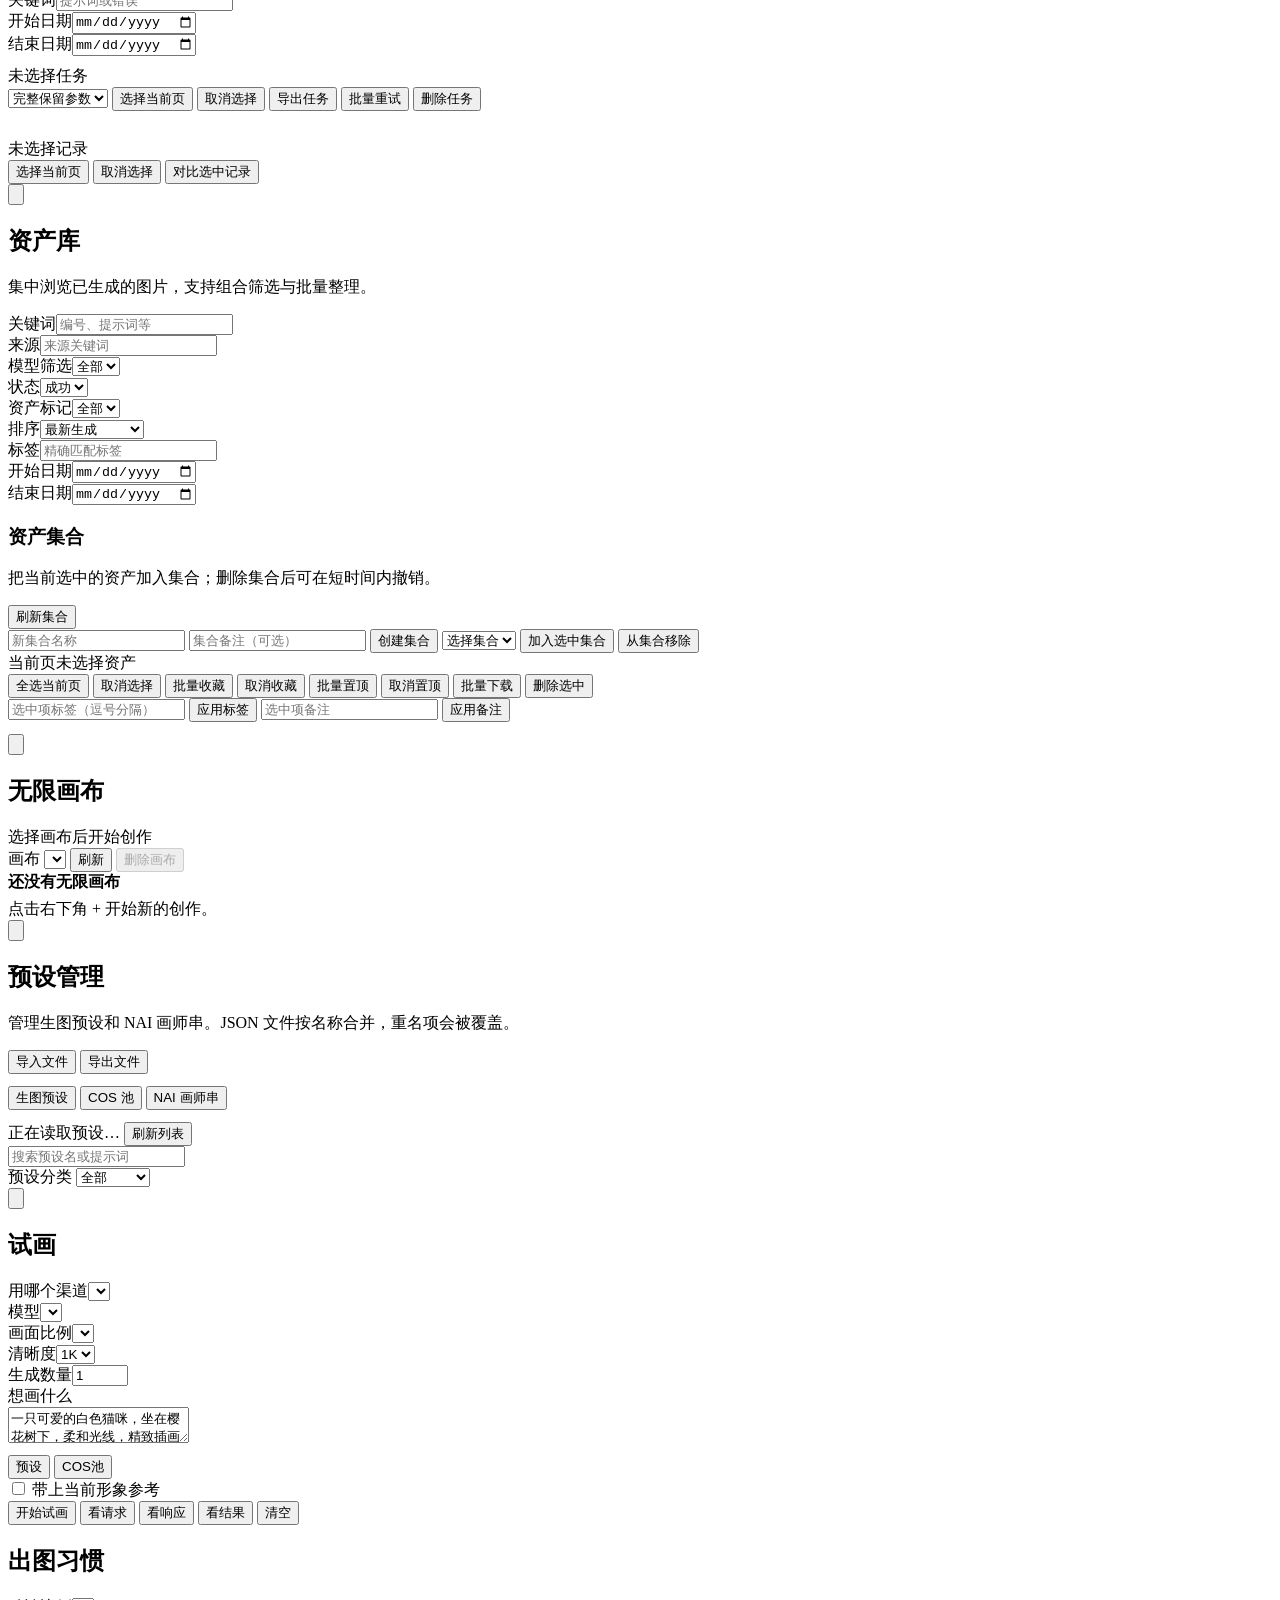
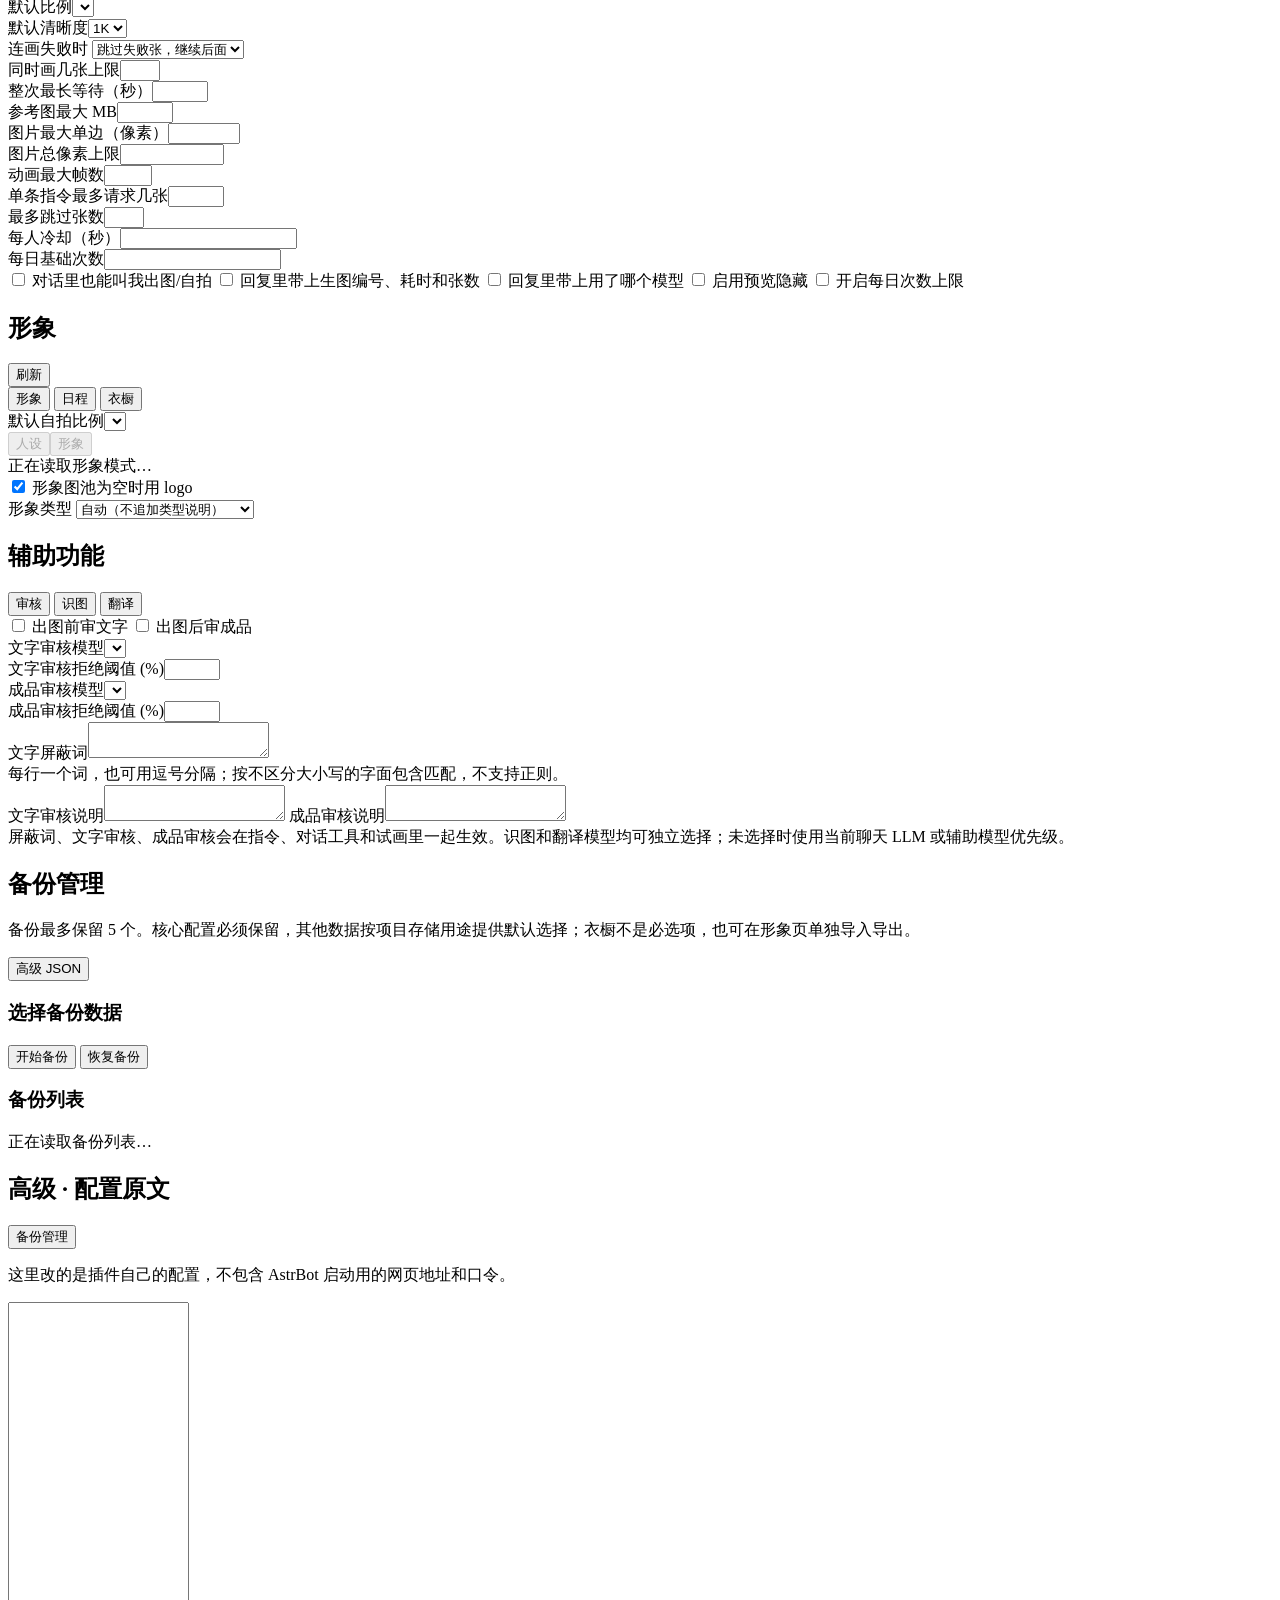
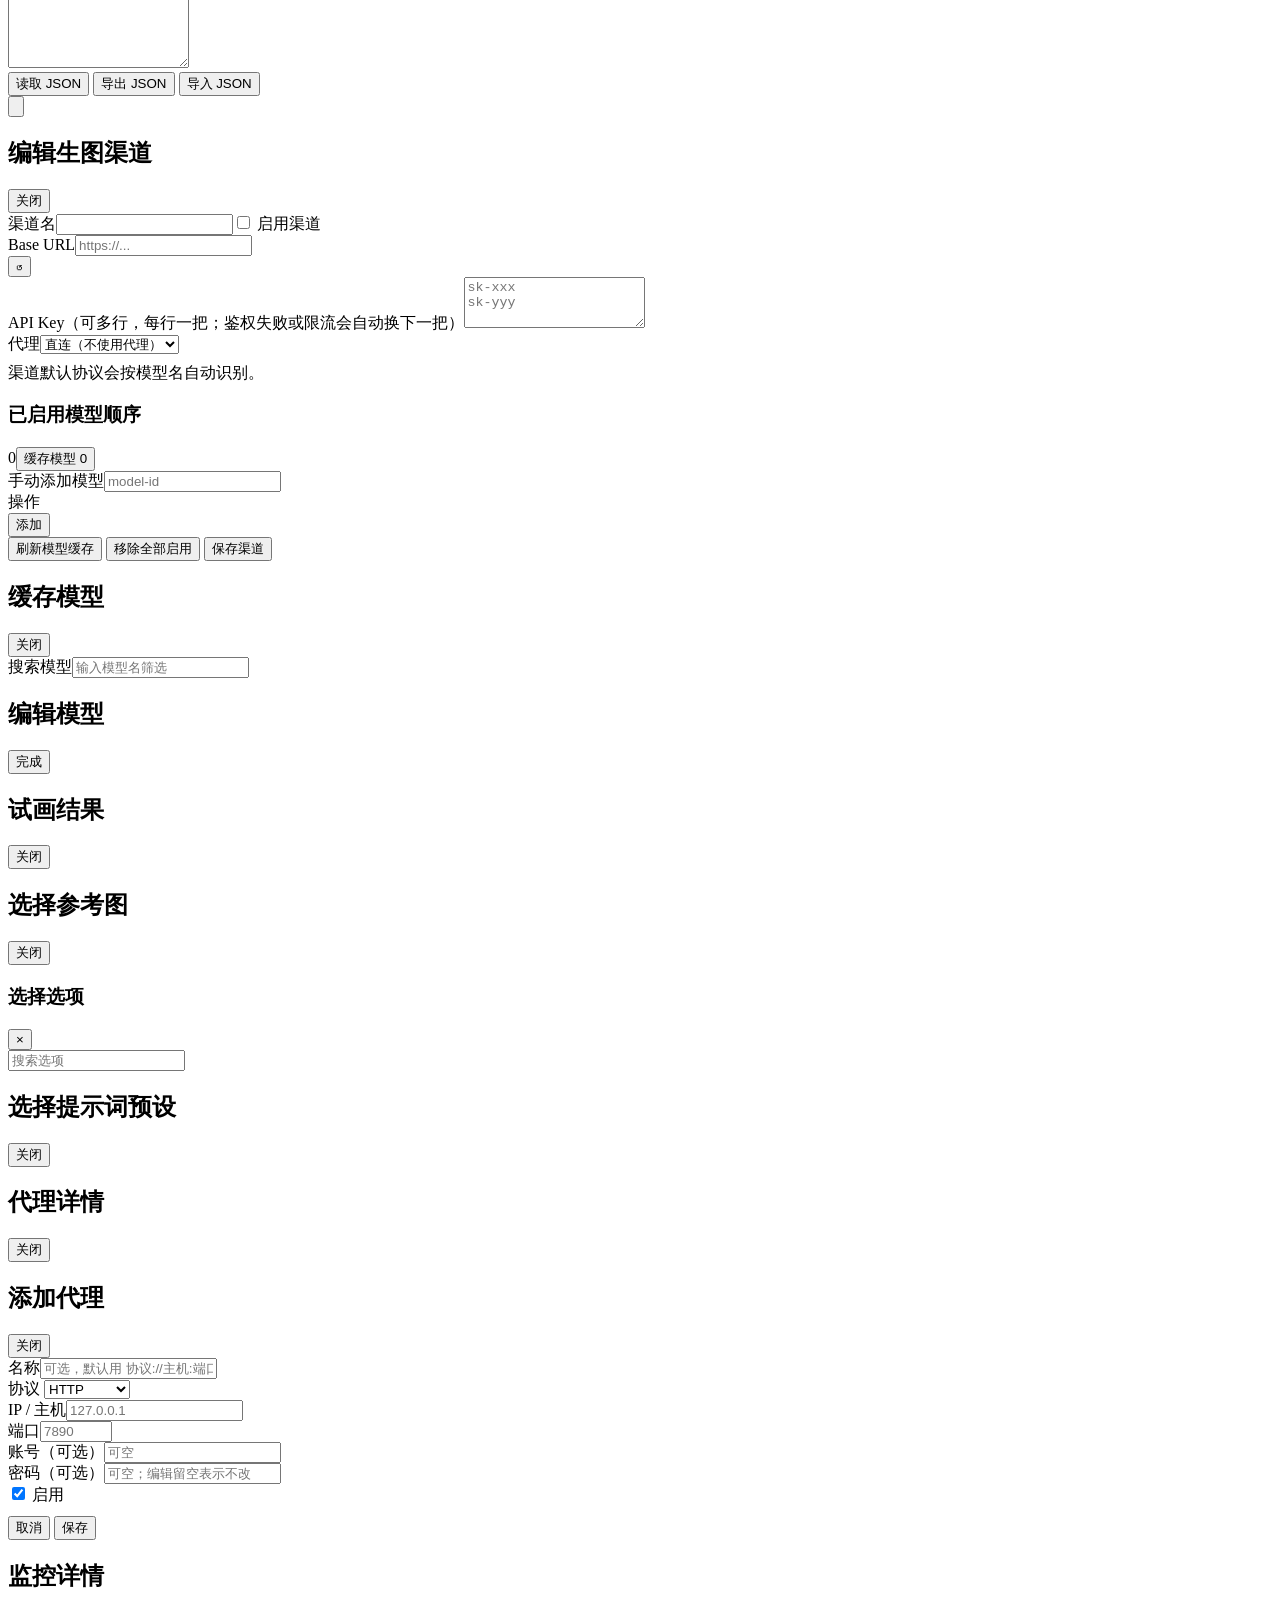
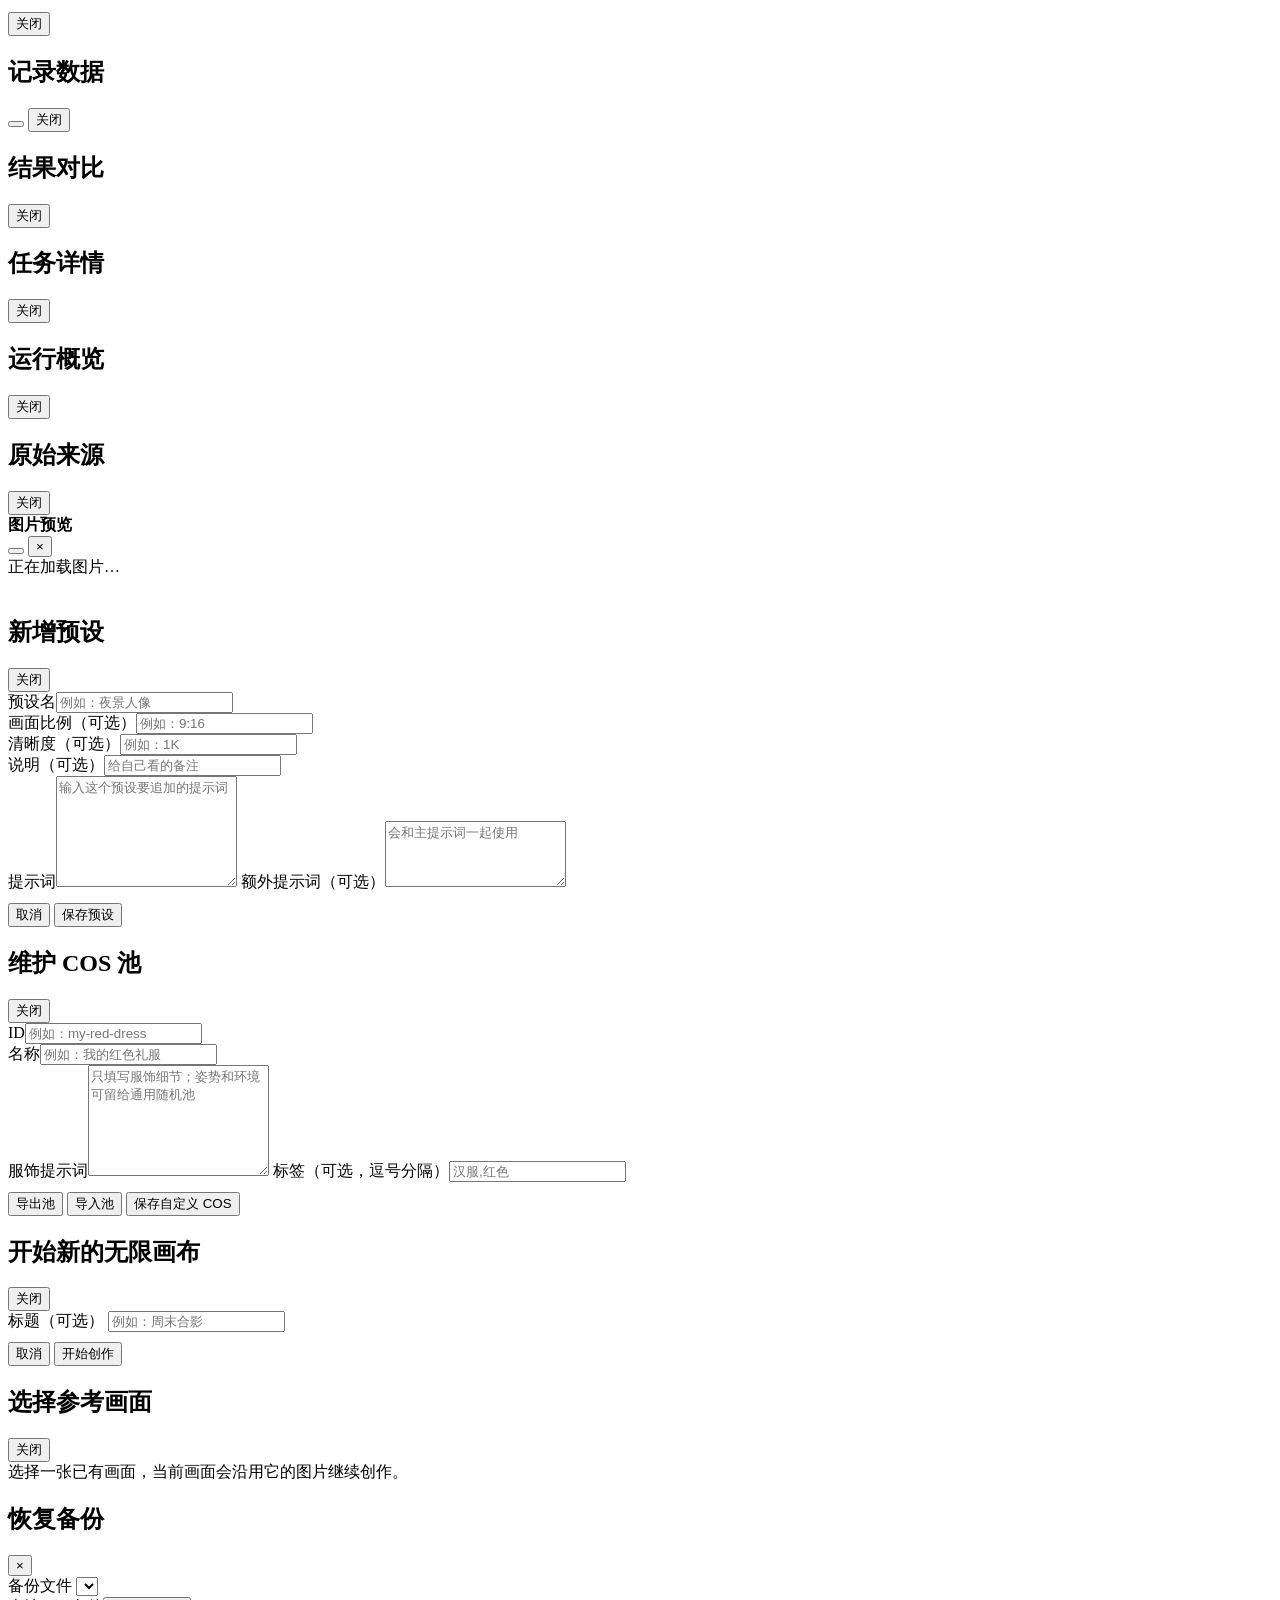
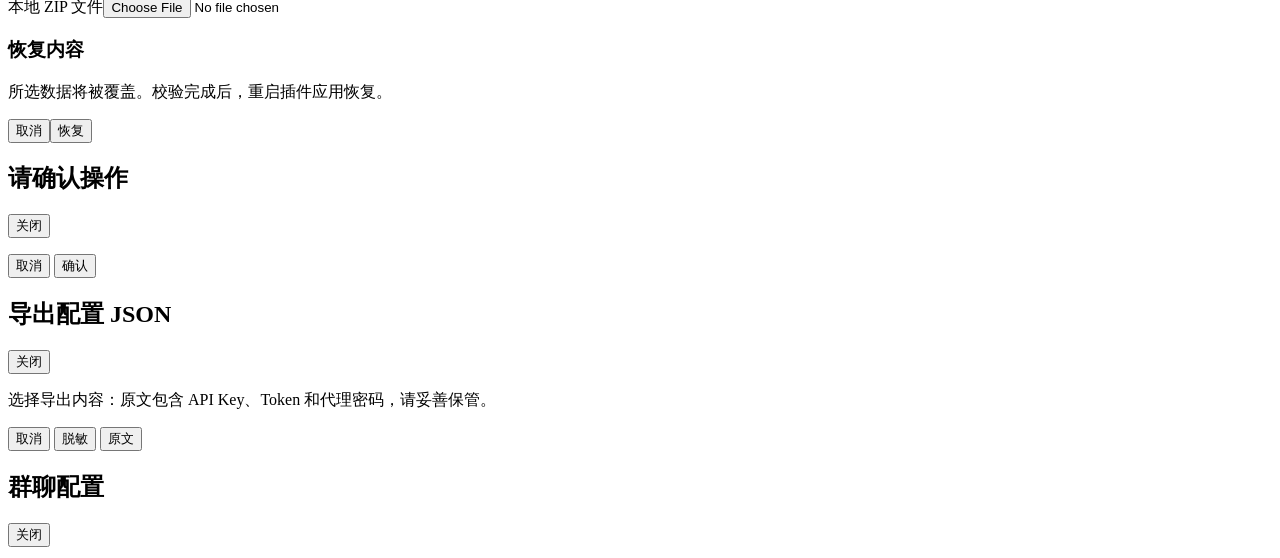
==== commit e3b982e9: "release: 1.8.24" ====
--- a/pages/dashboard/index.source.html
+++ b/pages/dashboard/index.source.html
@@ -59,6 +59,7 @@
       <button data-tab="assets" type="button">资产库</button>
       <button data-tab="studio" type="button">无限画布</button>
       <button data-tab="presets" type="button">预设管理</button>
+      <button id="navChannels" data-tab="channels" type="button">模型渠道</button>
       <button data-tab="configuration" type="button">配置管理</button>
     </nav>
     <div class="topline">
@@ -76,7 +77,6 @@
     <div id="configurationHeader" class="configuration-header" hidden>
       <h2 id="configurationTitle" class="configuration-heading"><button id="configurationToggle" class="secondary configuration-toggle" type="button" aria-controls="configurationNav" aria-expanded="true" aria-label="收起配置导航" title="收起配置导航"><span>配置管理</span><svg viewBox="0 0 24 24" aria-hidden="true" fill="none" stroke="currentColor" stroke-width="2" stroke-linecap="round" stroke-linejoin="round"><path d="m6 15 6-6 6 6"></path></svg></button></h2>
       <nav id="configurationNav" class="tabs-inline configuration-nav" role="tablist" aria-labelledby="configurationTitle">
-        <button id="configurationChannels" class="secondary" type="button" role="tab" data-config-tab="channels" aria-controls="channels" aria-selected="false" tabindex="-1">模型渠道</button>
         <button id="configurationGroups" class="secondary" type="button" role="tab" data-config-tab="groups" aria-controls="groups" aria-selected="false" tabindex="-1">群聊配置</button>
         <button id="configurationProxies" class="secondary" type="button" role="tab" data-config-tab="proxies" aria-controls="proxies" aria-selected="false" tabindex="-1">代理设置</button>
         <button id="configurationImage" class="secondary" type="button" role="tab" data-config-tab="image" aria-controls="image" aria-selected="false" tabindex="-1">出图设置</button>
@@ -126,9 +126,9 @@
       </div>
     </section>
 
-    <section id="channels" role="tabpanel" aria-labelledby="configurationChannels">
-      <div class="between">
-        <h2>渠道</h2>
+    <section id="channels" aria-labelledby="navChannels">
+      <div class="between">
+        <h2>模型渠道</h2>
         <div class="floating-actions" aria-label="添加渠道">
           <button class="secondary has-label" type="button" data-channel-add="image" onclick="addChannel()" data-tooltip="添加生图渠道" aria-label="添加生图渠道" title="添加生图渠道"><span class="floating-icon"><svg viewBox="0 0 24 24" aria-hidden="true" fill="none" stroke="currentColor" stroke-width="2" stroke-linecap="round"><path d="M12 5v14M5 12h14"></path></svg></span><span class="floating-label">图</span></button>
           <button class="secondary has-label" type="button" data-channel-add="audit" onclick="addAuditChannel()" data-tooltip="添加辅助渠道" aria-label="添加辅助渠道" title="添加辅助渠道"><span class="floating-icon"><svg viewBox="0 0 24 24" aria-hidden="true" fill="none" stroke="currentColor" stroke-width="2" stroke-linecap="round"><path d="M12 5v14M5 12h14"></path></svg></span><span class="floating-label">辅</span></button>
